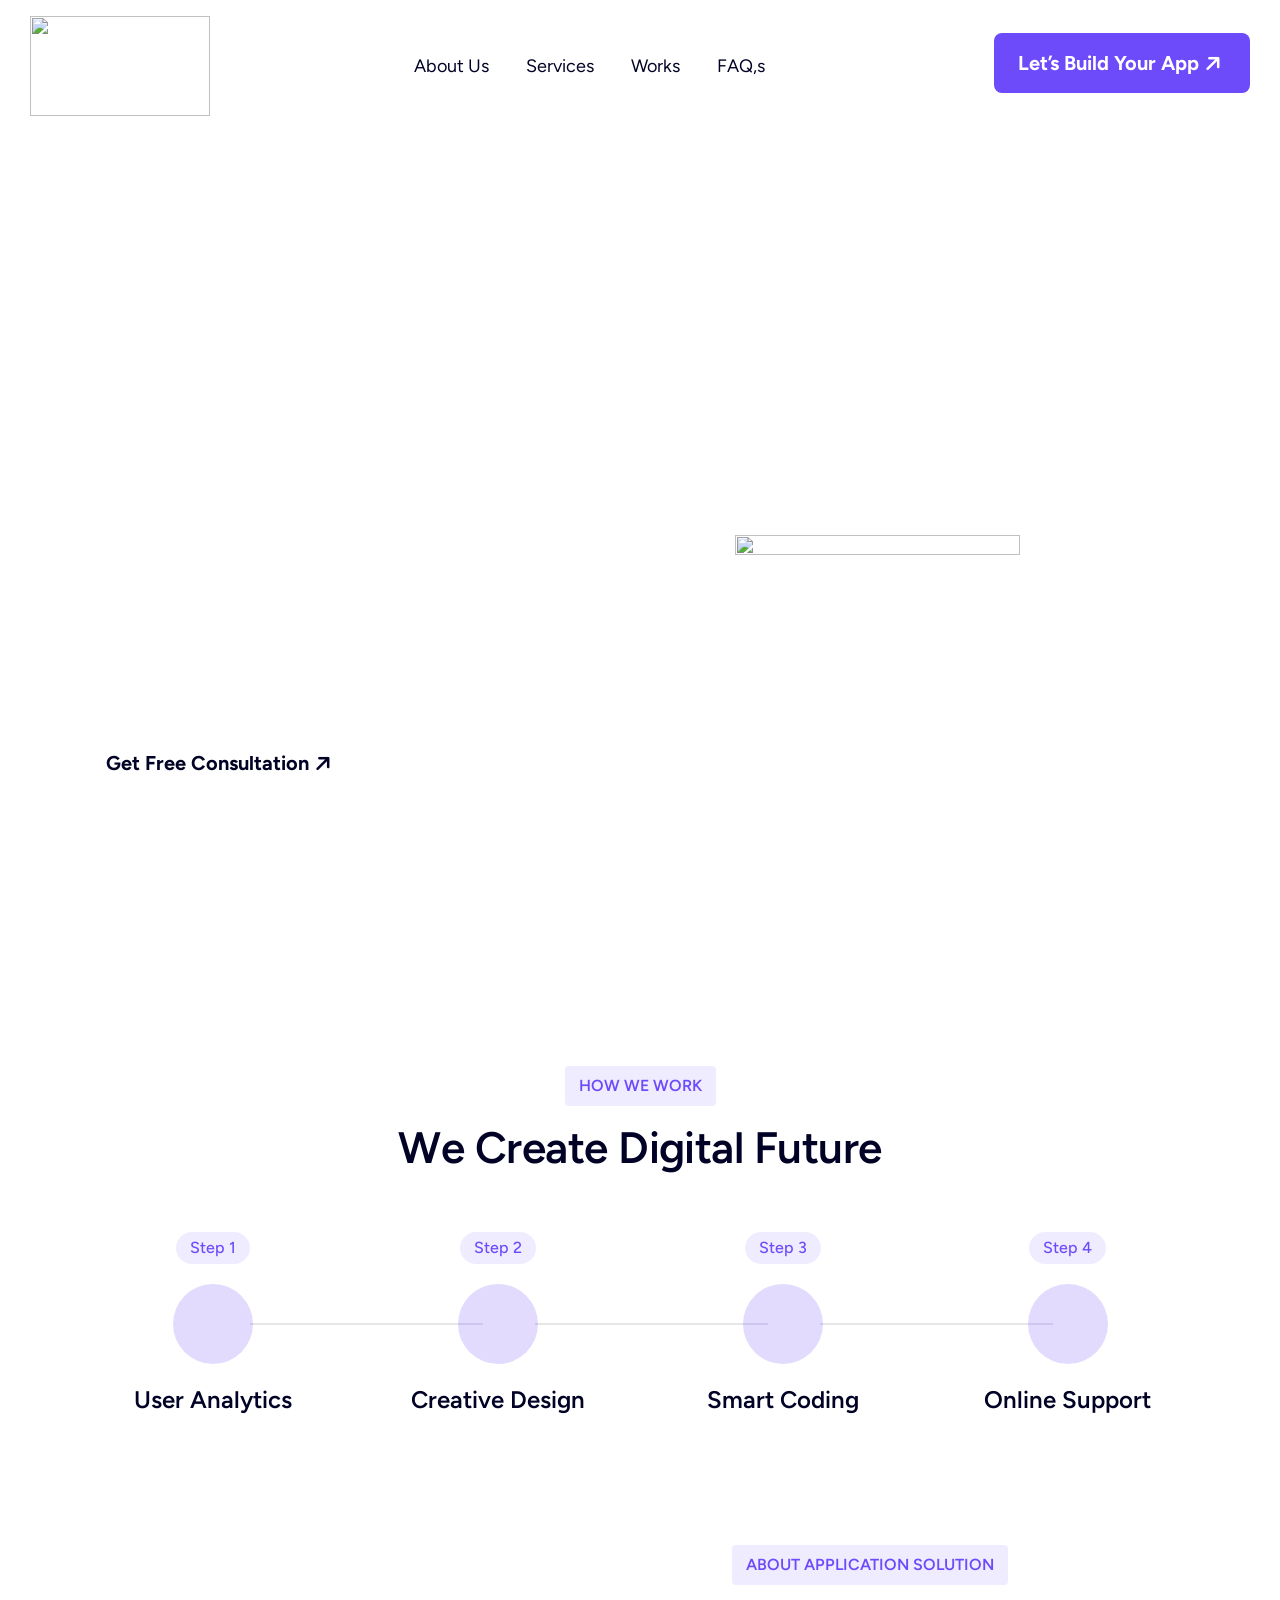
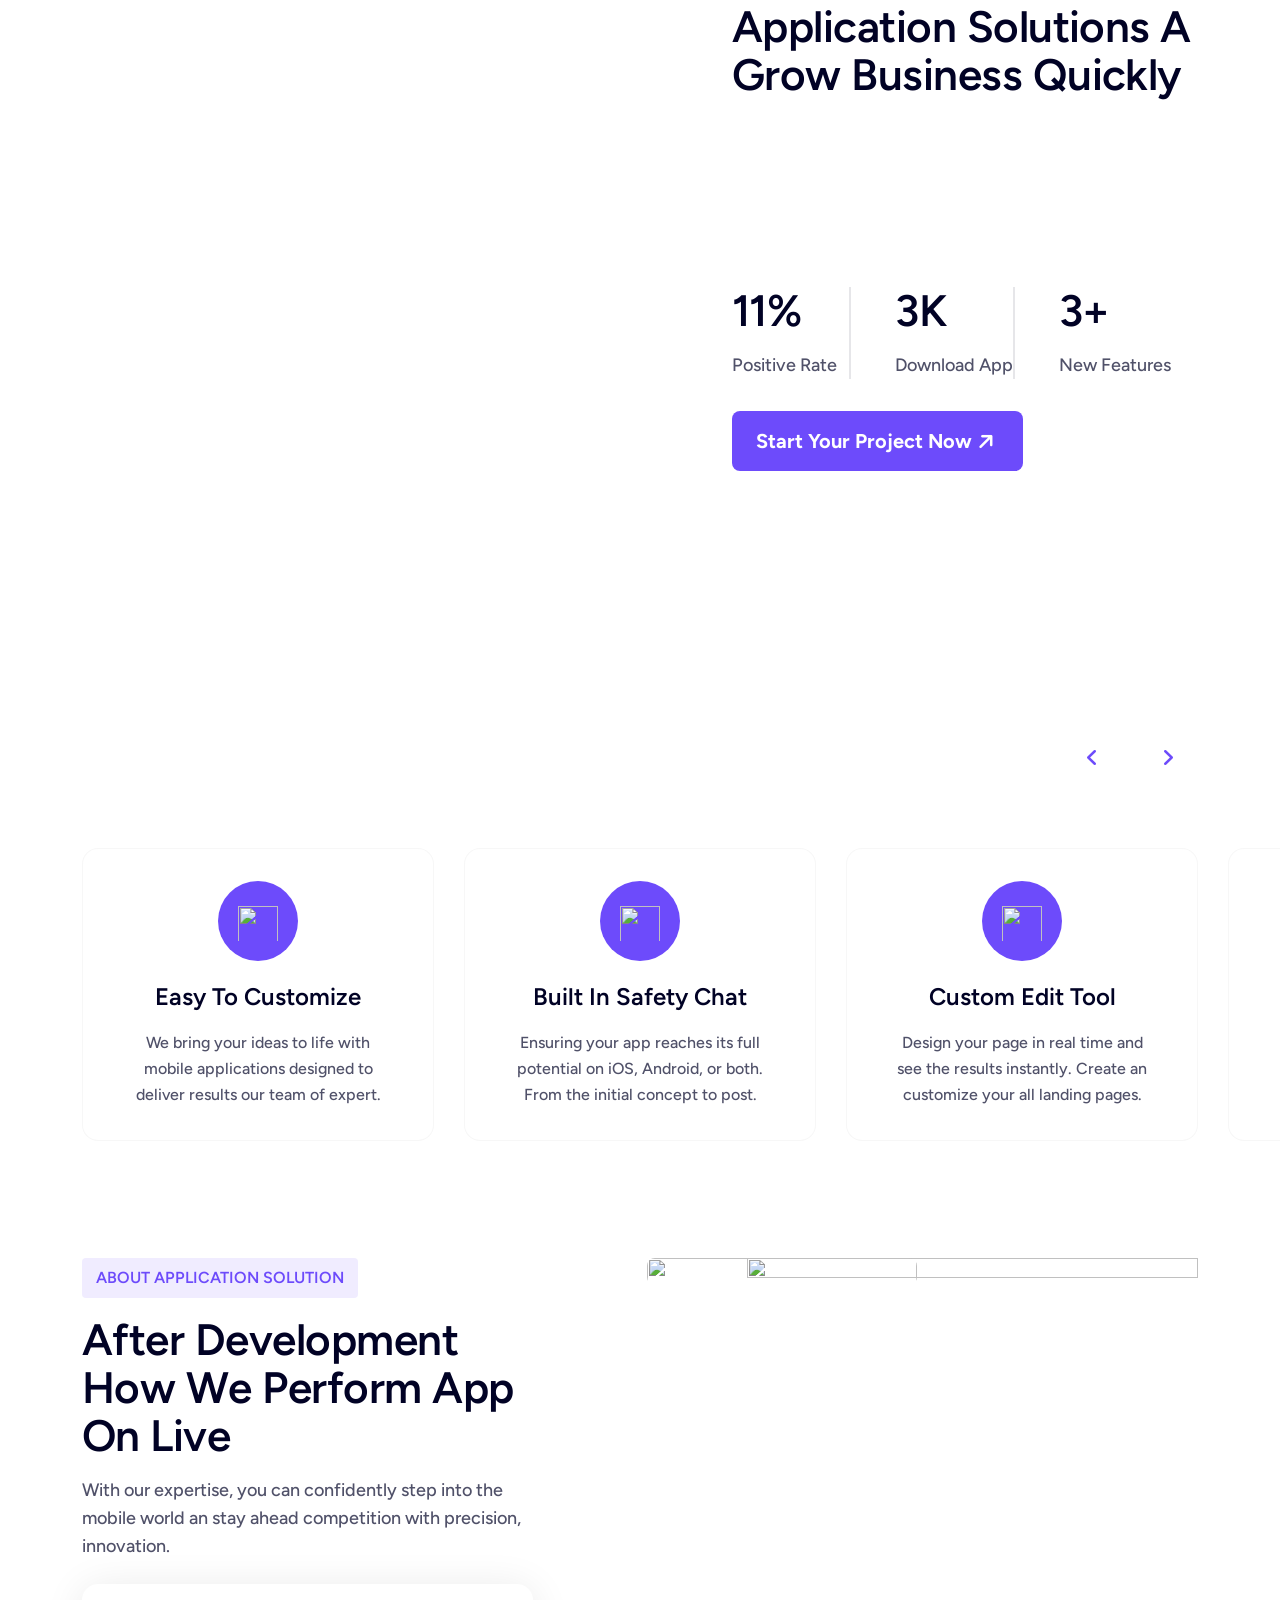
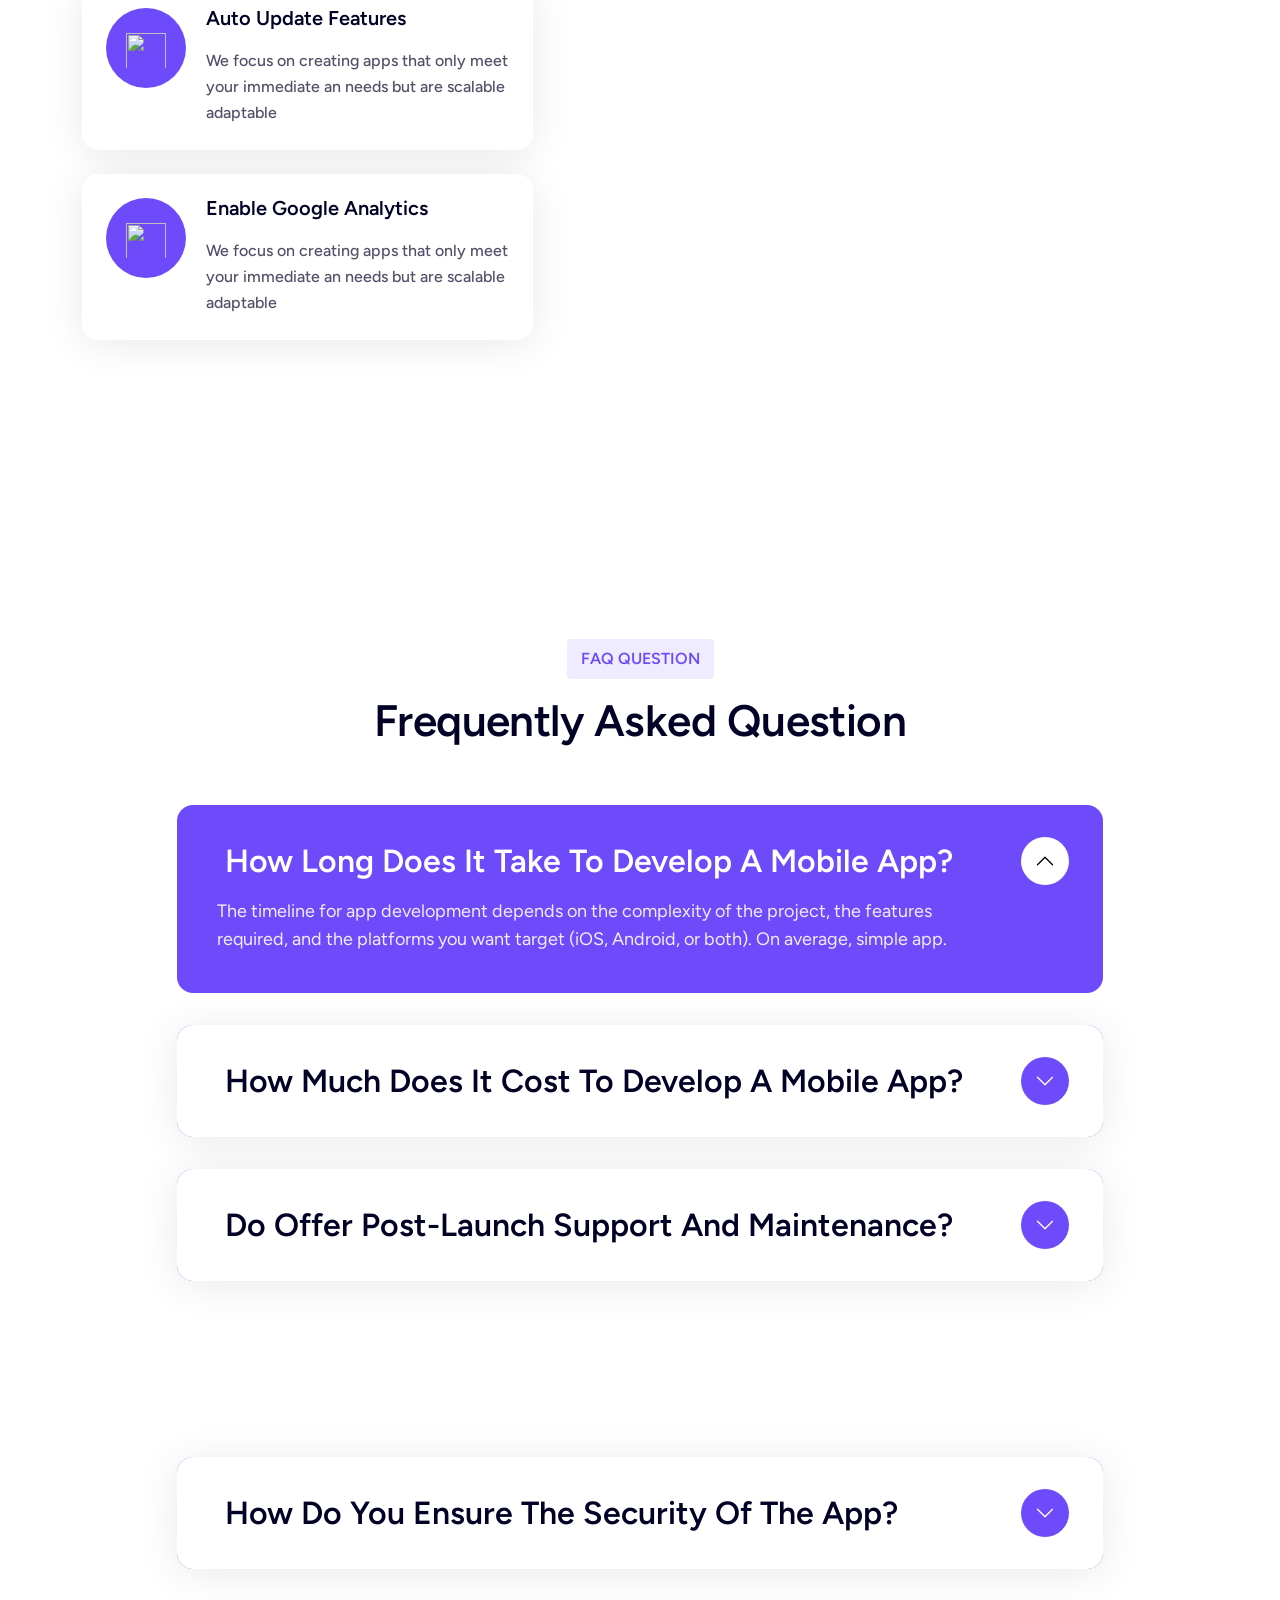
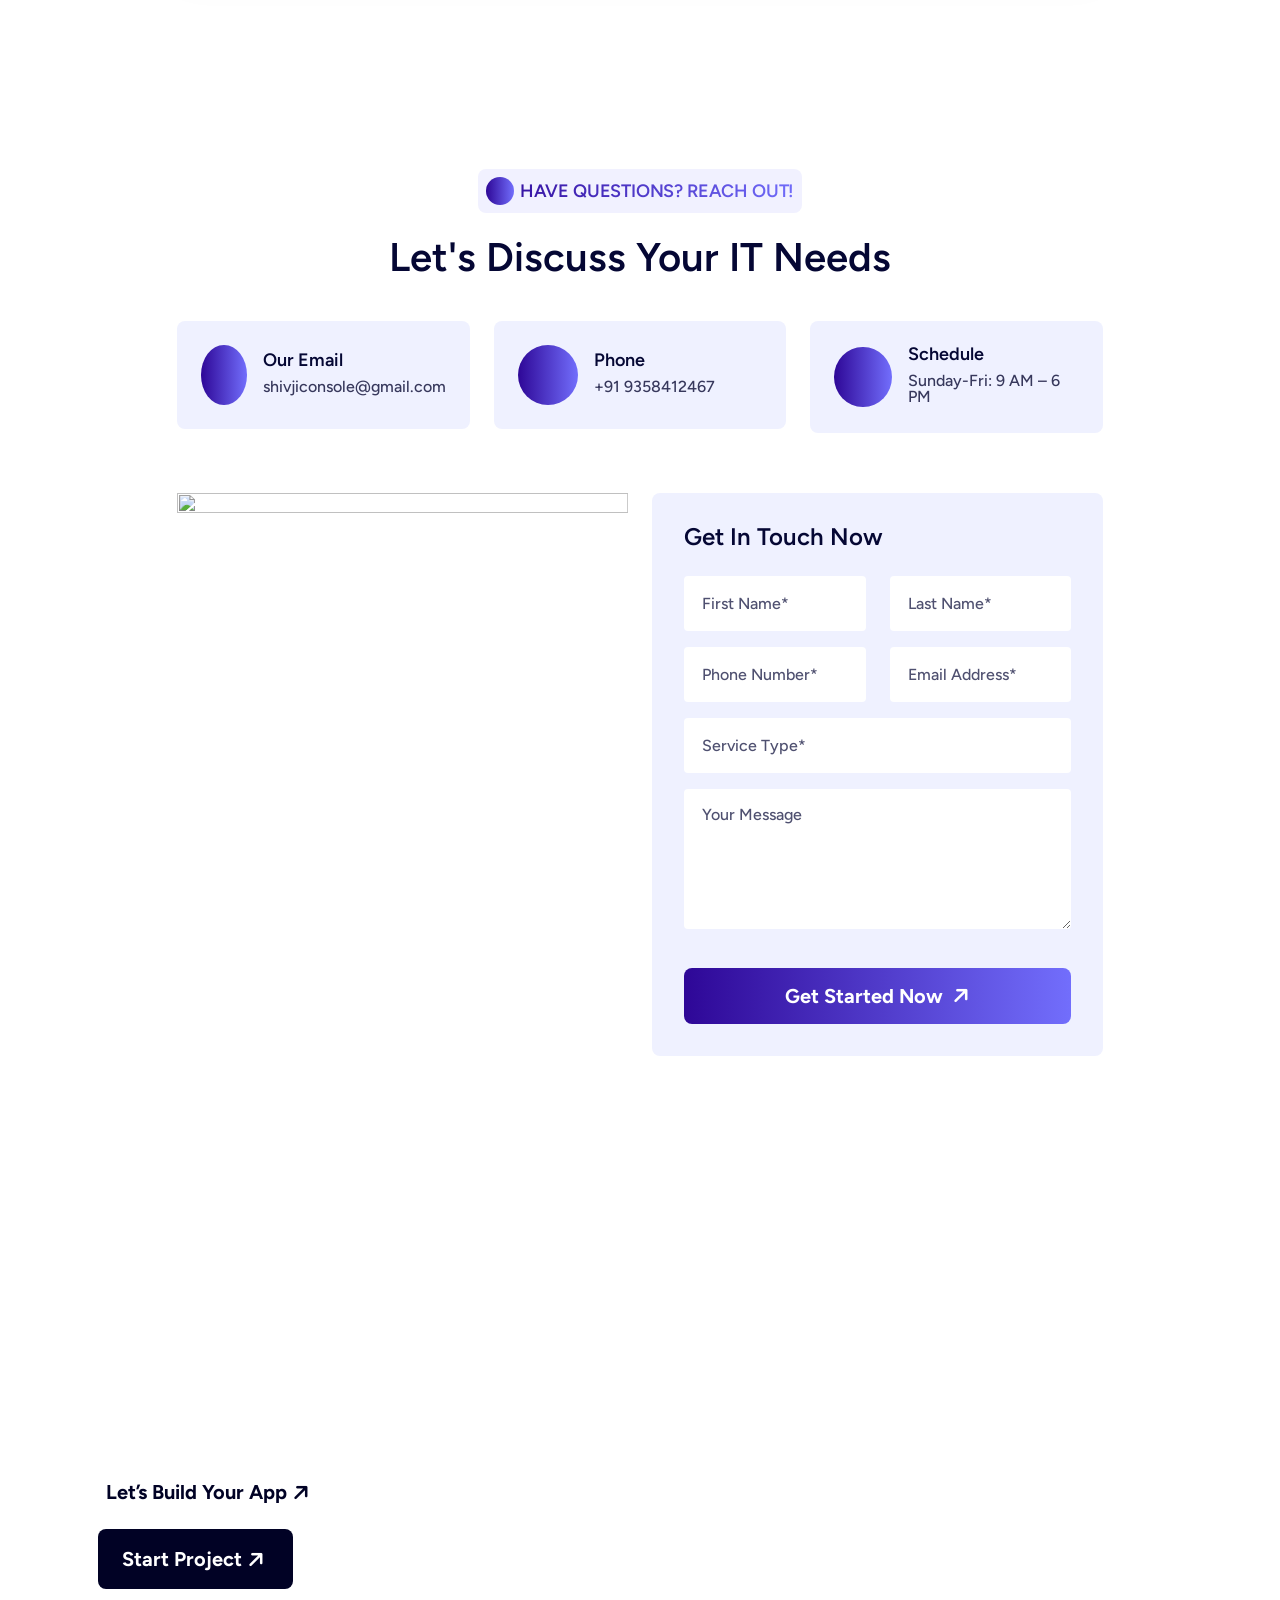
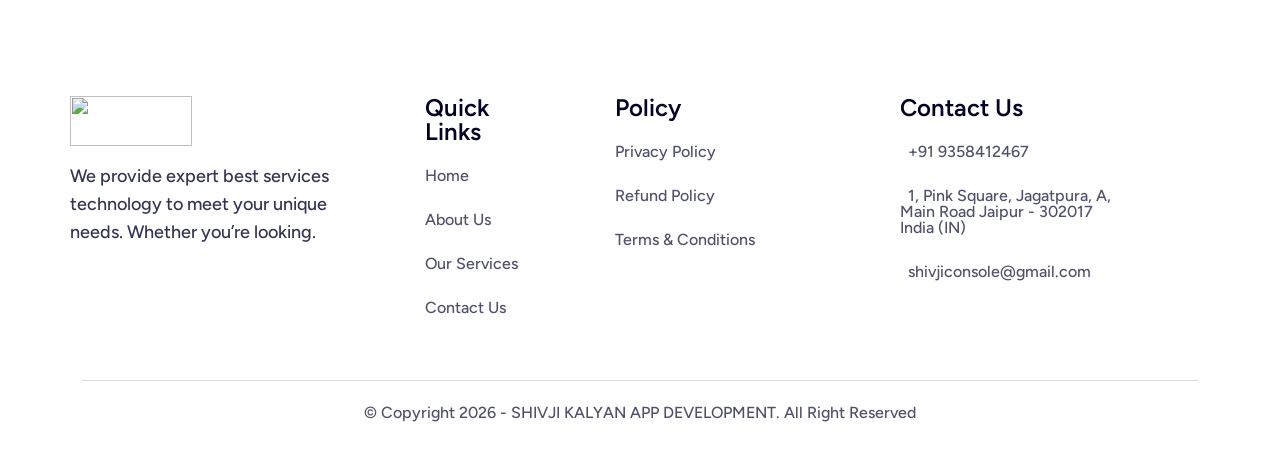
==== index.html @ 2870af82 "Add files via upload" ====
<!DOCTYPE html>
<html lang="en">


<head>
     <meta charset="UTF-8">
     <meta name="viewport" content="width=device-width, initial-scale=1.0">
     <title>SHIVJI KALYAN APP DEVELOPMENT</title>

     <!--=====FAB ICON=======-->
    <link rel="shortcut icon" href="assets/img/logo/fav-logo4.png" type="image/x-icon">

    <!--===== CSS LINK =======-->
    <link rel="stylesheet" href="assets/css/plugins/bootstrap.min.css">
    <link rel="stylesheet" href="assets/css/plugins/aos.css">
    <link rel="stylesheet" href="assets/css/plugins/fontawesome.css">
    <link rel="stylesheet" href="assets/css/plugins/magnific-popup.css">
    <link rel="stylesheet" href="assets/css/plugins/mobile.css">
    <link rel="stylesheet" href="assets/css/plugins/owlcarousel.min.css">
    <link rel="stylesheet" href="assets/css/plugins/sidebar.css">
    <link rel="stylesheet" href="assets/css/plugins/slick-slider.css">
    <link rel="stylesheet" href="assets/css/plugins/nice-select.css">
    <link rel="stylesheet" href="assets/css/main.css">
    <link rel="stylesheet" href="https://cdnjs.cloudflare.com/ajax/libs/font-awesome/6.5.1/css/all.min.css">

    <!--=====  JS SCRIPT LINK =======-->
    <script src="assets/js/plugins/jquery-3-7-1.min.js"></script>
</head>
<body class="homepage5-body">

<!--===== PRELOADER STARTS =======-->
<div class="preloader">
  <div class="loading-container">
    <div class="loading"></div>
    <div id="loading-icon"><img src="assets/img/logo/preloader.png" alt=""></div>
  </div>
</div>
<!--===== PRELOADER ENDS =======-->

<!--===== PROGRESS STARTS=======-->
<div class="paginacontainer">
     <div class="progress-wrap">
       <svg class="progress-circle svg-content" width="100%" height="100%" viewBox="-1 -1 102 102">
         <path d="M50,1 a49,49 0 0,1 0,98 a49,49 0 0,1 0,-98"/>
       </svg>
     </div>
   </div>
 <!--===== PROGRESS ENDS=======-->

<!--=====HEADER START=======-->
 <header>
  <div id="vl-header-sticky" class="vl-header-area vl-transparent-header">
      <div class="container-fluid">
          <div class="row align-items-center row-bg4">
              <div class="col-lg-2 col-md-6 col-6">
                  <div class="vl-logo">
                      <a href="index.html"><img src="assets/img/logo/logo6.png" alt=""></a>
                  </div>
              </div>
              <div class="col-lg-7 d-none d-lg-block">
                  <div class="vl-main-menu text-center">
                      <nav class="vl-mobile-menu-active navbar justify-content-center" id="navbar-example2">
                        <ul class="nav-pills">
                            <li class="nav-item"><a href="#about" class="nav-link"><span>About Us</span></a></li>
                            <li class="nav-item"><a href="#service" class="nav-link"><span>Services</span></a></li>
                            <li class="nav-item"><a href="#work" class="nav-link"><span>Works</span></a></li>
                            <!-- <li class="nav-item"><a href="#testimonial" class="nav-link"><span>Testimonials</span></a></li> -->
                            <li class="nav-item"><a href="#faq" class="nav-link"><span>FAQ,s</span></a></li>
                        </ul>
                      </nav>
                  </div>
              </div>
              <div class="col-lg-3 col-md-6 col-6">
                  <div class="vl-hero-btn d-none d-lg-block text-end">
                          <span class="vl-btn-wrap text-end">
                            <a class="vl-btn6" href="#contact">Let’s Build Your App <span class="arrow1"><i class="fa-solid fa-arrow-right"></i></span><span class="arrow2"><i class="fa-solid fa-arrow-right"></i></span></a>
                          </span>
                  </div>
                  <div class="vl-header-action-item d-block d-lg-none">
                      <button type="button" class="vl-offcanvas-toggle">
                        <i class="fa-solid fa-bars-staggered"></i>
                      </button>
                   </div>
              </div>
          </div>
      </div>
  </div>
</header>
 <!--=====HEADER END =======-->

  <!--===== MOBILE HEADER STARTS =======-->
   <div class="vl-offcanvas">
    <div class="vl-offcanvas-wrapper">
        <div class="vl-offcanvas-header d-flex justify-content-between align-items-center mb-90">
            <div class="vl-offcanvas-logo">
                <a href="index.html"><img src="assets/img/logo/logo1.png" alt=""></a>
            </div>
            <div class="vl-offcanvas-close">
               <button class="vl-offcanvas-close-toggle"><i class="fa-solid fa-xmark"></i></button>
            </div>
        </div>

        <div class="vl-offcanvas-menu d-lg-none mb-40">
            <nav></nav>
        </div>

        <div class="space20"></div>
        <div class="vl-offcanvas-info">
            <h3 class="vl-offcanvas-sm-title">Contact Us</h3>
            <div class="space20"></div>
            <span><a href="#"> <i class="fa-regular fa-envelope"></i> +57 9954 6476</a></span>
            <span><a href="#"><i class="fa-solid fa-phone"></i> hello@exdos.com</a></span>
            <span><a href="#"><i class="fa-solid fa-location-dot"></i> Bhemeara,Kushtia</a></span>
        </div>
        <div class="space20"></div>
        <div class="vl-offcanvas-social">
            <h3 class="vl-offcanvas-sm-title">Follow Us</h3>
            <div class="space20"></div>
            <a href="#"><i class="fab fa-facebook-f"></i></a>
            <a href="#"><i class="fab fa-twitter"></i></a>
            <a href="#"><i class="fab fa-linkedin-in"></i></a>
            <a href="#"><i class="fab fa-instagram"></i></a>
         </div>

    </div>
</div>
<div class="vl-offcanvas-overlay"></div>
<!--===== MOBILE HEADER STARTS =======-->

<!--===== HERO AREA STARTS =======-->
<div class="hero5-section-area" style="background-image: url(assets/img/all-images/bg/hero-bg6.png); background-position: center; background-repeat: no-repeat; background-size: cover;">
    <img src="assets/img/elements/elements44.png" alt="" class="elements44">
    <img src="assets/img/elements/elements45.png" alt="" class="elements45">
    <img src="assets/img/elements/elements46.png" alt="" class="elements46">
    <div class="container">
        <div class="row align-items-center">
          <div class="col-lg-6">
    <div class="hero6-header heading7">

        <h5 data-aos="fade-left" data-aos-duration="800">
            <span>
                <img src="assets/img/icons/sub-logo1.svg" alt="">
            </span>
            Trusted Mobile App & Software Development Company
        </h5>

        <div class="space16"></div>

        <h1 class="text-anime-style-3">
            Transforming Ideas Into Powerful Solutions
        </h1>

        <div class="space24"></div>

        <p data-aos="fade-left" data-aos-duration="900">
            SHIVJI KALYAN APP DEVELOPMENT helps startups, businesses, and enterprises
            build innovative Android Apps, iOS Apps, Websites, and Custom
            Software Solutions. From concept to launch, we deliver scalable,
            secure, and user-friendly digital products that accelerate business
            growth and enhance customer experiences.
        </p>

        <div class="space32"></div>

        <div class="btn-area1" data-aos="fade-left" data-aos-duration="1100">

            <a class="vl-btn6" href="#contact">
                Get Free Consultation
                <span class="arrow1">
                    <i class="fa-solid fa-arrow-right"></i>
                </span>
                <span class="arrow2">
                    <i class="fa-solid fa-arrow-right"></i>
                </span>
            </a>

           <!--  <a href="portfolio.html" class="play">
                <span class="icon">
                    <i class="fa-solid fa-briefcase"></i>
                </span>
                <span class="text">View Our Portfolio</span>
            </a> -->

        </div>

        <div class="space32"></div>

        <div class="hero-counter-area" data-aos="fade-left" data-aos-duration="1200">
            <div class="row">
                <div class="col-4">
                    <div class="counter-box">
                        <h3 class="text-white">100+</h3>
                        <p>Projects Delivered</p>
                    </div>
                </div>

                <div class="col-4">
                    <div class="counter-box">
                        <h3 class="text-white">50+</h3>
                        <p>Happy Clients</p>
                    </div>
                </div>

                <div class="col-4">
                    <div class="counter-box">
                        <h3 class="text-white">5+</h3>
                        <p>Years Experience</p>
                    </div>
                </div>
            </div>
        </div>

    </div>
</div>
            <div class="col-lg-1"></div>
            <div class="col-lg-3">
                <div class="img1 image-anime reveal">
                    <img src="assets/img/all-images/hero/hero-img7.png" alt="">
                </div>
            </div>
        </div>
    </div>
</div>
<!--===== HERO AREA ENDS =======-->
<div data-bs-spy="scroll" data-bs-target="#navbar-example2" data-bs-root-margin="0px 0px -40%" data-bs-smooth-scroll="true" class="scrollspy-example bg-body-tertiary rounded-2" tabindex="0">

<!--===== WORKS AREA STARTS =======-->
<div class="work5-section-area sp8">
    <div class="container">
        <div class="row">
            <div class="col-lg-6 m-auto">
                <div class="work-header text-center space-margin60 heading8">
                    <h5>How We Work</h5>
                    <div class="space18"></div>
                    <h2 class="text-anime-style-3">We Create Digital Future</h2>
                </div>
            </div>
        </div>
        <div class="row">
            <div class="col-lg-12">
                <div class="work-widget-boxes">
                    <div class="row">
                        <div class="col-lg-3 col-md-6 col-6" data-aos="zoom-in" data-aos-duration="800">
                            <div class="work-boxarea">
                                <h5>Step 1</h5>
                                <div class="space20"></div>
                                <div class="icons">
                                    <img src="assets/img/icons/work1.svg" alt="">
                                </div>
                                <div class="space24"></div>
                                <a href="service-single.html">User Analytics</a>
                            </div>
                        </div>

                        <div class="col-lg-3 col-md-6 col-6" data-aos="zoom-in" data-aos-duration="900">
                            <div class="work-boxarea">
                                <h5>Step 2</h5>
                                <div class="space20"></div>
                                <div class="icons">
                                    <img src="assets/img/icons/work2.svg" alt="">
                                </div>
                                <div class="space24"></div>
                                <a href="service-single.html">Creative Design</a>
                            </div>
                        </div>

                        <div class="col-lg-3 col-md-6 col-6" data-aos="zoom-in" data-aos-duration="1000">
                            <div class="work-boxarea">
                                <h5>Step 3</h5>
                                <div class="space20"></div>
                                <div class="icons">
                                    <img src="assets/img/icons/work3.svg" alt="">
                                </div>
                                <div class="space24"></div>
                                <a href="service-single.html">Smart Coding</a>
                            </div>
                        </div>

                        <div class="col-lg-3 col-md-6 col-6" data-aos="zoom-in" data-aos-duration="1100">
                            <div class="work-boxarea box2">
                                <h5>Step 4</h5>
                                <div class="space20"></div>
                                <div class="icons">
                                    <img src="assets/img/icons/work4.svg" alt="">
                                </div>
                                <div class="space24"></div>
                                <a href="service-single.html">Online Support</a>
                            </div>
                        </div>
                    </div>
                </div>
            </div>
        </div>
    </div>
</div>
<!--===== WORKS AREA ENDS =======-->

<!--===== ABOUT AREA STARTS =======-->
<div class="about5-section-area sp1" id="about">
    <div class="container">
        <div class="row align-items-center">
            <div class="col-lg-5" data-aos="zoom-in" data-aos-duration="1000">
                <div class="img1" style="background-image: url(assets/img/all-images/bg/about-bg3.png); background-position: center; background-repeat: no-repeat; background-size: cover;">
                    <img src="assets/img/all-images/about/about-img9.png" alt="" class="about-img9">
                    <img src="assets/img/all-images/about/about-img10.png" alt="" class="about-img10 aniamtion-key-1">
                    <img src="assets/img/elements/elements47.png" alt="" class="elements47">
                </div>
            </div>
            <div class="col-lg-1"></div>
            <div class="col-lg-6">
                <div class="about5-header heading8">
                    <h5 data-aos="fade-left" data-aos-duration="800">About Application Solution</h5>
                    <div class="space18"></div>
                    <h2 class="text-anime-style-3">Application Solutions A Grow Business Quickly</h2>
                    <div class="space16"></div>
                    <p data-aos="fade-left" data-aos-duration="900">We’re dedicated crafting cutting-edge mobile applications that elevate your business. Our skilled team of developers leverages latest technologies deliver seamless, scalable an secure apps iOS, Android cross-platform environments.</p>
                    <div class="space32"></div>
                    <div class="counter-boxarea">
                        <div class="row">
                            <div class="col-lg-4 col-md-4 col-6" data-aos="zoom-in" data-aos-duration="800">
                                <div class="counter-box">
                                    <h2><span class="counter">98</span>%</h2>
                                    <div class="space16"></div>
                                    <p>Positive Rate</p>
                                </div>
                            </div>
    
                            <div class="col-lg-4 col-md-4 col-6" data-aos="zoom-in" data-aos-duration="900">
                                <div class="counter-box">
                                    <h2><span class="counter">28</span>K</h2>
                                    <div class="space16"></div>
                                    <p>Download App</p>
                                </div>
                            </div>
    
                            <div class="col-lg-4 col-md-4" data-aos="zoom-in" data-aos-duration="1000">
                                <div class="space30 d-md-none d-block"></div>
                                <div class="counter-box box2">
                                    <h2><span class="counter">32</span>+</h2>
                                    <div class="space16"></div>
                                    <p>New Features</p>
                                </div>
                            </div>
                        </div>
                    </div>
                    <div class="space32"></div>
                    <div class="btn-area1" data-aos="fade-left" data-aos-duration="1100">
                        <a class="vl-btn6" href="contact.html">Start Your Project Now <span class="arrow1"><i class="fa-solid fa-arrow-right"></i></span><span class="arrow2"><i class="fa-solid fa-arrow-right"></i></span></a>
                    </div>
                </div>
            </div>
        </div>
    </div>
</div>
<!--===== ABOUT AREA ENDS =======-->

<!--===== SERVICE AREA STARTS =======-->
<div class="service5-section-area" id="service" style="background-image: url(assets/img/all-images/bg/hero-bg6.png); background-repeat: no-repeat; background-position: center; background-size: cover;">
    <div class="container">
        <div class="row">
            <div class="col-lg-6">
                <div class="service-header heading7 space-margin60">
                    <h5><span><img src="assets/img/icons/sub-logo1.svg" alt=""></span>Our Solution</h5>
                    <div class="space18"></div>
                    <h2 class="text-anime-style-3">Our Best Bespoke Solution</h2>
                </div>
            </div>
        </div>

        <div class="row">
            <div class="col-lg-12">
                <div class="service5-slider-box owl-carousel">
                    <div class="service-slider-box">
                        <div class="icons">
                            <img src="assets/img/icons/service-icon17.svg" alt="">
                        </div>
                        <div class="space24"></div>
                        <div class="content-area">
                            <a href="service-single.html">Custom Edit Tool</a>
                            <div class="space18"></div>
                            <p>Design your page in real time and see the results instantly. Create an customize your all landing pages.</p>
                        </div>
                    </div>

                    <div class="service-slider-box">
                        <div class="icons">
                            <img src="assets/img/icons/service-icon17.svg" alt="">
                        </div>
                        <div class="space24"></div>
                        <div class="content-area">
                            <a href="service-single.html">Easy To Customize</a>
                            <div class="space18"></div>
                            <p>We bring your ideas to life with mobile applications designed to deliver results our team of expert.</p>
                        </div>
                    </div>

                    <div class="service-slider-box">
                        <div class="icons">
                            <img src="assets/img/icons/service-icon17.svg" alt="">
                        </div>
                        <div class="space24"></div>
                        <div class="content-area">
                            <a href="service-single.html">Built In Safety Chat</a>
                            <div class="space18"></div>
                            <p>Ensuring your app reaches its full potential on iOS, Android, or both. From the initial concept to post.</p>
                        </div>
                    </div>

                    <div class="service-slider-box">
                        <div class="icons">
                            <img src="assets/img/icons/service-icon17.svg" alt="">
                        </div>
                        <div class="space24"></div>
                        <div class="content-area">
                            <a href="service-single.html">Custom Edit Tool</a>
                            <div class="space18"></div>
                            <p>Design your page in real time and see the results instantly. Create an customize your all landing pages.</p>
                        </div>
                    </div>

                    <div class="service-slider-box">
                        <div class="icons">
                            <img src="assets/img/icons/service-icon17.svg" alt="">
                        </div>
                        <div class="space24"></div>
                        <div class="content-area">
                            <a href="service-single.html">Easy To Customize</a>
                            <div class="space18"></div>
                            <p>We bring your ideas to life with mobile applications designed to deliver results our team of expert.</p>
                        </div>
                    </div>

                    <div class="service-slider-box">
                        <div class="icons">
                            <img src="assets/img/icons/service-icon17.svg" alt="">
                        </div>
                        <div class="space24"></div>
                        <div class="content-area">
                            <a href="service-single.html">Built In Safety Chat</a>
                            <div class="space18"></div>
                            <p>Ensuring your app reaches its full potential on iOS, Android, or both. From the initial concept to post.</p>
                        </div>
                    </div>
                </div>
            </div>
        </div>
    </div>
</div>
<!--===== SERVICE AREA ENDS =======-->
<div class="space80 d-lg-block d-none"></div>

<!--===== ABOUT AREA STARTS =======-->
<div class="about6-section-area sp1" id="work">
    <div class="container">
        <div class="row">
            <div class="col-lg-5">
                <div class="about6-header heading8">
                    <h5 data-aos="fade-left" data-aos-duration="800">About Application Solution</h5>
                    <div class="space18"></div>
                    <h2 class="text-anime-style-3">After Development How We Perform App On Live</h2>
                    <div class="space16"></div>
                    <p data-aos="fade-left" data-aos-duration="900">With our expertise, you can confidently step into the mobile world an stay ahead competition with precision, innovation.</p>
                    <div class="space24"></div>
                    <div class="about-boxarea" data-aos="fade-left" data-aos-duration="1000">
                        <div class="icons">
                            <img src="assets/img/icons/service-icon17.svg" alt="">
                        </div>
                        <div class="content-area">
                            <a href="service-single.html">Auto Update Features</a>
                            <div class="space16"></div>
                            <p>We focus on creating apps that only meet your immediate an needs but are scalable adaptable</p>
                        </div>
                    </div>
                    <div class="space24"></div>
                    <div class="about-boxarea" data-aos="fade-left" data-aos-duration="1100">
                        <div class="icons">
                            <img src="assets/img/icons/service-icon17.svg" alt="">
                        </div>
                        <div class="content-area">
                            <a href="service-single.html">Enable Google Analytics</a>
                            <div class="space16"></div>
                            <p>We focus on creating apps that only meet your immediate an needs but are scalable adaptable</p>
                        </div>
                    </div>
                    <div class="space32"></div>
                    <div class="btn-area1" data-aos="fade-left" data-aos-duration="1200">
                        <a class="vl-btn6" href="contact.html">Start Your Project Now <span class="arrow1"><i class="fa-solid fa-arrow-right"></i></span><span class="arrow2"><i class="fa-solid fa-arrow-right"></i></span></a>
                    </div>
                </div>
            </div>
            <div class="col-lg-2"></div>
            <div class="col-lg-5">
                <div class="images">
                    <div class="img1 reveal image-anime">
                        <img src="assets/img/all-images/about/about-img11.png" alt="">
                    </div>
                    <img src="assets/img/all-images/about/about-img12.png" alt="" class="about-img12 aniamtion-key-1">
                </div>
            </div>
        </div>
    </div>
</div>
<!--===== ABOUT AREA ENDS =======-->



<!--===== FAQ AREA STARTS =======-->
<div class="faq5-section-area sp1" id="faq">
    <div class="container">
        <div class="row">
            <div class="col-lg-6 m-auto">
                <div class="faq-header text-center heading8 space-margin60">
                    <h5>FAQ Question</h5>
                    <div class="space18"></div>
                    <h2 class="text-anime-style-3">Frequently Asked Question</h2>
                </div>
            </div>
        </div>

        <div class="row">
            <div class="col-lg-10 m-auto">
                <div class="faq-widget-area">
                    <div class="accordion" id="accordionExample">
                        <div class="accordion-item" data-aos="fade-up" data-aos-duration="800">
                          <h2 class="accordion-header">
                            <button class="accordion-button" type="button" data-bs-toggle="collapse" data-bs-target="#collapseOne" aria-expanded="true" aria-controls="collapseOne">
                                How long does it take to develop a mobile app?
                            </button>
                          </h2>
                          <div id="collapseOne" class="accordion-collapse collapse show" data-bs-parent="#accordionExample">
                            <div class="accordion-body">
                             <p>The timeline for app development depends on the complexity of the project, the features <br class="d-lg-block d-none"> required, and the platforms you want target (iOS, Android, or both). On average, simple app.</p>
                            </div>
                          </div>
                        </div>
                        <div class="space32"></div>
                        <div class="accordion-item" data-aos="fade-up" data-aos-duration="900">
                          <h2 class="accordion-header">
                            <button class="accordion-button collapsed" type="button" data-bs-toggle="collapse" data-bs-target="#collapseTwo" aria-expanded="false" aria-controls="collapseTwo">
                                How much does it cost to develop a mobile app?
                            </button>
                          </h2>
                          <div id="collapseTwo" class="accordion-collapse collapse" data-bs-parent="#accordionExample">
                            <div class="accordion-body">
                                <p>The timeline for app development depends on the complexity of the project, the features <br class="d-lg-block d-none"> required, and the platforms you want target (iOS, Android, or both). On average, simple app.</p>
                            </div>
                          </div>
                        </div>
                        <div class="space32"></div>
                        <div class="accordion-item" data-aos="fade-up" data-aos-duration="1000">
                          <h2 class="accordion-header">
                            <button class="accordion-button collapsed" type="button" data-bs-toggle="collapse" data-bs-target="#collapseThree" aria-expanded="false" aria-controls="collapseThree">
                                Do offer post-launch support and maintenance?
                            </button>
                          </h2>
                          <div id="collapseThree" class="accordion-collapse collapse" data-bs-parent="#accordionExample">
                            <div class="accordion-body">
                                <p>The timeline for app development depends on the complexity of the project, the features <br class="d-lg-block d-none"> required, and the platforms you want target (iOS, Android, or both). On average, simple app.</p>
                            </div>
                          </div>
                        </div>
                        <div class="space32"></div>
                        <div class="accordion-item" data-aos="fade-up" data-aos-duration="1100">
                            <h2 class="accordion-header">
                              <button class="accordion-button collapsed" type="button" data-bs-toggle="collapse" data-bs-target="#collapseFour" aria-expanded="false" aria-controls="collapseFour">
                                Will my app work on both iOS and Android?
                              </button>
                            </h2>
                            <div id="collapseFour" class="accordion-collapse collapse" data-bs-parent="#accordionExample">
                              <div class="accordion-body">
                                <p>The timeline for app development depends on the complexity of the project, the features <br class="d-lg-block d-none"> required, and the platforms you want target (iOS, Android, or both). On average, simple app.</p>
                              </div>
                            </div>
                          </div>
                          <div class="space32"></div>
                          <div class="accordion-item" data-aos="fade-up" data-aos-duration="1200">
                            <h2 class="accordion-header">
                              <button class="accordion-button collapsed" type="button" data-bs-toggle="collapse" data-bs-target="#collapseFive" aria-expanded="false" aria-controls="collapseFive">
                                How do you ensure the security of the app?
                              </button>
                            </h2>
                            <div id="collapseFive" class="accordion-collapse collapse" data-bs-parent="#accordionExample">
                              <div class="accordion-body">
                                <p>The timeline for app development depends on the complexity of the project, the features <br class="d-lg-block d-none"> required, and the platforms you want target (iOS, Android, or both). On average, simple app.</p>
                              </div>
                            </div>
                          </div>
                      </div>
                </div>
            </div>
        </div>
    </div>
</div>
<!--===== FAQ AREA ENDS =======-->

<!--===== CONTACT AREA STARTS =======-->
<div class="contact-inner-area sp1" id="contact">
    <div class="container">
        <div class="row">
            <div class="col-lg-10 m-auto">
                <div class="heading2 text-center">
                    <h5><span><img src="assets/img/icons/sub-logo1.svg" alt=""></span>Have Questions? Reach Out!</h5>
                    <div class="space20"></div>
                    <h2>Let's Discuss Your IT Needs</h2>
                </div>
                <div class="space40"></div>
                <div class="row">
                    <div class="col-lg-4 col-md-6">
                        <div class="widget-contactbox">
                            <div class="icons">
                                <img src="assets/img/icons/mail2.html" alt="">
                            </div>
                            <div class="content">
                                <h4>Our Email</h4>
                                <a href="mailto:shivjiconsole@gmail.com">shivjiconsole@gmail.com</a>
                            </div>
                        </div>
                        <div class="space30 d-lg-none d-block"></div>
                    </div>

                    <div class="col-lg-4 col-md-6">
                        <div class="widget-contactbox">
                            <div class="icons">
                                <img src="assets/img/icons/phn2.html" alt="">
                            </div>
                            <div class="content">
                                <h4>Phone</h4>
                                <a href="tel:+9358412467">+91 9358412467</a>
                            </div>
                        </div>
                        <div class="space30 d-lg-none d-block"></div>
                    </div>

                    <div class="col-lg-4 col-md-6">
                        <div class="widget-contactbox">
                            <div class="icons">
                                <img src="assets/img/icons/time2.html" alt="">
                            </div>
                            <div class="content">
                                <h4>Schedule</h4>
                                <a href="mailto:eitechsolut@gmail.com">Sunday-Fri: 9 AM – 6 PM</a>
                            </div>
                        </div>
                    </div>
                </div>
                <div class="space60"></div>
                <div class="row">
                    <div class="col-lg-6">
                        <div class="img1 reveal image-anime">
                            <img src="assets/img/all-images/others/others-img2.webp" alt="">
                        </div>
                    </div>

                    <div class="col-lg-6">
                        <div class="contact-author-boxarea">
                            <h3>Get In Touch Now</h3>
                            <div class="space8"></div>
                            <div class="row">
                                <div class="col-lg-6">
                                    <div class="input-area">
                                        <input type="text" placeholder="First Name*">
                                    </div>
                                </div>

                                <div class="col-lg-6">
                                    <div class="input-area">
                                        <input type="text" placeholder="Last Name*">
                                    </div>
                                </div>

                                <div class="col-lg-6">
                                    <div class="input-area">
                                        <input type="number" placeholder="Phone Number*">
                                    </div>
                                </div>

                                <div class="col-lg-6">
                                    <div class="input-area">
                                        <input type="email" placeholder="Email Address*">
                                    </div>
                                </div>
                                <div class="col-lg-12">
                                    <div class="input-area">
                                        <input type="text" placeholder="Service Type*">
                                    </div>
                                </div>

                                <div class="col-lg-12">
                                    <div class="input-area">
                                        <textarea placeholder="Your Message"></textarea>
                                    </div>
                                </div>
                                <div class="col-lg-12">
                                    <div class="space32"></div>
                                    <div class="input-area">
                                       <button type="submit" class="vl-btn2">Get Started Now <i class="fa-solid fa-arrow-right"></i></button>
                                    </div>
                                </div>
                            </div>
                        </div>
                    </div>
                </div>
            </div>
        </div>
    </div>
</div>
<!--===== CONTACT AREA ENDS =======-->

<!--===== CTA AREA STARTS =======-->
<div class="cta5-section-area" style="background-image: url(assets/img/all-images/bg/hero-bg6.png); background-position: center; background-repeat: no-repeat; background-size: cover;">
    <div class="container">
        <div class="row align-items-center">
            <div class="col-lg-5">
                <div class="cta-header heading7">
                    <h5 data-aos="fade-left" data-aos-duration="800"><span><img src="assets/img/icons/sub-logo1.svg" alt=""></span>Start Your Mobile App Journey Now</h5>
                    <div class="space18"></div>
                    <h2 class="text-anime-style-3">Let’s Build Somethings Amazing App Together</h2>
                    <div class="space16"></div>
                    <p data-aos="fade-left" data-aos-duration="900">Don’t let your mobile app idea stay on the drawing board. At ETech, we’re ready to bring your vision life innovative.</p>
                    <div class="space32"></div>
                    <div class="btn-area1" data-aos="fade-left" data-aos-duration="1000">
                        <a class="vl-btn6" href="#contact">Let’s Build Your App <span class="arrow1"><i class="fa-solid fa-arrow-right"></i></span><span class="arrow2"><i class="fa-solid fa-arrow-right"></i></span></a>
                        <a class="vl-btn6 btn2" href="#contact">Start Project <span class="arrow1"><i class="fa-solid fa-arrow-right"></i></span><span class="arrow2"><i class="fa-solid fa-arrow-right"></i></span></a>
                    </div>
                </div>
            </div>
            <div class="col-lg-1"></div>
            <div class="col-lg-6">
                <div class="images-area">
                    <div class="row">
                        <div class="col-lg-6 col-md-6" data-aos="fade-right" data-aos-duration="1000">
                            <div class="img1">
                                <img src="assets/img/all-images/hero/hero-img7.png" alt="">
                            </div>
                            <div class="space30 d-md-none d-block"></div>
                        </div>
                        <div class="col-lg-6 col-md-6" data-aos="fade-left" data-aos-duration="1000">
                            <div class="img2">
                                <img src="assets/img/all-images/hero/hero-img7.png" alt="">
                            </div>
                        </div>
                    </div>
                </div>
            </div>
        </div>
    </div>
</div>
<!--===== CTA AREA ENDS =======-->

<!--===== FOOTER AREA STARTS =======-->
<div class="vl-footer5-section-area sp8">
  <div class="container">
    <div class="row">
      <div class="col-lg-3 col-md-6">
        <div class="footer-logo1">
          <img src="assets/img/logo/logo6.png" alt="">
          <div class="space16"></div>
          <p>We provide expert best services  technology to meet your unique needs. Whether you’re looking.</p>
          <div class="space24"></div>
          
        </div>
      </div>
      <div class="col-lg-2 col-md-6">
        <div class="space30 d-md-none d-block"></div>
        <div class="vl-footer-widget">
          <h3>Quick Links</h3>
          <ul>
            <li><a href="index.html">Home</a></li>
            <li><a href="index.html">About Us</a></li>
            <li><a href="index.html">Our Services</a></li>
            <!-- <li><a href="#">Work</a></li> -->
            <li><a href="index.html">Contact Us</a></li>
          </ul>
        </div>
      </div> 

      <div class="col-lg-3 col-md-6">
        <div class="vl-footer-widget">
          <div class="space30 d-lg-none d-block"></div>
          <h3>Policy</h3>
          <ul>
            <li><a href="privacypolicy.html">Privacy Policy</a></li>
            <li><a href="refundpolicy.html">Refund Policy</a></li>
            <li><a href="termsconditions.html">Terms & Conditions</a></li>
          
          </ul>
        </div>
      </div>
      <div class="col-lg-3 col-md-6">
        <div class="vl-footer-widget">
          <div class="space30 d-lg-none d-block"></div>
          <h3>Contact Us</h3>
          <ul>
            <li><a href="tel:+11234567890"><img src="assets/img/icons/phn1.svg" alt="">+91 9358412467</a></li>
            <li><a href="#"><img src="assets/img/icons/location1.svg" alt="">1, Pink Square, Jagatpura, A, Main Road
       Jaipur - 302017 India (IN)</a></li>
            <li><a href="mailto:shivjiconsole@gmail.com"><img src="assets/img/icons/email1.svg" alt="">shivjiconsole@gmail.com</a></li>
            <!-- <li><a href="#"><img src="assets/img/icons/global1.svg" alt="">eitechsolution.com</a></li> -->
          </ul>
        </div>
      </div>
    </div>
    <div class="space60"></div>
    <div class="row">
      <div class="col-lg-12">
        <div class="vl-copyright-area">
          <p>© Copyright 2026 - SHIVJI KALYAN APP DEVELOPMENT. All Right Reserved</p>
        </div>
      </div>
    </div>
  </div>
</div>
<!--===== FOOTER AREA ENDS =======-->
</div>
<!--===== JS SCRIPT LINK =======-->
<script src="assets/js/plugins/bootstrap.min.js"></script>
<script src="assets/js/plugins/fontawesome.js"></script>
<script src="assets/js/plugins/aos.js"></script>
<script src="assets/js/plugins/counter.js"></script>
<script src="assets/js/plugins/gsap.min.js"></script>
<script src="assets/js/plugins/ScrollTrigger.min.js"></script>
<script src="assets/js/plugins/Splitetext.js"></script>
<script src="assets/js/plugins/SmoothScroll.js"></script>
<script src="assets/js/plugins/sidebar.js"></script>
<script src="assets/js/plugins/magnific-popup.js"></script>
<script src="assets/js/plugins/mobilemenu.js"></script>
<script src="assets/js/plugins/owlcarousel.min.js"></script>
<script src="assets/js/plugins/nice-select.js"></script>
<script src="assets/js/plugins/waypoints.js"></script>
<script src="assets/js/plugins/slick-slider.js"></script>
<script src="assets/js/plugins/circle-progress.js"></script>
<script src="assets/js/main.js"></script>
</body>

</html>
---- assets/css/plugins/mobile.css ----
/*

Plugin Name: Multi Drop Down Mobile menu
version: 1.0
Author: Abdul Rabby
Desc: 



*/




/*Base css*/

/* *{
    margin: 0;
    padding: 0;
}
body{
    font-size: 16px;
    font-family: "Figtree", sans-serif;
}

a, a:hover{
    outline: none;
    text-decoration: none;
}

ul, li{
    list-style: none;
}





.mobile-logo a{
    font-size: 20px;
    font-weight: 500;
    color: #161616;
    text-decoration: none;
}


.mobile-header {
    position: absolute;
    top: 0;
    left: 0;
    width: 100%;
    padding: 17px 0;
    z-index: 9;
    
}

.mobile-header-elements {
    display: flex;
    align-items: center;
    justify-content: space-between;
}

.mobile-nav-icon {
    font-size: 23px;
    border: 1px solid;
    width: 40px;
    height: 40px;
    display: flex;
    align-items: center;
    justify-content: center;
    border-radius: 4px;
    color: #161616;
}



.mobile-sidebar {
    position: fixed;
    height: 100%;
    width: 100%;
    background:#F6F6EC;
    z-index: 99;
    padding: 40px 30px;
    left: -100%;
    top: 0;
    visibility: hidden;
    opacity: 0;
    transition: all .3s;
    
    
}

.mobile-sidebar .contact-icon{
    background: #161616;
}


.mobile-sidebar.mobile-menu-active{
    left: 0;
    visibility: visible;
    opacity: 1;
    transition: all .3s;
    overflow-y:scroll ;
}

.menu-close {
    position: absolute;
    right: 20px;
    top: 20px;
    font-size: 25px;
    color: #161616;
    cursor: pointer;
}

.mobile-nav li a {
    font-size: 18px;
    line-height: 24px;
    color: #161616;
    padding: 10px 0;
    display: block;
    font-family: "Figtree", sans-serif;
    font-weight: 500 !important;
}


ul.mobile-nav-list {
    margin-top: 30px;
}


li.has-children {
    position: relative;
    z-index: 2;
}

span.mobile-nav-menu-icon {
    position: absolute;
    right: 0;
    top: 0;
    height: 50px;
    width: 50px;
    text-align: center;
    line-height: 50px;
    color: #161616;
}

ul.mobile-menu-sub {
    display: none;
    position: relative;
    left: 0;
    padding-left: 10px;
    transition: all .3s;
}

ul.mobile-menu-sub.sub-menu-active{
    display: block;
    position: relative;
    transition: all .3s;
}



.mobile-nav li {
    position: relative;
    z-index: 2;
}

span.submenu-button {
    position: absolute;
    width: 100%;
    height: 44px;
    top: 0;
    left: 0;
    z-index: 3;
    transition: all .3s;
}

span.submenu-button:after, span.submenu-button:before {
    position: absolute;
    content: "";
    height: 20px;
    width: 2px;
    background: #161616;
    top: 12px;
    right: 9px;
    transition: all .3s;
}

span.submenu-button:before {
    height: 2px;
    width: 20px;
    right: 0px;
    top: 22px;
}

span.submenu-button.submenu-opened:after {
    visibility: hidden;
    opacity: 0;
}

.sub-menu{
    display: none;
    padding-left: 15px;
}


span.multi-drop-icon {
    position: absolute;
    right: 10px;
    width: 20px;
    height: 100%;
    top: 0;
    text-align: center;
    display: flex;
    align-items: center;
    justify-content: flex-end;
}


ul.mobile-nav-list {
    max-height: 500px;
    overflow-y: scroll;
} */
---- assets/css/plugins/owlcarousel.min.css ----
blog/**
 * Owl Carousel v2.3.4
 * Copyright 2013-2018 David Deutsch
 * Licensed under: SEE LICENSE IN https://github.com/OwlCarousel2/OwlCarousel2/blob/master/LICENSE
 */
 .owl-carousel,.owl-carousel .owl-item{-webkit-tap-highlight-color:transparent;position:relative}.owl-carousel{display:none;width:100%;z-index:1}.owl-carousel .owl-stage{position:relative;-ms-touch-action:pan-Y;touch-action:manipulation;-moz-backface-visibility:hidden}.owl-carousel .owl-stage:after{content:".";display:block;clear:both;visibility:hidden;line-height:0;height:0}.owl-carousel .owl-stage-outer{position:relative;overflow:hidden;-webkit-transform:translate3d(0,0,0)}.owl-carousel .owl-item,.owl-carousel .owl-wrapper{-webkit-backface-visibility:hidden;-moz-backface-visibility:hidden;-ms-backface-visibility:hidden;-webkit-transform:translate3d(0,0,0);-moz-transform:translate3d(0,0,0);-ms-transform:translate3d(0,0,0)}.owl-carousel .owl-item{min-height:1px;float:left;-webkit-backface-visibility:hidden;-webkit-touch-callout:none}.owl-carousel .owl-item img{display:block;width:100%}.owl-carousel .owl-dots.disabled,.owl-carousel .owl-nav.disabled{display:none}.no-js .owl-carousel,.owl-carousel.owl-loaded{display:block}.owl-carousel .owl-dot,.owl-carousel .owl-nav .owl-next,.owl-carousel .owl-nav .owl-prev{cursor:pointer;-webkit-user-select:none;-khtml-user-select:none;-moz-user-select:none;-ms-user-select:none;user-select:none}.owl-carousel .owl-nav button.owl-next,.owl-carousel .owl-nav button.owl-prev,.owl-carousel button.owl-dot{background:0 0;color:inherit;border:none;padding:0!important;font:inherit}.owl-carousel.owl-loading{opacity:0;display:block}.owl-carousel.owl-hidden{opacity:0}.owl-carousel.owl-refresh .owl-item{visibility:hidden}.owl-carousel.owl-drag .owl-item{-ms-touch-action:pan-y;touch-action:pan-y;-webkit-user-select:none;-moz-user-select:none;-ms-user-select:none;user-select:none}.owl-carousel.owl-grab{cursor:move;cursor:grab}.owl-carousel.owl-rtl{direction:rtl}.owl-carousel.owl-rtl .owl-item{float:right}.owl-carousel .animated{animation-duration:1s;animation-fill-mode:both}.owl-carousel .owl-animated-in{z-index:0}.owl-carousel .owl-animated-out{z-index:1}.owl-carousel .fadeOut{animation-name:fadeOut}@keyframes fadeOut{0%{opacity:1}100%{opacity:0}}.owl-height{transition:height .5s ease-in-out}.owl-carousel .owl-item .owl-lazy{opacity:0;transition:opacity .4s ease}.owl-carousel .owl-item .owl-lazy:not([src]),.owl-carousel .owl-item .owl-lazy[src^=""]{max-height:0}.owl-carousel .owl-item img.owl-lazy{transform-style:preserve-3d}.owl-carousel .owl-video-wrapper{position:relative;height:100%;background:#000}.owl-carousel .owl-video-play-icon{position:absolute;height:80px;width:80px;left:50%;top:50%;margin-left:-40px;margin-top:-40px;background:url(owl.video.play.html) no-repeat;cursor:pointer;z-index:1;-webkit-backface-visibility:hidden;transition:transform .1s ease}.owl-carousel .owl-video-play-icon:hover{-ms-transform:scale(1.3,1.3);transform:scale(1.3,1.3)}.owl-carousel .owl-video-playing .owl-video-play-icon,.owl-carousel .owl-video-playing .owl-video-tn{display:none}.owl-carousel .owl-video-tn{opacity:0;height:100%;background-position:center center;background-repeat:no-repeat;background-size:contain;transition:opacity .4s ease}.owl-carousel .owl-video-frame{position:relative;z-index:1;height:100%;width:100%}
---- assets/css/plugins/sidebar.css ----
/*!
* metismenu https://github.com/onokumus/metismenu#readme
* A jQuery menu plugin
* @version 3.0.6
* @author Osman Nuri Okumus <onokumus@gmail.com> (https://github.com/onokumus)
* @license: MIT 
*/

.metismenu .arrow {
  float: right;
  line-height: 1.42857;
}

*[dir="rtl"] .metismenu .arrow {
  float: left;
}

/*
   * Require Bootstrap 3.x
   * https://github.com/twbs/bootstrap
  */

.metismenu .glyphicon.arrow:before {
  content: "\e079";
}

.metismenu .mm-active>a>.glyphicon.arrow:before {
  content: "\e114";
}

/*
   * Require Font-Awesome
   * http://fortawesome.github.io/Font-Awesome/
  */

.metismenu .fa.arrow:before {
  content: "\f104";
}

.metismenu .mm-active>a>.fa.arrow:before {
  content: "\f107";
}

/*
   * Require Ionicons
   * http://ionicons.com/
  */

.metismenu .ion.arrow:before {
  content: "\f3d2"
}

.metismenu .mm-active>a>.ion.arrow:before {
  content: "\f3d0";
}

.metismenu .plus-times {
  float: right;
}

*[dir="rtl"] .metismenu .plus-times {
  float: left;
}

.metismenu .fa.plus-times:before {
  content: "\f067";
}

.metismenu .mm-active>a>.fa.plus-times {
  transform: rotate(45deg);
}

.metismenu .plus-minus {
  float: right;
}

*[dir="rtl"] .metismenu .plus-minus {
  float: left;
}

.metismenu .fa.plus-minus:before {
  content: "\f067";
}

.metismenu .mm-active>a>.fa.plus-minus:before {
  content: "\f068";
}

.metismenu .mm-collapse:not(.mm-show) {
  display: none;
}

.metismenu .mm-collapsing {
  position: relative;
  height: 0;
  overflow: hidden;
  transition-timing-function: ease;
  transition-duration: .35s;
  transition-property: height, visibility;
}

.metismenu .has-arrow {
  position: relative;
}

.metismenu .has-arrow::after {
  position: absolute;
  content: '';
  width: .5em;
  height: .5em;
  border-width: 1px 0 0 1px;
  border-style: solid;
  border-color: currentColor;
  border-color: initial;
  right: 1em;
  transform: rotate(-45deg) translate(0, -50%);
  transform-origin: top;
  top: 50%;
  transition: all .3s ease-out;
}

*[dir="rtl"] .metismenu .has-arrow::after {
  right: auto;
  left: 1em;
  transform: rotate(135deg) translate(0, -50%);
}

.metismenu .mm-active>.has-arrow::after, .metismenu .has-arrow[aria-expanded="true"]::after {
  transform: rotate(-135deg) translate(0, -50%);
}

*[dir="rtl"] .metismenu .mm-active>.has-arrow::after, *[dir="rtl"] .metismenu .has-arrow[aria-expanded="true"]::after {
  transform: rotate(225deg) translate(0, -50%);
}

/* custom code */

.hamburger-menu {
  display: inline-block;
}

.hamburger-menu a {
  display: inline-block;
}

.body-overlay {
  background-color: #000000;
  height: 950px;
  width: 100%;
  position: fixed;
  top: 0;
  z-index: 1010;
  left: 0;
  opacity: 0;
  visibility: hidden;
  transition: all 0.3s linear 0s;
  transition: all 600ms ease;
  -webkit-transition: all 600ms ease;
  -moz-transition: all 600ms ease;
  -ms-transition: all 600ms ease;
  -o-transition: all 600ms ease;
}

.body-overlay.active {
  opacity: .5;
  visibility: visible;
}

.side-mobile-menu ul li a {
  padding: 13px 0;
  display: block;
  border-bottom: 1px solid rgba(0, 0, 0, 0.05);
  font-size: 14px;
  color: #000;
  font-weight: 600;
  text-transform: uppercase;
  position: relative;
}

.side-mobile-menu ul li a[aria-expanded="true"] {
  color: var(--color-primary);
}

.side-mobile-menu ul li a:hover {
  color: var(--color-primary);
  padding-left: 5px;
}

.side-mobile-menu ul li ul li:hover>a {
  color: var(--color-primary);
  padding-left: 20px;
}

.side-mobile-menu ul li ul li:hover>a::before {
  background: var(--color-primary);
  border-color: var(--color-primary) !important;
}

.slide-bar.style-2 .side-mobile-menu ul li a[aria-expanded="true"],
.slide-bar.style-2 .side-mobile-menu ul li a:hover,
.slide-bar.style-2 .side-mobile-menu ul li ul li:hover>a {
  color: #2962FF;
}
.slide-bar.style-2 .side-mobile-menu ul li ul li:hover>a::before {
  background: #2962FF;
  border-color: #2962FF !important;
}





.side-mobile-menu ul {
  list-style: none;
  margin: 0;
  padding: 0;
}


.slide-bar {
    position: fixed;
    overflow-y: auto;
    top: 0;
    right: -860px;
    right: -860px;
    max-width: 830px;
    padding: 50px 50px;
    height: 900px;
    display: block;
    background-color: var(--color-white);
    z-index: 1020;
transition-duration: 500ms;
background-color: #fff;
}


.side-mobile-menu {
    display: none;
}
.slide-bar.show {
  right: 0;
}

.side-mobile-menu ul li ul li {
  padding-left: 15px;
}

.side-mobile-menu ul li ul li a {
  position: relative;
  padding-left: 15px;
  text-transform: capitalize;
  font-size: 16px;
}

.side-mobile-menu ul li.dropdown>a::after {
  position: absolute;
  content: "";
  width: 8px;
  height: 8px;
  border-width: 0 2px 2px 0;
  border-style: solid;
  border-color: initial;
  right: 16px;
  top: 50%;
  -webkit-transform: rotate(-45deg) translateY(-50%);
  -webkit-transform-origin: top;
  transform-origin: top;
  transition: all 0.3s ease-out;
  transform: rotate(-45deg) translateY(-50%);
  -moz-transform: rotate(-45deg) translateY(-50%);
  -ms-transform: rotate(-45deg) translateY(-50%);
  -o-transform: rotate(-45deg) translateY(-50%);
}

.side-mobile-menu ul li.dropdown a[aria-expanded="true"]::after {
  -webkit-transform: rotate(-135deg) translateY(-50%);
  transform: rotate(45deg) translateY(-50%);
}

.side-mobile-menu ul li ul li a::before {
  content: "";
  width: 8px;
  height: 8px;
  position: absolute;
  left: 0;
  top: 50%;
  transform: translateY(-50%);
  border: 2px solid #101a23;
  border-radius: 50%;
}

.side-mobile-menu ul li ul li a {
  text-transform: capitalize;
  font-size: 15px;
}

.close-mobile-menu a {
  color: #fff;
  position: relative;
  z-index: 2;
  font-size: 16px;
  left: 0;
  display: block;
}


.close-mobile-menu {
  position: absolute;
  top: 0;
  right: 0;
  text-align: center;
  line-height: 40px;
  transition: .3s;
  -webkit-transition: .3s;
  -moz-transition: .3s;
  -ms-transition: .3s;
  -o-transition: .3s;
}

.slide-bar .tx-close {
    background: rgba(150,144,162,.08);
    width: 54px;
    height: 54px;
    border-width: 18px;
}
.slide-bar .tx-close::before, .slide-bar .tx-close::after {
    background-color: #000;
}


.header-mobile-search input {
  width: 100%;
  height: 50px;
  background-color: #fff;
  padding: 0 18px;
  padding-right: 40px;
  font-size: 14px;
  border: 1px solid #ececec;
  transition: .3s;
  -webkit-transition: .3s;
  -moz-transition: .3s;
  -ms-transition: .3s;
  -o-transition: .3s;
  border-radius: 3px;
}

.header-mobile-search input:focus {
  border-color: var(--color-primary);
}

.header-mobile-search {
  margin-bottom: 15px;
  position: relative;
  display: block;
}

.header-mobile-search button {
  position: absolute;
  width: 50px;
  height: 100%;
  right: 0;
  line-height: 100%;
  padding: 0;
  border: none;
  background-color: initial;
  background-image: none;
  color: #3a505f;
  top: 0;
  cursor: pointer;
}
---- assets/css/main.css ----
@import url("https://fonts.googleapis.com/css2?family=Figtree:ital,wght@0,300..900;1,300..900&amp;display=swap");
body, html {
  overflow-x: hidden !important;
}

a, a:hover {
  text-decoration: none;
}

ul {
  padding: 0;
  margin: 0;
}
ul li {
  list-style: none;
}

h2, p {
  margin-bottom: 0;
}

h1,
h2,
h3,
h4,
h5,
h6 {
  margin-bottom: 0;
}

input, textarea {
  background: none;
  border: none;
  outline: none;
}

img {
  max-width: 100%;
  max-height: 100%;
}

.space6 {
  height: 6px;
}

.space8 {
  height: 8px;
}

.space10 {
  height: 10px;
}

.space12 {
  height: 12px;
}

.space14 {
  height: 14px;
}

.space16 {
  height: 16px;
}

.space18 {
  height: 18px;
}

.space20 {
  height: 20px;
}

.space22 {
  height: 22px;
}

.space24 {
  height: 24px;
}

.space26 {
  height: 26px;
}

.space28 {
  height: 28px;
}

.space30 {
  height: 30px;
}

.space32 {
  height: 32px;
}

.space34 {
  height: 34px;
}

.space36 {
  height: 36px;
}

.space38 {
  height: 38px;
}

.space40 {
  height: 40px;
}

.space42 {
  height: 42px;
}

.space44 {
  height: 44px;
}

.space46 {
  height: 46px;
}

.space48 {
  height: 48px;
}

.space50 {
  height: 50px;
}

.space52 {
  height: 52px;
}

.space54 {
  height: 54px;
}

.space56 {
  height: 56px;
}

.space58 {
  height: 58px;
}

.space60 {
  height: 60px;
}

.space62 {
  height: 62px;
}

.space64 {
  height: 64px;
}

.space66 {
  height: 66px;
}

.space68 {
  height: 68px;
}

.space70 {
  height: 70px;
}

.space72 {
  height: 72px;
}

.space74 {
  height: 74px;
}

.space76 {
  height: 76px;
}

.space78 {
  height: 78px;
}

.space80 {
  height: 80px;
}

.space82 {
  height: 82px;
}

.space84 {
  height: 84px;
}

.space86 {
  height: 86px;
}

.space {
  height: 88px;
}

.space90 {
  height: 90px;
}

.space92 {
  height: 92px;
}

.space94 {
  height: 94px;
}

.space96 {
  height: 96px;
}

.space98 {
  height: 98px;
}

.space100 {
  height: 100px;
}

@keyframes animation-5 {
  0% {
    transform: scale(1);
  }
  100% {
    transform: scale(1.1);
  }
}
.aniamtion-key-5 {
  position: relative;
  animation-name: animation-5;
  animation-duration: 1.5s;
  animation-iteration-count: infinite;
  animation-direction: alternate;
  transition: all 0.4s ease-in-out;
}

@keyframes animation-7 {
  0% {
    transform: rotate(0);
  }
  100% {
    transform: rotate(-1000deg);
  }
}
.keyframe5 {
  position: relative;
  animation-name: animation-7;
  animation-duration: 90s;
  animation-iteration-count: infinite;
  animation-direction: alternate;
  animation-timing-function: cubic-bezier(0.59, 0.59, 1, 1);
}

@keyframes keyframe6 {
  0% {
    transform: rotate(0);
  }
  100% {
    transform: rotate(1000deg);
  }
}
.keyframe6 {
  position: relative;
  animation-name: keyframe6;
  animation-duration: 90s;
  animation-iteration-count: infinite;
  animation-direction: alternate;
  animation-timing-function: cubic-bezier(0.59, 0.59, 1, 1);
}

@keyframes animation-1 {
  0% {
    transform: translateY(0);
  }
  100% {
    transform: translateY(30px);
  }
}
.aniamtion-key-1 {
  position: relative;
  animation-name: animation-1;
  animation-duration: 3s;
  animation-iteration-count: infinite;
  animation-direction: alternate;
}

@keyframes animation-2 {
  0% {
    transform: translateX(0);
  }
  100% {
    transform: translateX(50px);
  }
}
.aniamtion-key-2 {
  position: relative;
  animation-name: animation-2;
  animation-duration: 2.5s;
  animation-iteration-count: infinite;
  animation-direction: alternate;
}

@keyframes animation-3 {
  0% {
    transform: translateY(0);
  }
  100% {
    transform: translateY(60px);
  }
}
.aniamtion-key-3 {
  position: relative;
  animation-name: animation-3;
  animation-duration: 1.3s;
  animation-iteration-count: infinite;
  animation-direction: alternate;
}

@keyframes animation-4 {
  0% {
    transform: translateY(0);
  }
  100% {
    transform: translateY(40px);
  }
}
.aniamtion-key-4 {
  position: relative;
  animation-name: animation-4;
  animation-duration: 1.6s;
  animation-iteration-count: infinite;
  animation-direction: alternate;
}

@keyframes animation-6 {
  0% {
    transform: translateY(0);
  }
  100% {
    transform: translateY(50px);
  }
}
.aniamtion-key-6 {
  position: relative;
  animation-name: animation-6;
  animation-duration: 1.9s;
  animation-iteration-count: infinite;
  animation-direction: alternate;
}

@keyframes animation-8 {
  0% {
    padding-left: 0px;
  }
  100% {
    padding-left: 50px;
  }
}
.aniamtion-key-7 {
  position: relative;
  animation-name: animation-8;
  animation-duration: 1.3s;
  animation-iteration-count: infinite;
  animation-direction: alternate;
}
@keyframes fade-in-down {
  0% {
    transform: translate3d(0, -50px, 0);
  }
  100% {
    opacity: 1;
    transform: none;
  }
}
@keyframes pulse-border {
  0% {
    transform: translateX(-50%) translateY(-50%) translateZ(0) scale(1);
    opacity: 1;
  }
  100% {
    transform: translateX(-50%) translateY(-50%) translateZ(0) scale(1.5);
    opacity: 0;
  }
}
.pulse-border {
  position: relative;
  animation-name: pulse-border;
  animation-duration: 1500ms;
  animation-iteration-count: infinite;
  animation-direction: alternate;
}

@keyframes marquee {
  0% {
    transform: translateX(0);
  }
  100% {
    transform: translatex(-100%);
  }
}
@keyframes marquee-2 {
  0% {
    transform: translateX(-100%);
  }
  100% {
    transform: translatex(0);
  }
}
:root {
  --ztc-text-text-1: #fff;
  --ztc-text-text-2: #050734;
  --ztc-text-text-3: #37385C;
  --ztc-text-text-4: #EFF1FF;
  --ztc-text-text-5: #C0F037;
  --ztc-text-text-6: #032530;
  --ztc-text-text-7: #0E082B;
  --ztc-text-text-8: #46475F;
  --ztc-text-text-9: #3A0CA3;
  --ztc-text-text-10: #010225;
  --ztc-text-text-11: #3D3E58;
  --ztc-text-text-12: #202CD3;
  --ztc-text-text-13: #6D4BFB;
  --ztc-text-text-14: #010225;
  --ztc-text-text-15: #505169;
  --ztc-bg-bg-1: #fff;
  --ztc-bg-bg-2: #050734;
  --ztc-bg-bg-3: #37385C;
  --ztc-bg-bg-4: #EFF1FF;
  --ztc-bg-bg-5: var(--Main-Color, linear-gradient(90deg, #2E0797 0%, #726EFC 100%));
  --ztc-bg-bg-6: #C0F037;
  --ztc-bg-bg-7: #032530;
  --ztc-bg-bg-8: #0E082B;
  --ztc-bg-bg-9: #3A0CA3;
  --ztc-bg-bg-10: linear-gradient(90deg, #202CD3 1.1%, #0778F9 100%);
  --ztc-bg-bg-11: #010225;
  --ztc-bg-bg-12: #6D4BFB;
  --ztc-bg-bg-13: #010225;
  --ztc-border-border-1: #E5E7EB;
  --ztc-border-border-2: #dfdcdc;
  --ztc-font-size-font-s10: 10px;
  --ztc-font-size-font-s12: 12px;
  --ztc-font-size-font-s14: 14px;
  --ztc-font-size-font-s16: 16px;
  --ztc-font-size-font-s18: 18px;
  --ztc-font-size-font-s20: 20px;
  --ztc-font-size-font-s22: 22px;
  --ztc-font-size-font-s24: 24px;
  --ztc-font-size-font-s26: 26px;
  --ztc-font-size-font-s28: 28px;
  --ztc-font-size-font-s30: 30px;
  --ztc-font-size-font-s32: 32px;
  --ztc-font-size-font-s34: 34px;
  --ztc-font-size-font-s36: 36px;
  --ztc-font-size-font-s38: 38px;
  --ztc-font-size-font-s40: 40px;
  --ztc-font-size-font-s42: 42px;
  --ztc-font-size-font-s44: 44px;
  --ztc-font-size-font-s46: 46px;
  --ztc-font-size-font-s48: 48px;
  --ztc-font-size-font-s50: 50px;
  --ztc-font-size-font-s52: 52px;
  --ztc-font-size-font-s54: 54px;
  --ztc-font-size-font-s56: 56px;
  --ztc-font-size-font-s58: 58px;
  --ztc-font-size-font-s60: 60px;
  --ztc-font-size-font-s62: 62px;
  --ztc-font-size-font-s64: 64px;
  --ztc-font-size-font-s66: 66px;
  --ztc-font-size-font-s68: 68px;
  --ztc-font-size-font-s70: 70px;
  --ztc-font-size-font-s10: 10px;
  --ztc-font-size-font-s12: 12px;
  --ztc-font-size-font-s14: 14px;
  --ztc-font-size-font-s16: 16px;
  --ztc-font-size-font-s18: 18px;
  --ztc-font-size-font-s20: 20px;
  --ztc-font-size-font-s22: 22px;
  --ztc-font-size-font-s24: 24px;
  --ztc-font-size-font-s26: 26px;
  --ztc-font-size-font-s28: 28px;
  --ztc-font-size-font-s30: 30px;
  --ztc-font-size-font-s32: 32px;
  --ztc-font-size-font-s34: 34px;
  --ztc-font-size-font-s36: 36px;
  --ztc-font-size-font-s38: 38px;
  --ztc-font-size-font-s40: 40px;
  --ztc-font-size-font-s42: 42px;
  --ztc-font-size-font-s44: 44px;
  --ztc-font-size-font-s46: 46px;
  --ztc-font-size-font-s48: 48px;
  --ztc-font-size-font-s50: 50px;
  --ztc-font-size-font-s52: 52px;
  --ztc-font-size-font-s54: 54px;
  --ztc-font-size-font-s56: 56px;
  --ztc-font-size-font-s58: 58px;
  --ztc-font-size-font-s60: 60px;
  --ztc-font-size-font-s62: 62px;
  --ztc-font-size-font-s64: 64px;
  --ztc-font-size-font-s66: 66px;
  --ztc-font-size-font-s68: 68px;
  --ztc-font-size-font-s70: 70px;
  --ztc-specing-height6: 6px;
  --ztc-specing-height8: 8px;
  --ztc-specing-height10: 10px;
  --ztc-specing-height12: 12px;
  --ztc-specing-height14: 114px;
  --ztc-specing-height16: 16px;
  --ztc-specing-height18: 18px;
  --ztc-specing-height20: 20px;
  --ztc-specing-height22: 22px;
  --ztc-specing-height24: 24px;
  --ztc-specing-height26: 26px;
  --ztc-specing-height28: 28px;
  --ztc-specing-height30: 30px;
  --ztc-specing-height32: 32px;
  --ztc-specing-height34: 34px;
  --ztc-specing-height36: 36px;
  --ztc-specing-height38: 38px;
  --ztc-specing-height40: 40px;
  --ztc-specing-height42: 42px;
  --ztc-specing-height44: 44px;
  --ztc-specing-height46: 46px;
  --ztc-specing-height48: 48px;
  --ztc-specing-height50: 50px;
  --ztc-specing-height52: 52px;
  --ztc-specing-height54: 54px;
  --ztc-specing-height56: 56px;
  --ztc-specing-height58: 58px;
  --ztc-specing-height60: 60px;
  --ztc-specing-height70: 70px;
  --ztc-specing-height80: 80px;
  --ztc-specing-height90: 90px;
  --ztc-specing-height100: 100px;
  --ztc-specing-height110: 110px;
  --ztc-specing-height120: 120px;
  --ztc-specing-height130: 130px;
  --ztc-weight-regular: 400;
  --ztc-weight-medium: 500;
  --ztc-weight-semibold: 600;
  --ztc-weight-bold: 700;
  --ztc-weight-black: 800;
  --ztc-family-font1: 'Figtree', sans-serif;
  --ztc-family-font2: 'Figtree', sans-serif;
}

/*
============================
Name:  Eitech - Technology And IT Solutions Services
Version: 1.0.0
Description: Eitech - Technology And IT Solutions Services
Author: Vikiglab
Author URI: https://themeforest.net/user/vikinglab/portfolio
Location:
============================
*/
/*============= HEDAER CSS AREA ===============*/
/*============= HERO CSS AREA ===============*/
/*============= MOBILE-MENU CSS AREA ===============*/
/*============= ABOUT CSS AREA ===============*/
/*============= SERVICE CSS AREA ===============*/
/*============= WORK CSS AREA ===============*/
/*============= TESTIMONIAL CSS AREA ===============*/
/*============= BLOG CSS AREA ===============*/
/*============= CONTACT CSS AREA ===============*/
/*============= TEAM CSS AREA ===============*/
/*============= FAQ CSS AREA ===============*/
/*============= CASE CSS AREA ===============*/
/*============= CTA CSS AREA ===============*/
/*============= OTHERS CSS AREA ===============*/
/*============= FOOTER CSS AREA ===============*/
/*============= COMMON CSS AREA ===============*/
.heading1 h5 {
  display: inline-block;
  align-items: center;
  border-radius: 8px;
  background: rgba(255, 255, 255, 0.1);
  -webkit-backdrop-filter: blur(5px);
          backdrop-filter: blur(5px);
  padding: 13px 16px 13px 46px;
  position: relative;
  color: var(--ztc-text-text-1);
  font-family: var(--ztc-family-font1);
  font-size: var(--ztc-font-size-font-s18);
  font-style: normal;
  font-weight: var(--ztc-weight-semibold);
  line-height: 18px;
  text-transform: uppercase;
}
@media (max-width: 767px) {
  .heading1 h5 {
    font-size: var(--ztc-font-size-font-s14);
  }
}
.heading1 h5 span {
  height: 32px;
  width: 32px;
  text-align: center;
  line-height: 28px;
  border-radius: 50%;
  display: inline-block;
  transition: all 0.4s;
  background: #fff;
  margin: 0 6px 0 0;
  position: absolute;
  left: 6px;
  top: 6px;
}
.heading1 h1 {
  color: var(--ztc-text-text-1);
  font-family: var(--ztc-family-font1);
  font-size: var(--ztc-font-size-font-s54);
  font-style: normal;
  font-weight: var(--ztc-weight-semibold);
  line-height: 64px;
  letter-spacing: -0.54px;
}
@media (max-width: 767px) {
  .heading1 h1 {
    font-size: var(--ztc-font-size-font-s32);
    line-height: 40px;
  }
}
.heading1 h2 {
  color: var(--ztc-text-text-1);
  font-family: var(--ztc-family-font1);
  font-size: var(--ztc-font-size-font-s44);
  font-style: normal;
  font-weight: var(--ztc-weight-semibold);
  line-height: 48px;
  letter-spacing: -0.54px;
}
@media (max-width: 767px) {
  .heading1 h2 {
    font-size: var(--ztc-font-size-font-s32);
    line-height: 40px;
  }
}
.heading1 p {
  color: var(--ztc-text-text-1);
  font-family: var(--ztc-family-font1);
  font-size: var(--ztc-font-size-font-s18);
  font-style: normal;
  font-weight: var(--ztc-weight-medium);
  line-height: 26px;
  letter-spacing: -0.18px;
}

.heading2 h5 {
  background: var(--Main-Color, linear-gradient(90deg, #2E0797 0%, #726EFC 100%));
  background-clip: text;
  -webkit-background-clip: text;
  -webkit-text-fill-color: transparent;
  font-family: var(--ztc-family-font1);
  font-size: var(--ztc-font-size-font-s18);
  font-style: normal;
  font-weight: var(--ztc-weight-semibold);
  line-height: 18px;
  letter-spacing: -0.18px;
  text-transform: uppercase;
  position: relative;
  display: inline-block;
  padding: 8px;
}
.heading2 h5::after {
  position: absolute;
  content: "";
  left: 0;
  top: 0;
  border-radius: 8px;
  background: #F1F1FF;
  height: 100%;
  width: 100%;
  transition: all 0.4s;
  z-index: -1;
}
.heading2 h5 span {
  height: 28px;
  width: 28px;
  text-align: center;
  line-height: 28px;
  display: inline-block;
  transition: all 0.4s;
  background: var(--Main-Color, linear-gradient(90deg, #2E0797 0%, #726EFC 100%));
  border-radius: 50%;
  margin: 0 6px 0 0;
}
.heading2 h5 span img {
  filter: brightness(0) invert(1);
}
.heading2 h2 {
  color: var(--ztc-text-text-2);
  font-family: var(--ztc-family-font1);
  font-size: var(--ztc-font-size-font-s40);
  font-style: normal;
  font-weight: var(--ztc-weight-semibold);
  line-height: 48px;
  transition: all 0.4s;
}
@media (max-width: 767px) {
  .heading2 h2 {
    font-size: var(--ztc-font-size-font-s32);
    line-height: 40px;
  }
}
.heading2 p {
  color: var(--ztc-text-text-3);
  font-family: var(--ztc-family-font1);
  font-size: var(--ztc-font-size-font-s18);
  font-style: normal;
  font-weight: var(--ztc-weight-medium);
  line-height: 26px;
  letter-spacing: -0.18px;
}

.heading3 h5 {
  display: inline-block;
  align-items: center;
  border-radius: 8px;
  background: rgba(255, 255, 255, 0.1);
  padding: 6px 8px;
  position: relative;
  color: var(--ztc-text-text-1);
  font-family: var(--ztc-family-font1);
  font-size: var(--ztc-font-size-font-s18);
  font-style: normal;
  font-weight: var(--ztc-weight-semibold);
  line-height: 18px;
}
@media (max-width: 767px) {
  .heading3 h5 {
    font-size: var(--ztc-font-size-font-s14);
  }
}
.heading3 h5 img {
  height: 24px;
  width: 24px;
  -o-object-fit: cover;
     object-fit: cover;
  margin: 0 4px 0 0;
}
.heading3 h1 {
  color: var(--ztc-text-text-1);
  font-family: var(--ztc-family-font1);
  font-size: var(--ztc-font-size-font-s54);
  font-style: normal;
  font-weight: var(--ztc-weight-bold);
  line-height: 64px;
  letter-spacing: -0.54px;
}
@media (max-width: 767px) {
  .heading3 h1 {
    font-size: var(--ztc-font-size-font-s32);
    line-height: 40px;
  }
}
.heading3 h2 {
  color: var(--ztc-text-text-1);
  font-family: var(--ztc-family-font1);
  font-size: var(--ztc-font-size-font-s44);
  font-style: normal;
  font-weight: var(--ztc-weight-semibold);
  line-height: 48px;
  letter-spacing: -0.54px;
}
@media (max-width: 767px) {
  .heading3 h2 {
    font-size: var(--ztc-font-size-font-s32);
    line-height: 40px;
  }
}
.heading3 p {
  color: rgba(255, 255, 255, 0.8);
  font-family: var(--ztc-family-font1);
  font-size: var(--ztc-font-size-font-s18);
  font-style: normal;
  font-weight: var(--ztc-weight-medium);
  line-height: 28px;
  display: inline-block;
  transition: all 0.4s;
}

.heading4 h5 {
  display: inline-block;
  align-items: center;
  border-radius: 8px;
  background: rgba(255, 255, 255, 0.1);
  padding: 6px 8px;
  position: relative;
  color: var(--ztc-text-text-1);
  font-family: var(--ztc-family-font1);
  font-size: var(--ztc-font-size-font-s18);
  font-style: normal;
  font-weight: var(--ztc-weight-semibold);
  line-height: 18px;
}
@media (max-width: 767px) {
  .heading4 h5 {
    font-size: var(--ztc-font-size-font-s14);
  }
}
.heading4 h5 img {
  height: 24px;
  width: 24px;
  -o-object-fit: cover;
     object-fit: cover;
  margin: 0 4px 0 0;
}
.heading4 h2 {
  color: var(--ztc-text-text-1);
  font-family: var(--ztc-family-font1);
  font-size: var(--ztc-font-size-font-s44);
  font-style: normal;
  font-weight: var(--ztc-weight-semibold);
  line-height: 48px;
  letter-spacing: -0.54px;
}
@media (max-width: 767px) {
  .heading4 h2 {
    font-size: var(--ztc-font-size-font-s32);
    line-height: 40px;
  }
}
.heading4 p {
  color: rgba(255, 255, 255, 0.8);
  font-family: var(--ztc-family-font1);
  font-size: var(--ztc-font-size-font-s18);
  font-style: normal;
  font-weight: var(--ztc-weight-medium);
  line-height: 28px;
  display: inline-block;
  transition: all 0.4s;
}

.heading5 h5 {
  display: inline-block;
  align-items: center;
  border-radius: 4px;
  background: rgba(58, 12, 163, 0.1);
  -webkit-backdrop-filter: blur(5px);
          backdrop-filter: blur(5px);
  padding: 6px 8px;
  position: relative;
  color: var(--ztc-text-text-9);
  font-family: var(--ztc-family-font1);
  font-size: var(--ztc-font-size-font-s16);
  font-style: normal;
  font-weight: var(--ztc-weight-semibold);
  line-height: 16px;
  text-transform: uppercase;
}
@media (max-width: 767px) {
  .heading5 h5 {
    font-size: var(--ztc-font-size-font-s14);
  }
}
.heading5 h5 img {
  height: 24px;
  width: 24px;
  -o-object-fit: cover;
     object-fit: cover;
  margin: 0 4px 0 0;
}
.heading5 h2 {
  color: var(--ztc-text-text-7);
  font-family: var(--ztc-family-font1);
  font-size: var(--ztc-font-size-font-s44);
  font-style: normal;
  font-weight: var(--ztc-weight-semibold);
  line-height: 48px;
  letter-spacing: -0.54px;
}
@media (max-width: 767px) {
  .heading5 h2 {
    font-size: var(--ztc-font-size-font-s32);
    line-height: 40px;
  }
}
.heading5 p {
  color: var(--ztc-text-text-8);
  font-family: var(--ztc-family-font1);
  font-size: var(--ztc-font-size-font-s18);
  font-style: normal;
  font-weight: var(--ztc-weight-medium);
  line-height: 28px;
  display: inline-block;
  transition: all 0.4s;
}

.heading6 h5 {
  background: linear-gradient(90deg, #202CD3 1.1%, #0778F9 100%);
  background-clip: text;
  -webkit-background-clip: text;
  -webkit-text-fill-color: transparent;
  font-family: var(--ztc-family-font1);
  font-size: var(--ztc-font-size-font-s18);
  font-style: normal;
  font-weight: var(--ztc-weight-semibold);
  line-height: 18px;
  letter-spacing: -0.18px;
  text-transform: uppercase;
  position: relative;
  display: inline-block;
  padding: 6px 12px;
}
.heading6 h5 img {
  margin: 0 4px 0 0;
}
.heading6 h5::after {
  position: absolute;
  content: "";
  left: 0;
  top: 0;
  border-radius: 8px;
  background: linear-gradient(90deg, rgba(32, 44, 211, 0.1) 1.1%, rgba(7, 120, 249, 0.1) 100%);
  -webkit-backdrop-filter: blur(5px);
          backdrop-filter: blur(5px);
  height: 100%;
  width: 100%;
  transition: all 0.4s;
  z-index: -1;
}
.heading6 h2 {
  color: var(--ztc-text-text-10);
  font-family: var(--ztc-family-font1);
  font-size: var(--ztc-font-size-font-s40);
  font-style: normal;
  font-weight: var(--ztc-weight-bold);
  line-height: 48px;
  transition: all 0.4s;
}
@media (max-width: 767px) {
  .heading6 h2 {
    font-size: var(--ztc-font-size-font-s32);
    line-height: 40px;
  }
}
.heading6 p {
  color: var(--ztc-text-text-11);
  font-family: var(--ztc-family-font1);
  font-size: var(--ztc-font-size-font-s18);
  font-style: normal;
  font-weight: var(--ztc-weight-medium);
  line-height: 26px;
  letter-spacing: -0.18px;
  opacity: 80%;
}

.heading7 h5 {
  display: inline-block;
  align-items: center;
  border-radius: 4px;
  background: rgba(255, 255, 255, 0.1);
  -webkit-backdrop-filter: blur(5px);
          backdrop-filter: blur(5px);
  padding: 13px 16px 13px 46px;
  position: relative;
  color: var(--ztc-text-text-1);
  font-family: var(--ztc-family-font1);
  font-size: var(--ztc-font-size-font-s18);
  font-style: normal;
  font-weight: var(--ztc-weight-semibold);
  line-height: 18px;
  text-transform: uppercase;
}
@media (max-width: 767px) {
  .heading7 h5 {
    font-size: var(--ztc-font-size-font-s14);
  }
}
.heading7 h5 span {
  height: 32px;
  width: 32px;
  text-align: center;
  line-height: 28px;
  border-radius: 50%;
  display: inline-block;
  transition: all 0.4s;
  background: #fff;
  margin: 0 6px 0 0;
  position: absolute;
  left: 6px;
  top: 6px;
}
.heading7 h1 {
  color: var(--ztc-text-text-1);
  font-family: var(--ztc-family-font1);
  font-size: var(--ztc-font-size-font-s54);
  font-style: normal;
  font-weight: var(--ztc-weight-semibold);
  line-height: 64px;
  letter-spacing: -0.54px;
}
@media (max-width: 767px) {
  .heading7 h1 {
    font-size: var(--ztc-font-size-font-s32);
    line-height: 40px;
  }
}
.heading7 h2 {
  color: var(--ztc-text-text-1);
  font-family: var(--ztc-family-font1);
  font-size: var(--ztc-font-size-font-s44);
  font-style: normal;
  font-weight: var(--ztc-weight-semibold);
  line-height: 48px;
  letter-spacing: -0.54px;
}
@media (max-width: 767px) {
  .heading7 h2 {
    font-size: var(--ztc-font-size-font-s32);
    line-height: 40px;
  }
}
.heading7 p {
  color: var(--ztc-text-text-1);
  font-family: var(--ztc-family-font1);
  font-size: var(--ztc-font-size-font-s18);
  font-style: normal;
  font-weight: var(--ztc-weight-medium);
  line-height: 26px;
  letter-spacing: -0.18px;
}

.heading8 h5 {
  display: inline-block;
  align-items: center;
  border-radius: 4px;
  background: rgba(109, 75, 251, 0.1);
  padding: 12px 14px;
  position: relative;
  color: var(--ztc-text-text-13);
  font-family: var(--ztc-family-font1);
  font-size: var(--ztc-font-size-font-s16);
  font-style: normal;
  font-weight: var(--ztc-weight-semibold);
  line-height: 16px;
  text-transform: uppercase;
}
@media (max-width: 767px) {
  .heading8 h5 {
    font-size: var(--ztc-font-size-font-s14);
  }
}
.heading8 h5 img {
  height: 24px;
  width: 24px;
  -o-object-fit: cover;
     object-fit: cover;
  margin: 0 4px 0 0;
}
.heading8 h2 {
  color: var(--ztc-text-text-14);
  font-family: var(--ztc-family-font1);
  font-size: var(--ztc-font-size-font-s44);
  font-style: normal;
  font-weight: var(--ztc-weight-semibold);
  line-height: 48px;
  letter-spacing: -0.54px;
}
@media (max-width: 767px) {
  .heading8 h2 {
    font-size: var(--ztc-font-size-font-s32);
    line-height: 40px;
  }
}
.heading8 p {
  color: var(--ztc-text-text-15);
  font-family: var(--ztc-family-font1);
  font-size: var(--ztc-font-size-font-s18);
  font-style: normal;
  font-weight: var(--ztc-weight-medium);
  line-height: 28px;
  display: inline-block;
  transition: all 0.4s;
}

.vl-btn1 {
  position: relative;
  display: inline-block;
  padding: 18px 24px;
  border-radius: 8px;
  color: #2E0797;
  background: var(--ztc-bg-bg-1);
  z-index: 1;
  font-family: var(--ztc-family-font1);
  font-size: var(--ztc-font-size-font-s20);
  line-height: 20px;
  font-weight: 700;
  transition: all 0.4s;
}
.vl-btn1:hover {
  color: var(--ztc-text-text-1);
  transition: all 0.4s;
}
.vl-btn1:hover i {
  transform: rotate(0);
  transition: all 0.4s;
}
.vl-btn1:hover::after {
  visibility: visible;
  opacity: 1;
  transition: all 0.4s;
  width: 100%;
  left: 0;
}
.vl-btn1::after {
  position: absolute;
  content: "";
  height: 100%;
  width: 10px;
  background: var(--ztc-bg-bg-5);
  transition: all 0.4s;
  top: 0;
  left: 50%;
  border-radius: 8px;
  z-index: -1;
  visibility: hidden;
  opacity: 0;
}
.vl-btn1 i {
  margin-left: 4px;
  transform: rotate(-45deg);
  transition: all 0.4s;
}

.vl-menu-btn {
  background-color: var(--ztc-bg-bg-5);
  color: var(--ztc-text-text-1);
  width: 140px;
  height: 40px;
  line-height: 40px;
  padding: 0 20px;
  overflow: hidden;
  display: inline-block;
  font-weight: 500;
  font-size: 15px;
  text-transform: capitalize;
  letter-spacing: 0.03em;
  position: relative;
  z-index: 9;
}
.vl-menu-btn:hover {
  color: var(--vl-common-white);
  background-color: var(--vl-common-black);
}

.vl-btn2 {
  position: relative;
  display: inline-block;
  padding: 18px 24px;
  border-radius: 8px;
  color: #fff;
  background: var(--ztc-bg-bg-5);
  z-index: 1;
  font-family: var(--ztc-family-font1);
  font-size: var(--ztc-font-size-font-s20);
  line-height: 20px;
  font-weight: 700;
  transition: all 0.4s;
}
.vl-btn2:hover {
  color: var(--ztc-text-text-1);
  transition: all 0.4s;
  transform: translateY(-5px);
}
.vl-btn2:hover i {
  transform: rotate(0);
  transition: all 0.4s;
}
.vl-btn2:hover::after {
  visibility: visible;
  opacity: 1;
  transition: all 0.4s;
  width: 100%;
  left: 0;
}
.vl-btn2::after {
  position: absolute;
  content: "";
  height: 100%;
  width: 10px;
  border-radius: 8px;
  background: var(--Main-Color, linear-gradient(90deg, #726EFC 0%, #2E0797 100%));
  transition: all 0.4s;
  top: 0;
  left: 50%;
  border-radius: 8px;
  z-index: -1;
  visibility: hidden;
  opacity: 0;
}
.vl-btn2 i {
  margin-left: 4px;
  transform: rotate(-45deg);
  transition: all 0.4s;
}

.vl-btn3 {
  color: var(--ztc-text-text-6);
  font-family: var(--ztc-family-font1);
  font-size: var(--ztc-font-size-font-s18);
  font-style: normal;
  font-weight: var(--ztc-weight-bold);
  line-height: 18px;
  text-transform: capitalize;
  transition: all 0.4s;
  position: relative;
  z-index: 1;
  display: inline-block;
  border-radius: 8px;
}
.vl-btn3 span.demo {
  display: inline-block;
  background: var(--ztc-bg-bg-6);
  transition: all 0.4s;
  border-radius: 70px;
  padding: 18px 24px;
}
.vl-btn3 span.arrow {
  display: inline-block;
  background: var(--ztc-bg-bg-6);
  transition: all 0.4s;
  height: 50px;
  width: 50px;
  border-radius: 50%;
  text-align: center;
  color: var(--ztc-text-text-2);
  line-height: 50px;
  font-size: var(--ztc-font-size-font-s20);
  transform: rotate(-45deg);
}
.vl-btn3:hover {
  transition: all 0.4s;
  color: var(--ztc-text-text-6);
}
.vl-btn3:hover span.arrow {
  margin-left: 6px;
  transition: all 0.4s;
  transform: rotate(0deg);
}

.vl-btn4 {
  color: var(--ztc-text-text-1);
  font-family: var(--ztc-family-font1);
  font-size: var(--ztc-font-size-font-s18);
  font-style: normal;
  font-weight: var(--ztc-weight-bold);
  line-height: 18px;
  text-transform: uppercase;
  transition: all 0.4s;
  position: relative;
  z-index: 1;
  background: var(--ztc-bg-bg-9);
  padding: 20px 26px;
  display: inline-block;
  border-radius: 8px;
}
.vl-btn4:hover {
  transition: all 0.4s;
  color: var(--ztc-text-text-1);
}
.vl-btn4:hover::before {
  width: 100%;
  transition: all 0.4s;
  visibility: visible;
  opacity: 1;
  left: 0;
  top: 0;
}
.vl-btn4:hover::after {
  background: var(--ztc-bg-bg-1);
  opacity: 0.1;
  transition: all 0.4s;
}
.vl-btn4::after {
  position: absolute;
  content: "";
  height: 36px;
  width: 36px;
  transition: all 0.4s;
  border-radius: 50%;
  background: var(--ztc-bg-bg-1);
  opacity: 10%;
  left: 12px;
  top: 11px;
}
.vl-btn4::before {
  position: absolute;
  content: "";
  height: 100%;
  width: 1px;
  transition: all 0.4s;
  background: var(--ztc-bg-bg-8);
  left: 50%;
  top: 0;
  border-radius: 7px;
  visibility: hidden;
  opacity: 0;
  z-index: -1;
}

.vl-btn5 {
  color: var(--ztc-text-text-1);
  font-family: var(--ztc-family-font1);
  font-size: var(--ztc-font-size-font-s18);
  font-style: normal;
  font-weight: var(--ztc-weight-bold);
  line-height: 18px;
  text-transform: capitalize;
  transition: all 0.4s;
  position: relative;
  z-index: 1;
  display: inline-block;
  border-radius: 8px;
}
.vl-btn5 span.demo {
  display: inline-block;
  background: var(--ztc-bg-bg-10);
  transition: all 0.4s;
  border-radius: 70px;
  padding: 18px 24px;
}
.vl-btn5 span.arrow {
  display: inline-block;
  background: var(--ztc-bg-bg-10);
  transition: all 0.4s;
  height: 50px;
  width: 50px;
  border-radius: 50%;
  text-align: center;
  color: var(--ztc-text-text-1);
  line-height: 50px;
  font-size: var(--ztc-font-size-font-s20);
  transform: rotate(-45deg);
}
.vl-btn5:hover {
  transition: all 0.4s;
  color: var(--ztc-text-text-1);
}
.vl-btn5:hover span.arrow {
  margin-left: 6px;
  transition: all 0.4s;
  transform: rotate(0deg);
}

.vl-btn6 {
  display: inline-block;
  padding: 20px 10px 20px 24px;
  color: var(--ztc-text-text-1);
  font-size: var(--ztc-font-size-font-s20);
  font-style: normal;
  font-weight: var(--ztc-weight-bold);
  line-height: 20px;
  position: relative;
  z-index: 2;
  font-family: var(--ztc-family-font1);
  border: none;
  overflow: hidden;
  background-color: var(--ztc-bg-bg-12);
  transition: all 0.4s;
  border-radius: 8px;
  position: relative;
  z-index: 1;
}
.vl-btn6::after {
  position: absolute;
  content: "";
  height: 100%;
  left: 50%;
  top: 0;
  transition: all 0.4s;
  background: var(--ztc-bg-bg-13);
  width: 10px;
  border-radius: 8px;
  z-index: -1;
  visibility: hidden;
  opacity: 0;
}
.vl-btn6 span {
  display: inline-block;
  transform: rotate(-45deg) translateX(0px) translateY(1px);
  transition: all 0.4s;
}
.vl-btn6 .arrow2 {
  transform: translateY(-4px) rotate(-45deg) translateX(-48px);
  transition: all 0.4s;
  opacity: 0;
}
.vl-btn6 .arrow1 {
  transition: all 0.4s;
  opacity: 1;
}
.vl-btn6:hover .arrow2 {
  transform: translateY(-12px) rotate(-45deg) translateX(-18px);
  transition: all 0.4s;
  opacity: 1;
}
.vl-btn6:hover .arrow1 {
  transition: all 0.4s;
  transform: translateY(-7px) rotate(-45deg) translateX(45px);
  opacity: 0;
}
.vl-btn6:hover {
  color: var(--ztc-text-text-1);
  transition: all 0.4s;
}
.vl-btn6:hover::after {
  visibility: visible;
  opacity: 1;
  transition: all 0.4s;
  left: 0;
  width: 100%;
}

/*============= COMMON CSS AREA ENDS===============*/
.image-anime {
  position: relative;
  overflow: hidden;
}

.image-anime:after {
  content: "";
  position: absolute;
  width: 200%;
  height: 0%;
  left: 50%;
  top: 50%;
  background-color: rgba(255, 255, 255, 0.3);
  transform: translate(-50%, -50%) rotate(-45deg);
  z-index: 1;
}

.image-anime:hover:after {
  height: 250%;
  transition: all 600ms linear;
  background-color: transparent;
}

.reveal {
  position: relative;
  display: -ms-inline-flexbox;
  visibility: hidden;
  overflow: hidden;
}

.reveal img {
  height: 100%;
  width: 100%;
  display: inline-block;
  -o-object-fit: cover;
  object-fit: cover;
  transform-origin: left;
}

.bg1 {
  background: var(--ztc-bg-bg-1) !important;
}

.bg-heading h5::after {
  border-radius: 8px !important;
  background: linear-gradient(0deg, rgba(114, 110, 252, 0.1) 0%, rgba(114, 110, 252, 0.1) 100%) !important;
  -webkit-backdrop-filter: blur(5px) !important;
          backdrop-filter: blur(5px) !important;
}

.pagination-area {
  text-align: center;
}
.pagination-area ul {
  justify-content: center;
}
.pagination-area ul li a {
  box-shadow: none;
  border: none;
  color: var(--ztc-text-text-2);
  text-align: center;
  font-family: var(--ztc-family-font1);
  font-size: var(--ztc-font-size-font-s20);
  font-style: normal;
  font-weight: var(--ztc-weight-semibold);
  line-height: 38px;
  display: inline-block;
  transition: all 0.4s;
  border-radius: 8px;
  background: var(--Gray-Color, #EFF1FF);
  height: 50px;
  width: 50px;
  margin: 0 8px 0 0;
}
.pagination-area ul li a.active {
  background: var(--ztc-bg-bg-5);
  color: var(--ztc-text-text-1);
}
.pagination-area ul li a:hover {
  background: var(--ztc-bg-bg-5);
  color: var(--ztc-text-text-1);
  transition: all 0.4s;
}

.sp1 {
  padding: 100px 0 100px;
}
@media (max-width: 767px) {
  .sp1 {
    padding: 50px 0 50px;
  }
}
@media only screen and (min-width: 768px) and (max-width: 991px) {
  .sp1 {
    padding: 50px 0 50px;
  }
}

.sp2 {
  padding: 100px 0 70px;
}
@media (max-width: 767px) {
  .sp2 {
    padding: 50px 0 20px;
  }
}
@media only screen and (min-width: 768px) and (max-width: 991px) {
  .sp2 {
    padding: 50px 0 20px;
  }
}

.sp3 {
  padding: 100px 0 50px;
}

.sp4 {
  padding: 80px 0 80px;
}
@media (max-width: 767px) {
  .sp4 {
    padding: 40px 0 40px;
  }
}
@media only screen and (min-width: 768px) and (max-width: 991px) {
  .sp4 {
    padding: 40px 0 40px;
  }
}

.sp5 {
  padding: 60px 0 60px;
}
@media (max-width: 767px) {
  .sp5 {
    padding: 30px 0 30px;
  }
}
@media only screen and (min-width: 768px) and (max-width: 991px) {
  .sp5 {
    padding: 30px 0 30px;
  }
}

.sp6 {
  padding: 120px 0 120px;
}
@media (max-width: 767px) {
  .sp6 {
    padding: 60px 0 60px;
  }
}
@media only screen and (min-width: 768px) and (max-width: 991px) {
  .sp6 {
    padding: 60px 0 60px;
  }
}

.sp7 {
  padding: 120px 0 90px;
}
@media (max-width: 767px) {
  .sp7 {
    padding: 60px 0 30px;
  }
}
@media only screen and (min-width: 768px) and (max-width: 991px) {
  .sp7 {
    padding: 60px 0 30px;
  }
}

.sp8 {
  padding: 100px 0 0;
}
@media (max-width: 767px) {
  .sp8 {
    padding: 50px 0 0;
  }
}
@media only screen and (min-width: 768px) and (max-width: 991px) {
  .sp8 {
    padding: 50px 0 0;
  }
}

.sp9 {
  padding: 120px 0 0;
}
@media (max-width: 767px) {
  .sp9 {
    padding: 60px 0 0;
  }
}
@media only screen and (min-width: 768px) and (max-width: 991px) {
  .sp9 {
    padding: 60px 0 0;
  }
}

.sp10 {
  padding: 0 0 100px;
}
@media (max-width: 767px) {
  .sp10 {
    padding: 0 0 50px;
  }
}
@media only screen and (min-width: 768px) and (max-width: 991px) {
  .sp10 {
    padding: 0 0 50px;
  }
}

.space-margin60 {
  margin-bottom: 60px;
}
@media (max-width: 767px) {
  .space-margin60 {
    margin-bottom: 30px;
  }
}
@media only screen and (min-width: 768px) and (max-width: 991px) {
  .space-margin60 {
    margin-bottom: 30px;
  }
}

/*============= ABOUT CSS AREA ===============*/
.about1-section-area {
  position: relative;
  z-index: 1;
}
.about1-section-area .elements9 {
  position: absolute;
  top: -50px;
  height: 100%;
  -o-object-fit: cover;
  object-fit: cover;
  width: 50%;
}
.about1-section-area .about-images-area {
  position: relative;
  z-index: 1;
}
.about1-section-area .about-images-area .check-icons {
  display: flex;
  align-items: center;
  border-radius: 8px;
  background: #FFF;
  box-shadow: -2px 4px 40px 0px rgba(0, 0, 0, 0.09);
  padding: 16px 20px;
  width: 340px;
  top: 42%;
  left: 24%;
  right: 24%;
  position: absolute;
}
.about1-section-area .about-images-area .check-icons img {
  height: 40px;
  width: 40px;
  -o-object-fit: cover;
     object-fit: cover;
  border-radius: 50%;
}
.about1-section-area .about-images-area .check-icons p {
  color: var(--ztc-text-text-2);
  font-family: var(--ztc-family-font1);
  font-size: var(--ztc-font-size-font-s18);
  font-style: normal;
  font-weight: var(--ztc-weight-semibold);
  line-height: 24px;
  padding-left: 16px;
}
.about1-section-area .about-images-area .img1 img {
  height: 100%;
  width: 100%;
  -o-object-fit: cover;
     object-fit: cover;
  border-radius: 4px;
}
.about1-section-area .about-images-area .elements10 {
  position: absolute;
  left: -70px;
}
@media (max-width: 767px) {
  .about1-section-area .about-header-area {
    margin-top: 30px;
  }
}
@media only screen and (min-width: 768px) and (max-width: 991px) {
  .about1-section-area .about-header-area {
    margin-top: 30px;
  }
}
.about1-section-area .about-header-area .progresbar {
  display: flex;
  align-items: center;
}
.about1-section-area .about-header-area .progresbar .progressbar {
  position: relative;
}
.about1-section-area .about-header-area .progresbar .progressbar .circle {
  height: 80px;
  width: 80px;
}
.about1-section-area .about-header-area .progresbar .progressbar .circle canvas {
  width: 80px;
  height: 80px;
  transform: rotate(90deg);
}
.about1-section-area .about-header-area .progresbar .progressbar .count {
  color: var(--ztc-text-text-2);
  font-family: var(--ztc-family-font1);
  font-size: var(--ztc-font-size-font-s20);
  font-style: normal;
  font-weight: var(--ztc-weight-semibold);
  line-height: 20px; /* 100% */
  position: absolute;
  top: 37%;
  left: 28%;
}
.about1-section-area .about-header-area .progresbar .content-area {
  padding-left: 10px;
}
.about1-section-area .about-header-area .progresbar .content-area h4 {
  color: var(--ztc-text-text-2);
  font-family: var(--ztc-family-font1);
  font-size: var(--ztc-font-size-font-s20);
  font-style: normal;
  font-weight: var(--ztc-weight-bold);
  line-height: 20px; /* 100% */
}
.about1-section-area .about-header-area .pera-box {
  background: #EFF1FF;
  padding: 20px 24px;
  border-radius: 8px;
  transition: all 0.4s;
  position: relative;
  z-index: 1;
}
.about1-section-area .about-header-area .pera-box::after {
  position: absolute;
  content: "";
  height: 100%;
  width: 8px;
  left: 0;
  top: 0;
  transition: all 0.4s;
  border-radius: 8px 0px 0px 8px;
  background: var(--Main-Color, linear-gradient(90deg, #2E0797 0%, #726EFC 100%));
}

.about2-section-area {
  position: relative;
  z-index: 1;
}
.about2-section-area .about-list-box {
  color: var(--ztc-text-text-1);
  font-family: var(--ztc-family-font1);
  font-size: var(--ztc-font-size-font-s20);
  font-style: normal;
  font-weight: var(--ztc-weight-semibold);
  line-height: 20px; /* 100% */
  display: inline-block;
  border-radius: 60px;
  border: 1px solid rgba(255, 255, 255, 0.1);
  background: rgba(255, 255, 255, 0.1);
  padding: 12px 45px 12px 12px;
  position: relative;
}
@media (max-width: 767px) {
  .about2-section-area .about-list-box {
    left: 0;
    font-size: var(--ztc-font-size-font-s16);
  }
}
@media only screen and (min-width: 768px) and (max-width: 991px) {
  .about2-section-area .about-list-box {
    left: 0;
    font-size: var(--ztc-font-size-font-s16);
  }
}
.about2-section-area .about-list-box.box2 {
  margin-left: -50px;
}
@media (max-width: 767px) {
  .about2-section-area .about-list-box.box2 {
    margin-left: 0;
  }
}
@media only screen and (min-width: 768px) and (max-width: 991px) {
  .about2-section-area .about-list-box.box2 {
    margin-left: 0;
  }
}
.about2-section-area .about-list-box.box2::after {
  right: -329px !important;
}
.about2-section-area .about-list-box.box1::after {
  right: -335px !important;
}
.about2-section-area .about-list-box.box3::after {
  right: -345px !important;
}
.about2-section-area .about-list-box::after {
  position: absolute;
  content: "";
  right: -335px;
  border: 1px solid var(--ztc-text-text-1);
  width: 100%;
  z-index: -1;
  top: 30px;
}
@media only screen and (min-width: 768px) and (max-width: 991px) {
  .about2-section-area .about-list-box::after {
    display: none;
  }
}
@media (max-width: 767px) {
  .about2-section-area .about-list-box::after {
    display: none;
  }
}
.about2-section-area .about-list-box span {
  height: 40px;
  width: 40px;
  text-align: center;
  line-height: 40px;
  border-radius: 50%;
  background: var(--ztc-text-text-5);
  color: var(--ztc-text-text-6);
  display: inline-block;
  margin: 0 10px 0 0;
}
.about2-section-area .about-list-box2 {
  color: var(--ztc-text-text-1);
  font-family: var(--ztc-family-font1);
  font-size: var(--ztc-font-size-font-s20);
  font-style: normal;
  font-weight: var(--ztc-weight-semibold);
  line-height: 20px; /* 100% */
  display: inline-block;
  border-radius: 60px;
  border: 1px solid rgba(255, 255, 255, 0.1);
  background: rgba(255, 255, 255, 0.1);
  padding: 12px 45px 12px 12px;
  position: relative;
  left: 86px;
}
@media (max-width: 767px) {
  .about2-section-area .about-list-box2 {
    left: 0;
    font-size: var(--ztc-font-size-font-s16);
  }
}
@media only screen and (min-width: 768px) and (max-width: 991px) {
  .about2-section-area .about-list-box2 {
    left: 0;
    font-size: var(--ztc-font-size-font-s16);
  }
}
.about2-section-area .about-list-box2.box2 {
  margin-left: 50px;
}
@media (max-width: 767px) {
  .about2-section-area .about-list-box2.box2 {
    margin-left: 0;
  }
}
@media only screen and (min-width: 768px) and (max-width: 991px) {
  .about2-section-area .about-list-box2.box2 {
    margin-left: 0;
  }
}
.about2-section-area .about-list-box2.box2::after {
  right: 328px !important;
}
.about2-section-area .about-list-box2.box1::after {
  right: 354px !important;
}
.about2-section-area .about-list-box2.box3::after {
  right: 323px !important;
}
.about2-section-area .about-list-box2::after {
  position: absolute;
  content: "";
  right: 335px;
  border: 1px solid var(--ztc-text-text-1);
  width: 100%;
  z-index: -1;
  top: 30px;
}
@media only screen and (min-width: 768px) and (max-width: 991px) {
  .about2-section-area .about-list-box2::after {
    display: none;
  }
}
@media (max-width: 767px) {
  .about2-section-area .about-list-box2::after {
    display: none;
  }
}
.about2-section-area .about-list-box2 span {
  height: 40px;
  width: 40px;
  text-align: center;
  line-height: 40px;
  border-radius: 50%;
  background: var(--ztc-text-text-5);
  color: var(--ztc-text-text-6);
  display: inline-block;
  margin: 0 10px 0 0;
}
.about2-section-area .about-images {
  position: relative;
  z-index: 2;
}
.about2-section-area .about-images .elements10 {
  position: absolute;
  top: -20px;
  right: 0;
  filter: brightness(0.5);
  z-index: -1;
}
.about2-section-area .about-images .img1 img {
  height: 100%;
  width: 100%;
  -o-object-fit: cover;
     object-fit: cover;
  border-radius: 200px 200px 0 0;
}

.about3-section-area {
  position: relative;
  z-index: 1;
}
.about3-section-area .images {
  position: relative;
  z-index: 1;
}
.about3-section-area .images .elements27 {
  position: absolute;
  bottom: -60px;
  left: -60px;
  z-index: -1;
}
.about3-section-area .images .elements28 {
  position: absolute;
  top: -20px;
  left: -20px;
  z-index: 1;
}
.about3-section-area .images .img1 img {
  height: 100%;
  width: 100%;
  -o-object-fit: cover;
     object-fit: cover;
  border-radius: 8px;
}
.about3-section-area .img1 img {
  height: 100%;
  width: 100%;
  -o-object-fit: cover;
     object-fit: cover;
  border-radius: 8px;
}
.about3-section-area .about-header-area {
  position: relative;
  z-index: 1;
  padding: 0 40px;
}
@media (max-width: 767px) {
  .about3-section-area .about-header-area {
    margin-top: 30px;
    padding: 0;
  }
}
@media only screen and (min-width: 768px) and (max-width: 991px) {
  .about3-section-area .about-header-area {
    margin-top: 30px;
    padding: 0;
  }
}
.about3-section-area .about-header-area ul li {
  color: var(--ztc-text-text-7);
  font-family: var(--ztc-family-font1);
  font-size: var(--ztc-font-size-font-s18);
  font-style: normal;
  font-weight: var(--ztc-weight-semibold);
  line-height: 18px;
  padding-top: 16px;
}
.about3-section-area .about-header-area ul li img {
  margin: 0 4px 0 0;
}

.about4-section-area {
  position: relative;
  z-index: 1;
  overflow: hidden;
}
.about4-section-area .elements41 {
  position: absolute;
  top: 0;
  right: 0;
}
.about4-section-area .about-bg1 {
  position: absolute;
  z-index: -2;
  left: 100px;
  top: 20px;
}
@media only screen and (min-width: 1400px) and (max-width: 1599px) {
  .about4-section-area .about-bg1 {
    left: 0;
  }
}
.about4-section-area .about-images-area {
  position: relative;
  z-index: 1;
}
.about4-section-area .about-images-area svg {
  position: absolute;
  z-index: -1;
  left: -141px;
  transform: rotate(45deg);
  top: -140px;
}
.about4-section-area .about-images-area svg .stop-color1 {
  stop-color: #3B32F6;
}
.about4-section-area .about-images-area svg .stop-color2 {
  stop-color: #49A6FF;
}
@media (max-width: 767px) {
  .about4-section-area .about-images-area svg {
    top: -80px;
    left: 0;
  }
}
.about4-section-area .about-images-area .img1 img {
  width: 500px;
  height: 500px;
  -o-object-fit: cover;
     object-fit: cover;
  border-radius: 4px;
}
@media only screen and (min-width: 768px) and (max-width: 991px) {
  .about4-section-area .about-images-area .img1 img {
    width: 100%;
    height: 100%;
  }
}
@media (max-width: 767px) {
  .about4-section-area .about-images-area .img1 img {
    width: 100%;
    height: 100%;
  }
}
@media (max-width: 767px) {
  .about4-section-area .about-header {
    margin-top: 30px;
  }
}
@media only screen and (min-width: 768px) and (max-width: 991px) {
  .about4-section-area .about-header {
    margin-top: 30px;
  }
}
@media (max-width: 767px) {
  .about4-section-area .about-header h2 {
    font-size: var(--ztc-font-size-font-s30);
  }
}
.about4-section-area .about-header .bg-progress {
  border-radius: 8px;
  background: #F2F4FF;
  padding: 24px;
}
.about4-section-area .about-header .bg-progress .progress-bar {
  margin-bottom: 24px;
}
.about4-section-area .about-header .bg-progress label {
  color: var(--ztc-text-text-10);
  font-family: var(--ztc-family-font1);
  font-size: false;
  font-style: normal;
  font-weight: var(--ztc-weight-semibold);
  line-height: 18px;
  display: flex;
  justify-content: space-between;
  margin-bottom: 14px;
}
.about4-section-area .about-header .bg-progress .progress {
  background-color: #DADCE9;
  border-radius: 20px;
  height: 10px;
  position: relative;
}
.about4-section-area .about-header .bg-progress .progress-inner {
  border-radius: 40px;
  background: var(--ztc-bg-bg-10);
  height: 100%;
  transition: width 0.4s ease;
}

.about5-section-area {
  position: relative;
  z-index: 1;
}
.about5-section-area .img1 {
  padding: 30px;
  border-radius: 8px;
  position: relative;
}
.about5-section-area .img1 .about-img9 {
  width: 100%;
  height: 100%;
  -o-object-fit: cover;
     object-fit: cover;
}
.about5-section-area .img1 .about-img10 {
  position: absolute;
  right: -100px;
  bottom: -21px;
  width: 210px;
  height: 260px;
  -o-object-fit: cover;
     object-fit: cover;
  border-radius: 8px;
}
@media (max-width: 767px) {
  .about5-section-area .img1 .about-img10 {
    display: none;
  }
}
.about5-section-area .img1 .elements47 {
  position: absolute;
  bottom: 25px;
  left: 50%;
}
@media (max-width: 767px) {
  .about5-section-area .img1 .elements47 {
    display: none;
  }
}
.about5-section-area .about5-header {
  padding: 0 0 0 80px;
}
@media (max-width: 767px) {
  .about5-section-area .about5-header {
    padding: 0;
    margin-top: 50px;
  }
}
@media only screen and (min-width: 768px) and (max-width: 991px) {
  .about5-section-area .about5-header {
    padding: 0;
    margin-top: 50px;
  }
}
.about5-section-area .about5-header .counter-boxarea .counter-box {
  position: relative;
  z-index: 1;
}
.about5-section-area .about5-header .counter-boxarea .counter-box::after {
  position: absolute;
  content: "";
  height: 100%;
  width: 2px;
  right: 20px;
  top: 0;
  transition: all 0.4s;
  background: #E6E6E9;
}
@media (max-width: 767px) {
  .about5-section-area .about5-header .counter-boxarea .counter-box::after {
    display: none;
  }
}
.about5-section-area .about5-header .counter-boxarea .counter-box.box2::after {
  display: none;
}

.about6-section-area {
  position: relative;
  z-index: 1;
}
@media (max-width: 767px) {
  .about6-section-area .about6-header {
    margin-bottom: 50px;
  }
}
@media only screen and (min-width: 768px) and (max-width: 991px) {
  .about6-section-area .about6-header {
    margin-bottom: 50px;
  }
}
.about6-section-area .about6-header .about-boxarea {
  position: relative;
  z-index: 1;
  border-radius: 16px;
  background: #FFF;
  box-shadow: 0px 4px 40px 0px rgba(0, 0, 0, 0.09);
  padding: 24px;
  transition: all 0.4s;
}
.about6-section-area .about6-header .about-boxarea:hover {
  transform: translateY(-5px);
  transition: all 0.4s;
}
.about6-section-area .about6-header .about-boxarea:hover .icons {
  transition: all 0.4s;
  transform: rotateY(-180deg);
  transition: all 0.4s;
}
.about6-section-area .about6-header .about-boxarea .icons {
  height: 80px;
  width: 80px;
  text-align: center;
  line-height: 80px;
  border-radius: 50%;
  transition: all 0.4s;
  background: var(--ztc-bg-bg-12);
  display: inline-block;
  margin: 0 auto;
  position: absolute;
}
.about6-section-area .about6-header .about-boxarea .icons img {
  height: 40px;
  width: 40px;
  display: inline-block;
  -o-object-fit: contain;
     object-fit: contain;
}
.about6-section-area .about6-header .about-boxarea .content-area {
  padding-left: 100px;
}
.about6-section-area .about6-header .about-boxarea .content-area a {
  color: var(--ztc-text-text-14);
  font-family: var(--ztc-family-font1);
  font-size: var(--ztc-font-size-font-s20);
  font-style: normal;
  font-weight: var(--ztc-weight-semibold);
  line-height: 20px;
  display: inline-block;
  transition: all 0.4s;
}
@media (max-width: 767px) {
  .about6-section-area .about6-header .about-boxarea .content-area a {
    line-height: 26px;
  }
}
.about6-section-area .about6-header .about-boxarea .content-area a:hover {
  color: var(--ztc-text-text-13);
  transition: all 0.4s;
}
.about6-section-area .about6-header .about-boxarea .content-area p {
  font-size: var(--ztc-font-size-font-s16);
  line-height: 26px;
}
.about6-section-area .images {
  position: relative;
  z-index: 1;
}
.about6-section-area .images .about-img12 {
  width: 270px;
  height: 300px;
  -o-object-fit: cover;
     object-fit: cover;
  border-radius: 8px;
  position: absolute;
  left: -100px;
  bottom: 0;
}
@media (max-width: 767px) {
  .about6-section-area .images .about-img12 {
    display: none;
  }
}

.about1-section-area-widget {
  position: relative;
  z-index: 1;
}
.about1-section-area-widget .elements9 {
  position: absolute;
  top: -50px;
  height: 100%;
  -o-object-fit: cover;
  object-fit: cover;
  width: 50%;
}
.about1-section-area-widget .about-images-area {
  position: relative;
  z-index: 1;
}
.about1-section-area-widget .about-images-area .check-icons {
  display: flex;
  align-items: center;
  border-radius: 8px;
  background: #FFF;
  box-shadow: -2px 4px 40px 0px rgba(0, 0, 0, 0.09);
  padding: 16px 20px;
  width: 340px;
  top: 42%;
  left: 24%;
  right: 24%;
  position: absolute;
}
.about1-section-area-widget .about-images-area .check-icons img {
  height: 40px;
  width: 40px;
  -o-object-fit: cover;
     object-fit: cover;
  border-radius: 50%;
}
.about1-section-area-widget .about-images-area .check-icons p {
  color: var(--ztc-text-text-2);
  font-family: var(--ztc-family-font1);
  font-size: var(--ztc-font-size-font-s18);
  font-style: normal;
  font-weight: var(--ztc-weight-semibold);
  line-height: 24px;
  padding-left: 16px;
}
.about1-section-area-widget .about-images-area .img1 img {
  height: 100%;
  width: 100%;
  -o-object-fit: cover;
     object-fit: cover;
  border-radius: 4px;
}
.about1-section-area-widget .about-images-area .elements10 {
  position: absolute;
  left: -70px;
}
@media (max-width: 767px) {
  .about1-section-area-widget .about-header-area {
    margin-top: 30px;
  }
}
@media only screen and (min-width: 768px) and (max-width: 991px) {
  .about1-section-area-widget .about-header-area {
    margin-top: 30px;
  }
}
.about1-section-area-widget .about-header-area h5::after {
  border-radius: 8px;
  background: linear-gradient(0deg, rgba(114, 110, 252, 0.1) 0%, rgba(114, 110, 252, 0.1) 100%);
  -webkit-backdrop-filter: blur(5px);
          backdrop-filter: blur(5px);
}
.about1-section-area-widget .about-header-area .progresbar {
  display: flex;
  align-items: center;
}
.about1-section-area-widget .about-header-area .progresbar .progressbar {
  position: relative;
}
.about1-section-area-widget .about-header-area .progresbar .progressbar .circle {
  height: 80px;
  width: 80px;
}
.about1-section-area-widget .about-header-area .progresbar .progressbar .circle canvas {
  width: 80px;
  height: 80px;
  transform: rotate(90deg);
}
.about1-section-area-widget .about-header-area .progresbar .progressbar .count {
  color: var(--ztc-text-text-2);
  font-family: var(--ztc-family-font1);
  font-size: var(--ztc-font-size-font-s20);
  font-style: normal;
  font-weight: var(--ztc-weight-semibold);
  line-height: 20px; /* 100% */
  position: absolute;
  top: 37%;
  left: 28%;
}
.about1-section-area-widget .about-header-area .progresbar .content-area {
  padding-left: 10px;
}
.about1-section-area-widget .about-header-area .progresbar .content-area h4 {
  color: var(--ztc-text-text-2);
  font-family: var(--ztc-family-font1);
  font-size: var(--ztc-font-size-font-s20);
  font-style: normal;
  font-weight: var(--ztc-weight-bold);
  line-height: 20px; /* 100% */
}
.about1-section-area-widget .about-header-area .pera-box {
  background: #EFF1FF;
  padding: 20px 24px;
  border-radius: 8px;
  transition: all 0.4s;
  position: relative;
  z-index: 1;
}
.about1-section-area-widget .about-header-area .pera-box::after {
  position: absolute;
  content: "";
  height: 100%;
  width: 8px;
  left: 0;
  top: 0;
  transition: all 0.4s;
  border-radius: 8px 0px 0px 8px;
  background: var(--Main-Color, linear-gradient(90deg, #2E0797 0%, #726EFC 100%));
}

.about6-section-area-widget {
  position: relative;
  z-index: 1;
}
@media (max-width: 767px) {
  .about6-section-area-widget .about6-header {
    margin-bottom: 50px;
  }
}
@media only screen and (min-width: 768px) and (max-width: 991px) {
  .about6-section-area-widget .about6-header {
    margin-bottom: 50px;
  }
}
.about6-section-area-widget .about6-header .about-boxarea {
  position: relative;
  z-index: 1;
  border-radius: 16px;
  background: #FFF;
  box-shadow: 0px 4px 40px 0px rgba(0, 0, 0, 0.09);
  padding: 24px;
  transition: all 0.4s;
}
.about6-section-area-widget .about6-header .about-boxarea:hover {
  transform: translateY(-5px);
  transition: all 0.4s;
}
.about6-section-area-widget .about6-header .about-boxarea:hover .icons {
  transition: all 0.4s;
  transform: rotateY(-180deg);
  transition: all 0.4s;
}
.about6-section-area-widget .about6-header .about-boxarea .icons {
  height: 80px;
  width: 80px;
  text-align: center;
  line-height: 80px;
  border-radius: 50%;
  transition: all 0.4s;
  background: var(--ztc-bg-bg-5);
  display: inline-block;
  margin: 0 auto;
  position: absolute;
}
.about6-section-area-widget .about6-header .about-boxarea .icons img {
  height: 40px;
  width: 40px;
  display: inline-block;
  -o-object-fit: contain;
     object-fit: contain;
}
.about6-section-area-widget .about6-header .about-boxarea .content-area {
  padding-left: 100px;
}
.about6-section-area-widget .about6-header .about-boxarea .content-area a {
  color: var(--ztc-text-text-2);
  font-family: var(--ztc-family-font1);
  font-size: var(--ztc-font-size-font-s20);
  font-style: normal;
  font-weight: var(--ztc-weight-semibold);
  line-height: 20px;
  display: inline-block;
  transition: all 0.4s;
}
@media (max-width: 767px) {
  .about6-section-area-widget .about6-header .about-boxarea .content-area a {
    line-height: 26px;
  }
}
.about6-section-area-widget .about6-header .about-boxarea .content-area p {
  font-size: var(--ztc-font-size-font-s16);
  line-height: 26px;
  color: var(--ztc-text-text-3);
  font-weight: var(--ztc-weight-medium);
}
.about6-section-area-widget .images-area {
  position: relative;
  z-index: 1;
}
.about6-section-area-widget .images-area .elements27 {
  position: absolute;
  right: 0;
  bottom: -50px;
  right: -50px;
}
.about6-section-area-widget .images-area .img1 img {
  height: 100%;
  width: 100%;
  -o-object-fit: cover;
     object-fit: cover;
  border-radius: 8px;
}

/*============= ABOUT CSS AREA ENDS ===============*/
/*============= SERVICE CSS AREA ===============*/
.service1-section-area {
  position: relative;
  z-index: 1;
}
.service1-section-area .service-header h5::after {
  border-radius: 8px;
  background: linear-gradient(0deg, rgba(114, 110, 252, 0.1) 0%, rgba(114, 110, 252, 0.1) 100%);
  -webkit-backdrop-filter: blur(5px);
          backdrop-filter: blur(5px);
}
.service1-section-area .service1-boxarea {
  position: relative;
  z-index: 1;
  border-radius: 16px;
  background: var(--ztc-bg-bg-1);
  padding: 28px;
  transition: all 0.4s;
  margin-bottom: 30px;
  overflow: hidden;
  box-shadow: 0px 0px 40px 0px rgba(0, 0, 0, 0.09);
}
.service1-section-area .service1-boxarea:hover .arrow {
  top: 16px;
  right: 16px;
  transition: all 0.6s;
}
.service1-section-area .service1-boxarea:hover .icons {
  transform: rotateY(-180deg);
  transition: all 0.4s;
}
.service1-section-area .service1-boxarea:hover a {
  color: var(--ztc-text-text-1);
  transition: all 0.4s;
}
.service1-section-area .service1-boxarea:hover p {
  color: var(--ztc-text-text-1);
  transition: all 0.4s;
  opacity: 80%;
}
.service1-section-area .service1-boxarea:hover h5 {
  color: var(--ztc-text-text-1);
  transition: all 0.4s;
  padding-left: 0;
}
.service1-section-area .service1-boxarea:hover h5::after {
  background: var(--ztc-bg-bg-1);
  transition: all 0.4s;
  left: 26px;
}
.service1-section-area .service1-boxarea:hover::after {
  visibility: visible;
  opacity: 1;
  transition: all 0.4s;
  left: 0;
  top: 0;
  width: 100%;
  height: 100%;
}
.service1-section-area .service1-boxarea::after {
  position: absolute;
  content: "";
  height: 100%;
  width: 10px;
  transition: all 0.4s;
  left: 50%;
  border-radius: 16px;
  background: var(--Main-Color, linear-gradient(90deg, #2E0797 0%, #726EFC 100%));
  visibility: hidden;
  opacity: 0;
  top: 0;
  z-index: -1;
}
.service1-section-area .service1-boxarea .icons {
  height: 70px;
  width: 70px;
  text-align: center;
  line-height: 70px;
  border-radius: 50%;
  transition: all 0.4s;
  display: inline-block;
  background: var(--Main-Color, linear-gradient(90deg, #2E0797 0%, #726EFC 100%));
}
.service1-section-area .service1-boxarea .arrow {
  position: absolute;
  right: -100px;
  top: -100px;
  transition: all 0.8s;
}
.service1-section-area .service1-boxarea .arrow a {
  height: 40px;
  width: 40px;
  text-align: center;
  line-height: 50%;
  transition: all 0.4s;
  display: inline-block;
  background: var(--ztc-bg-bg-1);
  color: #2E0797;
  line-height: 40px;
  border-radius: 50%;
  transform: rotate(-45deg);
}
.service1-section-area .service1-boxarea a {
  color: var(--ztc-text-text-2);
  font-family: var(--ztc-family-font1);
  font-size: var(--ztc-font-size-font-s22);
  font-style: normal;
  font-weight: var(--ztc-weight-semibold);
  line-height: 22px;
  display: block;
  transition: all 0.4s;
}
.service1-section-area .service1-boxarea p {
  color: var(--Paragraph-Color, #37385C);
  font-family: var(--ztc-family-font1);
  font-size: var(--ztc-font-size-font-s18);
  font-style: normal;
  font-weight: var(--ztc-weight-medium);
  line-height: 26px;
  transition: all 0.4s;
}
.service1-section-area .service1-boxarea h5 {
  color: #2E0797;
  font-family: var(--ztc-family-font1);
  font-size: var(--ztc-font-size-font-s16);
  font-style: normal;
  font-weight: var(--ztc-weight-semibold);
  line-height: 16px;
  padding-left: 68px;
  position: relative;
  z-index: 1;
  transition: all 0.4s;
}
.service1-section-area .service1-boxarea h5::after {
  position: absolute;
  z-index: 1;
  content: "";
  height: 2px;
  width: 60px;
  left: 0;
  top: 6px;
  transition: all 0.4s;
  background: var(--Main-Color, linear-gradient(90deg, #2E0797 0%, #726EFC 100%));
}

.service2-section-area {
  position: relative;
  z-index: 1;
}
.service2-section-area::after {
  position: absolute;
  content: "";
  height: 100%;
  width: 100%;
  background-image: url(../img/all-images/bg/service-bg2.html);
  background-position: center;
  background-repeat: no-repeat;
  background-size: cover;
  left: 0;
  top: 0;
  z-index: -1;
  opacity: 0.5;
}
.service2-section-area::before {
  position: absolute;
  content: "";
  height: 100%;
  width: 100%;
  background-image: url(../img/all-images/bg/team-bg1.png);
  background-position: center;
  background-repeat: no-repeat;
  background-size: cover;
  left: 0;
  top: 0;
  z-index: -2;
  opacity: 10%;
  background-attachment: fixed;
}
.service2-section-area .service-widgets-section {
  position: relative;
  z-index: 1;
  overflow: hidden;
}
.service2-section-area .service-widgets-section .tab-content .tab-pane {
  border-radius: 16px;
  border: 1px solid rgba(255, 255, 255, 0.1);
  background: rgba(255, 255, 255, 0.06);
  -webkit-backdrop-filter: blur(15px);
          backdrop-filter: blur(15px);
  padding: 40px 50px;
  transform: rotateX(45deg) translateY(50px);
  transition: all 0.4s;
  opacity: 0;
  overflow: hidden;
}
@media (max-width: 767px) {
  .service2-section-area .service-widgets-section .tab-content .tab-pane {
    padding: 24px;
  }
}
.service2-section-area .service-widgets-section .tab-content .tab-pane.fade.show.active {
  transform: rotateX(0deg) translateY(0);
  opacity: 1;
}
.service2-section-area .service-widgets-section .tab-content .tab-pane .service-boxarea .icons {
  background: rgba(192, 240, 55, 0.1);
  border-width: 1.5px;
  border: rgba(192, 240, 55, 0.1);
  display: inline-block;
  transition: all 0.4s;
  border-radius: 50%;
  height: 90px;
  width: 90px;
  text-align: center;
  line-height: 90px;
}
.service2-section-area .service-widgets-section .tab-content .tab-pane .service-boxarea .icons img {
  height: 50px;
  width: 50px;
  -o-object-fit: contain;
     object-fit: contain;
}
.service2-section-area .service-widgets-section .tab-content .tab-pane .service-boxarea .content-area h3 {
  color: var(--ztc-text-text-1);
  font-family: var(--ztc-family-font1);
  font-size: var(--ztc-font-size-font-s28);
  font-style: normal;
  font-weight: var(--ztc-weight-semibold);
  line-height: 28px;
  display: inline-block;
}
.service2-section-area .service-widgets-section .tab-content .tab-pane .service-boxarea .content-area p {
  color: rgba(255, 255, 255, 0.8);
  font-family: var(--ztc-family-font1);
  font-size: var(--ztc-font-size-font-s18);
  font-style: normal;
  font-weight: var(--ztc-weight-medium);
  line-height: 26px;
}
.service2-section-area .service-widgets-section .tab-content .tab-pane .images-area {
  position: relative;
}
@media (max-width: 767px) {
  .service2-section-area .service-widgets-section .tab-content .tab-pane .images-area {
    margin-top: 30px;
  }
}
@media only screen and (min-width: 768px) and (max-width: 991px) {
  .service2-section-area .service-widgets-section .tab-content .tab-pane .images-area {
    margin-top: 30px;
  }
}
.service2-section-area .service-widgets-section .tab-content .tab-pane .images-area .img1 img {
  height: 100%;
  width: 100%;
  -o-object-fit: cover;
     object-fit: cover;
  border-radius: 200px 200px 0 0;
}
.service2-section-area .service-widgets-section .tab-content .tab-pane .images-area .arrow-circle a {
  height: 160px;
  width: 160px;
  display: inline-block;
  transition: all 0.4s;
  border-radius: 50%;
  background: var(--ztc-bg-bg-6);
  position: absolute;
  bottom: -20px;
  left: -30px;
  z-index: 1;
}
.service2-section-area .service-widgets-section .tab-content .tab-pane .images-area .arrow-circle a .arrow1 {
  position: absolute;
  top: 41%;
  left: 44%;
}
.service2-section-area .service-widgets-section .tab-content .tab-pane .images-area .arrow-circle a .elements20 {
  position: absolute;
  top: 6px;
  left: 6px;
}
.service2-section-area .service-widgets-section .tabs-btn-area {
  position: relative;
  z-index: 1;
}
.service2-section-area .service-widgets-section .tabs-btn-area::after {
  position: absolute;
  content: "";
  height: 10px;
  width: 100%;
  background: #203B44;
  top: -32px;
  left: 0;
  right: 0;
  transition: all 0.4s;
}
.service2-section-area .service-widgets-section .tabs-btn-area ul {
  justify-content: space-between;
  align-items: center;
}
@media (max-width: 767px) {
  .service2-section-area .service-widgets-section .tabs-btn-area ul {
    justify-content: center;
  }
}
@media only screen and (min-width: 768px) and (max-width: 991px) {
  .service2-section-area .service-widgets-section .tabs-btn-area ul li:nth-child(4) {
    margin-top: 20px;
  }
}
.service2-section-area .service-widgets-section .tabs-btn-area ul li button {
  border-radius: 120px;
  border: 1px solid rgba(255, 255, 255, 0.1);
  background: #10303A;
  padding: 8px 16px 8px 8px;
  position: relative;
  z-index: 1;
  color: var(--ztc-text-text-1);
  font-family: var(--ztc-family-font1);
  font-size: var(--ztc-font-size-font-s18);
  font-style: normal;
  font-weight: var(--ztc-weight-semibold);
  line-height: 18px;
}
@media (max-width: 767px) {
  .service2-section-area .service-widgets-section .tabs-btn-area ul li button {
    display: block !important;
    margin-bottom: 16px;
  }
}
.service2-section-area .service-widgets-section .tabs-btn-area ul li button::after {
  position: absolute;
  z-index: 1;
  content: "";
  height: 10px;
  left: 0;
  top: -32px;
  transition: all 0.4s;
  width: 100%;
  background: var(--ztc-bg-bg-6);
  border-radius: 40px;
  visibility: hidden;
  opacity: 0;
}
@media (max-width: 767px) {
  .service2-section-area .service-widgets-section .tabs-btn-area ul li button::after {
    display: none;
  }
}
.service2-section-area .service-widgets-section .tabs-btn-area ul li button.active {
  background: var(--ztc-bg-bg-6);
  color: var(--ztc-text-text-6);
}
.service2-section-area .service-widgets-section .tabs-btn-area ul li button.active::after {
  visibility: visible;
  opacity: 1;
  transition: all 0.4s;
}
.service2-section-area .service-widgets-section .tabs-btn-area ul li button.active span {
  background: rgba(3, 37, 48, 0.2);
}
.service2-section-area .service-widgets-section .tabs-btn-area ul li button.active span img {
  transition: all 0.4s;
  filter: brightness(0);
}
.service2-section-area .service-widgets-section .tabs-btn-area ul li button span {
  height: 48px;
  width: 48px;
  text-align: center;
  line-height: 48px;
  border-radius: 50%;
  transition: all 0.4s;
  display: inline-block;
  background: rgba(192, 240, 55, 0.06);
  border-width: 1px;
  border: rgba(192, 240, 55, 0.1);
  margin: 0 8px 0 0;
}
.service2-section-area .service-widgets-section .tabs-btn-area ul li button span img {
  height: 28px;
  width: 28px;
  -o-object-fit: contain;
     object-fit: contain;
  transition: all 0.4s;
}

.service4-section-area {
  position: relative;
  z-index: 1;
}
.service4-section-area .elements42 {
  position: absolute;
  right: 0;
  bottom: 0;
}
.service4-section-area .service-header {
  display: flex;
  align-items: center;
  justify-content: space-between;
}
@media (max-width: 767px) {
  .service4-section-area .service-header {
    display: inline-block;
  }
  .service4-section-area .service-header .btn-area1 {
    margin-top: 20px;
  }
}
@media only screen and (min-width: 768px) and (max-width: 991px) {
  .service4-section-area .service-header {
    display: inline-block;
  }
  .service4-section-area .service-header .btn-area1 {
    margin-top: 20px;
  }
}
.service4-section-area .service-single-boxarea {
  position: relative;
  z-index: 1;
  overflow: hidden;
  transition: all 0.4s;
  border-radius: 8px;
  background: var(--ztc-bg-bg-1);
  padding: 32px;
  margin-top: 30px;
}
.service4-section-area .service-single-boxarea:hover::after {
  visibility: visible;
  opacity: 1;
  transition: all 0.4s;
  width: 100%;
  left: 0;
  top: 0;
}
.service4-section-area .service-single-boxarea:hover .icons {
  background: var(--ztc-bg-bg-1);
  transition: all 0.4s;
  transform: rotateY(-180deg);
}
.service4-section-area .service-single-boxarea:hover .content-area a {
  color: var(--ztc-text-text-1);
  transition: all 0.4s;
}
.service4-section-area .service-single-boxarea:hover .content-area p {
  color: var(--ztc-text-text-1);
  opacity: 90%;
}
.service4-section-area .service-single-boxarea:hover .content-area .btn-area a.service-btn {
  opacity: 1;
  color: var(--ztc-text-text-12);
  transition: all 0.4s;
}
.service4-section-area .service-single-boxarea:hover .content-area .btn-area a.service-btn::after {
  transition: all 0.4s;
  visibility: hidden;
  opacity: 0;
}
.service4-section-area .service-single-boxarea:hover .content-area .btn-area a.service-btn::before {
  visibility: visible;
  opacity: 1;
  right: auto;
  left: 0;
}
.service4-section-area .service-single-boxarea::after {
  position: absolute;
  content: "";
  height: 100%;
  width: 10px;
  left: 50%;
  transition: all 0.4s;
  background: var(--ztc-bg-bg-10);
  border-radius: 8px;
  top: 0;
  visibility: hidden;
  opacity: 0;
  z-index: -1;
}
.service4-section-area .service-single-boxarea .icons {
  height: 90px;
  width: 90px;
  text-align: center;
  line-height: 90px;
  display: inline-block;
  border-radius: 50%;
  background: #F2F4FF;
  transition: all 0.4s;
}
.service4-section-area .service-single-boxarea .content-area a {
  color: var(--ztc-text-text-10);
  font-family: var(--ztc-family-font1);
  font-size: var(--ztc-font-size-font-s24);
  font-style: normal;
  font-weight: var(--ztc-weight-bold);
  line-height: 24px;
  display: inline-block;
  transition: all 0.4s;
}
.service4-section-area .service-single-boxarea .content-area a:hover {
  color: var(--ztc-text-text-1);
  transition: all 0.4s;
  opacity: 80%;
}
.service4-section-area .service-single-boxarea .content-area p {
  color: var(--ztc-text-text-11);
  font-family: var(--ztc-family-font1);
  font-size: var(--ztc-font-size-font-s18);
  font-style: normal;
  font-weight: var(--ztc-weight-medium);
  line-height: 26px;
  transition: all 0.4s;
}
.service4-section-area .service-single-boxarea .content-area .btn-area a.service-btn {
  color: var(--ztc-text-text-1);
  font-family: var(--ztc-family-font1);
  font-size: var(--ztc-font-size-font-s18);
  font-style: normal;
  font-weight: var(--ztc-weight-bold);
  line-height: 18px;
  display: inline-block;
  transition: all 0.4s;
  padding: 14px 20px;
  border-radius: 70px;
  position: relative;
  z-index: 1;
}
.service4-section-area .service-single-boxarea .content-area .btn-area a.service-btn::after {
  position: absolute;
  content: "";
  height: 100%;
  width: 100%;
  background: var(--ztc-bg-bg-10);
  left: 0;
  top: 0;
  z-index: -1;
  border-radius: 70px;
  transition: all 0.4s;
  visibility: visible;
  opacity: 1;
}
.service4-section-area .service-single-boxarea .content-area .btn-area a.service-btn::before {
  position: absolute;
  content: "";
  height: 100%;
  width: 100%;
  background: var(--ztc-bg-bg-1);
  right: 0;
  top: 0;
  z-index: -2;
  border-radius: 70px;
  transition: all 0.4s;
  visibility: hidden;
  opacity: 0;
}

.service5-section-area {
  position: relative;
  z-index: 1;
  margin: 0 30px;
  padding: 100px 0 230px;
  border-radius: 16px;
}
@media (max-width: 767px) {
  .service5-section-area {
    margin: 0;
    padding: 50px 0 50px;
    border-radius: 0;
  }
}
@media only screen and (min-width: 768px) and (max-width: 991px) {
  .service5-section-area {
    margin: 0;
    padding: 50px 0 50px;
    border-radius: 0;
  }
}
.service5-section-area .service5-slider-box {
  position: relative;
  z-index: 2;
}
.service5-section-area .service5-slider-box .owl-stage-outer {
  position: absolute;
  z-index: 2;
}
@media (max-width: 767px) {
  .service5-section-area .service5-slider-box .owl-stage-outer {
    position: relative;
  }
}
@media only screen and (min-width: 768px) and (max-width: 991px) {
  .service5-section-area .service5-slider-box .owl-stage-outer {
    position: relative;
  }
}
.service5-section-area .service5-slider-box .owl-nav {
  position: absolute;
  right: 0;
  top: -120px;
}
@media (max-width: 767px) {
  .service5-section-area .service5-slider-box .owl-nav {
    position: relative;
    left: 0;
    top: 0;
    margin-top: 30px;
    text-align: center;
  }
}
@media only screen and (min-width: 768px) and (max-width: 991px) {
  .service5-section-area .service5-slider-box .owl-nav {
    position: relative;
    left: 0;
    top: 0;
    margin-top: 30px;
    text-align: center;
  }
}
.service5-section-area .service5-slider-box .owl-nav button {
  height: 60px;
  width: 60px;
  border-radius: 50%;
  background: var(--ztc-bg-bg-1);
  display: inline-block;
  transition: all 0.4s;
  color: var(--ztc-text-text-13);
  text-align: center;
  font-size: var(--ztc-font-size-font-s20);
}
.service5-section-area .service5-slider-box .owl-nav button:hover {
  background: var(--ztc-bg-bg-12);
  color: var(--ztc-text-text-1);
  transition: all 0.4s;
}
.service5-section-area .service5-slider-box .owl-nav button.owl-prev {
  margin: 0 16px 0 0;
}
.service5-section-area .service5-slider-box .service-slider-box {
  position: relative;
  z-index: 1;
  border-radius: 16px;
  background: var(--ztc-bg-bg-1);
  padding: 32px 44px;
  text-align: center;
  border: 1px solid rgba(189, 189, 189, 0.12);
}
@media only screen and (min-width: 768px) and (max-width: 991px) {
  .service5-section-area .service5-slider-box .service-slider-box {
    padding: 32px;
  }
}
.service5-section-area .service5-slider-box .service-slider-box .icons {
  height: 80px;
  width: 80px;
  text-align: center;
  line-height: 80px;
  border-radius: 50%;
  transition: all 0.4s;
  background: var(--ztc-bg-bg-12);
  display: inline-block;
  margin: 0 auto;
}
.service5-section-area .service5-slider-box .service-slider-box .icons img {
  height: 40px;
  width: 40px;
  display: inline-block;
  -o-object-fit: contain;
     object-fit: contain;
}
.service5-section-area .service5-slider-box .service-slider-box .content-area a {
  color: var(--ztc-text-text-14);
  text-align: center;
  font-family: var(--ztc-family-font1);
  font-size: var(--ztc-font-size-font-s24);
  font-style: normal;
  font-weight: var(--ztc-weight-semibold);
  line-height: 24px;
  display: inline-block;
  transition: all 0.4s;
}
.service5-section-area .service5-slider-box .service-slider-box .content-area p {
  color: var(--ztc-text-text-15);
  text-align: center;
  font-family: var(--ztc-family-font1);
  font-size: var(--ztc-font-size-font-s16);
  font-style: normal;
  font-weight: var(--ztc-weight-medium);
  line-height: 26px;
}

.service-sidebar-area {
  position: relative;
  z-index: 1;
}
.service-sidebar-area .service-widget-sidebar {
  position: sticky;
  top: 100px;
}
.service-sidebar-area .service-widget-sidebar h3 {
  color: var(--ztc-text-text-2);
  font-family: var(--ztc-family-font1);
  font-size: var(--ztc-font-size-font-s24);
  font-style: normal;
  font-weight: var(--ztc-weight-semibold);
  line-height: 24px;
}
.service-sidebar-area .service-widget-sidebar .search-area {
  position: relative;
  z-index: 1;
  border-radius: 8px;
  background: var(--Gray-Color, #EFF1FF);
  padding: 24px 28px;
}
.service-sidebar-area .service-widget-sidebar .search-area form {
  position: relative;
  z-index: 1;
}
.service-sidebar-area .service-widget-sidebar .search-area form input {
  width: 100%;
  border-radius: 8px;
  background: var(--ztc-bg-bg-1);
  color: var(--Text-Color, #050734);
  font-family: var(--ztc-family-font1);
  font-size: var(--ztc-font-size-font-s16);
  font-style: normal;
  font-weight: var(--ztc-weight-medium);
  line-height: 16px;
  padding: 19px 16px;
}
.service-sidebar-area .service-widget-sidebar .search-area form button {
  border: none;
  background: none;
  outline: none;
  position: absolute;
  right: 12px;
  top: 12px;
  font-size: var(--ztc-font-size-font-s22);
}
.service-sidebar-area .service-widget-sidebar .category-list-area {
  border-radius: 8px;
  background: var(--Gray-Color, #EFF1FF);
  padding: 24px 28px;
}
.service-sidebar-area .service-widget-sidebar .category-list-area ul li {
  margin-top: 18px;
}
.service-sidebar-area .service-widget-sidebar .category-list-area ul li a {
  display: flex;
  align-items: center;
  justify-content: space-between;
  color: var(--Text-Color, #050734);
  font-family: var(--ztc-family-font1);
  font-size: var(--ztc-font-size-font-s18);
  font-style: normal;
  font-weight: var(--ztc-weight-semibold);
  line-height: 18px;
  border-radius: 8px;
  background: var(--ztc-bg-bg-1);
  padding: 20px;
  transition: all 0.4s;
  position: relative;
  z-index: 1;
}
.service-sidebar-area .service-widget-sidebar .category-list-area ul li a:hover {
  transition: all 0.4s;
  color: var(--ztc-text-text-1);
}
.service-sidebar-area .service-widget-sidebar .category-list-area ul li a:hover::after {
  visibility: visible;
  opacity: 1;
  transition: all 0.4s;
}
.service-sidebar-area .service-widget-sidebar .category-list-area ul li a::after {
  position: absolute;
  content: "";
  width: 100%;
  height: 100%;
  left: 0;
  top: 0;
  background: var(--ztc-bg-bg-5);
  transition: all 0.4s;
  border-radius: 8px;
  z-index: -1;
  visibility: hidden;
  opacity: 0;
}
.service-sidebar-area .service-widget-sidebar .tags-area {
  border-radius: 8px;
  background: var(--Gray-Color, #EFF1FF);
  padding: 24px 28px;
}
.service-sidebar-area .service-widget-sidebar .tags-area ul li {
  display: inline-block;
}
.service-sidebar-area .service-widget-sidebar .tags-area ul li a {
  font-family: var(--ztc-family-font1);
  font-size: var(--ztc-font-size-font-s18);
  line-height: 18px;
  display: inline-block;
  border-radius: 4px;
  background: var(--ztc-bg-bg-1);
  padding: 10px;
  font-weight: var(--ztc-weight-semibold);
  transition: all 0.4s;
  color: var(--ztc-text-text-2);
  margin-top: 16px;
  position: relative;
  z-index: 1;
  margin-right: 12px;
}
@media (max-width: 767px) {
  .service-sidebar-area .service-widget-sidebar .tags-area ul li a {
    margin-right: 0;
  }
}
.service-sidebar-area .service-widget-sidebar .tags-area ul li a:hover {
  transition: all 0.4s;
  color: var(--ztc-text-text-1);
}
.service-sidebar-area .service-widget-sidebar .tags-area ul li a:hover::after {
  visibility: visible;
  opacity: 1;
  transition: all 0.4s;
}
.service-sidebar-area .service-widget-sidebar .tags-area ul li a::after {
  position: absolute;
  content: "";
  width: 100%;
  height: 100%;
  left: 0;
  top: 0;
  background: var(--ztc-bg-bg-5);
  transition: all 0.4s;
  border-radius: 8px;
  z-index: -1;
  visibility: hidden;
  opacity: 0;
}
.service-sidebar-area .service-widget-sidebar .contact-boxarea {
  border-radius: 8px;
  background: var(--Gray-Color, #EFF1FF);
  padding: 24px 28px;
}
.service-sidebar-area .service-widget-sidebar .contact-boxarea .input-area {
  margin-top: 16px;
}
.service-sidebar-area .service-widget-sidebar .contact-boxarea .input-area input {
  width: 100%;
  color: var(--ztc-text-text-2);
  font-family: var(--ztc-family-font1);
  font-size: var(--ztc-font-size-font-s16);
  font-style: normal;
  font-weight: var(--ztc-weight-medium);
  line-height: 16px;
  padding: 20px;
  border-radius: 4px;
  background: var(--ztc-bg-bg-1);
}
.service-sidebar-area .service-widget-sidebar .contact-boxarea .input-area input::-moz-placeholder {
  color: var(--ztc-text-text-3);
  font-family: var(--ztc-family-font1);
  font-size: var(--ztc-font-size-font-s16);
  font-style: normal;
  font-weight: var(--ztc-weight-medium);
  line-height: 16px;
}
.service-sidebar-area .service-widget-sidebar .contact-boxarea .input-area input::placeholder {
  color: var(--ztc-text-text-3);
  font-family: var(--ztc-family-font1);
  font-size: var(--ztc-font-size-font-s16);
  font-style: normal;
  font-weight: var(--ztc-weight-medium);
  line-height: 16px;
}
.service-sidebar-area .service-widget-sidebar .contact-boxarea .input-area textarea {
  width: 100%;
  color: var(--ztc-text-text-2);
  font-family: var(--ztc-family-font1);
  font-size: var(--ztc-font-size-font-s16);
  font-style: normal;
  font-weight: var(--ztc-weight-medium);
  line-height: 16px;
  padding: 20px;
  border-radius: 4px;
  background: var(--ztc-bg-bg-1);
  height: 120px;
}
.service-sidebar-area .service-widget-sidebar .contact-boxarea .input-area textarea::-moz-placeholder {
  color: var(--ztc-text-text-3);
  font-family: var(--ztc-family-font1);
  font-size: var(--ztc-font-size-font-s16);
  font-style: normal;
  font-weight: var(--ztc-weight-medium);
  line-height: 16px;
}
.service-sidebar-area .service-widget-sidebar .contact-boxarea .input-area textarea::placeholder {
  color: var(--ztc-text-text-3);
  font-family: var(--ztc-family-font1);
  font-size: var(--ztc-font-size-font-s16);
  font-style: normal;
  font-weight: var(--ztc-weight-medium);
  line-height: 16px;
}
.service-sidebar-area .service-widget-sidebar .contact-boxarea .input-area button {
  border: none;
  outline: none;
}
.service-sidebar-area .service2-widget-sidebar.rightside {
  padding: 0 50px 0 0;
}
@media (max-width: 767px) {
  .service-sidebar-area .service2-widget-sidebar.rightside {
    padding: 0;
    margin-bottom: 50px;
  }
}
@media only screen and (min-width: 768px) and (max-width: 991px) {
  .service-sidebar-area .service2-widget-sidebar.rightside {
    padding: 0;
    margin-bottom: 50px;
  }
}
.service-sidebar-area .service2-widget-sidebar {
  padding: 0 0 0 50px;
}
@media (max-width: 767px) {
  .service-sidebar-area .service2-widget-sidebar {
    padding: 0;
    margin-top: 50px;
  }
}
@media only screen and (min-width: 768px) and (max-width: 991px) {
  .service-sidebar-area .service2-widget-sidebar {
    padding: 0;
    margin-top: 50px;
  }
}
.service-sidebar-area .service2-widget-sidebar h3 {
  color: var(--ztc-text-text-2);
  font-family: var(--ztc-family-font1);
  font-size: var(--ztc-font-size-font-s32);
  font-style: normal;
  font-weight: var(--ztc-weight-semibold);
  line-height: 32px;
}
.service-sidebar-area .service2-widget-sidebar p {
  color: var(--ztc-text-text-3);
  font-family: var(--ztc-family-font1);
  font-size: var(--ztc-font-size-font-s18);
  font-style: normal;
  font-weight: var(--ztc-weight-medium);
  line-height: 26px;
  letter-spacing: -0.18px;
}
.service-sidebar-area .service2-widget-sidebar .list li {
  margin-top: 18px;
  color: var(--ztc-text-text-2);
  font-family: var(--ztc-family-font1);
  font-size: var(--ztc-font-size-font-s18);
  font-style: normal;
  font-weight: var(--ztc-weight-medium);
  line-height: 18px;
  opacity: 90%;
}
.service-sidebar-area .service2-widget-sidebar .list li img {
  height: 20px;
  width: 20px;
  -o-object-fit: cover;
     object-fit: cover;
  border-radius: 50%;
  margin: 0 4px 0 0;
}
.service-sidebar-area .service2-widget-sidebar .pera-box {
  border-radius: 8px;
  background: var(--ztc-bg-bg-1);
  box-shadow: 0px 4px 40px 0px rgba(0, 0, 0, 0.09);
  padding: 22px 22px 22px 28px;
  position: relative;
  z-index: 1;
}
.service-sidebar-area .service2-widget-sidebar .pera-box::after {
  position: absolute;
  content: "";
  height: 100%;
  width: 6px;
  left: 0;
  top: 0;
  border-radius: 8px 0px 0px 8px;
  background: var(--Main-Color, linear-gradient(90deg, #2E0797 0%, #726EFC 100%));
}
.service-sidebar-area .service2-widget-sidebar .pera-box h4 {
  color: var(--Text-Color, #050734);
  font-family: var(--ztc-family-font1);
  font-size: var(--ztc-font-size-font-s24);
  font-style: normal;
  font-weight: var(--ztc-weight-semibold);
  line-height: 24px;
}
.service-sidebar-area .service2-widget-sidebar .faq-widget-area .accordion .accordion-item {
  border-radius: 8px;
  background: var(--Main-Color, linear-gradient(90deg, #2E0797 0%, #726EFC 100%));
  border: none;
  border-radius: 8px;
}
.service-sidebar-area .service2-widget-sidebar .faq-widget-area .accordion .accordion-item button {
  box-shadow: none;
  outline: none;
  border: none;
  padding: 26px 24px;
  color: var(--ztc-text-text-2);
  font-family: var(--ztc-family-font1);
  font-size: var(--ztc-font-size-font-s24);
  font-style: normal;
  font-weight: var(--ztc-weight-semibold);
  line-height: 24px;
  text-transform: capitalize;
  border-radius: 6px;
  background: var(--Gray-Color, #EFF1FF);
}
@media (max-width: 767px) {
  .service-sidebar-area .service2-widget-sidebar .faq-widget-area .accordion .accordion-item button {
    font-size: var(--ztc-font-size-font-s20);
    line-height: 28px;
  }
}
.service-sidebar-area .service2-widget-sidebar .faq-widget-area .accordion .accordion-item button.accordion-button:not(.collapsed) {
  background: none;
  color: var(--ztc-text-text-1);
  padding: 26px 24px 22px;
}
.service-sidebar-area .service2-widget-sidebar .faq-widget-area .accordion .accordion-item button.accordion-button:not(.collapsed)::after {
  z-index: 1;
  filter: brightness(0);
}
.service-sidebar-area .service2-widget-sidebar .faq-widget-area .accordion .accordion-item button.accordion-button:not(.collapsed)::before {
  background: var(--ztc-bg-bg-1);
}
.service-sidebar-area .service2-widget-sidebar .faq-widget-area .accordion .accordion-item button::after {
  z-index: 1;
  filter: brightness(0) invert(1);
}
.service-sidebar-area .service2-widget-sidebar .faq-widget-area .accordion .accordion-item button::before {
  position: absolute;
  content: "";
  height: 28px;
  width: 28px;
  border-radius: 50%;
  background: #6D4BFB;
  right: 20px;
  top: 23px;
}
@media (max-width: 767px) {
  .service-sidebar-area .service2-widget-sidebar .faq-widget-area .accordion .accordion-item button::before {
    top: 40px;
  }
}
.service-sidebar-area .service2-widget-sidebar .faq-widget-area .accordion .accordion-item .accordion-body {
  padding: 0;
}
.service-sidebar-area .service2-widget-sidebar .faq-widget-area .accordion .accordion-item .accordion-body p {
  color: var(--ztc-text-text-1);
  opacity: 90%;
  padding: 0 24px 24px 30px;
}

/*============= SERVICE CSS AREA ENDS===============*/
/*============= HERO CSS AREA ===============*/
.hero1-section-area {
  position: relative;
  z-index: 2;
  background-image: url(../img/all-images/bg/hero-bg1.html);
  background-position: center;
  background-repeat: no-repeat;
  background-size: cover;
  overflow: hidden;
  padding: 150px 0 0 0;
}
@media only screen and (min-width: 768px) and (max-width: 991px) {
  .hero1-section-area {
    height: 1374px;
  }
}
.hero1-section-area .elements4 {
  position: absolute;
  right: 0;
  z-index: -1;
  height: 100%;
  top: 0;
}
.hero1-section-area .elements5 {
  position: absolute;
  left: 0;
}
.hero1-section-area .elements6 {
  position: absolute;
  left: 0;
  bottom: 0;
}
.hero1-section-area .hero1-header {
  padding: 0 70px 0 0;
  position: relative;
  margin-top: -50px;
}
@media (max-width: 767px) {
  .hero1-section-area .hero1-header {
    margin-top: 0;
    padding: 0;
  }
}
@media only screen and (min-width: 768px) and (max-width: 991px) {
  .hero1-section-area .hero1-header {
    margin-top: 0;
    padding: 0;
  }
}
.hero1-section-area .hero1-header .btn-area1 .popup-youtube {
  color: var(--ztc-text-text-1);
  font-family: var(--ztc-family-font1);
  font-size: var(--ztc-font-size-font-s20);
  font-style: normal;
  font-weight: var(--ztc-weight-bold);
  line-height: 20px; /* 100% */
  display: inline-block;
  transition: all 0.4s;
  margin-left: 20px;
}
@media (max-width: 767px) {
  .hero1-section-area .hero1-header .btn-area1 .popup-youtube {
    margin-left: 0;
    margin-top: 20px;
  }
}
.hero1-section-area .hero1-header .btn-area1 .popup-youtube span {
  height: 56px;
  width: 56px;
  text-align: center;
  line-height: 56px;
  border-radius: 50%;
  transition: all 0.4s;
  background: #fff;
  display: inline-block;
  background: var(--ztc-bg-bg-1);
  color: #3617A0;
  font-size: var(--ztc-font-size-font-s20);
  margin: 0 12px 0 0;
  position: relative;
  z-index: 1;
}
.hero1-section-area .hero1-header .btn-area1 .popup-youtube span::after {
  position: absolute;
  content: "";
  height: 100%;
  width: 100%;
  left: 28px;
  top: 28px;
  background: var(--ztc-bg-bg-1);
  transition: all 0.4s;
  z-index: -1;
  border-radius: 50%;
  animation: pulse-border 1500ms ease-out infinite;
  opacity: 40%;
  display: inline-block;
  opacity: 40%;
}
.hero1-section-area .hero-images-area {
  position: relative;
  z-index: 1;
}
@media only screen and (min-width: 1400px) and (max-width: 1599px) {
  .hero1-section-area .hero-images-area {
    left: -50px;
    top: -8px;
  }
}
@media only screen and (min-width: 1600px) and (max-width: 1700px) {
  .hero1-section-area .hero-images-area {
    left: -50px;
    top: -8px;
  }
}
.hero1-section-area .hero-images-area .img1 img {
  width: 100%;
  height: 100%;
  -o-object-fit: cover;
     object-fit: cover;
}
@media only screen and (min-width: 768px) and (max-width: 991px) {
  .hero1-section-area .hero-images-area .img1 img {
    -o-object-fit: contain;
       object-fit: contain;
  }
}
.hero1-section-area .hero-images-area .image-bg1 {
  position: absolute;
  bottom: 0;
  z-index: -1;
  left: 0;
  width: 600px;
}
@media (max-width: 767px) {
  .hero1-section-area .hero-images-area .image-bg1 {
    width: 100%;
  }
}
.hero1-section-area .hero-images-area .image-bg1 img {
  height: 100%;
  width: 100%;
  -o-object-fit: cover;
     object-fit: cover;
}
.hero1-section-area .hero-images-area .elements3 {
  position: absolute;
  right: -140px;
  top: 40%;
}
@media (max-width: 767px) {
  .hero1-section-area .hero-images-area .elements3 {
    display: none;
  }
}
@media only screen and (min-width: 768px) and (max-width: 991px) {
  .hero1-section-area .hero-images-area .elements3 {
    display: none;
  }
}
.hero1-section-area .hero-images-area .elements2 {
  position: absolute;
  bottom: 0;
}
@media (max-width: 767px) {
  .hero1-section-area .hero-images-area .elements2 {
    display: none;
  }
}
@media only screen and (min-width: 768px) and (max-width: 991px) {
  .hero1-section-area .hero-images-area .elements2 {
    display: none;
  }
}
.hero1-section-area .hero-images-area .elements1 {
  position: absolute;
  top: 0;
  left: -110px;
}
@media (max-width: 767px) {
  .hero1-section-area .hero-images-area .elements1 {
    left: -40px;
  }
}
@media only screen and (min-width: 768px) and (max-width: 991px) {
  .hero1-section-area .hero-images-area .elements1 {
    left: -40px;
  }
}

.hero2-section-area {
  position: relative;
  z-index: 2;
  overflow: hidden;
  padding: 170px 0 80px 0;
  background-image: url(../img/all-images/bg/hero-bg3.html);
  background-position: center;
  background-repeat: no-repeat;
  background-size: cover;
}
.hero2-section-area .hero2-header {
  padding: 0 90px 0 0;
}
@media (max-width: 767px) {
  .hero2-section-area .hero2-header {
    padding: 0;
  }
}
@media only screen and (min-width: 768px) and (max-width: 991px) {
  .hero2-section-area .hero2-header {
    padding: 0;
  }
}
.hero2-section-area .counter-boxarea .counter-box {
  position: relative;
  z-index: 1;
}
.hero2-section-area .counter-boxarea .counter-box::after {
  position: absolute;
  content: "";
  height: 100%;
  width: 2px;
  right: 20px;
  top: 0;
  transition: all 0.4s;
  background: var(--ztc-bg-bg-1);
  opacity: 0.2;
}
@media (max-width: 767px) {
  .hero2-section-area .counter-boxarea .counter-box::after {
    display: none;
  }
}
.hero2-section-area .counter-boxarea .counter-box.box2::after {
  display: none;
}
.hero2-section-area .hero2-images-area {
  position: relative;
  z-index: 1;
  left: 50px;
}
@media only screen and (min-width: 768px) and (max-width: 991px) {
  .hero2-section-area .hero2-images-area {
    left: 0;
    margin-top: 50px;
  }
}
@media (max-width: 767px) {
  .hero2-section-area .hero2-images-area {
    left: 0;
    margin-top: 50px;
  }
}
.hero2-section-area .hero2-images-area .images {
  position: relative;
  z-index: 1;
}
.hero2-section-area .hero2-images-area .images .img1 img {
  width: 100%;
  height: 100%;
  -o-object-fit: cover;
     object-fit: cover;
  border-radius: 200px 200px 0 0;
}
.hero2-section-area .hero2-images-area .images .arrow-circle a {
  height: 160px;
  width: 160px;
  display: inline-block;
  transition: all 0.4s;
  border-radius: 50%;
  background: var(--ztc-bg-bg-6);
  position: relative;
  left: 0;
}
.hero2-section-area .hero2-images-area .images .arrow-circle a .arrow1 {
  position: absolute;
  top: 41%;
  left: 44%;
}
.hero2-section-area .hero2-images-area .images .arrow-circle a .elements20 {
  position: absolute;
  top: 6px;
  left: 6px;
}
.hero2-section-area .hero2-images-area .images .elements19 {
  position: absolute;
  right: 250px;
  bottom: 0;
}
.hero2-section-area .hero2-images-area .img2 img {
  width: 100%;
  height: 100%;
  -o-object-fit: cover;
     object-fit: cover;
  border-radius: 0 0 200px 200px;
}

.hero3-section-area {
  position: relative;
  z-index: 1;
  overflow: hidden;
  padding: 185px 0 50px;
}
.hero3-section-area .elements24 {
  position: absolute;
  right: 0;
  top: 50%;
}
.hero3-section-area .elements25 {
  position: absolute;
  right: 0;
  height: 1000px;
  top: 0;
  width: 45%;
}
@media (max-width: 767px) {
  .hero3-section-area .elements25 {
    display: none;
  }
}
.hero3-section-area .hero3-header h5 {
  text-transform: uppercase;
}
.hero3-section-area .hero3-header h4 {
  color: var(--ztc-text-text-1);
  font-family: var(--ztc-family-font1);
  font-size: var(--ztc-font-size-font-s20);
  font-style: normal;
  font-weight: var(--ztc-weight-semibold);
  line-height: 20px;
  display: inline-block;
}
.hero3-section-area .hero3-header form {
  position: relative;
  z-index: 1;
}
.hero3-section-area .hero3-header form input {
  width: 100%;
  color: var(--ztc-text-text-1);
  font-family: var(--ztc-family-font1);
  font-size: var(--ztc-font-size-font-s18);
  font-style: normal;
  font-weight: var(--ztc-weight-semibold);
  line-height: 18px;
  border-radius: 8px;
  border: 1px solid rgba(255, 255, 255, 0.1);
  background: rgba(255, 255, 255, 0.1);
  padding: 28px 24px;
}
.hero3-section-area .hero3-header form input::-moz-placeholder {
  color: var(--ztc-text-text-1);
  font-family: var(--ztc-family-font1);
  font-size: var(--ztc-font-size-font-s18);
  font-style: normal;
  font-weight: var(--ztc-weight-semibold);
  line-height: 18px;
  opacity: 0.9;
}
.hero3-section-area .hero3-header form input::placeholder {
  color: var(--ztc-text-text-1);
  font-family: var(--ztc-family-font1);
  font-size: var(--ztc-font-size-font-s18);
  font-style: normal;
  font-weight: var(--ztc-weight-semibold);
  line-height: 18px;
  opacity: 0.9;
}
.hero3-section-area .hero3-header form button {
  position: absolute;
  top: 11px;
  right: 10px;
  border: none;
  background: var(--ztc-bg-bg-1);
  color: var(--ztc-text-text-9);
}
@media (max-width: 767px) {
  .hero3-section-area .hero3-header form button {
    position: relative;
    margin-top: 20px;
    margin-bottom: 20px;
  }
}
.hero3-section-area .hero3-header form button::after {
  background: var(--ztc-bg-bg-8);
  opacity: 0.1;
}
.hero3-section-area .hero3-header form button:hover {
  color: var(--ztc-text-text-1);
  transition: all 0.4s;
}
.hero3-section-area .hero3-header form button:hover::after {
  background: var(--ztc-bg-bg-1);
  opacity: 10%;
}
.hero3-section-area .hero3-header ul li {
  display: inline-block;
}
.hero3-section-area .hero3-header ul li a {
  height: 40px;
  width: 40px;
  -o-object-fit: cover;
     object-fit: cover;
  margin: 0 4px 0 0;
}
@media (max-width: 767px) {
  .hero3-section-area .hero3-header ul li a {
    margin-bottom: 10px;
    display: inline-block;
  }
}
.hero3-section-area .header-images-area {
  position: relative;
  z-index: 1;
}
.hero3-section-area .header-images-area .img1 {
  position: relative;
  z-index: 1;
  display: inline-block;
}
@media (max-width: 767px) {
  .hero3-section-area .header-images-area .img1 {
    text-align: center;
    margin-top: 50px;
  }
}
.hero3-section-area .header-images-area .img1 img {
  width: 200px;
  height: 200px;
  -o-object-fit: cover;
     object-fit: cover;
  border-radius: 200px 200px 0 0;
}
.hero3-section-area .header-images-area .img1 .letter1 {
  color: var(--ztc-text-text-7);
  font-family: var(--ztc-family-font1);
  font-size: var(--ztc-font-size-font-s14);
  font-style: normal;
  font-weight: var(--ztc-weight-semibold);
  line-height: 13.59px; /* 100% */
  padding: 8px 13px;
  border-radius: 40px;
  background: var(--ztc-bg-bg-1);
  display: inline-block;
  position: absolute;
  bottom: 58px;
  left: -100px;
}
@media only screen and (min-width: 768px) and (max-width: 991px) {
  .hero3-section-area .header-images-area .img1 .letter1 {
    display: none;
  }
}
@media (max-width: 767px) {
  .hero3-section-area .header-images-area .img1 .letter1 {
    display: none;
  }
}
.hero3-section-area .header-images-area .img1 .letter1 svg {
  position: absolute;
  top: -9px;
  right: 0;
}
.hero3-section-area .header-images-area .img1 .letter2 {
  color: var(--ztc-text-text-7);
  font-family: var(--ztc-family-font1);
  font-size: var(--ztc-font-size-font-s14);
  font-style: normal;
  font-weight: var(--ztc-weight-semibold);
  line-height: 13.59px; /* 100% */
  padding: 8px 13px;
  border-radius: 40px;
  background: var(--ztc-bg-bg-1);
  display: inline-block;
  position: absolute;
  bottom: 0;
  right: -100px;
}
.hero3-section-area .header-images-area .img1 .letter2 svg {
  position: absolute;
  top: -9px;
  left: 0;
}
.hero3-section-area .header-images-area .img1 .letter3 {
  color: var(--ztc-text-text-7);
  font-family: var(--ztc-family-font1);
  font-size: var(--ztc-font-size-font-s14);
  font-style: normal;
  font-weight: var(--ztc-weight-semibold);
  line-height: 13.59px; /* 100% */
  padding: 8px 13px;
  border-radius: 40px;
  background: var(--ztc-bg-bg-1);
  display: inline-block;
  position: absolute;
  top: 40px;
  right: -100px;
}
.hero3-section-area .header-images-area .img1 .letter3 svg {
  position: absolute;
  bottom: -9px;
  left: 0;
}
.hero3-section-area .header-images-area .img2 {
  padding-top: 40px;
  position: relative;
  left: 100px;
  z-index: 1;
  display: inline-block;
}
@media only screen and (min-width: 768px) and (max-width: 991px) {
  .hero3-section-area .header-images-area .img2 {
    left: 170px;
  }
}
@media (max-width: 767px) {
  .hero3-section-area .header-images-area .img2 {
    left: 0;
  }
}
.hero3-section-area .header-images-area .img2 .letter1 {
  color: var(--ztc-text-text-7);
  font-family: var(--ztc-family-font1);
  font-size: var(--ztc-font-size-font-s14);
  font-style: normal;
  font-weight: var(--ztc-weight-semibold);
  line-height: 13.59px; /* 100% */
  padding: 8px 13px;
  border-radius: 40px;
  background: var(--ztc-bg-bg-1);
  display: inline-block;
  position: absolute;
  top: 150px;
  left: -50px;
}
.hero3-section-area .header-images-area .img2 .letter1 svg {
  position: absolute;
  top: -8px;
  right: 0;
}
@media (max-width: 767px) {
  .hero3-section-area .header-images-area .img2 .letter1 {
    display: none;
  }
}
.hero3-section-area .header-images-area .img2 .letter2 {
  color: var(--ztc-text-text-7);
  font-family: var(--ztc-family-font1);
  font-size: var(--ztc-font-size-font-s14);
  font-style: normal;
  font-weight: var(--ztc-weight-semibold);
  line-height: 13.59px; /* 100% */
  padding: 8px 13px;
  border-radius: 40px;
  background: var(--ztc-bg-bg-1);
  display: inline-block;
  position: absolute;
  bottom: 63px;
  left: -34px;
}
.hero3-section-area .header-images-area .img2 .letter2 svg {
  position: absolute;
  top: -8px;
  right: 0;
}
.hero3-section-area .header-images-area .img2 .letter3 {
  color: var(--ztc-text-text-7);
  font-family: var(--ztc-family-font1);
  font-size: var(--ztc-font-size-font-s14);
  font-style: normal;
  font-weight: var(--ztc-weight-semibold);
  line-height: 13.59px; /* 100% */
  padding: 8px 13px;
  border-radius: 40px;
  background: var(--ztc-bg-bg-1);
  display: inline-block;
  position: absolute;
  top: 50%;
  right: -50px;
}
.hero3-section-area .header-images-area .img2 .letter3 svg {
  position: absolute;
  top: -8px;
  left: 0;
}

.hero4-section-area {
  position: relative;
  z-index: 1;
  overflow: hidden;
  padding: 220px 0 120px;
}
@media (max-width: 767px) {
  .hero4-section-area {
    padding: 170px 0 120px;
  }
}
.hero4-section-area .hand-img {
  position: absolute;
  bottom: 0;
  left: 54%;
  z-index: 2;
}
.hero4-section-area .hand-img .elements31 {
  position: absolute;
  left: -145px;
  bottom: 50px;
}
@media (max-width: 767px) {
  .hero4-section-area .hand-img .elements31 {
    left: -110px;
    bottom: 20px;
  }
}
.hero4-section-area .elements33 {
  position: absolute;
  bottom: 0;
}
.hero4-section-area .elements34 {
  position: absolute;
  top: 0;
  right: 0;
}
.hero4-section-area .elements35 {
  position: absolute;
  top: 60px;
  left: 100px;
}
.hero4-section-area .her4-images-area {
  position: relative;
  z-index: 1;
}
.hero4-section-area .her4-images-area .img1 img {
  height: 450px;
  width: 600px;
  -o-object-fit: contain;
     object-fit: contain;
  border-radius: 4px;
}
.hero4-section-area .her4-images-area .bg {
  position: absolute;
  top: -90px;
  z-index: -1;
  width: 1500px;
  height: 1500px;
  left: -118px;
}
@media (max-width: 767px) {
  .hero4-section-area .her4-images-area .bg {
    top: 10px;
    z-index: -1;
    width: 500px;
    height: 500px;
    left: -77px;
  }
}
@media only screen and (min-width: 768px) and (max-width: 991px) {
  .hero4-section-area .her4-images-area .bg {
    left: -80px;
    z-index: -2;
  }
}
.hero4-section-area .her4-images-area .elements37 {
  position: absolute;
  top: 0;
  left: -100px;
}
@media (max-width: 767px) {
  .hero4-section-area .her4-images-area .elements37 {
    display: none;
  }
}
@media only screen and (min-width: 768px) and (max-width: 991px) {
  .hero4-section-area .her4-images-area .elements37 {
    left: 0;
  }
}
.hero4-section-area .her4-images-area .elements38 {
  position: absolute;
  bottom: 0;
  right: 0;
}
@media (max-width: 767px) {
  .hero4-section-area .her4-images-area .elements38 {
    display: none;
  }
}
.hero4-section-area .hero4-heading {
  padding: 0 80px 0 0;
}
@media (max-width: 767px) {
  .hero4-section-area .hero4-heading {
    padding: 0;
    margin-bottom: 50px;
  }
}
@media only screen and (min-width: 768px) and (max-width: 991px) {
  .hero4-section-area .hero4-heading {
    padding: 0;
    margin-bottom: 50px;
  }
}

.hero5-section-area {
  position: relative;
  z-index: 1;
  margin: 0 30px;
  border-radius: 16px;
  padding: 55px 0;
}
@media (max-width: 767px) {
  .hero5-section-area {
    margin: 0;
    border-radius: 0;
  }
}
@media only screen and (min-width: 768px) and (max-width: 991px) {
  .hero5-section-area {
    margin: 0;
    border-radius: 0;
  }
}
.hero5-section-area .elements44 {
  position: absolute;
  right: 0;
  z-index: 1;
}
@media only screen and (min-width: 768px) and (max-width: 991px) {
  .hero5-section-area .elements44 {
    display: none;
  }
}
@media (max-width: 767px) {
  .hero5-section-area .elements44 {
    display: none;
  }
}
.hero5-section-area .elements45 {
  position: absolute;
  right: 0;
}
@media only screen and (min-width: 768px) and (max-width: 991px) {
  .hero5-section-area .elements45 {
    display: none;
  }
}
@media (max-width: 767px) {
  .hero5-section-area .elements45 {
    display: none;
  }
}
.hero5-section-area .elements46 {
  position: absolute;
  right: 0;
  top: 0;
  height: 100%;
}
.hero5-section-area .hero6-header {
  padding: 0 100px 0 0;
}
@media (max-width: 767px) {
  .hero5-section-area .hero6-header {
    padding: 0;
    margin-bottom: 50px;
  }
}
@media only screen and (min-width: 768px) and (max-width: 991px) {
  .hero5-section-area .hero6-header {
    padding: 0;
    margin-bottom: 50px;
  }
}
@media (max-width: 767px) {
  .hero5-section-area .hero6-header h5 {
    font-size: var(--ztc-font-size-font-s12);
  }
}
.hero5-section-area .hero6-header .btn-area1 {
  display: flex;
}
@media (max-width: 767px) {
  .hero5-section-area .hero6-header .btn-area1 {
    display: inline-block;
  }
}
.hero5-section-area .hero6-header .btn-area1 a {
  background: var(--ztc-bg-bg-1);
  color: var(--ztc-text-text-14);
}
.hero5-section-area .hero6-header .btn-area1 a:hover {
  color: var(--ztc-text-text-1);
  transition: all 0.4s;
}
.hero5-section-area .hero6-header .btn-area1 .play {
  display: inline-block;
  margin-left: 16px;
  background: none;
}
@media (max-width: 767px) {
  .hero5-section-area .hero6-header .btn-area1 .play {
    margin-top: 20px;
  }
}
.hero5-section-area .hero6-header .btn-area1 .play .icon {
  height: 56px;
  width: 56px;
  text-align: center;
  line-height: 56px;
  display: inline-block;
  transition: all 0.4s;
  border-radius: 50%;
  background: var(--ztc-text-text-1);
  color: var(--ztc-text-text-13);
  position: relative;
  font-size: var(--ztc-font-size-font-s20);
}
.hero5-section-area .hero6-header .btn-area1 .play .icon::after {
  position: absolute;
  content: "";
  height: 100%;
  width: 100%;
  left: 28px;
  top: 28px;
  background: var(--ztc-bg-bg-1);
  transition: all 0.4s;
  z-index: -1;
  border-radius: 50%;
  animation: pulse-border 1500ms ease-out infinite;
  opacity: 40%;
  display: inline-block;
}
.hero5-section-area .hero6-header .btn-area1 .play .text {
  color: var(--ztc-text-text-1);
  font-family: var(--ztc-family-font1);
  font-size: var(--ztc-font-size-font-s20);
  font-style: normal;
  font-weight: var(--ztc-weight-bold);
  line-height: 20px;
  transition: all 0.4s;
  display: inline-block;
  padding-left: 12px;
}

.inner-page-hero-area {
  position: relative;
  z-index: 1;
  padding: 200px 0 100px;
  overflow: hidden;
}
@media (max-width: 767px) {
  .inner-page-hero-area {
    padding: 160px 0 100px;
  }
}
@media only screen and (min-width: 768px) and (max-width: 991px) {
  .inner-page-hero-area {
    padding: 160px 0 100px;
  }
}
.inner-page-hero-area .elements5 {
  position: absolute;
  top: 100px;
}
.inner-page-hero-area .elements4 {
  position: absolute;
  right: 0;
  top: 0;
  height: 100%;
}
.inner-page-hero-area .elements1 {
  position: absolute;
  bottom: 40px;
  right: 140px;
}
@media only screen and (min-width: 768px) and (max-width: 991px) {
  .inner-page-hero-area .elements1 {
    z-index: -1;
  }
}
@media (max-width: 767px) {
  .inner-page-hero-area .elements1 {
    display: none;
  }
}
.inner-page-hero-area .elements16 {
  position: absolute;
  bottom: 0;
  right: -100px;
}
@media (max-width: 767px) {
  .inner-page-hero-area .elements16 {
    display: none;
  }
}
.inner-page-hero-area .inner-header a {
  color: var(--ztc-text-text-1);
  text-align: center;
  font-family: var(--ztc-family-font1);
  font-size: var(--ztc-font-size-font-s24);
  font-style: normal;
  font-weight: var(--ztc-weight-medium);
  line-height: 24px;
  display: inline-block;
  transition: all 0.4s;
}
@media (max-width: 767px) {
  .inner-page-hero-area .inner-header a {
    font-size: var(--ztc-font-size-font-s18);
  }
}
.inner-page-hero-area .inner-header a i {
  margin: 0 4px;
}

/*============= HERO CSS AREA ===============*/
/*============= MOBILE MENU CSS AREA ===============*/
.vl-header-action-item {
  float: right;
  border: 1px solid var(--ztc-text-text-1);
  padding: 6px;
  border-radius: 4px;
  color: var(--ztc-text-text-1);
}
.vl-header-action-item button {
  border: none;
  outline: none;
  background: none;
  transition: all 0.4s;
  color: var(--ztc-text-text-1);
  font-size: var(--ztc-font-size-font-s20);
}

.vl-offcanvas {
  position: fixed;
  background: var(--Main-Color, linear-gradient(90deg, #2E0797 0%, #726EFC 100%));
  width: 450px;
  z-index: 99;
  right: 0;
  top: 0;
  padding: 50px 40px;
  height: 100%;
  opacity: 0;
  visibility: hidden;
  transform: translateX(100%);
  transition: 0.3s;
  overflow-y: scroll;
  overscroll-behavior-y: contain;
  scrollbar-width: none;
}
@media only screen and (max-width: 450px) {
  .vl-offcanvas {
    width: 100%;
  }
}
.vl-offcanvas-open {
  opacity: 1;
  visibility: visible;
  transform: translateX(0);
}
.vl-offcanvas-close-toggle {
  font-size: var(--ztc-font-size-font-s30);
  color: var(--vl-heading-color);
}
@media only screen and (min-width: 992px) and (max-width: 1199px), only screen and (min-width: 768px) and (max-width: 991px), (max-width: 767px) {
  .vl-offcanvas-header {
    margin-bottom: 40px;
  }
}
.vl-offcanvas-title {
  font-size: 35px;
  color: var(--ztc-text-text-1);
}
.vl-offcanvas-info span a {
  display: block;
  color: var(--ztc-text-text-1);
  margin-bottom: 10px;
}
.vl-offcanvas-info span a i {
  margin: 0 4px 0 0;
}
.vl-offcanvas-sm-title {
  font-size: var(--ztc-font-size-font-s24);
  color: var(--ztc-text-text-1);
}
.vl-offcanvas-social a {
  display: inline-block;
  text-align: center;
  width: 40px;
  height: 40px;
  line-height: 40px;
  border-radius: 40px;
  color: var(--ztc-text-text-1);
  border: 1px solid var(--ztc-text-text-1);
  font-size: 14px;
}
.vl-offcanvas-overlay {
  position: fixed;
  top: 0;
  left: 0;
  z-index: 50;
  width: 100%;
  height: 100%;
  visibility: hidden;
  opacity: 0;
  transition: 0.45 easc-in-out;
  background: rgba(24, 24, 24, 0.4);
}
.vl-offcanvas-overlay-open {
  opacity: 0.7;
  visibility: visible;
}
.vl-offcanvas .vl-offcanvas-logo {
  height: 50px;
  width: 122px;
  -o-object-fit: contain;
     object-fit: contain;
}
.vl-offcanvas .vl-offcanvas-close button {
  border: none;
  background: none;
  outline: none;
  color: var(--ztc-text-text-1);
}

.vl-offcanvas-menu ul {
  list-style: none;
}
.vl-offcanvas-menu ul li {
  position: relative;
}
.vl-offcanvas-menu ul li a {
  padding: 8px 0;
  display: block;
  font-size: var(--ztc-font-size-font-s18);
  font-weight: var(--ztc-weight-medium);
  color: var(--ztc-text-text-1);
  transition: all 0.4s;
}
.vl-offcanvas-menu ul li a span {
  display: block;
}
.vl-offcanvas-menu ul li > a {
  border-bottom: none;
}
.vl-offcanvas-menu ul li.active > a {
  color: var(--ztc-text-text-1);
}
.vl-offcanvas-menu ul li.active > .vl-menu-close i {
  transform: rotate(90deg);
}
.vl-offcanvas-menu ul li .sub-menu {
  display: none;
  padding-left: 20px;
}

.vl-menu-close {
  position: absolute;
  right: 0;
  top: 7px;
  border: 1px solid var(--ztc-text-text-1);
  height: 30px;
  width: 30px;
  text-align: center;
  font-size: 12px;
  line-height: 25px;
  background: transparent;
  color: var(--ztc-text-text-1);
  border-radius: 4px;
}
.vl-menu-close i {
  transition: 0.3s;
}

.homepage2-body .vl-header-action-item {
  float: right;
  border: 1px solid var(--ztc-text-text-1);
  padding: 6px;
  border-radius: 4px;
  color: var(--ztc-text-text-1);
}
.homepage2-body .vl-header-action-item button {
  border: none;
  outline: none;
  background: none;
  transition: all 0.4s;
  color: var(--ztc-text-text-1);
  font-size: var(--ztc-font-size-font-s20);
}
.homepage2-body .vl-offcanvas {
  position: fixed;
  background: var(--ztc-text-text-6);
  width: 450px;
  z-index: 99;
  right: 0;
  top: 0;
  padding: 50px 40px;
  height: 100%;
  opacity: 0;
  visibility: hidden;
  transform: translateX(100%);
  transition: 0.3s;
  overflow-y: scroll;
  overscroll-behavior-y: contain;
  scrollbar-width: none;
}
@media only screen and (max-width: 450px) {
  .homepage2-body .vl-offcanvas {
    width: 100%;
  }
}
.homepage2-body .vl-offcanvas-open {
  opacity: 1;
  visibility: visible;
  transform: translateX(0);
}
.homepage2-body .vl-offcanvas-close-toggle {
  font-size: var(--ztc-font-size-font-s30);
  color: var(--vl-heading-color);
}
@media only screen and (min-width: 992px) and (max-width: 1199px), only screen and (min-width: 768px) and (max-width: 991px), (max-width: 767px) {
  .homepage2-body .vl-offcanvas-header {
    margin-bottom: 40px;
  }
}
.homepage2-body .vl-offcanvas-title {
  font-size: 35px;
  color: var(--ztc-text-text-1);
}
.homepage2-body .vl-offcanvas-info span a {
  display: block;
  color: var(--ztc-text-text-1);
  margin-bottom: 10px;
}
.homepage2-body .vl-offcanvas-info span a i {
  margin: 0 4px 0 0;
}
.homepage2-body .vl-offcanvas-sm-title {
  font-size: var(--ztc-font-size-font-s24);
  color: var(--ztc-text-text-1);
}
.homepage2-body .vl-offcanvas-social a {
  display: inline-block;
  text-align: center;
  width: 40px;
  height: 40px;
  line-height: 40px;
  border-radius: 40px;
  color: var(--ztc-text-text-1);
  border: 1px solid var(--ztc-text-text-1);
  font-size: 14px;
}
.homepage2-body .vl-offcanvas-overlay {
  position: fixed;
  top: 0;
  left: 0;
  z-index: 50;
  width: 100%;
  height: 100%;
  visibility: hidden;
  opacity: 0;
  transition: 0.45 easc-in-out;
  background: rgba(24, 24, 24, 0.4);
}
.homepage2-body .vl-offcanvas-overlay-open {
  opacity: 0.7;
  visibility: visible;
}
.homepage2-body .vl-offcanvas .vl-offcanvas-logo {
  height: 50px;
  width: 122px;
  -o-object-fit: contain;
     object-fit: contain;
}
.homepage2-body .vl-offcanvas .vl-offcanvas-close button {
  border: none;
  background: none;
  outline: none;
  color: var(--ztc-text-text-1);
}
.homepage2-body .vl-offcanvas-menu ul {
  list-style: none;
}
.homepage2-body .vl-offcanvas-menu ul li {
  position: relative;
}
.homepage2-body .vl-offcanvas-menu ul li a {
  padding: 8px 0;
  display: block;
  font-size: var(--ztc-font-size-font-s18);
  font-weight: var(--ztc-weight-medium);
  color: var(--ztc-text-text-1);
  transition: all 0.4s;
}
.homepage2-body .vl-offcanvas-menu ul li a span {
  display: block;
}
.homepage2-body .vl-offcanvas-menu ul li > a {
  border-bottom: none;
}
.homepage2-body .vl-offcanvas-menu ul li.active > a {
  color: var(--ztc-text-text-1);
}
.homepage2-body .vl-offcanvas-menu ul li.active > .vl-menu-close i {
  transform: rotate(90deg);
}
.homepage2-body .vl-offcanvas-menu ul li .sub-menu {
  display: none;
  padding-left: 20px;
}
.homepage2-body .vl-menu-close {
  position: absolute;
  right: 0;
  top: 7px;
  border: 1px solid var(--ztc-text-text-1);
  height: 30px;
  width: 30px;
  text-align: center;
  font-size: 12px;
  line-height: 25px;
  background: transparent;
  color: var(--ztc-text-text-1);
  border-radius: 4px;
}
.homepage2-body .vl-menu-close i {
  transition: 0.3s;
}

.homepage3-body .vl-header-action-item {
  float: right;
  border: 1px solid var(--ztc-text-text-7);
  padding: 6px;
  border-radius: 4px;
  color: var(--ztc-text-text-7);
}
.homepage3-body .vl-header-action-item button {
  border: none;
  outline: none;
  background: none;
  transition: all 0.4s;
  color: var(--ztc-text-text-7);
  font-size: var(--ztc-font-size-font-s20);
}
.homepage3-body .vl-offcanvas {
  position: fixed;
  background: var(--ztc-text-text-9);
  width: 450px;
  z-index: 99;
  right: 0;
  top: 0;
  padding: 50px 40px;
  height: 100%;
  opacity: 0;
  visibility: hidden;
  transform: translateX(100%);
  transition: 0.3s;
  overflow-y: scroll;
  overscroll-behavior-y: contain;
  scrollbar-width: none;
}
@media only screen and (max-width: 450px) {
  .homepage3-body .vl-offcanvas {
    width: 100%;
  }
}
.homepage3-body .vl-offcanvas-open {
  opacity: 1;
  visibility: visible;
  transform: translateX(0);
}
.homepage3-body .vl-offcanvas-close-toggle {
  font-size: var(--ztc-font-size-font-s30);
  color: var(--vl-heading-color);
}
@media only screen and (min-width: 992px) and (max-width: 1199px), only screen and (min-width: 768px) and (max-width: 991px), (max-width: 767px) {
  .homepage3-body .vl-offcanvas-header {
    margin-bottom: 40px;
  }
}
.homepage3-body .vl-offcanvas-title {
  font-size: 35px;
  color: var(--ztc-text-text-1);
}
.homepage3-body .vl-offcanvas-info span a {
  display: block;
  color: var(--ztc-text-text-1);
  margin-bottom: 10px;
}
.homepage3-body .vl-offcanvas-info span a i {
  margin: 0 4px 0 0;
}
.homepage3-body .vl-offcanvas-sm-title {
  font-size: var(--ztc-font-size-font-s24);
  color: var(--ztc-text-text-1);
}
.homepage3-body .vl-offcanvas-social a {
  display: inline-block;
  text-align: center;
  width: 40px;
  height: 40px;
  line-height: 40px;
  border-radius: 40px;
  color: var(--ztc-text-text-1);
  border: 1px solid var(--ztc-text-text-1);
  font-size: 14px;
}
.homepage3-body .vl-offcanvas-overlay {
  position: fixed;
  top: 0;
  left: 0;
  z-index: 50;
  width: 100%;
  height: 100%;
  visibility: hidden;
  opacity: 0;
  transition: 0.45 easc-in-out;
  background: rgba(24, 24, 24, 0.4);
}
.homepage3-body .vl-offcanvas-overlay-open {
  opacity: 0.7;
  visibility: visible;
}
.homepage3-body .vl-offcanvas .vl-offcanvas-logo {
  height: 50px;
  width: 122px;
  -o-object-fit: contain;
     object-fit: contain;
}
.homepage3-body .vl-offcanvas .vl-offcanvas-close button {
  border: none;
  background: none;
  outline: none;
  color: var(--ztc-text-text-1);
}
.homepage3-body .vl-offcanvas-menu ul {
  list-style: none;
}
.homepage3-body .vl-offcanvas-menu ul li {
  position: relative;
}
.homepage3-body .vl-offcanvas-menu ul li a {
  padding: 8px 0;
  display: block;
  font-size: var(--ztc-font-size-font-s18);
  font-weight: var(--ztc-weight-medium);
  color: var(--ztc-text-text-1);
  transition: all 0.4s;
}
.homepage3-body .vl-offcanvas-menu ul li a span {
  display: block;
}
.homepage3-body .vl-offcanvas-menu ul li > a {
  border-bottom: none;
}
.homepage3-body .vl-offcanvas-menu ul li.active > a {
  color: var(--ztc-text-text-1);
}
.homepage3-body .vl-offcanvas-menu ul li.active > .vl-menu-close i {
  transform: rotate(90deg);
}
.homepage3-body .vl-offcanvas-menu ul li .sub-menu {
  display: none;
  padding-left: 20px;
}
.homepage3-body .vl-menu-close {
  position: absolute;
  right: 0;
  top: 7px;
  border: 1px solid var(--ztc-text-text-1);
  height: 30px;
  width: 30px;
  text-align: center;
  font-size: 12px;
  line-height: 25px;
  background: transparent;
  color: var(--ztc-text-text-1);
  border-radius: 4px;
}
.homepage3-body .vl-menu-close i {
  transition: 0.3s;
}

.homepage4-body .vl-header-action-item {
  float: right;
  border: 1px solid var(--ztc-text-text-1);
  padding: 6px;
  border-radius: 4px;
  color: var(--ztc-text-text-1);
}
.homepage4-body .vl-header-action-item button {
  border: none;
  outline: none;
  background: none;
  transition: all 0.4s;
  color: var(--ztc-text-text-1);
  font-size: var(--ztc-font-size-font-s20);
}
.homepage4-body .vl-offcanvas {
  position: fixed;
  background: var(--ztc-bg-bg-10);
  width: 450px;
  z-index: 99;
  right: 0;
  top: 0;
  padding: 50px 40px;
  height: 100%;
  opacity: 0;
  visibility: hidden;
  transform: translateX(100%);
  transition: 0.3s;
  overflow-y: scroll;
  overscroll-behavior-y: contain;
  scrollbar-width: none;
}
@media only screen and (max-width: 450px) {
  .homepage4-body .vl-offcanvas {
    width: 100%;
  }
}
.homepage4-body .vl-offcanvas-open {
  opacity: 1;
  visibility: visible;
  transform: translateX(0);
}
.homepage4-body .vl-offcanvas-close-toggle {
  font-size: var(--ztc-font-size-font-s30);
  color: var(--vl-heading-color);
}
@media only screen and (min-width: 992px) and (max-width: 1199px), only screen and (min-width: 768px) and (max-width: 991px), (max-width: 767px) {
  .homepage4-body .vl-offcanvas-header {
    margin-bottom: 40px;
  }
}
.homepage4-body .vl-offcanvas-title {
  font-size: 35px;
  color: var(--ztc-text-text-1);
}
.homepage4-body .vl-offcanvas-info span a {
  display: block;
  color: var(--ztc-text-text-1);
  margin-bottom: 10px;
}
.homepage4-body .vl-offcanvas-info span a i {
  margin: 0 4px 0 0;
}
.homepage4-body .vl-offcanvas-sm-title {
  font-size: var(--ztc-font-size-font-s24);
  color: var(--ztc-text-text-1);
}
.homepage4-body .vl-offcanvas-social a {
  display: inline-block;
  text-align: center;
  width: 40px;
  height: 40px;
  line-height: 40px;
  border-radius: 40px;
  color: var(--ztc-text-text-1);
  border: 1px solid var(--ztc-text-text-1);
  font-size: 14px;
}
.homepage4-body .vl-offcanvas-overlay {
  position: fixed;
  top: 0;
  left: 0;
  z-index: 50;
  width: 100%;
  height: 100%;
  visibility: hidden;
  opacity: 0;
  transition: 0.45 easc-in-out;
  background: rgba(24, 24, 24, 0.4);
}
.homepage4-body .vl-offcanvas-overlay-open {
  opacity: 0.7;
  visibility: visible;
}
.homepage4-body .vl-offcanvas .vl-offcanvas-logo {
  height: 50px;
  width: 122px;
  -o-object-fit: contain;
     object-fit: contain;
}
.homepage4-body .vl-offcanvas .vl-offcanvas-close button {
  border: none;
  background: none;
  outline: none;
  color: var(--ztc-text-text-1);
}
.homepage4-body .vl-offcanvas-menu ul {
  list-style: none;
}
.homepage4-body .vl-offcanvas-menu ul li {
  position: relative;
}
.homepage4-body .vl-offcanvas-menu ul li a {
  padding: 8px 0;
  display: block;
  font-size: var(--ztc-font-size-font-s18);
  font-weight: var(--ztc-weight-medium);
  color: var(--ztc-text-text-1);
  transition: all 0.4s;
}
.homepage4-body .vl-offcanvas-menu ul li a span {
  display: block;
}
.homepage4-body .vl-offcanvas-menu ul li > a {
  border-bottom: none;
}
.homepage4-body .vl-offcanvas-menu ul li.active > a {
  color: var(--ztc-text-text-1);
}
.homepage4-body .vl-offcanvas-menu ul li.active > .vl-menu-close i {
  transform: rotate(90deg);
}
.homepage4-body .vl-offcanvas-menu ul li .sub-menu {
  display: none;
  padding-left: 20px;
}
.homepage4-body .vl-menu-close {
  position: absolute;
  right: 0;
  top: 7px;
  border: 1px solid var(--ztc-text-text-1);
  height: 30px;
  width: 30px;
  text-align: center;
  font-size: 12px;
  line-height: 25px;
  background: transparent;
  color: var(--ztc-text-text-1);
  border-radius: 4px;
}
.homepage4-body .vl-menu-close i {
  transition: 0.3s;
}

.homepage5-body .vl-header-action-item {
  float: right;
  border: 1px solid var(--ztc-text-text-14);
  padding: 6px;
  border-radius: 4px;
  color: var(--ztc-text-text-14);
}
.homepage5-body .vl-header-action-item button {
  border: none;
  outline: none;
  background: none;
  transition: all 0.4s;
  color: var(--ztc-text-text-14);
  font-size: var(--ztc-font-size-font-s20);
}
.homepage5-body .vl-offcanvas {
  position: fixed;
  background: var(--ztc-bg-bg-12);
  width: 450px;
  z-index: 99;
  right: 0;
  top: 0;
  padding: 50px 40px;
  height: 100%;
  opacity: 0;
  visibility: hidden;
  transform: translateX(100%);
  transition: 0.3s;
  overflow-y: scroll;
  overscroll-behavior-y: contain;
  scrollbar-width: none;
}
@media only screen and (max-width: 450px) {
  .homepage5-body .vl-offcanvas {
    width: 100%;
  }
}
.homepage5-body .vl-offcanvas-open {
  opacity: 1;
  visibility: visible;
  transform: translateX(0);
}
.homepage5-body .vl-offcanvas-close-toggle {
  font-size: var(--ztc-font-size-font-s30);
  color: var(--vl-heading-color);
}
@media only screen and (min-width: 992px) and (max-width: 1199px), only screen and (min-width: 768px) and (max-width: 991px), (max-width: 767px) {
  .homepage5-body .vl-offcanvas-header {
    margin-bottom: 40px;
  }
}
.homepage5-body .vl-offcanvas-title {
  font-size: 35px;
  color: var(--ztc-text-text-1);
}
.homepage5-body .vl-offcanvas-info span a {
  display: block;
  color: var(--ztc-text-text-1);
  margin-bottom: 10px;
}
.homepage5-body .vl-offcanvas-info span a i {
  margin: 0 4px 0 0;
}
.homepage5-body .vl-offcanvas-sm-title {
  font-size: var(--ztc-font-size-font-s24);
  color: var(--ztc-text-text-1);
}
.homepage5-body .vl-offcanvas-social a {
  display: inline-block;
  text-align: center;
  width: 40px;
  height: 40px;
  line-height: 40px;
  border-radius: 40px;
  color: var(--ztc-text-text-1);
  border: 1px solid var(--ztc-text-text-1);
  font-size: 14px;
}
.homepage5-body .vl-offcanvas-overlay {
  position: fixed;
  top: 0;
  left: 0;
  z-index: 50;
  width: 100%;
  height: 100%;
  visibility: hidden;
  opacity: 0;
  transition: 0.45 easc-in-out;
  background: rgba(24, 24, 24, 0.4);
}
.homepage5-body .vl-offcanvas-overlay-open {
  opacity: 0.7;
  visibility: visible;
}
.homepage5-body .vl-offcanvas .vl-offcanvas-logo {
  height: 50px;
  width: 122px;
  -o-object-fit: contain;
     object-fit: contain;
}
.homepage5-body .vl-offcanvas .vl-offcanvas-close button {
  border: none;
  background: none;
  outline: none;
  color: var(--ztc-text-text-1);
}
.homepage5-body .vl-offcanvas-menu ul {
  list-style: none;
}
.homepage5-body .vl-offcanvas-menu ul li {
  position: relative;
}
.homepage5-body .vl-offcanvas-menu ul li a {
  padding: 8px 0;
  display: block;
  font-size: var(--ztc-font-size-font-s18);
  font-weight: var(--ztc-weight-medium);
  color: var(--ztc-text-text-1);
  transition: all 0.4s;
}
.homepage5-body .vl-offcanvas-menu ul li a span {
  display: block;
}
.homepage5-body .vl-offcanvas-menu ul li > a {
  border-bottom: none;
}
.homepage5-body .vl-offcanvas-menu ul li.active > a {
  color: var(--ztc-text-text-1);
}
.homepage5-body .vl-offcanvas-menu ul li.active > .vl-menu-close i {
  transform: rotate(90deg);
}
.homepage5-body .vl-offcanvas-menu ul li .sub-menu {
  display: none;
  padding-left: 20px;
}
.homepage5-body .vl-menu-close {
  position: absolute;
  right: 0;
  top: 7px;
  border: 1px solid var(--ztc-text-text-1);
  height: 30px;
  width: 30px;
  text-align: center;
  font-size: 12px;
  line-height: 25px;
  background: transparent;
  color: var(--ztc-text-text-1);
  border-radius: 4px;
}
.homepage5-body .vl-menu-close i {
  transition: 0.3s;
}

/*============= MOBILE MENU CSS AREA ===============*/
/*============= BLOG CSS AREA ===============*/
.vl-blog-1-area {
  position: relative;
  z-index: 1;
}
.vl-blog-1-area .vl-blog-1-item {
  position: relative;
  z-index: 1;
  overflow: hidden;
  border-radius: 16px;
  margin-bottom: 30px;
}
.vl-blog-1-area .vl-blog-1-item:hover .vl-blog-1-thumb img {
  transform: scale(1.1) rotate(-4deg);
  transition: all 0.4s;
  filter: grayscale(1);
}
.vl-blog-1-area .vl-blog-1-item .vl-blog-1-thumb {
  overflow: hidden;
  border-radius: 8px;
  transition: all 0.4s;
  position: relative;
}
.vl-blog-1-area .vl-blog-1-item .vl-blog-1-thumb img {
  height: 100%;
  width: 100%;
  -o-object-fit: cover;
     object-fit: cover;
  border-radius: 16px;
  transition: all 0.4s;
}
@media (max-width: 767px) {
  .vl-blog-1-area .vl-blog-1-item .vl-blog-1-thumb img {
    height: 500px;
  }
}
@media only screen and (min-width: 768px) and (max-width: 991px) {
  .vl-blog-1-area .vl-blog-1-item .vl-blog-1-thumb img {
    height: 500px;
  }
}
.vl-blog-1-area .vl-blog-1-item .vl-blog-1-content {
  position: absolute;
  z-index: 2;
  padding: 32px;
  border-radius: 16px;
  background: var(--ztc-bg-bg-1);
  bottom: 24px;
  left: 32px;
  right: 36px;
}
@media (max-width: 767px) {
  .vl-blog-1-area .vl-blog-1-item .vl-blog-1-content {
    left: 16px;
    right: 16px;
    padding: 16px;
  }
}
@media only screen and (min-width: 768px) and (max-width: 991px) {
  .vl-blog-1-area .vl-blog-1-item .vl-blog-1-content {
    left: 16px;
    right: 16px;
  }
}
.vl-blog-1-area .vl-blog-1-item .vl-blog-1-content ul li {
  display: inline-block;
}
@media (max-width: 767px) {
  .vl-blog-1-area .vl-blog-1-item .vl-blog-1-content ul li:nth-child(2) {
    margin-top: 10px;
  }
}
@media only screen and (min-width: 768px) and (max-width: 991px) {
  .vl-blog-1-area .vl-blog-1-item .vl-blog-1-content ul li:nth-child(2) {
    margin-top: 10px;
  }
}
.vl-blog-1-area .vl-blog-1-item .vl-blog-1-content ul li a {
  color: var(--ztc-text-text-2);
  font-family: var(---ztc-family-font1);
  font-size: var(--ztc-font-size-font-s18);
  font-style: normal;
  font-weight: var(--ztc-weight-semibold);
  line-height: 18px;
  display: inline-block;
  transition: all 0.4s;
}
.vl-blog-1-area .vl-blog-1-item .vl-blog-1-content ul li a img {
  margin: -5px 4px 0 0;
}
.vl-blog-1-area .vl-blog-1-item .vl-blog-1-content ul li a span {
  color: #E6E6EB;
  display: inline-block;
  margin: 0 8px 0;
}
.vl-blog-1-area .vl-blog-1-item .vl-blog-1-content h4 a {
  color: var(--ztc-text-text-2);
  font-family: var(---ztc-family-font1);
  font-size: var(--ztc-font-size-font-s24);
  font-style: normal;
  font-weight: var(--ztc-weight-semibold);
  line-height: 30px;
  display: inline-block;
  transition: all 0.4s;
}
.vl-blog-1-area .vl-blog-1-item .vl-blog-1-content h4 a:hover {
  color: #35169E;
  transition: all 0.4s;
}
.vl-blog-1-area .vl-blog-1-item .vl-blog-1-content p {
  color: var(--ztc-text-text-3);
  font-family: var(---ztc-family-font1);
  font-size: var(--ztc-font-size-font-s16);
  font-style: normal;
  font-weight: var(--ztc-weight-medium);
  line-height: 24px;
}
.vl-blog-1-area .vl-blog-1-item .vl-blog-1-content .vl-blog-1-icon {
  position: absolute;
  right: -20px;
  top: -20px;
}
.vl-blog-1-area .vl-blog-1-item .vl-blog-1-content .vl-blog-1-icon a {
  height: 56px;
  width: 56px;
  text-align: center;
  line-height: 56px;
  border-radius: 50%;
  transition: all 0.4s;
  background: var(--Main-Color, linear-gradient(90deg, #2E0797 0%, #726EFC 100%));
  color: var(--ztc-text-text-1);
  display: inline-block;
  font-size: var(--ztc-font-size-font-s24);
  transform: rotate(-45deg);
}

.vl-blog-2-area {
  position: relative;
  z-index: 1;
  background-image: url(../img/all-images/bg/footer-bg2.html);
  background-position: center;
  background-repeat: no-repeat;
  background-size: cover;
}
.vl-blog-2-area .vl-blog-1-item {
  position: relative;
  z-index: 1;
  overflow: hidden;
  border-radius: 16px;
  margin-bottom: 30px;
}
.vl-blog-2-area .vl-blog-1-item:hover .vl-blog-1-thumb img {
  transform: scale(1.1) rotate(-4deg);
  transition: all 0.4s;
  filter: grayscale(1);
}
.vl-blog-2-area .vl-blog-1-item .vl-blog-1-thumb {
  overflow: hidden;
  border-radius: 8px;
  transition: all 0.4s;
  position: relative;
}
.vl-blog-2-area .vl-blog-1-item .vl-blog-1-thumb img {
  height: 100%;
  width: 100%;
  -o-object-fit: cover;
     object-fit: cover;
  border-radius: 16px;
  transition: all 0.4s;
}
.vl-blog-2-area .vl-blog-1-item .vl-blog-1-content {
  position: relative;
  z-index: 2;
  padding: 24px;
  border-radius: 16px;
  background: #0B2C36;
  margin: -100px 16px 0;
}
.vl-blog-2-area .vl-blog-1-item .vl-blog-1-content ul li {
  display: inline-block;
}
.vl-blog-2-area .vl-blog-1-item .vl-blog-1-content ul li a {
  color: var(--ztc-text-text-1);
  font-family: var(---ztc-family-font1);
  font-size: var(--ztc-font-size-font-s16);
  font-style: normal;
  font-weight: var(--ztc-weight-medium);
  line-height: 16px;
  display: inline-block;
  transition: all 0.4s;
  border-radius: 4px;
  background: rgba(255, 255, 255, 0.1);
  padding: 6px 10px;
}
.vl-blog-2-area .vl-blog-1-item .vl-blog-1-content ul li a img {
  margin: -5px 4px 0 0;
  filter: brightness(0) invert(1);
}
.vl-blog-2-area .vl-blog-1-item .vl-blog-1-content ul li a span {
  color: #E6E6EB;
  display: inline-block;
  margin: 0 8px 0;
}
.vl-blog-2-area .vl-blog-1-item .vl-blog-1-content h4 a {
  color: var(--ztc-text-text-1);
  font-family: var(---ztc-family-font1);
  font-size: var(--ztc-font-size-font-s20);
  font-style: normal;
  font-weight: var(--ztc-weight-semibold);
  line-height: 30px;
  display: inline-block;
  transition: all 0.4s;
}
.vl-blog-2-area .vl-blog-1-item .vl-blog-1-content h4 a:hover {
  color: var(--ztc-text-text-5);
  transition: all 0.4s;
}
.vl-blog-2-area .vl-blog-1-item .vl-blog-1-content .readmore {
  color: var(--ztc-text-text-1);
  font-family: var(---ztc-family-font1);
  font-size: var(--ztc-font-size-font-s16);
  font-style: normal;
  font-weight: var(--ztc-weight-semibold);
  line-height: 16px;
  display: inline-block;
  transition: all 0.4s;
}
.vl-blog-2-area .vl-blog-1-item .vl-blog-1-content .readmore i {
  margin-left: 4px;
  transform: rotate(-45deg);
  transition: all 0.4s;
}
.vl-blog-2-area .vl-blog-1-item .vl-blog-1-content .readmore:hover {
  color: var(--ztc-text-text-5);
  transition: all 0.4s;
}

.features3-section-area {
  position: relative;
  z-index: 1;
}
.features3-section-area .images-area {
  position: relative;
  z-index: 1;
}
.features3-section-area .images-area .elements28 {
  position: absolute;
  top: -22px;
  left: -22px;
  z-index: 1;
}
.features3-section-area .images-area svg {
  position: absolute;
  top: -120px;
  left: 33px;
  right: 0;
  width: 600px;
  height: 700px;
}
@media (max-width: 767px) {
  .features3-section-area .images-area svg {
    width: 100%;
    height: 100%;
    top: 0;
  }
}
.features3-section-area .images-area .img1 {
  background: #EBE6F5;
  padding: 16px;
  border-radius: 8px;
}
.features3-section-area .content-area {
  padding: 0 0 0 70px;
}
@media (max-width: 767px) {
  .features3-section-area .content-area {
    margin-top: 30px;
    padding: 0;
  }
}
@media only screen and (min-width: 768px) and (max-width: 991px) {
  .features3-section-area .content-area {
    margin-top: 30px;
    padding: 0;
  }
}
.features3-section-area .content-area h3 {
  color: var(--ztc-text-text-7);
  font-family: var(---ztc-family-font1);
  font-size: var(--ztc-font-size-font-s32);
  font-style: normal;
  font-weight: var(--ztc-weight-semibold);
  line-height: 40px;
}
.features3-section-area .content-area2 {
  padding: 0 70px 0 0;
}
@media (max-width: 767px) {
  .features3-section-area .content-area2 {
    margin-top: 30px;
    padding: 0;
  }
}
@media only screen and (min-width: 768px) and (max-width: 991px) {
  .features3-section-area .content-area2 {
    margin-top: 30px;
    padding: 0;
  }
}
.features3-section-area .content-area2 h3 {
  color: var(--ztc-text-text-7);
  font-family: var(---ztc-family-font1);
  font-size: var(--ztc-font-size-font-s32);
  font-style: normal;
  font-weight: var(--ztc-weight-semibold);
  line-height: 40px;
}

.vl-blog-4-area {
  position: relative;
  z-index: 1;
}
.vl-blog-4-area .elements39 {
  position: absolute;
  right: 0;
  top: 0;
}
.vl-blog-4-area .vl-blog-1-item {
  position: relative;
  z-index: 1;
  overflow: hidden;
  border-radius: 16px;
  margin-bottom: 30px;
}
.vl-blog-4-area .vl-blog-1-item:hover .vl-blog-1-thumb img {
  transform: scale(1.1) rotate(-4deg);
  transition: all 0.4s;
  filter: grayscale(1);
}
.vl-blog-4-area .vl-blog-1-item .vl-blog-1-thumb {
  overflow: hidden;
  border-radius: 8px;
  transition: all 0.4s;
  position: relative;
}
.vl-blog-4-area .vl-blog-1-item .vl-blog-1-thumb img {
  height: 100%;
  width: 100%;
  -o-object-fit: cover;
     object-fit: cover;
  border-radius: 16px;
  transition: all 0.4s;
}
.vl-blog-4-area .vl-blog-1-item .vl-blog-1-content {
  position: relative;
  z-index: 2;
  padding: 24px;
  border-radius: 8px;
  background: #FFF;
  border: 1px solid rgba(170, 170, 170, 0.09);
  margin: -100px 16px 0;
}
.vl-blog-4-area .vl-blog-1-item .vl-blog-1-content ul li {
  display: inline-block;
}
.vl-blog-4-area .vl-blog-1-item .vl-blog-1-content ul li a {
  color: var(--ztc-text-text-12);
  font-family: var(---ztc-family-font1);
  font-size: var(--ztc-font-size-font-s16);
  font-style: normal;
  font-weight: var(--ztc-weight-medium);
  line-height: 16px;
  display: inline-block;
  transition: all 0.4s;
  border-radius: 4px;
  background: linear-gradient(0deg, rgba(32, 44, 211, 0.1) 0%, rgba(32, 44, 211, 0.1) 100%);
  padding: 6px 10px;
}
.vl-blog-4-area .vl-blog-1-item .vl-blog-1-content ul li a img {
  margin: -5px 4px 0 0;
}
.vl-blog-4-area .vl-blog-1-item .vl-blog-1-content ul li a span {
  color: #E6E6EB;
  display: inline-block;
  margin: 0 8px 0;
}
.vl-blog-4-area .vl-blog-1-item .vl-blog-1-content h4 a {
  color: var(--ztc-text-text-10);
  font-family: var(---ztc-family-font1);
  font-size: var(--ztc-font-size-font-s20);
  font-style: normal;
  font-weight: var(--ztc-weight-semibold);
  line-height: 30px;
  display: inline-block;
  transition: all 0.4s;
}
.vl-blog-4-area .vl-blog-1-item .vl-blog-1-content h4 a:hover {
  color: var(--ztc-text-text-12);
  transition: all 0.4s;
}
.vl-blog-4-area .vl-blog-1-item .vl-blog-1-content .readmore {
  color: var(--ztc-text-text-10);
  font-family: var(---ztc-family-font1);
  font-size: var(--ztc-font-size-font-s16);
  font-style: normal;
  font-weight: var(--ztc-weight-semibold);
  line-height: 16px;
  display: inline-block;
  transition: all 0.4s;
}
.vl-blog-4-area .vl-blog-1-item .vl-blog-1-content .readmore i {
  margin-left: 4px;
  transform: rotate(-45deg);
  transition: all 0.4s;
}
.vl-blog-4-area .vl-blog-1-item .vl-blog-1-content .readmore:hover {
  color: var(--ztc-text-text-12);
  transition: all 0.4s;
}

.vl-blog-4-area-inner {
  position: relative;
  z-index: 1;
}
.vl-blog-4-area-inner .elements39 {
  position: absolute;
  right: 0;
  top: 0;
}
.vl-blog-4-area-inner .vl-blog-1-item {
  position: relative;
  z-index: 1;
  overflow: hidden;
  border-radius: 16px;
  margin-bottom: 30px;
}
.vl-blog-4-area-inner .vl-blog-1-item:hover .vl-blog-1-thumb img {
  transform: scale(1.1) rotate(-4deg);
  transition: all 0.4s;
  filter: grayscale(1);
}
.vl-blog-4-area-inner .vl-blog-1-item .vl-blog-1-thumb {
  overflow: hidden;
  border-radius: 8px;
  transition: all 0.4s;
  position: relative;
}
.vl-blog-4-area-inner .vl-blog-1-item .vl-blog-1-thumb img {
  height: 100%;
  width: 100%;
  -o-object-fit: cover;
     object-fit: cover;
  border-radius: 8px;
  transition: all 0.4s;
}
.vl-blog-4-area-inner .vl-blog-1-item .vl-blog-1-content {
  position: relative;
  z-index: 2;
  padding: 24px;
  border-radius: 8px;
  background: #FFF;
  border: 1px solid rgba(170, 170, 170, 0.09);
  margin: -100px 16px 0;
}
.vl-blog-4-area-inner .vl-blog-1-item .vl-blog-1-content ul li {
  display: inline-block;
}
.vl-blog-4-area-inner .vl-blog-1-item .vl-blog-1-content ul li a {
  color: #2E0797;
  font-family: var(---ztc-family-font1);
  font-size: var(--ztc-font-size-font-s16);
  font-style: normal;
  font-weight: var(--ztc-weight-medium);
  line-height: 16px;
  display: inline-block;
  transition: all 0.4s;
  border-radius: 4px;
  background: rgba(111, 105, 247, 0.2);
  padding: 6px 10px;
}
.vl-blog-4-area-inner .vl-blog-1-item .vl-blog-1-content ul li a img {
  margin: -5px 4px 0 0;
}
.vl-blog-4-area-inner .vl-blog-1-item .vl-blog-1-content ul li a span {
  color: #E6E6EB;
  display: inline-block;
  margin: 0 8px 0;
}
.vl-blog-4-area-inner .vl-blog-1-item .vl-blog-1-content h4 a {
  color: var(--ztc-text-text-2);
  font-family: var(---ztc-family-font1);
  font-size: var(--ztc-font-size-font-s20);
  font-style: normal;
  font-weight: var(--ztc-weight-semibold);
  line-height: 30px;
  display: inline-block;
  transition: all 0.4s;
}
.vl-blog-4-area-inner .vl-blog-1-item .vl-blog-1-content h4 a:hover {
  color: #2E0797;
  transition: all 0.4s;
}
.vl-blog-4-area-inner .vl-blog-1-item .vl-blog-1-content .readmore {
  color: var(--ztc-text-text-2);
  font-family: var(---ztc-family-font1);
  font-size: var(--ztc-font-size-font-s18);
  font-style: normal;
  font-weight: var(--ztc-weight-semibold);
  line-height: 18px;
  display: inline-block;
  transition: all 0.4s;
}
.vl-blog-4-area-inner .vl-blog-1-item .vl-blog-1-content .readmore i {
  margin-left: 4px;
  transform: rotate(-45deg);
  transition: all 0.4s;
}
.vl-blog-4-area-inner .vl-blog-1-item .vl-blog-1-content .readmore:hover {
  color: #2E0797;
  transition: all 0.4s;
}

.vl-blog-v1-area {
  position: relative;
  z-index: 1;
}
.vl-blog-v1-area .blog-v1-leftside h3 {
  color: var(--ztc-text-text-2);
  font-family: var(--ztc-family-font1);
  font-size: var(--ztc-font-size-font-s24);
  font-style: normal;
  font-weight: var(--ztc-weight-semibold);
  line-height: 24px;
}
.vl-blog-v1-area .blog-v1-leftside .search-area {
  position: relative;
  z-index: 1;
  border-radius: 8px;
  background: var(--Gray-Color, #EFF1FF);
  padding: 24px 28px;
}
.vl-blog-v1-area .blog-v1-leftside .search-area form {
  position: relative;
  z-index: 1;
}
.vl-blog-v1-area .blog-v1-leftside .search-area form input {
  width: 100%;
  border-radius: 8px;
  background: var(--ztc-bg-bg-1);
  color: var(--Text-Color, #050734);
  font-family: var(--ztc-family-font1);
  font-size: var(--ztc-font-size-font-s16);
  font-style: normal;
  font-weight: var(--ztc-weight-medium);
  line-height: 16px;
  padding: 19px 16px;
}
.vl-blog-v1-area .blog-v1-leftside .search-area form button {
  border: none;
  background: none;
  outline: none;
  position: absolute;
  right: 12px;
  top: 12px;
  font-size: var(--ztc-font-size-font-s22);
}
.vl-blog-v1-area .blog-v1-leftside .category-list-area {
  border-radius: 8px;
  background: var(--Gray-Color, #EFF1FF);
  padding: 24px 28px;
}
.vl-blog-v1-area .blog-v1-leftside .category-list-area ul li {
  margin-top: 18px;
}
.vl-blog-v1-area .blog-v1-leftside .category-list-area ul li a {
  display: flex;
  align-items: center;
  justify-content: space-between;
  color: var(--Text-Color, #050734);
  font-family: var(--ztc-family-font1);
  font-size: var(--ztc-font-size-font-s18);
  font-style: normal;
  font-weight: var(--ztc-weight-semibold);
  line-height: 18px;
  border-radius: 8px;
  background: var(--ztc-bg-bg-1);
  padding: 20px;
  transition: all 0.4s;
  position: relative;
  z-index: 1;
}
.vl-blog-v1-area .blog-v1-leftside .category-list-area ul li a:hover {
  transition: all 0.4s;
  color: var(--ztc-text-text-1);
}
.vl-blog-v1-area .blog-v1-leftside .category-list-area ul li a:hover::after {
  visibility: visible;
  opacity: 1;
  transition: all 0.4s;
}
.vl-blog-v1-area .blog-v1-leftside .category-list-area ul li a::after {
  position: absolute;
  content: "";
  width: 100%;
  height: 100%;
  left: 0;
  top: 0;
  background: var(--ztc-bg-bg-5);
  transition: all 0.4s;
  border-radius: 8px;
  z-index: -1;
  visibility: hidden;
  opacity: 0;
}
.vl-blog-v1-area .blog-v1-leftside .tags-area {
  border-radius: 8px;
  background: var(--Gray-Color, #EFF1FF);
  padding: 24px 28px;
}
.vl-blog-v1-area .blog-v1-leftside .tags-area ul li {
  display: inline-block;
}
.vl-blog-v1-area .blog-v1-leftside .tags-area ul li a {
  font-family: var(--ztc-family-font1);
  font-size: var(--ztc-font-size-font-s18);
  line-height: 18px;
  display: inline-block;
  border-radius: 4px;
  background: var(--ztc-bg-bg-1);
  padding: 10px;
  font-weight: var(--ztc-weight-semibold);
  transition: all 0.4s;
  color: var(--ztc-text-text-2);
  margin-top: 16px;
  position: relative;
  z-index: 1;
  margin-right: 12px;
}
@media (max-width: 767px) {
  .vl-blog-v1-area .blog-v1-leftside .tags-area ul li a {
    margin-right: 0;
  }
}
.vl-blog-v1-area .blog-v1-leftside .tags-area ul li a:hover {
  transition: all 0.4s;
  color: var(--ztc-text-text-1);
}
.vl-blog-v1-area .blog-v1-leftside .tags-area ul li a:hover::after {
  visibility: visible;
  opacity: 1;
  transition: all 0.4s;
}
.vl-blog-v1-area .blog-v1-leftside .tags-area ul li a::after {
  position: absolute;
  content: "";
  width: 100%;
  height: 100%;
  left: 0;
  top: 0;
  background: var(--ztc-bg-bg-5);
  transition: all 0.4s;
  border-radius: 8px;
  z-index: -1;
  visibility: hidden;
  opacity: 0;
}
.vl-blog-v1-area .blog-v1-leftside .auhtor-area {
  border-radius: 8px;
  background: var(--Gray-Color, #EFF1FF);
  padding: 24px 28px;
}
.vl-blog-v1-area .blog-v1-leftside .auhtor-area ul li {
  display: inline-block;
}
.vl-blog-v1-area .blog-v1-leftside .auhtor-area ul li a {
  margin: 0 10px 0 0;
}
.vl-blog-v1-area .blog-v1-leftside .auhtor-area ul li a img {
  height: 70px;
  width: 70px;
  text-align: center;
  line-height: 70px;
  border-radius: 50%;
  -o-object-fit: cover;
     object-fit: cover;
}
.vl-blog-v1-area .vl-blog-1-item {
  position: relative;
  z-index: 1;
  overflow: hidden;
  border-radius: 16px;
  margin-bottom: 30px;
}
.vl-blog-v1-area .vl-blog-1-item:hover .vl-blog-1-thumb img {
  transform: scale(1.1) rotate(-4deg);
  transition: all 0.4s;
  filter: grayscale(1);
}
.vl-blog-v1-area .vl-blog-1-item:hover .vl-blog-1-thumb .vl-blog-1-content ul li a {
  background: var(--ztc-bg-bg-5);
  transition: all 0.4s;
  color: var(--ztc-text-text-1);
}
.vl-blog-v1-area .vl-blog-1-item:hover .vl-blog-1-thumb .vl-blog-1-content ul li a svg {
  filter: brightness(0) invert(1);
  transition: all 0.4s;
}
.vl-blog-v1-area .vl-blog-1-item .vl-blog-1-thumb {
  overflow: hidden;
  border-radius: 8px;
  transition: all 0.4s;
  position: relative;
}
.vl-blog-v1-area .vl-blog-1-item .vl-blog-1-thumb img {
  height: 100%;
  width: 100%;
  -o-object-fit: cover;
     object-fit: cover;
  border-radius: 8px;
  transition: all 0.4s;
}
.vl-blog-v1-area .vl-blog-1-item .vl-blog-1-content {
  position: relative;
  z-index: 2;
  padding: 24px;
  border-radius: 8px;
  background: #FFF;
  border: 1px solid rgba(170, 170, 170, 0.09);
  margin: -100px 16px 0;
}
.vl-blog-v1-area .vl-blog-1-item .vl-blog-1-content ul li {
  display: inline-block;
}
.vl-blog-v1-area .vl-blog-1-item .vl-blog-1-content ul li a {
  color: #2E0797;
  font-family: var(---ztc-family-font1);
  font-size: var(--ztc-font-size-font-s16);
  font-style: normal;
  font-weight: var(--ztc-weight-medium);
  line-height: 16px;
  display: inline-block;
  transition: all 0.4s;
  border-radius: 4px;
  background: rgba(111, 105, 247, 0.2);
  padding: 6px 10px;
}
.vl-blog-v1-area .vl-blog-1-item .vl-blog-1-content ul li a img {
  margin: -5px 4px 0 0;
  transition: all 0.4s;
}
.vl-blog-v1-area .vl-blog-1-item .vl-blog-1-content ul li a span {
  color: #E6E6EB;
  display: inline-block;
  margin: 0 8px 0;
}
.vl-blog-v1-area .vl-blog-1-item .vl-blog-1-content h4 a {
  color: var(--ztc-text-text-2);
  font-family: var(---ztc-family-font1);
  font-size: var(--ztc-font-size-font-s20);
  font-style: normal;
  font-weight: var(--ztc-weight-semibold);
  line-height: 30px;
  display: inline-block;
  transition: all 0.4s;
}
.vl-blog-v1-area .vl-blog-1-item .vl-blog-1-content h4 a:hover {
  color: #2E0797;
  transition: all 0.4s;
}
.vl-blog-v1-area .vl-blog-1-item .vl-blog-1-content .readmore {
  color: var(--ztc-text-text-2);
  font-family: var(---ztc-family-font1);
  font-size: var(--ztc-font-size-font-s18);
  font-style: normal;
  font-weight: var(--ztc-weight-semibold);
  line-height: 18px;
  display: inline-block;
  transition: all 0.4s;
}
.vl-blog-v1-area .vl-blog-1-item .vl-blog-1-content .readmore i {
  margin-left: 4px;
  transform: rotate(-45deg);
  transition: all 0.4s;
}
.vl-blog-v1-area .vl-blog-1-item .vl-blog-1-content .readmore:hover {
  color: #2E0797;
  transition: all 0.4s;
}
.vl-blog-v1-area .vl-blog-1-item1 {
  position: relative;
  z-index: 1;
  overflow: hidden;
  border-radius: 16px;
  margin-bottom: 30px;
}
.vl-blog-v1-area .vl-blog-1-item1:hover .vl-blog-1-thumb img {
  transform: scale(1.1) rotate(-4deg);
  transition: all 0.4s;
  filter: grayscale(1);
}
.vl-blog-v1-area .vl-blog-1-item1 .vl-blog-1-thumb {
  overflow: hidden;
  border-radius: 8px;
  transition: all 0.4s;
  position: relative;
}
.vl-blog-v1-area .vl-blog-1-item1 .vl-blog-1-thumb img {
  height: 100%;
  width: 100%;
  -o-object-fit: cover;
     object-fit: cover;
  border-radius: 16px;
  transition: all 0.4s;
}
@media (max-width: 767px) {
  .vl-blog-v1-area .vl-blog-1-item1 .vl-blog-1-thumb img {
    height: 500px;
  }
}
@media only screen and (min-width: 768px) and (max-width: 991px) {
  .vl-blog-v1-area .vl-blog-1-item1 .vl-blog-1-thumb img {
    height: 500px;
  }
}
.vl-blog-v1-area .vl-blog-1-item1 .vl-blog-1-content {
  position: absolute;
  z-index: 2;
  padding: 32px;
  border-radius: 16px;
  background: var(--ztc-bg-bg-1);
  bottom: 24px;
  left: 32px;
  right: 36px;
}
@media (max-width: 767px) {
  .vl-blog-v1-area .vl-blog-1-item1 .vl-blog-1-content {
    left: 16px;
    right: 16px;
    padding: 16px;
  }
}
@media only screen and (min-width: 768px) and (max-width: 991px) {
  .vl-blog-v1-area .vl-blog-1-item1 .vl-blog-1-content {
    left: 16px;
    right: 16px;
  }
}
.vl-blog-v1-area .vl-blog-1-item1 .vl-blog-1-content ul li {
  display: inline-block;
}
@media (max-width: 767px) {
  .vl-blog-v1-area .vl-blog-1-item1 .vl-blog-1-content ul li:nth-child(2) {
    margin-top: 10px;
  }
}
@media only screen and (min-width: 768px) and (max-width: 991px) {
  .vl-blog-v1-area .vl-blog-1-item1 .vl-blog-1-content ul li:nth-child(2) {
    margin-top: 10px;
  }
}
.vl-blog-v1-area .vl-blog-1-item1 .vl-blog-1-content ul li a {
  color: var(--ztc-text-text-2);
  font-family: var(---ztc-family-font1);
  font-size: var(--ztc-font-size-font-s18);
  font-style: normal;
  font-weight: var(--ztc-weight-semibold);
  line-height: 18px;
  display: inline-block;
  transition: all 0.4s;
}
.vl-blog-v1-area .vl-blog-1-item1 .vl-blog-1-content ul li a img {
  margin: -5px 4px 0 0;
}
.vl-blog-v1-area .vl-blog-1-item1 .vl-blog-1-content ul li a span {
  color: #E6E6EB;
  display: inline-block;
  margin: 0 8px 0;
}
.vl-blog-v1-area .vl-blog-1-item1 .vl-blog-1-content h4 a {
  color: var(--ztc-text-text-2);
  font-family: var(---ztc-family-font1);
  font-size: var(--ztc-font-size-font-s24);
  font-style: normal;
  font-weight: var(--ztc-weight-semibold);
  line-height: 30px;
  display: inline-block;
  transition: all 0.4s;
}
.vl-blog-v1-area .vl-blog-1-item1 .vl-blog-1-content h4 a:hover {
  color: #35169E;
  transition: all 0.4s;
}
.vl-blog-v1-area .vl-blog-1-item1 .vl-blog-1-content p {
  color: var(--ztc-text-text-3);
  font-family: var(---ztc-family-font1);
  font-size: var(--ztc-font-size-font-s16);
  font-style: normal;
  font-weight: var(--ztc-weight-medium);
  line-height: 24px;
}
.vl-blog-v1-area .vl-blog-1-item1 .vl-blog-1-content .vl-blog-1-icon {
  position: absolute;
  right: -20px;
  top: -20px;
}
.vl-blog-v1-area .vl-blog-1-item1 .vl-blog-1-content .vl-blog-1-icon a {
  height: 56px;
  width: 56px;
  text-align: center;
  line-height: 56px;
  border-radius: 50%;
  transition: all 0.4s;
  background: var(--Main-Color, linear-gradient(90deg, #2E0797 0%, #726EFC 100%));
  color: var(--ztc-text-text-1);
  display: inline-block;
  font-size: var(--ztc-font-size-font-s24);
  transform: rotate(-45deg);
}

.vl-blog-details-section {
  position: relative;
  z-index: 1;
}
.vl-blog-details-section .blog-auhtor-details-side h3 {
  color: var(--ztc-text-text-2);
  font-family: var(--ztc-family-font1);
  font-size: var(--ztc-font-size-font-s24);
  font-style: normal;
  font-weight: var(--ztc-weight-semibold);
  line-height: 24px;
}
.vl-blog-details-section .blog-auhtor-details-side .search-area {
  position: relative;
  z-index: 1;
  border-radius: 8px;
  background: var(--Gray-Color, #EFF1FF);
  padding: 24px 28px;
}
.vl-blog-details-section .blog-auhtor-details-side .search-area form {
  position: relative;
  z-index: 1;
}
.vl-blog-details-section .blog-auhtor-details-side .search-area form input {
  width: 100%;
  border-radius: 8px;
  background: var(--ztc-bg-bg-1);
  color: var(--Text-Color, #050734);
  font-family: var(--ztc-family-font1);
  font-size: var(--ztc-font-size-font-s16);
  font-style: normal;
  font-weight: var(--ztc-weight-medium);
  line-height: 16px;
  padding: 19px 16px;
}
.vl-blog-details-section .blog-auhtor-details-side .search-area form button {
  border: none;
  background: none;
  outline: none;
  position: absolute;
  right: 12px;
  top: 12px;
  font-size: var(--ztc-font-size-font-s22);
}
.vl-blog-details-section .blog-auhtor-details-side .category-list-area {
  border-radius: 8px;
  background: var(--Gray-Color, #EFF1FF);
  padding: 24px 28px;
}
.vl-blog-details-section .blog-auhtor-details-side .category-list-area ul li {
  margin-top: 18px;
}
.vl-blog-details-section .blog-auhtor-details-side .category-list-area ul li a {
  display: flex;
  align-items: center;
  justify-content: space-between;
  color: var(--Text-Color, #050734);
  font-family: var(--ztc-family-font1);
  font-size: var(--ztc-font-size-font-s18);
  font-style: normal;
  font-weight: var(--ztc-weight-semibold);
  line-height: 18px;
  border-radius: 8px;
  background: var(--ztc-bg-bg-1);
  padding: 20px;
  transition: all 0.4s;
  position: relative;
  z-index: 1;
}
.vl-blog-details-section .blog-auhtor-details-side .category-list-area ul li a:hover {
  transition: all 0.4s;
  color: var(--ztc-text-text-1);
}
.vl-blog-details-section .blog-auhtor-details-side .category-list-area ul li a:hover::after {
  visibility: visible;
  opacity: 1;
  transition: all 0.4s;
}
.vl-blog-details-section .blog-auhtor-details-side .category-list-area ul li a::after {
  position: absolute;
  content: "";
  width: 100%;
  height: 100%;
  left: 0;
  top: 0;
  background: var(--ztc-bg-bg-5);
  transition: all 0.4s;
  border-radius: 8px;
  z-index: -1;
  visibility: hidden;
  opacity: 0;
}
.vl-blog-details-section .blog-auhtor-details-side .tags-area {
  border-radius: 8px;
  background: var(--Gray-Color, #EFF1FF);
  padding: 24px 28px;
}
@media (max-width: 767px) {
  .vl-blog-details-section .blog-auhtor-details-side .tags-area {
    text-align: center;
  }
}
.vl-blog-details-section .blog-auhtor-details-side .tags-area ul li {
  display: inline-block;
}
.vl-blog-details-section .blog-auhtor-details-side .tags-area ul li a {
  font-family: var(--ztc-family-font1);
  font-size: var(--ztc-font-size-font-s18);
  line-height: 18px;
  display: inline-block;
  border-radius: 4px;
  background: var(--ztc-bg-bg-1);
  padding: 10px;
  font-weight: var(--ztc-weight-semibold);
  transition: all 0.4s;
  color: var(--ztc-text-text-2);
  margin-top: 16px;
  position: relative;
  z-index: 1;
  margin-right: 12px;
}
@media (max-width: 767px) {
  .vl-blog-details-section .blog-auhtor-details-side .tags-area ul li a {
    margin-right: 0;
  }
}
.vl-blog-details-section .blog-auhtor-details-side .tags-area ul li a:hover {
  transition: all 0.4s;
  color: var(--ztc-text-text-1);
}
.vl-blog-details-section .blog-auhtor-details-side .tags-area ul li a:hover::after {
  visibility: visible;
  opacity: 1;
  transition: all 0.4s;
}
.vl-blog-details-section .blog-auhtor-details-side .tags-area ul li a::after {
  position: absolute;
  content: "";
  width: 100%;
  height: 100%;
  left: 0;
  top: 0;
  background: var(--ztc-bg-bg-5);
  transition: all 0.4s;
  border-radius: 8px;
  z-index: -1;
  visibility: hidden;
  opacity: 0;
}
.vl-blog-details-section .blog-auhtor-details-side .auhtor-area {
  border-radius: 8px;
  background: var(--Gray-Color, #EFF1FF);
  padding: 24px 28px;
}
.vl-blog-details-section .blog-auhtor-details-side .auhtor-area ul li {
  display: inline-block;
}
.vl-blog-details-section .blog-auhtor-details-side .auhtor-area ul li a {
  margin: 0 10px 0 0;
}
.vl-blog-details-section .blog-auhtor-details-side .auhtor-area ul li a img {
  height: 70px;
  width: 70px;
  text-align: center;
  line-height: 70px;
  border-radius: 50%;
  -o-object-fit: cover;
     object-fit: cover;
}
.vl-blog-details-section .blog-auhtor-details-side .recent-posts-area {
  position: relative;
  z-index: 1;
  border-radius: 8px;
  background: var(--Gray-Color, #EFF1FF);
  padding: 24px 28px;
}
@media (max-width: 767px) {
  .vl-blog-details-section .blog-auhtor-details-side .recent-posts-area {
    text-align: center;
  }
}
.vl-blog-details-section .blog-auhtor-details-side .recent-posts-area .recent-posts {
  position: relative;
}
@media (max-width: 767px) {
  .vl-blog-details-section .blog-auhtor-details-side .recent-posts-area .recent-posts {
    text-align: center;
  }
}
.vl-blog-details-section .blog-auhtor-details-side .recent-posts-area .recent-posts .img1 {
  position: absolute;
}
@media (max-width: 767px) {
  .vl-blog-details-section .blog-auhtor-details-side .recent-posts-area .recent-posts .img1 {
    position: relative;
  }
}
.vl-blog-details-section .blog-auhtor-details-side .recent-posts-area .recent-posts .img1 img {
  height: 100%;
  width: 100%;
  -o-object-fit: cover;
     object-fit: cover;
  border-radius: 4px;
}
@media (max-width: 767px) {
  .vl-blog-details-section .blog-auhtor-details-side .recent-posts-area .recent-posts .img1 img {
    height: 100px;
    width: 100px;
    -o-object-fit: cover;
       object-fit: cover;
  }
}
.vl-blog-details-section .blog-auhtor-details-side .recent-posts-area .recent-posts .content {
  padding-left: 140px;
}
@media (max-width: 767px) {
  .vl-blog-details-section .blog-auhtor-details-side .recent-posts-area .recent-posts .content {
    padding-left: 0;
    margin-top: 16px;
  }
}
.vl-blog-details-section .blog-auhtor-details-side .recent-posts-area .recent-posts .content ul li a {
  color: #2E0797;
  font-family: var(---ztc-family-font1);
  font-size: var(--ztc-font-size-font-s16);
  font-style: normal;
  font-weight: var(--ztc-weight-medium);
  line-height: 16px;
  display: inline-block;
  transition: all 0.4s;
  border-radius: 4px;
  background: rgba(111, 105, 247, 0.2);
  padding: 6px 10px;
}
.vl-blog-details-section .blog-auhtor-details-side .recent-posts-area .recent-posts .content ul li a img {
  margin: -5px 4px 0 0;
  transition: all 0.4s;
}
.vl-blog-details-section .blog-auhtor-details-side .recent-posts-area .recent-posts .content ul li a span {
  color: #E6E6EB;
  display: inline-block;
  margin: 0 8px 0;
}
.vl-blog-details-section .blog-auhtor-details-side .recent-posts-area .recent-posts .content h4 a {
  color: var(--ztc-text-text-2);
  font-family: var(---ztc-family-font1);
  font-size: var(--ztc-font-size-font-s18);
  font-style: normal;
  font-weight: var(--ztc-weight-semibold);
  line-height: 26px;
  display: inline-block;
  transition: all 0.4s;
}
.vl-blog-details-section .blog-auhtor-details-side .recent-posts-area .recent-posts .content h4 a:hover {
  color: #2E0797;
  transition: all 0.4s;
}
.vl-blog-details-section .blog-others-sidebar {
  position: relative;
  z-index: 1;
  padding: 0 0 0 70px;
}
.vl-blog-details-section .blog-others-sidebar.rightside {
  padding: 0 70px 0 0 !important;
}
@media (max-width: 767px) {
  .vl-blog-details-section .blog-others-sidebar.rightside {
    padding: 0 !important;
    margin-bottom: 30px;
  }
}
@media only screen and (min-width: 768px) and (max-width: 991px) {
  .vl-blog-details-section .blog-others-sidebar.rightside {
    padding: 0 !important;
    margin-bottom: 30px;
  }
}
@media (max-width: 767px) {
  .vl-blog-details-section .blog-others-sidebar {
    padding: 0;
    margin-top: 30px;
  }
}
@media only screen and (min-width: 768px) and (max-width: 991px) {
  .vl-blog-details-section .blog-others-sidebar {
    padding: 0;
    margin-top: 30px;
  }
}
.vl-blog-details-section .blog-others-sidebar h2 {
  color: var(--ztc-text-text-2);
  font-family: var(--ztc-family-font1);
  font-size: var(--ztc-font-size-font-s38);
  font-style: normal;
  font-weight: var(--ztc-weight-semibold);
  line-height: 48px;
}
@media (max-width: 767px) {
  .vl-blog-details-section .blog-others-sidebar h2 {
    font-size: var(--ztc-font-size-font-s32);
    line-height: 40px;
  }
}
.vl-blog-details-section .blog-others-sidebar h3 {
  color: var(--ztc-text-text-2);
  font-family: var(--ztc-family-font1);
  font-size: var(--ztc-font-size-font-s32);
  font-style: normal;
  font-weight: var(--ztc-weight-semibold);
  line-height: 40px;
}
.vl-blog-details-section .blog-others-sidebar p {
  color: var(--ztc-text-text-3);
  font-family: var(--ztc-family-font1);
  font-size: var(--ztc-font-size-font-s18);
  font-style: normal;
  font-weight: var(--ztc-weight-medium);
  line-height: 26px;
  letter-spacing: -0.18px;
}
.vl-blog-details-section .blog-others-sidebar .img1 img {
  height: 100%;
  width: 100%;
  -o-object-fit: cover;
     object-fit: cover;
  border-radius: 8px;
}
.vl-blog-details-section .blog-others-sidebar .list-author li {
  display: inline-block;
}
@media (max-width: 767px) {
  .vl-blog-details-section .blog-others-sidebar .list-author li:nth-child(3) {
    margin-top: 10px;
  }
}
.vl-blog-details-section .blog-others-sidebar .list-author li:nth-child(1) a {
  color: var(--ztc-text-text-1);
  font-family: var(--ztc-family-font1);
  font-size: var(--ztc-font-size-font-s16);
  font-style: normal;
  font-weight: var --ztc-weight-medium;
  line-height: 16px;
  text-transform: capitalize;
  display: inline-block;
  background: var(--ztc-bg-bg-5);
  padding: 10px;
  border-radius: 4px;
  margin: 0 16px 0 0;
}
.vl-blog-details-section .blog-others-sidebar .list-author li a {
  color: var(--ztc-text-text-2);
  font-family: var(--ztc-family-font1);
  font-size: var(--ztc-font-size-font-s16);
  font-style: normal;
  font-weight: var(--ztc-weight-medium);
  line-height: 16px;
  display: inline-block;
}
.vl-blog-details-section .blog-others-sidebar .list-author li a img {
  height: 18px;
  width: 18px;
  -o-object-fit: contain;
     object-fit: contain;
  margin: -5px 4px 0 0;
}
.vl-blog-details-section .blog-others-sidebar .list-author li a span {
  color: #CDCDD6;
  display: inline-block;
  margin: 0 8px;
}
.vl-blog-details-section .blog-others-sidebar .images {
  position: relative;
  z-index: 1;
}
.vl-blog-details-section .blog-others-sidebar .images .img1::after {
  position: absolute;
  content: "";
  height: 100%;
  width: 100%;
  -o-object-fit: cover;
     object-fit: cover;
  background: var(--ztc-bg-bg-2);
  transition: all 0.4s;
  opacity: 30%;
  top: 0;
  left: 0;
  transform: rotate(0);
  border-radius: 8px;
}
.vl-blog-details-section .blog-others-sidebar .images .play {
  position: absolute;
  left: 50%;
  top: 50%;
  margin-left: -40px;
  margin-top: -40px;
  z-index: 2;
}
.vl-blog-details-section .blog-others-sidebar .images .play a {
  height: 80px;
  width: 80px;
  text-align: center;
  line-height: 80px;
  border-radius: 50%;
  display: inline-block;
  transition: all 0.4s;
  background: var(--ztc-bg-bg-5);
  color: var(--ztc-text-text-1);
  font-size: var(--ztc-font-size-font-s32);
  position: relative;
}
.vl-blog-details-section .blog-others-sidebar .images .play a::after {
  position: absolute;
  content: "";
  height: 100%;
  width: 100%;
  left: 40px;
  top: 40px;
  background: var(--ztc-bg-bg-5);
  transition: all 0.4s;
  z-index: -1;
  border-radius: 50%;
  animation: pulse-border 1500ms ease-out infinite;
  opacity: 40%;
  display: inline-block;
}
.vl-blog-details-section .blog-others-sidebar .tags-social {
  display: flex;
  align-items: center;
  justify-content: space-between;
  padding-top: 32px;
  border-top: 1px solid #E6E6EB;
}
@media (max-width: 767px) {
  .vl-blog-details-section .blog-others-sidebar .tags-social {
    display: inline-block;
  }
}
@media (max-width: 767px) {
  .vl-blog-details-section .blog-others-sidebar .tags-social .tags {
    margin-bottom: 16px;
  }
}
.vl-blog-details-section .blog-others-sidebar .tags-social .tags ul li {
  display: inline-block;
}
.vl-blog-details-section .blog-others-sidebar .tags-social .tags ul li:nth-child(1) {
  color: var(--ztc-text-text-2);
  font-family: var(--ztc-family-font1);
  font-size: var(--ztc-font-size-font-s24);
  font-style: normal;
  font-weight: var(--ztc-weight-semibold);
  line-height: 24px;
  margin: 0 16px 0 0;
}
.vl-blog-details-section .blog-others-sidebar .tags-social .tags ul li a {
  color: var(--ztc-text-text-2);
  font-family: var(--ztc-family-font1);
  font-size: var(--ztc-font-size-font-s16);
  font-style: normal;
  font-weight: var(--ztc-weight-medium);
  line-height: 16px;
  text-transform: capitalize;
  display: inline-block;
  transition: all 0.4s;
  border-radius: 4px;
  background: var(--Gray-Color, #EFF1FF);
  padding: 10px;
  margin: 0 8px 0 0;
}
.vl-blog-details-section .blog-others-sidebar .tags-social .tags ul li a:hover {
  background: var(--ztc-bg-bg-5);
  color: var(--ztc-text-text-1);
  transition: all 0.4s;
}
.vl-blog-details-section .blog-others-sidebar .tags-social .social ul li {
  display: inline-block;
}
.vl-blog-details-section .blog-others-sidebar .tags-social .social ul li:nth-child(1) {
  color: var(--ztc-text-text-2);
  font-family: var(--ztc-family-font1);
  font-size: var(--ztc-font-size-font-s24);
  font-style: normal;
  font-weight: var(--ztc-weight-semibold);
  line-height: 24px;
  margin: 0 16px 0 0;
}
.vl-blog-details-section .blog-others-sidebar .tags-social .social ul li a {
  height: 44px;
  width: 44px;
  text-align: center;
  line-height: 44px;
  border-radius: 50%;
  transition: all 0.4s;
  background: #EFF1FF;
  color: var(--ztc-text-text-2);
  transition: all 0.4s;
  display: inline-block;
  font-size: var(--ztc-font-size-font-s20);
  margin: 0 8px 0 0;
}
.vl-blog-details-section .blog-others-sidebar .tags-social .social ul li a:hover {
  background: var(--ztc-bg-bg-5);
  transition: all 0.4s;
  color: var(--ztc-text-text-1);
}
.vl-blog-details-section .blog-others-sidebar .comments-boxarea {
  position: relative;
  z-index: 1;
  background: #EFF1FF;
  border-radius: 4px;
  padding: 24px;
}
.vl-blog-details-section .blog-others-sidebar .comments-boxarea.box2 {
  margin: 0 0 0 30px;
}
@media (max-width: 767px) {
  .vl-blog-details-section .blog-others-sidebar .comments-boxarea.box2 {
    margin: 0;
  }
}
@media only screen and (min-width: 768px) and (max-width: 991px) {
  .vl-blog-details-section .blog-others-sidebar .comments-boxarea.box2 {
    margin: 0;
  }
}
.vl-blog-details-section .blog-others-sidebar .comments-boxarea .comments-boxes {
  display: flex;
  align-items: center;
  justify-content: space-between;
}
@media (max-width: 767px) {
  .vl-blog-details-section .blog-others-sidebar .comments-boxarea .comments-boxes {
    display: inline-block;
  }
}
.vl-blog-details-section .blog-others-sidebar .comments-boxarea .comments-boxes .comments-auhtor-box {
  display: flex;
  align-items: center;
}
.vl-blog-details-section .blog-others-sidebar .comments-boxarea .comments-boxes .comments-auhtor-box .img3 img {
  height: 80px;
  width: 80px;
  border-radius: 50%;
  -o-object-fit: cover;
     object-fit: cover;
}
.vl-blog-details-section .blog-others-sidebar .comments-boxarea .comments-boxes .comments-auhtor-box .content {
  padding-left: 18px;
}
.vl-blog-details-section .blog-others-sidebar .comments-boxarea .comments-boxes .comments-auhtor-box .content .date {
  color: var(--ztc-text-text-3);
  font-family: var(--ztc-family-font1);
  font-size: var(--ztc-font-size-font-s16);
  font-style: normal;
  font-weight: var(--ztc-weight-medium);
  line-height: 16px; /* 100% */
  display: inline-block;
  margin-bottom: 16px;
}
.vl-blog-details-section .blog-others-sidebar .comments-boxarea .comments-boxes .comments-auhtor-box .content .date img {
  height: 18px;
  width: 18px;
  -o-object-fit: contain;
     object-fit: contain;
  margin: -5px 4px 0 0;
}
.vl-blog-details-section .blog-others-sidebar .comments-boxarea .comments-boxes .comments-auhtor-box .content .name {
  color: var(--ztc-text-text-2);
  font-family: var(--ztc-family-font1);
  font-size: var(--ztc-font-size-font-s20);
  font-style: normal;
  font-weight: var(--ztc-weight-semibold);
  line-height: 20px;
  display: block;
  transition: all 0.4s;
}
.vl-blog-details-section .blog-others-sidebar .comments-boxarea .comments-boxes .reply {
  color: var(--ztc-text-text-2);
  font-family: var(--ztc-family-font1);
  font-size: var(--ztc-font-size-font-s16);
  font-style: normal;
  font-weight: var(--ztc-weight-semibold);
  line-height: 16px;
  text-transform: capitalize;
  display: inline-block;
  transition: all 0.4s;
}
@media (max-width: 767px) {
  .vl-blog-details-section .blog-others-sidebar .comments-boxarea .comments-boxes .reply {
    margin-top: 12px;
  }
}
.vl-blog-details-section .blog-others-sidebar .comments-boxarea .comments-boxes .reply i {
  margin: 0 2px 0 0;
}
.vl-blog-details-section .blog-others-sidebar .contact-boxarea {
  border-radius: 8px;
  background: var(--Gray-Color, #EFF1FF);
  padding: 24px 28px;
}
.vl-blog-details-section .blog-others-sidebar .contact-boxarea h3 {
  color: var(--ztc-text-text-2);
  font-family: var(--ztc-family-font1);
  font-size: var(--ztc-font-size-font-s24);
  font-style: normal;
  font-weight: var(--ztc-weight-semibold);
  line-height: 24px;
}
.vl-blog-details-section .blog-others-sidebar .contact-boxarea .input-area {
  margin-top: 16px;
}
.vl-blog-details-section .blog-others-sidebar .contact-boxarea .input-area input {
  width: 100%;
  color: var(--ztc-text-text-2);
  font-family: var(--ztc-family-font1);
  font-size: var(--ztc-font-size-font-s16);
  font-style: normal;
  font-weight: var(--ztc-weight-medium);
  line-height: 16px;
  padding: 20px;
  border-radius: 4px;
  background: var(--ztc-bg-bg-1);
}
.vl-blog-details-section .blog-others-sidebar .contact-boxarea .input-area input::-moz-placeholder {
  color: var(--ztc-text-text-3);
  font-family: var(--ztc-family-font1);
  font-size: var(--ztc-font-size-font-s16);
  font-style: normal;
  font-weight: var(--ztc-weight-medium);
  line-height: 16px;
}
.vl-blog-details-section .blog-others-sidebar .contact-boxarea .input-area input::placeholder {
  color: var(--ztc-text-text-3);
  font-family: var(--ztc-family-font1);
  font-size: var(--ztc-font-size-font-s16);
  font-style: normal;
  font-weight: var(--ztc-weight-medium);
  line-height: 16px;
}
.vl-blog-details-section .blog-others-sidebar .contact-boxarea .input-area textarea {
  width: 100%;
  color: var(--ztc-text-text-2);
  font-family: var(--ztc-family-font1);
  font-size: var(--ztc-font-size-font-s16);
  font-style: normal;
  font-weight: var(--ztc-weight-medium);
  line-height: 16px;
  padding: 20px;
  border-radius: 4px;
  background: var(--ztc-bg-bg-1);
  height: 120px;
}
.vl-blog-details-section .blog-others-sidebar .contact-boxarea .input-area textarea::-moz-placeholder {
  color: var(--ztc-text-text-3);
  font-family: var(--ztc-family-font1);
  font-size: var(--ztc-font-size-font-s16);
  font-style: normal;
  font-weight: var(--ztc-weight-medium);
  line-height: 16px;
}
.vl-blog-details-section .blog-others-sidebar .contact-boxarea .input-area textarea::placeholder {
  color: var(--ztc-text-text-3);
  font-family: var(--ztc-family-font1);
  font-size: var(--ztc-font-size-font-s16);
  font-style: normal;
  font-weight: var(--ztc-weight-medium);
  line-height: 16px;
}
.vl-blog-details-section .blog-others-sidebar .contact-boxarea .input-area button {
  border: none;
  outline: none;
  width: 100%;
  text-align: center;
}

.vl-blog-bottom-area {
  position: relative;
  z-index: 1;
}
.vl-blog-bottom-area .vl-blog-1-item {
  position: relative;
  z-index: 1;
  overflow: hidden;
  border-radius: 16px;
  margin-bottom: 30px;
}
.vl-blog-bottom-area .vl-blog-1-item:hover .vl-blog-1-thumb img {
  transform: scale(1.1) rotate(-4deg);
  transition: all 0.4s;
  filter: grayscale(1);
}
.vl-blog-bottom-area .vl-blog-1-item .vl-blog-1-thumb {
  overflow: hidden;
  border-radius: 8px;
  transition: all 0.4s;
  position: relative;
}
.vl-blog-bottom-area .vl-blog-1-item .vl-blog-1-thumb img {
  height: 100%;
  width: 100%;
  -o-object-fit: cover;
     object-fit: cover;
  border-radius: 8px;
  transition: all 0.4s;
}
.vl-blog-bottom-area .vl-blog-1-item .vl-blog-1-content {
  position: relative;
  z-index: 2;
  padding: 24px;
  border-radius: 8px;
  background: #FFF;
  border: 1px solid rgba(170, 170, 170, 0.09);
  margin: -100px 16px 0;
}
.vl-blog-bottom-area .vl-blog-1-item .vl-blog-1-content ul li {
  display: inline-block;
}
.vl-blog-bottom-area .vl-blog-1-item .vl-blog-1-content ul li a {
  color: #2E0797;
  font-family: var(---ztc-family-font1);
  font-size: var(--ztc-font-size-font-s16);
  font-style: normal;
  font-weight: var(--ztc-weight-medium);
  line-height: 16px;
  display: inline-block;
  transition: all 0.4s;
  border-radius: 4px;
  background: rgba(111, 105, 247, 0.2);
  padding: 6px 10px;
}
.vl-blog-bottom-area .vl-blog-1-item .vl-blog-1-content ul li a img {
  margin: -5px 4px 0 0;
}
.vl-blog-bottom-area .vl-blog-1-item .vl-blog-1-content ul li a span {
  color: #E6E6EB;
  display: inline-block;
  margin: 0 8px 0;
}
.vl-blog-bottom-area .vl-blog-1-item .vl-blog-1-content h4 a {
  color: var(--ztc-text-text-2);
  font-family: var(---ztc-family-font1);
  font-size: var(--ztc-font-size-font-s20);
  font-style: normal;
  font-weight: var(--ztc-weight-semibold);
  line-height: 30px;
  display: inline-block;
  transition: all 0.4s;
}
.vl-blog-bottom-area .vl-blog-1-item .vl-blog-1-content h4 a:hover {
  color: #2E0797;
  transition: all 0.4s;
}
.vl-blog-bottom-area .vl-blog-1-item .vl-blog-1-content .readmore {
  color: var(--ztc-text-text-2);
  font-family: var(---ztc-family-font1);
  font-size: var(--ztc-font-size-font-s18);
  font-style: normal;
  font-weight: var(--ztc-weight-semibold);
  line-height: 18px;
  display: inline-block;
  transition: all 0.4s;
}
.vl-blog-bottom-area .vl-blog-1-item .vl-blog-1-content .readmore i {
  margin-left: 4px;
  transform: rotate(-45deg);
  transition: all 0.4s;
}
.vl-blog-bottom-area .vl-blog-1-item .vl-blog-1-content .readmore:hover {
  color: #2E0797;
  transition: all 0.4s;
}

/*============= BLOG CSS AREA ENDS ===============*/
/*============= FOOTER CSS AREA ===============*/
.vl-footer1-section-area .footer-logo1 img {
  width: 122px;
  height: 50px;
  -o-object-fit: contain;
     object-fit: contain;
}
.vl-footer1-section-area .footer-logo1 p {
  color: var(--ztc-text-text-2);
  font-family: var(--ztc-family-font1);
  font-size: var(--ztc-font-size-font-s18);
  font-style: normal;
  font-weight: var(--ztc-weight-medium);
  line-height: 28px;
}
.vl-footer1-section-area .footer-logo1 ul li {
  display: inline-block;
}
.vl-footer1-section-area .footer-logo1 ul li a {
  height: 36px;
  width: 36px;
  text-align: center;
  line-height: 36px;
  border-radius: 50%;
  display: inline-block;
  transition: all 0.4s;
  background: #EFF1FF;
  color: var(--ztc-text-text-2);
  margin: 0 12px 0 0;
}
.vl-footer1-section-area .footer-logo1 ul li a:hover {
  border-radius: 165px;
  background: var(--Main-Color, linear-gradient(90deg, #2E0797 0%, #726EFC 100%));
  transition: all 0.4s;
  color: var(--ztc-text-text-1);
}
.vl-footer1-section-area .vl-footer-widget {
  padding-left: 70px;
}
@media (max-width: 767px) {
  .vl-footer1-section-area .vl-footer-widget {
    padding: 0;
  }
}
@media only screen and (min-width: 768px) and (max-width: 991px) {
  .vl-footer1-section-area .vl-footer-widget {
    padding: 0;
  }
}
.vl-footer1-section-area .vl-footer-widget h3 {
  color: var(--Text-Color, #050734);
  font-family: var(--ztc-family-font1);
  font-size: var(--ztc-font-size-font-s24);
  font-style: normal;
  font-weight: var(--ztc-weight-semibold);
  line-height: 24px; /* 100% */
}
.vl-footer1-section-area .vl-footer-widget ul li a {
  color: var(--ztc-text-text-3);
  font-family: var(--ztc-family-font1);
  font-size: var(--ztc-font-size-font-s16);
  font-style: normal;
  font-weight: var(--ztc-weight-medium);
  line-height: 16px; /* 100% */
  display: inline-block;
  transition: all 0.4s;
  margin-top: 24px;
}
.vl-footer1-section-area .vl-footer-widget ul li a:hover {
  color: var(--ztc-text-text-2);
  transition: all 0.4s;
}
.vl-footer1-section-area .vl-footer-widget ul li a img {
  margin: 0 8px 0 0;
}
.vl-footer1-section-area .vl-copyright-area p {
  color: var(--ztc-text-text-3);
  font-family: var(--ztc-family-font1);
  font-size: var(--ztc-font-size-font-s16);
  font-style: normal;
  font-weight: var(--ztc-weight-medium);
  line-height: 16px; /* 100% */
  display: block;
  transition: all 0.4s;
  padding: 24px 0 32px;
  text-align: center;
  border-top: 1px solid #DADAE0;
}

.vl-footer2-section-area {
  position: relative;
  z-index: 1;
  background-image: url(../img/all-images/bg/footer-bg1.html);
  background-position: center;
  background-repeat: no-repeat;
  background-size: cover;
}
.vl-footer2-section-area .footer-logo1 img {
  width: 122px;
  height: 50px;
  -o-object-fit: contain;
     object-fit: contain;
}
.vl-footer2-section-area .footer-logo1 p {
  color: var(--ztc-text-text-1);
  font-family: var(--ztc-family-font1);
  font-size: var(--ztc-font-size-font-s18);
  font-style: normal;
  font-weight: var(--ztc-weight-medium);
  line-height: 28px;
  opacity: 80%;
}
.vl-footer2-section-area .footer-logo1 ul li {
  display: inline-block;
}
.vl-footer2-section-area .footer-logo1 ul li a {
  height: 36px;
  width: 36px;
  text-align: center;
  line-height: 36px;
  display: inline-block;
  transition: all 0.4s;
  border-radius: 165px;
  background: rgba(255, 255, 255, 0.1);
  color: var(--ztc-text-text-1);
  margin: 0 12px 0 0;
}
.vl-footer2-section-area .footer-logo1 ul li a:hover {
  border-radius: 165px;
  background: var(--ztc-text-text-5);
  transition: all 0.4s;
  color: var(--ztc-text-text-6);
}
.vl-footer2-section-area .vl-footer-widget {
  padding-left: 70px;
}
@media (max-width: 767px) {
  .vl-footer2-section-area .vl-footer-widget {
    padding: 0;
  }
}
@media only screen and (min-width: 768px) and (max-width: 991px) {
  .vl-footer2-section-area .vl-footer-widget {
    padding: 0;
  }
}
.vl-footer2-section-area .vl-footer-widget h3 {
  color: var(--ztc-text-text-1);
  font-family: var(--ztc-family-font1);
  font-size: var(--ztc-font-size-font-s24);
  font-style: normal;
  font-weight: var(--ztc-weight-semibold);
  line-height: 24px; /* 100% */
}
.vl-footer2-section-area .vl-footer-widget ul li a {
  color: var(--ztc-text-text-1);
  font-family: var(--ztc-family-font1);
  font-size: var(--ztc-font-size-font-s16);
  font-style: normal;
  font-weight: var(--ztc-weight-medium);
  line-height: 16px; /* 100% */
  display: inline-block;
  transition: all 0.4s;
  margin-top: 24px;
  opacity: 80%;
}
.vl-footer2-section-area .vl-footer-widget ul li a:hover {
  color: var(--ztc-text-text-5);
  transition: all 0.4s;
}
.vl-footer2-section-area .vl-footer-widget ul li a img {
  margin: 0 8px 0 0;
  filter: brightness(0) invert(1);
}
.vl-footer2-section-area .vl-copyright-area p {
  color: var(--ztc-text-text-1);
  font-family: var(--ztc-family-font1);
  font-size: var(--ztc-font-size-font-s16);
  font-style: normal;
  font-weight: var(--ztc-weight-medium);
  line-height: 16px; /* 100% */
  display: block;
  transition: all 0.4s;
  padding: 24px 0 32px;
  text-align: center;
  opacity: 80%;
  border-top: 1px solid #375159;
}

.vl-footer3-section-area {
  position: relative;
  z-index: 1;
  background: #EFF1FF;
}
.vl-footer3-section-area .footer-logo1 img {
  width: 122px;
  height: 50px;
  -o-object-fit: contain;
     object-fit: contain;
}
.vl-footer3-section-area .footer-logo1 p {
  color: var(--ztc-text-text-7);
  font-family: var(--ztc-family-font1);
  font-size: var(--ztc-font-size-font-s18);
  font-style: normal;
  font-weight: var(--ztc-weight-medium);
  line-height: 28px;
  opacity: 80%;
}
.vl-footer3-section-area .footer-logo1 ul li {
  display: inline-block;
}
.vl-footer3-section-area .footer-logo1 ul li a {
  height: 36px;
  width: 36px;
  text-align: center;
  line-height: 36px;
  display: inline-block;
  transition: all 0.4s;
  border-radius: 165px;
  background: var(--ztc-text-text-1);
  color: var(--ztc-text-text-7);
  margin: 0 12px 0 0;
}
.vl-footer3-section-area .footer-logo1 ul li a:hover {
  border-radius: 165px;
  background: var(--ztc-text-text-9);
  transition: all 0.4s;
  color: var(--ztc-text-text-1);
}
.vl-footer3-section-area .vl-footer-widget {
  padding-left: 70px;
}
@media (max-width: 767px) {
  .vl-footer3-section-area .vl-footer-widget {
    padding: 0;
  }
}
@media only screen and (min-width: 768px) and (max-width: 991px) {
  .vl-footer3-section-area .vl-footer-widget {
    padding: 0;
  }
}
.vl-footer3-section-area .vl-footer-widget h3 {
  color: var(--ztc-text-text-7);
  font-family: var(--ztc-family-font1);
  font-size: var(--ztc-font-size-font-s24);
  font-style: normal;
  font-weight: var(--ztc-weight-semibold);
  line-height: 24px; /* 100% */
}
.vl-footer3-section-area .vl-footer-widget ul li a {
  color: var(--ztc-text-text-8);
  font-family: var(--ztc-family-font1);
  font-size: var(--ztc-font-size-font-s16);
  font-style: normal;
  font-weight: var(--ztc-weight-medium);
  line-height: 16px; /* 100% */
  display: inline-block;
  transition: all 0.4s;
  margin-top: 24px;
}
.vl-footer3-section-area .vl-footer-widget ul li a:hover {
  color: var(--ztc-text-text-9);
  transition: all 0.4s;
}
.vl-footer3-section-area .vl-footer-widget ul li a img {
  margin: 0 8px 0 0;
  filter: brightness(0);
}
.vl-footer3-section-area .vl-copyright-area p {
  color: var(--ztc-text-text-8);
  font-family: var(--ztc-family-font1);
  font-size: var(--ztc-font-size-font-s16);
  font-style: normal;
  font-weight: var(--ztc-weight-medium);
  line-height: 16px; /* 100% */
  display: block;
  transition: all 0.4s;
  padding: 24px 0 32px;
  text-align: center;
  border-top: 1px solid #CDCEDF;
}

.vl-footer4-section-area {
  position: relative;
  z-index: 1;
}
.vl-footer4-section-area .footer-logo1 img {
  width: 122px;
  height: 50px;
  -o-object-fit: contain;
     object-fit: contain;
}
.vl-footer4-section-area .footer-logo1 p {
  color: var(--ztc-text-text-10);
  font-family: var(--ztc-family-font1);
  font-size: var(--ztc-font-size-font-s18);
  font-style: normal;
  font-weight: var(--ztc-weight-medium);
  line-height: 28px;
  opacity: 80%;
}
.vl-footer4-section-area .footer-logo1 ul li {
  display: inline-block;
}
.vl-footer4-section-area .footer-logo1 ul li a {
  height: 36px;
  width: 36px;
  text-align: center;
  line-height: 36px;
  display: inline-block;
  transition: all 0.4s;
  border-radius: 165px;
  background: linear-gradient(90deg, rgba(32, 44, 211, 0.1) 1.1%, rgba(7, 120, 249, 0.1) 100%);
  color: var(--ztc-text-text-10);
  margin: 0 12px 0 0;
}
.vl-footer4-section-area .footer-logo1 ul li a:hover {
  border-radius: 165px;
  background: var(--ztc-text-text-12);
  transition: all 0.4s;
  color: var(--ztc-text-text-1);
}
.vl-footer4-section-area .vl-footer-widget {
  padding-left: 70px;
}
@media (max-width: 767px) {
  .vl-footer4-section-area .vl-footer-widget {
    padding: 0;
  }
}
@media only screen and (min-width: 768px) and (max-width: 991px) {
  .vl-footer4-section-area .vl-footer-widget {
    padding: 0;
  }
}
.vl-footer4-section-area .vl-footer-widget h3 {
  color: var(--ztc-text-text-10);
  font-family: var(--ztc-family-font1);
  font-size: var(--ztc-font-size-font-s24);
  font-style: normal;
  font-weight: var(--ztc-weight-semibold);
  line-height: 24px; /* 100% */
}
.vl-footer4-section-area .vl-footer-widget ul li a {
  color: var(--ztc-text-text-10);
  font-family: var(--ztc-family-font1);
  font-size: var(--ztc-font-size-font-s16);
  font-style: normal;
  font-weight: var(--ztc-weight-medium);
  line-height: 16px; /* 100% */
  display: inline-block;
  transition: all 0.4s;
  margin-top: 24px;
  opacity: 80%;
}
.vl-footer4-section-area .vl-footer-widget ul li a:hover {
  color: var(--ztc-text-text-12);
  transition: all 0.4s;
}
.vl-footer4-section-area .vl-footer-widget ul li a img {
  margin: 0 8px 0 0;
  filter: brightness(0);
}
.vl-footer4-section-area .vl-copyright-area p {
  color: var(--ztc-text-text-10);
  font-family: var(--ztc-family-font1);
  font-size: var(--ztc-font-size-font-s16);
  font-style: normal;
  font-weight: var(--ztc-weight-medium);
  line-height: 16px; /* 100% */
  display: block;
  transition: all 0.4s;
  padding: 24px 0 32px;
  text-align: center;
  opacity: 80%;
  border-top: 1px solid #D9D9DE;
}

.vl-footer5-section-area {
  position: relative;
  z-index: 1;
}
.vl-footer5-section-area .footer-logo1 img {
  width: 122px;
  height: 50px;
  -o-object-fit: contain;
     object-fit: contain;
}
.vl-footer5-section-area .footer-logo1 p {
  color: var(--ztc-text-text-14);
  font-family: var(--ztc-family-font1);
  font-size: var(--ztc-font-size-font-s18);
  font-style: normal;
  font-weight: var(--ztc-weight-medium);
  line-height: 28px;
  opacity: 80%;
}
.vl-footer5-section-area .footer-logo1 ul li {
  display: inline-block;
}
.vl-footer5-section-area .footer-logo1 ul li a {
  height: 36px;
  width: 36px;
  text-align: center;
  line-height: 36px;
  display: inline-block;
  transition: all 0.4s;
  border-radius: 165px;
  background: #F5F6FF;
  color: var(--ztc-text-text-14);
  margin: 0 12px 0 0;
}
.vl-footer5-section-area .footer-logo1 ul li a:hover {
  border-radius: 165px;
  background: var(--ztc-text-text-13);
  transition: all 0.4s;
  color: var(--ztc-text-text-1);
}
.vl-footer5-section-area .vl-footer-widget {
  padding-left: 70px;
}
@media (max-width: 767px) {
  .vl-footer5-section-area .vl-footer-widget {
    padding: 0;
  }
}
@media only screen and (min-width: 768px) and (max-width: 991px) {
  .vl-footer5-section-area .vl-footer-widget {
    padding: 0;
  }
}
.vl-footer5-section-area .vl-footer-widget h3 {
  color: var(--ztc-text-text-14);
  font-family: var(--ztc-family-font1);
  font-size: var(--ztc-font-size-font-s24);
  font-style: normal;
  font-weight: var(--ztc-weight-semibold);
  line-height: 24px; /* 100% */
}
.vl-footer5-section-area .vl-footer-widget ul li a {
  color: var(--ztc-text-text-15);
  font-family: var(--ztc-family-font1);
  font-size: var(--ztc-font-size-font-s16);
  font-style: normal;
  font-weight: var(--ztc-weight-medium);
  line-height: 16px; /* 100% */
  display: inline-block;
  transition: all 0.4s;
  margin-top: 24px;
}
.vl-footer5-section-area .vl-footer-widget ul li a:hover {
  color: var(--ztc-text-text-13);
  transition: all 0.4s;
}
.vl-footer5-section-area .vl-footer-widget ul li a img {
  margin: 0 8px 0 0;
  filter: brightness(0);
}
.vl-footer5-section-area .vl-copyright-area p {
  color: var(--ztc-text-text-15);
  font-family: var(--ztc-family-font1);
  font-size: var(--ztc-font-size-font-s16);
  font-style: normal;
  font-weight: var(--ztc-weight-medium);
  line-height: 16px; /* 100% */
  display: block;
  transition: all 0.4s;
  padding: 24px 0 32px;
  text-align: center;
  border-top: 1px solid #DBDADF;
}

/*============= FOOTER CSS AREA ===============*/
/*============= HEADER CSS AREA ===============*/
/*============= HEADER CSS AREA ENDS ===============*/
/*============= HEADER CSS AREA ENDS ===============*/
.homepage1-body .row-bg3 {
  border: 1px solid rgba(255, 255, 255, 0.1);
  background: rgba(255, 255, 255, 0.1);
  -webkit-backdrop-filter: blur(1px);
          backdrop-filter: blur(1px);
  padding: 12px 0;
  border-radius: 16px;
}
@media (max-width: 767px) {
  .homepage1-body .row-bg3 {
    border-radius: 0;
  }
}
@media only screen and (min-width: 768px) and (max-width: 991px) {
  .homepage1-body .row-bg3 {
    border-radius: 0;
  }
}
.homepage1-body .vl-transparent-header {
  position: absolute;
  top: 0;
  left: 0;
  right: 0;
  z-index: 99;
  padding: 16px 0;
}
@media (max-width: 767px) {
  .homepage1-body .vl-transparent-header {
    padding: 0;
  }
}
@media only screen and (min-width: 768px) and (max-width: 991px) {
  .homepage1-body .vl-transparent-header {
    padding: 0;
  }
}
.homepage1-body .vl-transparent-header .container.headerfix {
  max-width: 1300px;
}
.homepage1-body .vl-transparent-header .vl-logo img {
  width: 122px;
  height: 50px;
  -o-object-fit: contain;
     object-fit: contain;
}
.homepage1-body .vl-main-menu ul {
  text-align: center;
}
.homepage1-body .vl-main-menu ul > li {
  display: inline-block;
  position: relative;
}
.homepage1-body .vl-main-menu ul > li .span-arrow {
  display: flex !important;
  align-items: center;
  justify-content: space-between;
}
.homepage1-body .vl-main-menu ul > li a.nav-link.active {
  color: var(--ztc-text-text-1);
  background: none;
  opacity: 70%;
}
.homepage1-body .vl-main-menu ul > li > a {
  color: var(--ztc-text-text-1);
  font-family: var(--ztc-family-font1);
  font-size: var(--ztc-font-size-font-s18);
  display: inline-block;
  position: relative;
  transition: 0.4s;
  padding: 0 16px;
}
.homepage1-body .vl-main-menu ul > li:hover a {
  color: var(--ztc-text-text-1);
}
.homepage1-body .vl-main-menu ul > li .sub-menu {
  position: absolute;
  top: 201%;
  width: 220px;
  left: 0;
  background: #fff;
  padding: 12px 20px 24px;
  opacity: 0;
  visibility: hidden;
  box-shadow: 0px 20px 30px rgba(1, 15, 28, 0.1);
  transition: 0.4s;
  border-radius: 4px;
  transform-origin: top;
  transform: scale(1, 0);
}
.homepage1-body .vl-main-menu ul > li .sub-menu.menu1 {
  top: 20% !important;
}
.homepage1-body .vl-main-menu ul > li .sub-menu li {
  margin-right: 0;
  display: block;
  text-align: start;
}
.homepage1-body .vl-main-menu ul > li .sub-menu li a {
  color: var(--ztc-text-text-2);
  display: inline-block;
  font-size: var(--ztc-font-size-font-s18);
  position: relative;
  z-index: 1;
  padding: 12px 0 0 0;
  font-weight: var(--ztc-weight-medium);
}
.homepage1-body .vl-main-menu ul > li .sub-menu li a::after {
  position: absolute;
  content: "";
  height: 2px;
  width: 0;
  transition: all 0.4s;
  left: 0;
  bottom: 0;
  background: var(--Main-Color, linear-gradient(90deg, #2E0797 0%, #726EFC 100%));
  z-index: 1;
}
.homepage1-body .vl-main-menu ul > li .sub-menu li a:hover::after {
  width: 50%;
  transition: all 0.4s;
}
.homepage1-body .vl-main-menu ul > li .sub-menu li a:before {
  display: none;
}
.homepage1-body .vl-main-menu ul > li .sub-menu li .sub-menu {
  left: 100%;
  top: 201%;
  opacity: 0;
  visibility: hidden;
  transition: 0.4s;
  transform-origin: top;
  transform: scale(1, 0);
}
.homepage1-body .vl-main-menu ul > li .sub-menu li:hover > a {
  color: #2E0797;
}
.homepage1-body .vl-main-menu ul > li .sub-menu li:hover > .sub-menu {
  opacity: 1;
  visibility: visible;
  top: 201%;
  transform: scale(1);
}
.homepage1-body .vl-main-menu ul > li:hover a {
  color: var(--ztc-text-text-1);
}
.homepage1-body .vl-main-menu ul > li:hover .sub-menu {
  opacity: 1;
  visibility: visible;
  top: 201%;
  transform: scale(1);
  transition: all 0.4s;
}
.homepage1-body .vl-main-menu-black ul li a {
  color: var(--ztc-text-text-1);
  opacity: 80%;
  padding: 0 20px;
}
.homepage1-body .vl-main-menu-black ul li:hover a {
  color: var(--vl-theme-orange);
}
.homepage1-body .vl-main-menu-black ul li .sub-menu li:hover > a {
  color: var(--vl-theme-orange);
}
.homepage1-body .vl-main-menu ul > li:hover .vl-mega-menu {
  opacity: 1;
  visibility: visible;
  transition: 0.3s;
  top: 201%;
  transform: scale(1);
}
.homepage1-body .vl-mega-menu {
  position: absolute;
  left: -250px;
  top: 100px;
  width: 1290px;
  background: #fff;
  padding: 25px;
  box-shadow: 0px 20px 30px rgba(1, 15, 28, 0.1);
  opacity: 0;
  visibility: hidden;
  transition: 0.3s;
  top: 201.3%;
  transform: scale(1, 0);
  transform-origin: top;
  border-radius: 4px;
}
@media only screen and (min-width: 992px) and (max-width: 1199px) {
  .homepage1-body .vl-mega-menu {
    left: -162px;
    width: 929px;
  }
}
@media only screen and (min-width: 768px) and (max-width: 991px), (max-width: 767px) {
  .homepage1-body .vl-mega-menu {
    width: auto;
    opacity: 1;
    visibility: visible;
    transition: none;
    position: static;
    display: none;
    transform: scale(1);
  }
}
.homepage1-body .vl-home-thumb {
  position: relative;
  z-index: 1;
}
.homepage1-body .vl-home-thumb img {
  box-shadow: 0px 2px 6px rgba(1, 15, 28, 0.2);
  height: 100%;
  width: 100%;
  -o-object-fit: cover;
     object-fit: cover;
  border-radius: 4px;
}
@media only screen and (min-width: 768px) and (max-width: 991px) {
  .homepage1-body .vl-home-thumb img {
    -o-object-fit: cover;
       object-fit: cover;
  }
}
.homepage1-body .vl-home-thumb .img1 {
  position: relative;
  z-index: 1;
}
.homepage1-body .vl-home-thumb .img1::after {
  position: absolute;
  content: "";
  height: 100%;
  width: 100%;
  left: 0;
  transition: all 0.4s;
  top: 0;
  background: var(--ztc-text-text-2);
  border-radius: 4px;
  transform: scale(0.8);
  visibility: hidden;
  opacity: 0;
}
.homepage1-body .vl-home-thumb .btn-area1 {
  position: absolute;
  top: 0;
  left: 18%;
  right: 18%;
  transition: all 0.6s;
  visibility: hidden;
  opacity: 0;
  z-index: 2;
}
@media only screen and (min-width: 768px) and (max-width: 991px) {
  .homepage1-body .vl-home-thumb .btn-area1 {
    left: 25%;
    right: 25%;
  }
}
.homepage1-body .vl-home-thumb .btn-area1 .vl-btn1 {
  position: relative;
  display: inline-block;
  padding: 18px 24px;
  border-radius: 8px;
  color: #2E0797 !important;
  background: var(--ztc-bg-bg-1);
  z-index: 1;
  font-family: var(--ztc-family-font1);
  font-size: var(--ztc-font-size-font-s20);
  line-height: 20px;
  font-weight: 700;
  transition: all 0.4s;
  width: 150px;
}
.homepage1-body .vl-home-thumb .btn-area1 .vl-btn1:hover {
  color: var(--ztc-text-text-1) !important;
  transition: all 0.4s;
}
.homepage1-body .vl-home-thumb .btn-area1 .vl-btn1:hover i {
  transform: rotate(0);
  transition: all 0.4s;
}
.homepage1-body .vl-home-thumb .btn-area1 .vl-btn1:hover::after {
  visibility: visible;
  opacity: 1;
  transition: all 0.4s;
  width: 100%;
  left: 0;
}
.homepage1-body .vl-home-thumb .btn-area1 .vl-btn1::after {
  position: absolute;
  content: "";
  height: 100%;
  width: 10px;
  background: var(--ztc-bg-bg-5);
  transition: all 0.4s;
  top: 0;
  left: 50%;
  border-radius: 8px;
  z-index: -1;
  visibility: hidden;
  opacity: 0;
}
.homepage1-body .vl-home-thumb .btn-area1 .vl-btn1 i {
  margin-left: 4px;
  transform: rotate(-45deg);
  transition: all 0.4s;
}
.homepage1-body .vl-home-thumb a {
  font-size: var(--ztc-font-size-font-s18);
  line-height: 18px;
  font-weight: var(--ztc-weight-medium);
  color: var(--ztc-text-text-2) !important;
  transition: all 0.4s;
  display: block;
  padding-top: 16px;
  text-align: center;
}
.homepage1-body .vl-home-thumb:hover .btn-area1 {
  visibility: visible;
  opacity: 1;
  transition: all 0.6s;
  top: 20%;
}
@media only screen and (min-width: 768px) and (max-width: 991px) {
  .homepage1-body .vl-home-thumb:hover .btn-area1 {
    top: 25%;
  }
}
.homepage1-body .vl-home-thumb:hover .img1::after {
  transform: scale(1);
  transition: all 0.4s;
  visibility: visible;
  opacity: 0.8;
}
.homepage1-body .header-sticky {
  position: fixed;
  left: 0;
  right: 0;
  top: 0;
  animation: 0.7s ease-in-out 0s normal none 1 running vlfadeInDown;
}
.homepage1-body .header-sticky .row-bg3 {
  background: var(--ztc-bg-bg-2);
}

@keyframes vlfadeInDown {
  0% {
    opacity: 0;
    transform: translateY(-100%);
  }
  100% {
    opacity: 1;
    transform: translateY(0);
  }
}
.vlfadeInDown {
  animation: vlfadeInDown 1s ease-out forwards;
}

.homepage2-body {
  background: var(--ztc-bg-bg-7);
  overflow-x: hidden !important;
}
.homepage2-body .row-bg2 {
  border-radius: 100px;
  border: 1px solid rgba(255, 255, 255, 0.08);
  background: rgba(255, 255, 255, 0.06);
  -webkit-backdrop-filter: blur(2px);
  backdrop-filter: blur(2px);
  padding: 12px 0;
}
@media (max-width: 767px) {
  .homepage2-body .row-bg2 {
    border-radius: 0;
  }
}
@media only screen and (min-width: 768px) and (max-width: 991px) {
  .homepage2-body .row-bg2 {
    border-radius: 0;
  }
}
.homepage2-body .vl-transparent-header {
  position: absolute;
  top: 0;
  left: 0;
  right: 0;
  z-index: 99;
  padding: 16px 20px;
}
@media (max-width: 767px) {
  .homepage2-body .vl-transparent-header {
    padding: 0;
  }
}
@media only screen and (min-width: 768px) and (max-width: 991px) {
  .homepage2-body .vl-transparent-header {
    padding: 0;
  }
}
.homepage2-body .vl-transparent-header .container.headerfix {
  max-width: 1300px;
}
.homepage2-body .vl-transparent-header .vl-logo img {
  width: 122px;
  height: 50px;
  -o-object-fit: contain;
     object-fit: contain;
}
.homepage2-body .vl-main-menu ul {
  text-align: center;
}
.homepage2-body .vl-main-menu ul > li {
  display: inline-block;
  position: relative;
}
.homepage2-body .vl-main-menu ul > li .span-arrow {
  display: flex !important;
  align-items: center;
  justify-content: space-between;
}
.homepage2-body .vl-main-menu ul > li a.nav-link.active {
  color: var(--ztc-text-text-5);
  background: none;
}
.homepage2-body .vl-main-menu ul > li > a {
  color: var(--ztc-text-text-1);
  font-family: var(--ztc-family-font1);
  font-size: var(--ztc-font-size-font-s18);
  display: inline-block;
  position: relative;
  transition: 0.4s;
  padding: 0 16px;
}
.homepage2-body .vl-main-menu ul > li:hover a {
  color: var(--ztc-text-text-5);
}
.homepage2-body .vl-main-menu ul > li .sub-menu {
  position: absolute;
  top: 201%;
  width: 220px;
  left: 0;
  background: var(--ztc-text-text-6);
  padding: 12px 20px 24px;
  opacity: 0;
  visibility: hidden;
  box-shadow: 0px 20px 30px rgba(1, 15, 28, 0.1);
  transition: 0.4s;
  border-radius: 4px;
  transform-origin: top;
  transform: scale(1, 0);
  border: 1px solid #314C54;
}
.homepage2-body .vl-main-menu ul > li .sub-menu.menu1 {
  top: 20% !important;
  left: 190px !important;
}
@media (max-width: 767px) {
  .homepage2-body .vl-main-menu ul > li .sub-menu.menu1 {
    left: 0 !important;
  }
}
@media only screen and (min-width: 768px) and (max-width: 991px) {
  .homepage2-body .vl-main-menu ul > li .sub-menu.menu1 {
    left: 0 !important;
  }
}
.homepage2-body .vl-main-menu ul > li .sub-menu li {
  margin-right: 0;
  display: block;
  text-align: start;
}
.homepage2-body .vl-main-menu ul > li .sub-menu li a {
  color: var(--ztc-text-text-1);
  display: inline-block;
  font-size: var(--ztc-font-size-font-s18);
  position: relative;
  z-index: 1;
  padding: 12px 0 0 0;
  font-weight: var(--ztc-weight-medium);
}
.homepage2-body .vl-main-menu ul > li .sub-menu li a::after {
  position: absolute;
  content: "";
  height: 2px;
  width: 0;
  transition: all 0.4s;
  left: 0;
  bottom: 0;
  background: var(--ztc-bg-bg-6);
  z-index: 1;
}
.homepage2-body .vl-main-menu ul > li .sub-menu li a:hover::after {
  width: 50%;
  transition: all 0.4s;
}
.homepage2-body .vl-main-menu ul > li .sub-menu li a:before {
  display: none;
}
.homepage2-body .vl-main-menu ul > li .sub-menu li .sub-menu {
  left: 100%;
  top: 201%;
  opacity: 0;
  visibility: hidden;
  transition: 0.4s;
  transform-origin: top;
  transform: scale(1, 0);
}
.homepage2-body .vl-main-menu ul > li .sub-menu li:hover > a {
  color: var(--ztc-text-text-5);
}
.homepage2-body .vl-main-menu ul > li .sub-menu li:hover > .sub-menu {
  opacity: 1;
  visibility: visible;
  top: 201%;
  transform: scale(1);
}
.homepage2-body .vl-main-menu ul > li:hover a {
  color: var(--ztc-text-text-5);
}
.homepage2-body .vl-main-menu ul > li:hover .sub-menu {
  opacity: 1;
  visibility: visible;
  top: 198%;
  transform: scale(1);
  transition: all 0.4s;
}
.homepage2-body .vl-main-menu ul > li:hover .vl-mega-menu {
  opacity: 1;
  visibility: visible;
  transition: 0.3s;
  top: 198%;
  transform: scale(1);
}
.homepage2-body .vl-mega-menu {
  position: absolute;
  left: -250px;
  top: 100px;
  width: 1290px;
  background: var(--ztc-bg-bg-7);
  padding: 25px;
  box-shadow: 0px 20px 30px rgba(1, 15, 28, 0.1);
  opacity: 0;
  visibility: hidden;
  transition: 0.3s;
  top: 201.3%;
  transform: scale(1, 0);
  transform-origin: top;
  border-radius: 4px;
  border: 1px solid #314C54;
}
@media only screen and (min-width: 992px) and (max-width: 1199px) {
  .homepage2-body .vl-mega-menu {
    left: -162px;
    width: 929px;
  }
}
@media only screen and (min-width: 768px) and (max-width: 991px), (max-width: 767px) {
  .homepage2-body .vl-mega-menu {
    width: auto;
    opacity: 1;
    visibility: visible;
    transition: none;
    position: static;
    display: none;
    transform: scale(1);
  }
}
.homepage2-body .vl-home-thumb {
  position: relative;
  z-index: 1;
}
.homepage2-body .vl-home-thumb img {
  box-shadow: 0px 2px 6px rgba(1, 15, 28, 0.2);
  height: 100%;
  width: 100%;
  -o-object-fit: cover;
     object-fit: cover;
  border-radius: 4px;
}
@media only screen and (min-width: 768px) and (max-width: 991px) {
  .homepage2-body .vl-home-thumb img {
    -o-object-fit: cover;
       object-fit: cover;
  }
}
.homepage2-body .vl-home-thumb .img1 {
  position: relative;
  z-index: 1;
}
.homepage2-body .vl-home-thumb .img1::after {
  position: absolute;
  content: "";
  height: 100%;
  width: 100%;
  left: 0;
  transition: all 0.4s;
  top: 0;
  background: var(--ztc-text-text-2);
  border-radius: 4px;
  transform: scale(0.8);
  visibility: hidden;
  opacity: 0;
}
.homepage2-body .vl-home-thumb .btn-area1 {
  position: absolute;
  top: 0;
  left: 8%;
  right: 8%;
  transition: all 0.6s;
  visibility: hidden;
  opacity: 0;
  z-index: 2;
}
@media only screen and (min-width: 768px) and (max-width: 991px) {
  .homepage2-body .vl-home-thumb .btn-area1 {
    left: 20%;
    right: 20%;
  }
}
@media (max-width: 767px) {
  .homepage2-body .vl-home-thumb .btn-area1 {
    left: 10%;
    right: 10%;
  }
}
.homepage2-body .vl-home-thumb .btn-area1 .vl-btn3 {
  color: var(--ztc-text-text-6) !important;
  font-family: var(--ztc-family-font1);
  font-size: var(--ztc-font-size-font-s18);
  font-style: normal;
  font-weight: var(--ztc-weight-bold);
  line-height: 18px;
  text-transform: capitalize;
  transition: all 0.4s;
  position: relative;
  z-index: 1;
  display: inline-block;
  border-radius: 8px;
}
.homepage2-body .vl-home-thumb .btn-area1 .vl-btn3 span.demo {
  display: inline-block;
  background: var(--ztc-bg-bg-6);
  transition: all 0.4s;
  border-radius: 70px;
  padding: 18px 24px;
}
.homepage2-body .vl-home-thumb .btn-area1 .vl-btn3 span.arrow {
  display: inline-block;
  background: var(--ztc-bg-bg-6);
  transition: all 0.4s;
  height: 50px;
  width: 50px;
  border-radius: 50%;
  text-align: center;
  color: var(--ztc-text-text-2);
  line-height: 50px;
  font-size: var(--ztc-font-size-font-s20);
  transform: rotate(-45deg);
}
.homepage2-body .vl-home-thumb .btn-area1 .vl-btn3:hover {
  transition: all 0.4s;
  color: var(--ztc-text-text-6);
}
.homepage2-body .vl-home-thumb .btn-area1 .vl-btn3:hover span.arrow {
  margin-left: 6px;
  transition: all 0.4s;
  transform: rotate(0deg);
}
.homepage2-body .vl-home-thumb a {
  font-size: var(--ztc-font-size-font-s18);
  line-height: 18px;
  font-weight: var(--ztc-weight-medium);
  color: var(--ztc-text-text-1) !important;
  transition: all 0.4s;
  display: block;
  padding-top: 16px;
  text-align: center;
}
.homepage2-body .vl-home-thumb:hover .btn-area1 {
  visibility: visible;
  opacity: 1;
  transition: all 0.6s;
  top: 16%;
}
@media (max-width: 767px) {
  .homepage2-body .vl-home-thumb:hover .btn-area1 {
    top: 16%;
  }
}
@media only screen and (min-width: 768px) and (max-width: 991px) {
  .homepage2-body .vl-home-thumb:hover .btn-area1 {
    top: 26%;
  }
}
.homepage2-body .vl-home-thumb:hover .img1::after {
  transform: scale(1);
  transition: all 0.4s;
  visibility: visible;
  opacity: 0.8;
}
.homepage2-body .header-sticky {
  position: fixed;
  left: 0;
  right: 0;
  top: 0;
  animation: 0.7s ease-in-out 0s normal none 1 running vlfadeInDown;
}
.homepage2-body .header-sticky .row-bg2 {
  background: #032530;
}

.homepage3-body {
  overflow-x: hidden !important;
}
.homepage3-body .row-bg {
  background: var(--ztc-bg-bg-1);
  padding: 12px 0;
  border-radius: 8px;
}
@media (max-width: 767px) {
  .homepage3-body .row-bg {
    border-radius: 0 0 4px 4px;
  }
}
@media only screen and (min-width: 768px) and (max-width: 991px) {
  .homepage3-body .row-bg {
    border-radius: 0 0 4px 4px;
  }
}
.homepage3-body .vl-transparent-header {
  position: absolute;
  top: 0;
  left: 0;
  right: 0;
  z-index: 99;
  padding: 16px 20px;
}
@media (max-width: 767px) {
  .homepage3-body .vl-transparent-header {
    padding: 0;
  }
}
@media only screen and (min-width: 768px) and (max-width: 991px) {
  .homepage3-body .vl-transparent-header {
    padding: 0;
  }
}
.homepage3-body .vl-transparent-header .container.headerfix {
  max-width: 1300px;
}
.homepage3-body .vl-transparent-header .vl-logo img {
  width: 122px;
  height: 50px;
  -o-object-fit: contain;
     object-fit: contain;
}
.homepage3-body .vl-main-menu ul {
  text-align: center;
}
.homepage3-body .vl-main-menu ul > li {
  display: inline-block;
  position: relative;
}
.homepage3-body .vl-main-menu ul > li .span-arrow {
  display: flex !important;
  align-items: center;
  justify-content: space-between;
}
.homepage3-body .vl-main-menu ul > li a.nav-link.active {
  color: var(--ztc-text-text-9);
  background: none;
}
.homepage3-body .vl-main-menu ul > li > a {
  color: var(--ztc-text-text-7);
  font-family: var(--ztc-family-font1);
  font-size: var(--ztc-font-size-font-s18);
  display: inline-block;
  position: relative;
  transition: 0.4s;
  padding: 0 16px;
}
.homepage3-body .vl-main-menu ul > li:hover a {
  color: var(--ztc-text-text-9);
}
.homepage3-body .vl-main-menu ul > li .sub-menu {
  position: absolute;
  top: 201%;
  width: 220px;
  left: 0;
  background: var(--ztc-text-text-1);
  padding: 12px 20px 24px;
  opacity: 0;
  visibility: hidden;
  box-shadow: 0px 20px 30px rgba(1, 15, 28, 0.1);
  transition: 0.4s;
  border-radius: 4px;
  transform-origin: top;
  transform: scale(1, 0);
}
.homepage3-body .vl-main-menu ul > li .sub-menu.menu1 {
  top: 20% !important;
  left: 190px !important;
}
@media (max-width: 767px) {
  .homepage3-body .vl-main-menu ul > li .sub-menu.menu1 {
    left: 0 !important;
  }
}
@media only screen and (min-width: 768px) and (max-width: 991px) {
  .homepage3-body .vl-main-menu ul > li .sub-menu.menu1 {
    left: 0 !important;
  }
}
.homepage3-body .vl-main-menu ul > li .sub-menu li {
  margin-right: 0;
  display: block;
  text-align: start;
}
.homepage3-body .vl-main-menu ul > li .sub-menu li a {
  color: var(--ztc-text-text-7);
  display: inline-block;
  font-size: var(--ztc-font-size-font-s18);
  position: relative;
  z-index: 1;
  padding: 12px 0 0 0;
  font-weight: var(--ztc-weight-medium);
}
.homepage3-body .vl-main-menu ul > li .sub-menu li a::after {
  position: absolute;
  content: "";
  height: 2px;
  width: 0;
  transition: all 0.4s;
  left: 0;
  bottom: 0;
  background: var(--ztc-bg-bg-9);
  z-index: 1;
}
.homepage3-body .vl-main-menu ul > li .sub-menu li a:hover::after {
  width: 50%;
  transition: all 0.4s;
}
.homepage3-body .vl-main-menu ul > li .sub-menu li a:before {
  display: none;
}
.homepage3-body .vl-main-menu ul > li .sub-menu li .sub-menu {
  left: 100%;
  top: 201%;
  opacity: 0;
  visibility: hidden;
  transition: 0.4s;
  transform-origin: top;
  transform: scale(1, 0);
}
.homepage3-body .vl-main-menu ul > li .sub-menu li:hover > a {
  color: var(--ztc-text-text-9);
}
.homepage3-body .vl-main-menu ul > li .sub-menu li:hover > .sub-menu {
  opacity: 1;
  visibility: visible;
  top: 201%;
  transform: scale(1);
}
.homepage3-body .vl-main-menu ul > li:hover a {
  color: var(--ztc-text-text-9);
}
.homepage3-body .vl-main-menu ul > li:hover .sub-menu {
  opacity: 1;
  visibility: visible;
  top: 201%;
  transform: scale(1);
  transition: all 0.4s;
}
.homepage3-body .vl-main-menu ul > li:hover .vl-mega-menu {
  opacity: 1;
  visibility: visible;
  transition: 0.3s;
  top: 201%;
  transform: scale(1);
}
.homepage3-body .vl-mega-menu {
  position: absolute;
  left: -258px;
  top: 100px;
  width: 1300px;
  background: var(--ztc-bg-bg-1);
  padding: 25px;
  box-shadow: 0px 20px 30px rgba(1, 15, 28, 0.1);
  opacity: 0;
  visibility: hidden;
  transition: 0.3s;
  top: 201.3%;
  transform: scale(1, 0);
  transform-origin: top;
  border-radius: 4px;
  border: 1px solid #fff;
}
@media only screen and (min-width: 992px) and (max-width: 1199px) {
  .homepage3-body .vl-mega-menu {
    left: -162px;
    width: 929px;
  }
}
@media only screen and (min-width: 768px) and (max-width: 991px), (max-width: 767px) {
  .homepage3-body .vl-mega-menu {
    width: auto;
    opacity: 1;
    visibility: visible;
    transition: none;
    position: static;
    display: none;
    transform: scale(1);
  }
}
.homepage3-body .vl-home-thumb {
  position: relative;
  z-index: 1;
}
.homepage3-body .vl-home-thumb img {
  box-shadow: 0px 2px 6px rgba(1, 15, 28, 0.2);
  height: 100%;
  width: 100%;
  -o-object-fit: cover;
     object-fit: cover;
  border-radius: 4px;
}
@media only screen and (min-width: 768px) and (max-width: 991px) {
  .homepage3-body .vl-home-thumb img {
    -o-object-fit: cover;
       object-fit: cover;
  }
}
.homepage3-body .vl-home-thumb .img1 {
  position: relative;
  z-index: 1;
}
.homepage3-body .vl-home-thumb .img1::after {
  position: absolute;
  content: "";
  height: 100%;
  width: 100%;
  left: 0;
  transition: all 0.4s;
  top: 0;
  background: var(--ztc-text-text-7);
  border-radius: 4px;
  transform: scale(0.8);
  visibility: hidden;
  opacity: 0;
}
.homepage3-body .vl-home-thumb .btn-area1 {
  position: absolute;
  top: 0;
  left: 17%;
  right: 17%;
  transition: all 0.6s;
  visibility: hidden;
  opacity: 0;
  z-index: 2;
}
@media only screen and (min-width: 768px) and (max-width: 991px) {
  .homepage3-body .vl-home-thumb .btn-area1 {
    left: 25%;
    right: 25%;
  }
}
@media (max-width: 767px) {
  .homepage3-body .vl-home-thumb .btn-area1 {
    left: 17%;
    right: 17%;
  }
}
.homepage3-body .vl-home-thumb .btn-area1 .vl-btn4 {
  color: var(--ztc-text-text-1) !important;
  font-family: var(--ztc-family-font1);
  font-size: var(--ztc-font-size-font-s18);
  font-style: normal;
  font-weight: var(--ztc-weight-bold);
  line-height: 18px;
  text-transform: uppercase;
  transition: all 0.4s;
  position: relative;
  z-index: 1;
  background: var(--ztc-bg-bg-9);
  padding: 20px 26px;
  display: inline-block;
  border-radius: 8px;
  width: 160px;
}
.homepage3-body .vl-home-thumb .btn-area1 .vl-btn4:hover {
  transition: all 0.4s;
  color: var(--ztc-text-text-9) !important;
}
.homepage3-body .vl-home-thumb .btn-area1 .vl-btn4:hover::before {
  width: 100%;
  transition: all 0.4s;
  visibility: visible;
  opacity: 1;
  left: 0;
  top: 0;
}
.homepage3-body .vl-home-thumb .btn-area1 .vl-btn4:hover::after {
  background: var(--ztc-bg-bg-8);
  opacity: 0.1;
  transition: all 0.4s;
}
.homepage3-body .vl-home-thumb .btn-area1 .vl-btn4::after {
  position: absolute;
  content: "";
  height: 36px;
  width: 36px;
  transition: all 0.4s;
  border-radius: 50%;
  background: var(--ztc-bg-bg-1);
  opacity: 10%;
  left: 12px;
  top: 11px;
}
.homepage3-body .vl-home-thumb .btn-area1 .vl-btn4::before {
  position: absolute;
  content: "";
  height: 100%;
  width: 1px;
  transition: all 0.4s;
  background: var(--ztc-bg-bg-1);
  left: 50%;
  top: 0;
  border-radius: 7px;
  visibility: hidden;
  opacity: 0;
  z-index: -1;
}
.homepage3-body .vl-home-thumb a {
  font-size: var(--ztc-font-size-font-s18);
  line-height: 18px;
  font-weight: var(--ztc-weight-medium);
  color: var(--ztc-text-text-7) !important;
  transition: all 0.4s;
  display: block;
  padding-top: 16px;
  text-align: center;
}
.homepage3-body .vl-home-thumb:hover .btn-area1 {
  visibility: visible;
  opacity: 1;
  transition: all 0.6s;
  top: 23%;
}
@media (max-width: 767px) {
  .homepage3-body .vl-home-thumb:hover .btn-area1 {
    top: 23%;
  }
}
@media only screen and (min-width: 768px) and (max-width: 991px) {
  .homepage3-body .vl-home-thumb:hover .btn-area1 {
    top: 25%;
  }
}
.homepage3-body .vl-home-thumb:hover .img1::after {
  transform: scale(1);
  transition: all 0.4s;
  visibility: visible;
  opacity: 0.8;
}
.homepage3-body .header-sticky {
  position: fixed;
  left: 0;
  right: 0;
  top: 0;
  animation: 0.7s ease-in-out 0s normal none 1 running vlfadeInDown;
  margin-top: 0;
}
.homepage3-body .header-sticky .vl-transparent-header {
  margin: 0;
}
.homepage3-body .header-sticky .row-bg {
  box-shadow: 0px 20px 30px rgba(1, 15, 28, 0.1);
}

.homepage4-body {
  overflow-x: hidden !important;
}
.homepage4-body .row-bg4 {
  border-radius: 100px;
  border: 1px solid rgba(255, 255, 255, 0.1);
  background: rgba(255, 255, 255, 0.1);
  -webkit-backdrop-filter: blur(5px);
          backdrop-filter: blur(5px);
  padding: 12px 0;
}
@media (max-width: 767px) {
  .homepage4-body .row-bg4 {
    border-radius: 0 0 4px 4px;
  }
}
@media only screen and (min-width: 768px) and (max-width: 991px) {
  .homepage4-body .row-bg4 {
    border-radius: 0 0 4px 4px;
  }
}
.homepage4-body .vl-transparent-header {
  position: absolute;
  top: 0;
  left: 0;
  right: 0;
  z-index: 99;
  padding: 16px 20px;
}
@media (max-width: 767px) {
  .homepage4-body .vl-transparent-header {
    padding: 0;
  }
}
@media only screen and (min-width: 768px) and (max-width: 991px) {
  .homepage4-body .vl-transparent-header {
    padding: 0;
  }
}
.homepage4-body .vl-transparent-header .container.headerfix {
  max-width: 1300px;
}
.homepage4-body .vl-transparent-header .vl-logo img {
  width: 122px;
  height: 50px;
  -o-object-fit: contain;
     object-fit: contain;
}
.homepage4-body .vl-main-menu ul {
  text-align: center;
}
.homepage4-body .vl-main-menu ul > li {
  display: inline-block;
  position: relative;
}
.homepage4-body .vl-main-menu ul > li .span-arrow {
  display: flex !important;
  align-items: center;
  justify-content: space-between;
}
.homepage4-body .vl-main-menu ul > li a.nav-link.active {
  color: var(--ztc-text-text-1);
  background: none;
  opacity: 80%;
}
.homepage4-body .vl-main-menu ul > li > a {
  color: var(--ztc-text-text-1);
  font-family: var(--ztc-family-font1);
  font-size: var(--ztc-font-size-font-s18);
  display: inline-block;
  position: relative;
  transition: 0.4s;
  padding: 0 16px;
}
.homepage4-body .vl-main-menu ul > li:hover a {
  color: var(--ztc-text-text-1);
}
.homepage4-body .vl-main-menu ul > li .sub-menu {
  position: absolute;
  top: 201%;
  width: 220px;
  left: 0;
  background: var(--ztc-text-text-1);
  padding: 12px 20px 24px;
  opacity: 0;
  visibility: hidden;
  box-shadow: 0px 20px 30px rgba(1, 15, 28, 0.1);
  transition: 0.4s;
  border-radius: 4px;
  transform-origin: top;
  transform: scale(1, 0);
}
.homepage4-body .vl-main-menu ul > li .sub-menu.menu1 {
  top: 20% !important;
  left: 190px !important;
}
@media (max-width: 767px) {
  .homepage4-body .vl-main-menu ul > li .sub-menu.menu1 {
    left: 0 !important;
  }
}
@media only screen and (min-width: 768px) and (max-width: 991px) {
  .homepage4-body .vl-main-menu ul > li .sub-menu.menu1 {
    left: 0 !important;
  }
}
.homepage4-body .vl-main-menu ul > li .sub-menu li {
  margin-right: 0;
  display: block;
  text-align: start;
}
.homepage4-body .vl-main-menu ul > li .sub-menu li a {
  color: var(--ztc-text-text-10);
  display: inline-block;
  font-size: var(--ztc-font-size-font-s18);
  position: relative;
  z-index: 1;
  padding: 12px 0 0 0;
  font-weight: var(--ztc-weight-medium);
}
.homepage4-body .vl-main-menu ul > li .sub-menu li a::after {
  position: absolute;
  content: "";
  height: 2px;
  width: 0;
  transition: all 0.4s;
  left: 0;
  bottom: 0;
  background: var(--ztc-bg-bg-10);
  z-index: 1;
}
.homepage4-body .vl-main-menu ul > li .sub-menu li a:hover::after {
  width: 50%;
  transition: all 0.4s;
}
.homepage4-body .vl-main-menu ul > li .sub-menu li a:before {
  display: none;
}
.homepage4-body .vl-main-menu ul > li .sub-menu li .sub-menu {
  left: 100%;
  top: 201%;
  opacity: 0;
  visibility: hidden;
  transition: 0.4s;
  transform-origin: top;
  transform: scale(1, 0);
}
.homepage4-body .vl-main-menu ul > li .sub-menu li:hover > a {
  color: var(--ztc-text-text-12);
}
.homepage4-body .vl-main-menu ul > li .sub-menu li:hover > .sub-menu {
  opacity: 1;
  visibility: visible;
  top: 201%;
  transform: scale(1);
}
.homepage4-body .vl-main-menu ul > li:hover a {
  color: var(--ztc-text-text-12);
}
.homepage4-body .vl-main-menu ul > li:hover .sub-menu {
  opacity: 1;
  visibility: visible;
  top: 201%;
  transform: scale(1);
  transition: all 0.4s;
}
.homepage4-body .vl-main-menu ul > li:hover .vl-mega-menu {
  opacity: 1;
  visibility: visible;
  transition: 0.3s;
  top: 201%;
  transform: scale(1);
}
.homepage4-body .vl-mega-menu {
  position: absolute;
  left: -250px;
  top: 100px;
  width: 1290px;
  background: var(--ztc-bg-bg-1);
  padding: 25px;
  box-shadow: 0px 20px 30px rgba(1, 15, 28, 0.1);
  opacity: 0;
  visibility: hidden;
  transition: 0.3s;
  top: 201.3%;
  transform: scale(1, 0);
  transform-origin: top;
  border-radius: 4px;
}
@media only screen and (min-width: 992px) and (max-width: 1199px) {
  .homepage4-body .vl-mega-menu {
    left: -162px;
    width: 929px;
  }
}
@media only screen and (min-width: 768px) and (max-width: 991px), (max-width: 767px) {
  .homepage4-body .vl-mega-menu {
    width: auto;
    opacity: 1;
    visibility: visible;
    transition: none;
    position: static;
    display: none;
    transform: scale(1);
  }
}
.homepage4-body .vl-home-thumb {
  position: relative;
  z-index: 1;
}
.homepage4-body .vl-home-thumb img {
  box-shadow: 0px 2px 6px rgba(1, 15, 28, 0.2);
  height: 100%;
  width: 100%;
  -o-object-fit: cover;
     object-fit: cover;
  border-radius: 4px;
}
@media only screen and (min-width: 768px) and (max-width: 991px) {
  .homepage4-body .vl-home-thumb img {
    -o-object-fit: cover;
       object-fit: cover;
  }
}
.homepage4-body .vl-home-thumb .img1 {
  position: relative;
  z-index: 1;
}
.homepage4-body .vl-home-thumb .img1::after {
  position: absolute;
  content: "";
  height: 100%;
  width: 100%;
  left: 0;
  transition: all 0.4s;
  top: 0;
  background: var(--ztc-text-text-10);
  border-radius: 4px;
  transform: scale(0.8);
  visibility: hidden;
  opacity: 0;
}
.homepage4-body .vl-home-thumb .btn-area1 {
  position: absolute;
  top: 0;
  left: 8%;
  right: 8%;
  transition: all 0.6s;
  visibility: hidden;
  opacity: 0;
  z-index: 2;
}
@media only screen and (min-width: 768px) and (max-width: 991px) {
  .homepage4-body .vl-home-thumb .btn-area1 {
    left: 20%;
    right: 20%;
  }
}
@media (max-width: 767px) {
  .homepage4-body .vl-home-thumb .btn-area1 {
    left: 10%;
    right: 10%;
  }
}
.homepage4-body .vl-home-thumb .btn-area1 .vl-btn5 {
  color: var(--ztc-text-text-1) !important;
  font-family: var(--ztc-family-font1);
  font-size: var(--ztc-font-size-font-s18);
  font-style: normal;
  font-weight: var(--ztc-weight-bold);
  line-height: 18px;
  text-transform: capitalize;
  transition: all 0.4s;
  position: relative;
  z-index: 1;
  display: inline-block;
  border-radius: 8px;
}
.homepage4-body .vl-home-thumb .btn-area1 .vl-btn5 span.demo {
  display: inline-block;
  background: var(--ztc-bg-bg-10);
  transition: all 0.4s;
  border-radius: 70px;
  padding: 18px 24px;
}
.homepage4-body .vl-home-thumb .btn-area1 .vl-btn5 span.arrow {
  display: inline-block;
  background: var(--ztc-bg-bg-10);
  transition: all 0.4s;
  height: 50px;
  width: 50px;
  border-radius: 50%;
  text-align: center;
  color: var(--ztc-text-text-1) !important;
  line-height: 50px;
  font-size: var(--ztc-font-size-font-s20);
  transform: rotate(-45deg);
}
.homepage4-body .vl-home-thumb .btn-area1 .vl-btn5:hover {
  transition: all 0.4s;
  color: var(--ztc-text-text-1);
}
.homepage4-body .vl-home-thumb .btn-area1 .vl-btn5:hover span.arrow {
  margin-left: 6px;
  transition: all 0.4s;
  transform: rotate(0deg);
}
.homepage4-body .vl-home-thumb a {
  font-size: var(--ztc-font-size-font-s18);
  line-height: 18px;
  font-weight: var(--ztc-weight-medium);
  color: var(--ztc-text-text-10) !important;
  transition: all 0.4s;
  display: block;
  padding-top: 16px;
  text-align: center;
}
.homepage4-body .vl-home-thumb:hover .btn-area1 {
  visibility: visible;
  opacity: 1;
  transition: all 0.6s;
  top: 16%;
}
@media (max-width: 767px) {
  .homepage4-body .vl-home-thumb:hover .btn-area1 {
    top: 16%;
  }
}
@media only screen and (min-width: 768px) and (max-width: 991px) {
  .homepage4-body .vl-home-thumb:hover .btn-area1 {
    top: 26%;
  }
}
.homepage4-body .vl-home-thumb:hover .img1::after {
  transform: scale(1);
  transition: all 0.4s;
  visibility: visible;
  opacity: 0.8;
}
.homepage4-body .header-sticky {
  position: fixed;
  left: 0;
  right: 0;
  top: 0;
  animation: 0.7s ease-in-out 0s normal none 1 running vlfadeInDown;
}
.homepage4-body .header-sticky .row-bg4 {
  background: var(--ztc-bg-bg-11);
}

.homepage5-body {
  overflow-x: hidden !important;
}
.homepage5-body .row-bg4 {
  padding: 16px 0;
  margin: 0 18px;
  border-radius: 0 0 8px 8px;
}
@media (max-width: 767px) {
  .homepage5-body .row-bg4 {
    border-radius: 4px;
    margin: 0;
  }
}
@media only screen and (min-width: 768px) and (max-width: 991px) {
  .homepage5-body .row-bg4 {
    border-radius: 4px;
    margin: 0;
  }
}
.homepage5-body .col-lg-2 {
  padding: 0;
  transition: all 0.4s;
}
.homepage5-body .col-lg-3 {
  padding: 0;
  transition: all 0.4s;
}
.homepage5-body .vl-transparent-header {
  position: relative;
  top: 0;
  left: 0;
  right: 0;
  z-index: 99;
}
.homepage5-body .vl-transparent-header .vl-logo img {
  width: 180px;
  height: 100px;
  -o-object-fit: contain;
     object-fit: contain;
}
.homepage5-body .vl-main-menu ul {
  text-align: center;
}
.homepage5-body .vl-main-menu ul > li {
  display: inline-block;
  position: relative;
}
.homepage5-body .vl-main-menu ul > li .span-arrow {
  display: flex !important;
  align-items: center;
  justify-content: space-between;
}
.homepage5-body .vl-main-menu ul > li a.nav-link.active {
  color: var(--ztc-text-text-13);
  background: none;
}
.homepage5-body .vl-main-menu ul > li > a {
  color: var(--ztc-text-text-14);
  font-family: var(--ztc-family-font1);
  font-size: var(--ztc-font-size-font-s18);
  display: inline-block;
  position: relative;
  transition: 0.4s;
  padding: 0 16px;
}
.homepage5-body .vl-main-menu ul > li:hover a {
  color: var(--ztc-text-text-13);
}
.homepage5-body .vl-main-menu ul > li .sub-menu {
  position: absolute;
  top: 201%;
  width: 220px;
  left: 0;
  background: var(--ztc-text-text-1);
  padding: 12px 20px 24px;
  opacity: 0;
  visibility: hidden;
  box-shadow: 0px 20px 30px rgba(1, 15, 28, 0.1);
  transition: 0.4s;
  border-radius: 4px;
  transform-origin: top;
  transform: scale(1, 0);
}
.homepage5-body .vl-main-menu ul > li .sub-menu.menu1 {
  top: 20% !important;
  left: 190px !important;
}
@media (max-width: 767px) {
  .homepage5-body .vl-main-menu ul > li .sub-menu.menu1 {
    left: 0 !important;
  }
}
@media only screen and (min-width: 768px) and (max-width: 991px) {
  .homepage5-body .vl-main-menu ul > li .sub-menu.menu1 {
    left: 0 !important;
  }
}
.homepage5-body .vl-main-menu ul > li .sub-menu li {
  margin-right: 0;
  display: block;
  text-align: start;
}
.homepage5-body .vl-main-menu ul > li .sub-menu li a {
  color: var(--ztc-text-text-14);
  display: inline-block;
  font-size: var(--ztc-font-size-font-s18);
  position: relative;
  z-index: 1;
  padding: 12px 0 0 0;
  font-weight: var(--ztc-weight-medium);
}
.homepage5-body .vl-main-menu ul > li .sub-menu li a::after {
  position: absolute;
  content: "";
  height: 2px;
  width: 0;
  transition: all 0.4s;
  left: 0;
  bottom: 0;
  background: var(--ztc-bg-bg-12);
  z-index: 1;
}
.homepage5-body .vl-main-menu ul > li .sub-menu li a:hover::after {
  width: 50%;
  transition: all 0.4s;
}
.homepage5-body .vl-main-menu ul > li .sub-menu li a:before {
  display: none;
}
.homepage5-body .vl-main-menu ul > li .sub-menu li .sub-menu {
  left: 100%;
  top: 201%;
  opacity: 0;
  visibility: hidden;
  transition: 0.4s;
  transform-origin: top;
  transform: scale(1, 0);
}
.homepage5-body .vl-main-menu ul > li .sub-menu li:hover > a {
  color: var(--ztc-text-text-13);
}
.homepage5-body .vl-main-menu ul > li .sub-menu li:hover > .sub-menu {
  opacity: 1;
  visibility: visible;
  top: 201%;
  transform: scale(1);
}
.homepage5-body .vl-main-menu ul > li:hover a {
  color: var(--ztc-text-text-13);
}
.homepage5-body .vl-main-menu ul > li:hover .sub-menu {
  opacity: 1;
  visibility: visible;
  top: 201%;
  transform: scale(1);
  transition: all 0.4s;
}
.homepage5-body .vl-main-menu ul > li:hover .vl-mega-menu {
  opacity: 1;
  visibility: visible;
  transition: 0.3s;
  top: 201%;
  transform: scale(1);
}
.homepage5-body .vl-mega-menu {
  position: absolute;
  left: -250px;
  top: 100px;
  width: 1290px;
  background: var(--ztc-bg-bg-1);
  padding: 25px;
  box-shadow: 0px 20px 30px rgba(1, 15, 28, 0.1);
  opacity: 0;
  visibility: hidden;
  transition: 0.3s;
  top: 201.3%;
  transform: scale(1, 0);
  transform-origin: top;
  border-radius: 4px;
}
@media only screen and (min-width: 992px) and (max-width: 1199px) {
  .homepage5-body .vl-mega-menu {
    left: -162px;
    width: 929px;
  }
}
@media only screen and (min-width: 768px) and (max-width: 991px), (max-width: 767px) {
  .homepage5-body .vl-mega-menu {
    width: auto;
    opacity: 1;
    visibility: visible;
    transition: none;
    position: static;
    display: none;
    transform: scale(1);
  }
}
.homepage5-body .vl-home-thumb {
  position: relative;
  z-index: 1;
}
.homepage5-body .vl-home-thumb img {
  box-shadow: 0px 2px 6px rgba(1, 15, 28, 0.2);
  height: 100%;
  width: 100%;
  -o-object-fit: cover;
     object-fit: cover;
  border-radius: 4px;
}
@media only screen and (min-width: 768px) and (max-width: 991px) {
  .homepage5-body .vl-home-thumb img {
    -o-object-fit: cover;
       object-fit: cover;
  }
}
.homepage5-body .vl-home-thumb .img1 {
  position: relative;
  z-index: 1;
}
.homepage5-body .vl-home-thumb .img1::after {
  position: absolute;
  content: "";
  height: 100%;
  width: 100%;
  left: 0;
  transition: all 0.4s;
  top: 0;
  background: var(--ztc-text-text-14);
  border-radius: 4px;
  transform: scale(0.8);
  visibility: hidden;
  opacity: 0;
}
.homepage5-body .vl-home-thumb .btn-area1 {
  position: absolute;
  top: 0;
  left: 8%;
  right: 8%;
  transition: all 0.6s;
  visibility: hidden;
  opacity: 0;
  z-index: 2;
}
@media only screen and (min-width: 768px) and (max-width: 991px) {
  .homepage5-body .vl-home-thumb .btn-area1 {
    left: 23%;
    right: 23%;
  }
}
@media (max-width: 767px) {
  .homepage5-body .vl-home-thumb .btn-area1 {
    left: 14%;
    right: 14%;
  }
}
.homepage5-body .vl-home-thumb .btn-area1 .vl-btn6 {
  display: inline-block;
  padding: 20px 10px 20px 24px;
  color: var(--ztc-text-text-1) !important;
  font-size: var(--ztc-font-size-font-s20);
  font-style: normal;
  font-weight: var(--ztc-weight-bold);
  line-height: 20px;
  position: relative;
  z-index: 2;
  font-family: var(--ztc-family-font1);
  border: none;
  overflow: hidden;
  background-color: var(--ztc-bg-bg-12);
  transition: all 0.4s;
  border-radius: 8px;
  position: relative;
  z-index: 1;
}
.homepage5-body .vl-home-thumb .btn-area1 .vl-btn6::after {
  position: absolute;
  content: "";
  height: 100%;
  left: 50%;
  top: 0;
  transition: all 0.4s;
  background: var(--ztc-bg-bg-13);
  width: 10px;
  border-radius: 8px;
  z-index: -1;
  visibility: hidden;
  opacity: 0;
}
.homepage5-body .vl-home-thumb .btn-area1 .vl-btn6 span {
  display: inline-block;
  transform: rotate(-45deg) translateX(0px) translateY(1px);
  transition: all 0.4s;
}
.homepage5-body .vl-home-thumb .btn-area1 .vl-btn6 .arrow2 {
  transform: translateY(-4px) rotate(-45deg) translateX(-48px);
  transition: all 0.4s;
  opacity: 0;
}
.homepage5-body .vl-home-thumb .btn-area1 .vl-btn6 .arrow1 {
  transition: all 0.4s;
  opacity: 1;
}
.homepage5-body .vl-home-thumb .btn-area1 .vl-btn6:hover .arrow2 {
  transform: translateY(-12px) rotate(-45deg) translateX(-18px);
  transition: all 0.4s;
  opacity: 1;
}
.homepage5-body .vl-home-thumb .btn-area1 .vl-btn6:hover .arrow1 {
  transition: all 0.4s;
  transform: translateY(-7px) rotate(-45deg) translateX(45px);
  opacity: 0;
}
.homepage5-body .vl-home-thumb .btn-area1 .vl-btn6:hover {
  color: var(--ztc-text-text-1);
  transition: all 0.4s;
}
.homepage5-body .vl-home-thumb .btn-area1 .vl-btn6:hover::after {
  visibility: visible;
  opacity: 1;
  transition: all 0.4s;
  left: 0;
  width: 100%;
}
.homepage5-body .vl-home-thumb a {
  font-size: var(--ztc-font-size-font-s18);
  line-height: 18px;
  font-weight: var(--ztc-weight-medium);
  color: var(--ztc-text-text-14) !important;
  transition: all 0.4s;
  display: block;
  padding-top: 16px;
  text-align: center;
}
.homepage5-body .vl-home-thumb:hover .btn-area1 {
  visibility: visible;
  opacity: 1;
  transition: all 0.6s;
  top: 20%;
}
@media (max-width: 767px) {
  .homepage5-body .vl-home-thumb:hover .btn-area1 {
    top: 16%;
  }
}
@media only screen and (min-width: 768px) and (max-width: 991px) {
  .homepage5-body .vl-home-thumb:hover .btn-area1 {
    top: 26%;
  }
}
.homepage5-body .vl-home-thumb:hover .img1::after {
  transform: scale(1);
  transition: all 0.4s;
  visibility: visible;
  opacity: 0.8;
}
.homepage5-body .header-sticky {
  position: fixed;
  left: 0;
  right: 0;
  top: 0;
  animation: 0.7s ease-in-out 0s normal none 1 running vlfadeInDown;
}
.homepage5-body .header-sticky .row-bg4 {
  background: var(--ztc-bg-bg-1);
  padding: 14px 0;
  box-shadow: 0px 20px 30px rgba(1, 15, 28, 0.1);
}
.homepage5-body .header-sticky .row-bg4 .col-lg-2 {
  padding: 0 15px;
  transition: all 0.4s;
}
.homepage5-body .header-sticky .row-bg4 .col-lg-3 {
  padding: 0 15px;
  transition: all 0.4s;
}

/*============= HEADER CSS AREA ENDS ===============*/
/*============= WORK CSS AREA ===============*/
.work1-section-area {
  position: relative;
  z-index: 1;
}
.work1-section-area .elements9 {
  position: absolute;
  right: 0;
  top: 0;
  height: 100%;
}
.work1-section-area .solution-header .bg-progress {
  background: #F2F4FF;
  border-radius: 8px;
  padding: 24px;
}
.work1-section-area .solution-header .bg-progress .progress-bar {
  margin-bottom: 20px;
}
.work1-section-area .solution-header .bg-progress label {
  color: var(--ztc-text-text-2);
  font-family: var(--ztc-family-font1);
  font-size: false;
  font-style: normal;
  font-weight: var(--ztc-weight-semibold);
  line-height: 18px;
  display: flex;
  justify-content: space-between;
  margin-bottom: 14px;
}
.work1-section-area .solution-header .bg-progress .progress {
  background-color: #DADCEB;
  border-radius: 20px;
  height: 10px;
  position: relative;
}
.work1-section-area .solution-header .bg-progress .progress-inner {
  border-radius: 40px;
  background: var(--Main-Color, linear-gradient(90deg, #2E0797 0%, #726EFC 100%));
  height: 100%;
  transition: width 0.4s ease;
}
.work1-section-area .soultions-images {
  position: relative;
  z-index: 1;
}
@media (max-width: 767px) {
  .work1-section-area .soultions-images {
    padding-top: 50px;
  }
}
@media only screen and (min-width: 768px) and (max-width: 991px) {
  .work1-section-area .soultions-images {
    padding-top: 50px;
  }
}
.work1-section-area .soultions-images .elements10 {
  position: absolute;
  left: -50px;
  top: -50px;
}
@media only screen and (min-width: 768px) and (max-width: 991px) {
  .work1-section-area .soultions-images .elements10 {
    right: -50px;
    left: inherit;
    top: 0;
  }
}
@media (max-width: 767px) {
  .work1-section-area .soultions-images .elements10 {
    display: none;
  }
}
.work1-section-area .soultions-images .img2 {
  position: relative;
  z-index: 1;
  margin-top: -250px;
  margin-left: -150px;
  height: 330px;
  width: 400px;
}
@media only screen and (min-width: 768px) and (max-width: 991px) {
  .work1-section-area .soultions-images .img2 {
    margin-left: 0;
  }
}
@media (max-width: 767px) {
  .work1-section-area .soultions-images .img2 {
    margin-left: 0;
    margin-top: 30px;
  }
}
@media (max-width: 767px) {
  .work1-section-area .soultions-images .img2 {
    width: 100%;
    height: 100%;
    -o-object-fit: cover;
       object-fit: cover;
    border-radius: 8px;
  }
}
.work1-section-area .soultions-images .img2 img {
  height: 330px;
  width: 400px;
}
@media (max-width: 767px) {
  .work1-section-area .soultions-images .img2 img {
    width: 100%;
    height: 100%;
    -o-object-fit: cover;
       object-fit: cover;
    border-radius: 8px;
  }
}

.work-others-section {
  position: relative;
  z-index: 1;
  padding: 100px 0 280px;
}
.work-others-section .elements16 {
  position: absolute;
  right: -70px;
  top: 0;
}
.work-others-section .elements1 {
  position: absolute;
  right: 180px;
  top: 20px;
  z-index: -1;
}

.work2-section-area {
  position: relative;
  z-index: 1;
  background-image: url(../img/all-images/bg/footer-bg1.html);
  background-position: center;
  background-repeat: no-repeat;
  background-size: cover;
}
.work2-section-area .elements9 {
  position: absolute;
  right: 0;
  top: 0;
  height: 100%;
}
.work2-section-area .soultions-images {
  position: relative;
  z-index: 1;
  padding: 0 50px 0 0;
}
@media (max-width: 767px) {
  .work2-section-area .soultions-images {
    padding: 0;
    margin-bottom: 50px;
  }
}
@media only screen and (min-width: 768px) and (max-width: 991px) {
  .work2-section-area .soultions-images {
    padding: 0;
    margin-bottom: 50px;
  }
}
.work2-section-area .soultions-images .img1 img {
  width: 100%;
  height: 100%;
  -o-object-fit: cover;
     object-fit: cover;
  border-radius: 200px 200px 0 0;
}
.work2-section-area .soultions-images .arrow-circle a {
  height: 160px;
  width: 160px;
  display: inline-block;
  transition: all 0.4s;
  border-radius: 50%;
  background: var(--ztc-bg-bg-6);
  position: absolute;
  bottom: 0;
  left: 40%;
  z-index: 1;
}
.work2-section-area .soultions-images .arrow-circle a .arrow1 {
  position: absolute;
  top: 41%;
  left: 44%;
}
.work2-section-area .soultions-images .arrow-circle a .elements20 {
  position: absolute;
  top: 6px;
  left: 6px;
}
.work2-section-area .soultions-images .img2 {
  position: relative;
}
.work2-section-area .soultions-images .img2 .star {
  position: absolute;
  left: -30px;
  z-index: 2;
  top: 20px;
}
@media (max-width: 767px) {
  .work2-section-area .soultions-images .img2 .star {
    left: 40%;
  }
}
.work2-section-area .soultions-images .img2 .star img {
  height: 60px;
  width: 60px;
  -o-object-fit: contain;
     object-fit: contain;
}
.work2-section-area .soultions-images .img2 img {
  width: 100%;
  height: 100%;
  -o-object-fit: cover;
     object-fit: cover;
  border-radius: 0 0 200px 200px;
}
.work2-section-area .solution-header .bg-progress {
  border-radius: 8px;
  background: rgba(255, 255, 255, 0.06);
  padding: 24px;
}
.work2-section-area .solution-header .bg-progress .progress-bar {
  margin-bottom: 24px;
}
.work2-section-area .solution-header .bg-progress label {
  color: var(--ztc-text-text-1);
  font-family: var(--ztc-family-font1);
  font-size: false;
  font-style: normal;
  font-weight: var(--ztc-weight-semibold);
  line-height: 18px;
  display: flex;
  justify-content: space-between;
  margin-bottom: 14px;
}
.work2-section-area .solution-header .bg-progress .progress {
  background-color: #344F57;
  border-radius: 20px;
  height: 10px;
  position: relative;
}
.work2-section-area .solution-header .bg-progress .progress-inner {
  border-radius: 40px;
  background: var(--ztc-bg-bg-6);
  height: 100%;
  transition: width 0.4s ease;
}

.works3-section-area {
  position: relative;
  z-index: 1;
  background: #EFF1FF;
}
.works3-section-area .works-single-boxarea {
  position: relative;
  z-index: 1;
  overflow: hidden;
  text-align: center;
  background: var(--ztc-bg-bg-1);
  padding: 32px 40px;
  border-radius: 8px;
  margin-bottom: 38px;
}
@media only screen and (min-width: 768px) and (max-width: 991px) {
  .works3-section-area .works-single-boxarea {
    padding: 30px;
  }
}
.works3-section-area .works-single-boxarea::after {
  position: absolute;
  content: "";
  height: 100%;
  width: 10px;
  left: 50%;
  transition: all 0.4s;
  background: var(--ztc-bg-bg-9);
  top: 0;
  visibility: hidden;
  opacity: 0;
  border-radius: 8px;
  z-index: -1;
}
.works3-section-area .works-single-boxarea:hover::after {
  visibility: visible;
  opacity: 1;
  transition: all 0.4s;
  width: 100%;
  left: 0;
}
.works3-section-area .works-single-boxarea:hover .icons {
  background: var(--ztc-bg-bg-1);
  transition: all 0.4s;
}
.works3-section-area .works-single-boxarea:hover .icons img {
  filter: none;
  transition: all 0.4s;
}
.works3-section-area .works-single-boxarea:hover .content-area a {
  color: var(--ztc-text-text-1);
  transition: all 0.4s;
}
.works3-section-area .works-single-boxarea:hover .content-area p {
  color: var(--ztc-text-text-1);
  opacity: 80%;
}
.works3-section-area .works-single-boxarea .icons {
  height: 80px;
  width: 80px;
  text-align: center;
  line-height: 80px;
  display: inline-block;
  transition: all 0.4s;
  border-radius: 50%;
  background: var(--ztc-bg-bg-9);
}
.works3-section-area .works-single-boxarea .icons img {
  filter: brightness(0) invert(1);
  transition: all 0.4s;
}
.works3-section-area .works-single-boxarea .content-area a {
  color: var(--ztc-text-text-7);
  text-align: center;
  font-family: var(--ztc-family-font1);
  font-size: var(--ztc-font-size-font-s24);
  font-style: normal;
  font-weight: var(--ztc-weight-semibold);
  line-height: 24px;
  display: inline-block;
  transition: all 0.4s;
}
.works3-section-area .works-single-boxarea .content-area p {
  color: var(--ztc-text-text-8);
  text-align: center;
  font-family: var(--ztc-family-font1);
  font-size: var(--ztc-font-size-font-s18);
  font-style: normal;
  font-weight: var(--ztc-weight-medium);
  line-height: 26px;
  transition: all 0.4s;
}

.work4-section-area {
  position: relative;
  z-index: 1;
  overflow: hidden;
}
.work4-section-area .elements16 {
  position: absolute;
  left: -100px;
  transform: rotateY(-180deg);
  top: 0;
}
.work4-section-area .elements1 {
  position: absolute;
  left: 140px;
  top: 0;
}
.work4-section-area .others-widget-area {
  background: var(--ztc-bg-bg-1);
  border-radius: 16px;
  position: relative;
}
.work4-section-area .others-widget-area .card-boxarea:hover h3 {
  transform: rotateY(360deg);
  transition: all 0.4s;
}
.work4-section-area .others-widget-area .card-boxarea h3 {
  line-height: 50px;
  letter-spacing: -0.24px;
  display: inline-block;
  transition: all 0.4s;
  border-radius: 50%;
  height: 60px;
  width: 60px;
  text-align: center;
  background: #F2F4FF;
}
.work4-section-area .others-widget-area .card-boxarea h3 img {
  height: 30px;
  width: 30px;
  display: inline-block;
  text-align: center;
}
.work4-section-area .others-widget-area .card-boxarea .content-area {
  background: #F2F4FF;
  padding: 28px;
  border-radius: 4px;
  text-align: center;
  margin: 0 40px 0 0;
  position: relative;
  z-index: 1;
}
@media (max-width: 767px) {
  .work4-section-area .others-widget-area .card-boxarea .content-area {
    margin: 0;
  }
}
.work4-section-area .others-widget-area .card-boxarea .content-area:hover::after {
  width: 100%;
  left: 0;
  top: 0;
  transition: all 0.4s;
  visibility: visible;
  opacity: 1;
}
.work4-section-area .others-widget-area .card-boxarea .content-area:hover a {
  color: var(--ztc-text-text-1);
  transition: all 0.4s;
}
.work4-section-area .others-widget-area .card-boxarea .content-area:hover p {
  color: var(--ztc-text-text-1);
  transition: all 0.4s;
  opacity: 80%;
}
.work4-section-area .others-widget-area .card-boxarea .content-area::after {
  position: absolute;
  content: "";
  height: 100%;
  width: 10px;
  left: 50%;
  transition: all 0.4s;
  top: 0;
  background: var(--ztc-bg-bg-10);
  z-index: -1;
  border-radius: 8px;
  visibility: hidden;
  opacity: 0;
}
.work4-section-area .others-widget-area .card-boxarea .content-area a {
  color: var(--ztc-text-text-10);
  text-align: center;
  font-family: var(--ztc-family-font1);
  font-size: var(--ztc-font-size-font-s20);
  font-style: normal;
  font-weight: var(--ztc-weight-bold);
  line-height: 20px;
  display: inline-block;
  transition: all 0.4s;
}
.work4-section-area .others-widget-area .card-boxarea .content-area p {
  color: var(--ztc-text-text-10);
  text-align: center;
  font-family: var(--ztc-family-font1);
  font-size: var(--ztc-font-size-font-s16);
  font-style: normal;
  font-weight: var(--ztc-weight-medium);
  line-height: 26px; /* 162.5% */
  letter-spacing: 0.16px;
  opacity: 0.8;
  transition: all 0.4s;
}
.work4-section-area .others-widget-area .card-boxarea .content-area2 {
  background: #F2F4FF;
  padding: 28px;
  border-radius: 4px;
  text-align: center;
  margin: 0 0 0 40px;
  position: relative;
  z-index: 1;
}
@media (max-width: 767px) {
  .work4-section-area .others-widget-area .card-boxarea .content-area2 {
    margin: 0;
  }
}
.work4-section-area .others-widget-area .card-boxarea .content-area2:hover::after {
  width: 100%;
  left: 0;
  top: 0;
  transition: all 0.4s;
  visibility: visible;
  opacity: 1;
}
.work4-section-area .others-widget-area .card-boxarea .content-area2:hover a {
  color: var(--ztc-text-text-1);
  transition: all 0.4s;
}
.work4-section-area .others-widget-area .card-boxarea .content-area2:hover p {
  color: var(--ztc-text-text-1);
  transition: all 0.4s;
  opacity: 80%;
}
.work4-section-area .others-widget-area .card-boxarea .content-area2::after {
  position: absolute;
  content: "";
  height: 100%;
  width: 10px;
  left: 50%;
  transition: all 0.4s;
  top: 0;
  background: var(--ztc-bg-bg-10);
  z-index: -1;
  border-radius: 8px;
  visibility: hidden;
  opacity: 0;
}
.work4-section-area .others-widget-area .card-boxarea .content-area2 a {
  color: var(--ztc-text-text-10);
  text-align: center;
  font-family: var(--ztc-family-font1);
  font-size: var(--ztc-font-size-font-s20);
  font-style: normal;
  font-weight: var(--ztc-weight-bold);
  line-height: 20px;
  display: inline-block;
  transition: all 0.4s;
}
.work4-section-area .others-widget-area .card-boxarea .content-area2 p {
  color: var(--ztc-text-text-10);
  text-align: center;
  font-family: var(--ztc-family-font1);
  font-size: var(--ztc-font-size-font-s16);
  font-style: normal;
  font-weight: var(--ztc-weight-medium);
  line-height: 26px; /* 162.5% */
  letter-spacing: 0.16px;
  opacity: 0.8;
  transition: all 0.4s;
}
.work4-section-area .others-widget-area .card-boxarea.box1 h3 {
  position: relative;
  left: -75px;
  margin-bottom: 20px;
}
@media (max-width: 767px) {
  .work4-section-area .others-widget-area .card-boxarea.box1 h3 {
    left: 0;
  }
}
.work4-section-area .others-widget-area .card-boxarea.box2 h3 {
  position: relative;
  left: -73px;
  margin-top: 13px;
}
@media (max-width: 767px) {
  .work4-section-area .others-widget-area .card-boxarea.box2 h3 {
    left: 0;
  }
}
.work4-section-area .others-widget-area .card-boxarea.box3 h3 {
  position: relative;
  left: 74px;
  margin-top: -33px;
  margin-bottom: 16px;
}
@media (max-width: 767px) {
  .work4-section-area .others-widget-area .card-boxarea.box3 h3 {
    left: 0;
  }
}
.work4-section-area .others-widget-area .card-boxarea.box4 h3 {
  position: relative;
  left: 74px;
  margin-top: 16px;
  margin-bottom: -16px;
}
@media (max-width: 767px) {
  .work4-section-area .others-widget-area .card-boxarea.box4 h3 {
    left: 0;
  }
}
.work4-section-area .others-widget-area .images {
  position: relative;
  z-index: 1;
}
@media (max-width: 767px) {
  .work4-section-area .others-widget-area .images {
    margin-top: 30px;
    margin-bottom: 30px;
  }
}
.work4-section-area .others-widget-area .images .elements12 {
  position: absolute;
  top: -10px;
  left: -100px;
}
@media (max-width: 767px) {
  .work4-section-area .others-widget-area .images .elements12 {
    display: none;
  }
}
@media only screen and (min-width: 768px) and (max-width: 991px) {
  .work4-section-area .others-widget-area .images .elements12 {
    display: none;
  }
}
.work4-section-area .others-widget-area .images .elements13 {
  position: absolute;
  bottom: -10px;
  left: -100px;
}
@media (max-width: 767px) {
  .work4-section-area .others-widget-area .images .elements13 {
    display: none;
  }
}
@media only screen and (min-width: 768px) and (max-width: 991px) {
  .work4-section-area .others-widget-area .images .elements13 {
    display: none;
  }
}
.work4-section-area .others-widget-area .images .elements14 {
  position: absolute;
  top: -10px;
  right: -100px;
}
@media (max-width: 767px) {
  .work4-section-area .others-widget-area .images .elements14 {
    display: none;
  }
}
@media only screen and (min-width: 768px) and (max-width: 991px) {
  .work4-section-area .others-widget-area .images .elements14 {
    display: none;
  }
}
.work4-section-area .others-widget-area .images .elements15 {
  position: absolute;
  bottom: -10px;
  right: -100px;
}
@media (max-width: 767px) {
  .work4-section-area .others-widget-area .images .elements15 {
    display: none;
  }
}
@media only screen and (min-width: 768px) and (max-width: 991px) {
  .work4-section-area .others-widget-area .images .elements15 {
    display: none;
  }
}
.work4-section-area .others-widget-area .images .img1 {
  position: relative;
  z-index: 1;
  background: #F1F0FE;
  padding: 16px;
  border-radius: 50%;
}
.work4-section-area .others-widget-area .images .img1 img {
  width: 100%;
  height: 100%;
  -o-object-fit: cover;
     object-fit: cover;
  border-radius: 50%;
}

.work5-section-area {
  position: relative;
  z-index: 1;
}
.work5-section-area .work-widget-boxes {
  position: relative;
  z-index: 1;
}
.work5-section-area .work-widget-boxes .work-boxarea {
  text-align: center;
  position: relative;
  z-index: 1;
  margin-bottom: 30px;
}
.work5-section-area .work-widget-boxes .work-boxarea.box2::after {
  display: none;
}
.work5-section-area .work-widget-boxes .work-boxarea::after {
  position: absolute;
  content: "";
  height: 2px;
  width: 82%;
  left: 63%;
  top: 50%;
  background: #E6E6E9;
  z-index: -1;
}
@media (max-width: 767px) {
  .work5-section-area .work-widget-boxes .work-boxarea::after {
    display: none;
  }
}
@media only screen and (min-width: 768px) and (max-width: 991px) {
  .work5-section-area .work-widget-boxes .work-boxarea::after {
    display: none;
  }
}
.work5-section-area .work-widget-boxes .work-boxarea:hover h5 {
  background: var(--ztc-bg-bg-12);
  color: var(--ztc-text-text-1);
  transition: all 0.4s;
}
.work5-section-area .work-widget-boxes .work-boxarea:hover .icons {
  background: var(--ztc-bg-bg-12);
  transition: all 0.4s;
}
.work5-section-area .work-widget-boxes .work-boxarea:hover .icons img {
  transform: rotateY(-180deg);
  transition: all 0.4s;
  filter: brightness(0) invert(1);
}
.work5-section-area .work-widget-boxes .work-boxarea h5 {
  color: var(--ztc-text-text-13);
  font-family: var(--ztc-family-font1);
  font-size: var(--ztc-font-size-font-s16);
  font-style: normal;
  font-weight: var(--ztc-weight-medium);
  line-height: 16px;
  display: inline-block;
  transition: all 0.4s;
  border-radius: 80px;
  background: rgba(109, 75, 251, 0.1);
  padding: 8px 14px;
}
.work5-section-area .work-widget-boxes .work-boxarea .icons {
  height: 80px;
  width: 80px;
  text-align: center;
  line-height: 80px;
  border-radius: 80px;
  background: rgba(109, 75, 251, 0.2);
  display: inline-block;
  transition: all 0.4s;
}
.work5-section-area .work-widget-boxes .work-boxarea .icons img {
  transition: all 0.4s;
}
.work5-section-area .work-widget-boxes .work-boxarea a {
  color: var(--ztc-text-text-14);
  font-family: var(--ztc-family-font1);
  font-size: var(--ztc-font-size-font-s24);
  font-style: normal;
  font-weight: var(--ztc-weight-semibold);
  line-height: 24px;
  display: inline-block;
  transition: all 0.4s;
}
.work5-section-area .work-widget-boxes .work-boxarea a:hover {
  color: var(--ztc-text-text-13);
  transition: all 0.4s;
}
@media (max-width: 767px) {
  .work5-section-area .work-widget-boxes .work-boxarea a {
    font-size: var(--ztc-font-size-font-s18);
  }
}

/*============= WORK CSS AREA ===============*/
/*============= OTHERS CSS AREA STARTS ===============*/
.preloader {
  position: fixed;
  top: 0;
  left: 0;
  right: 0;
  bottom: 0;
  z-index: 9999999999;
  background-color: var(--ztc-text-text-2);
  display: flex;
  align-items: center;
  justify-content: center;
}

.loading-container,
.loading {
  height: 140px;
  position: relative;
  width: 140px;
  border-radius: 100%;
}

.loading-container {
  margin: 40px auto;
}

.loading {
  border: 1px solid transparent;
  border-color: transparent var(--ztc-text-text-1) transparent var(--ztc-text-text-1);
  animation: rotate-loading 1.5s linear 0s infinite normal;
  transform-origin: 50% 50%;
}

.loading-container:hover .loading,
.loading-container .loading {
  transition: all 0.5s ease-in-out;
}

#loading-icon {
  position: absolute;
  top: 48%;
  left: 50%;
  transform: translate(-50%, -50%);
  height: 80px;
  width: 70px;
}

@keyframes rotate-loading {
  0% {
    transform: rotate(0deg);
  }
  100% {
    transform: rotate(360deg);
  }
}
.progress-wrap {
  position: fixed;
  right: 30px;
  bottom: 30px;
  height: 56px;
  width: 56px;
  cursor: pointer;
  display: block;
  border-radius: 50px;
  box-shadow: inset 0 0 0 2px rgba(0, 0, 0, 0.1);
  z-index: 10000;
  opacity: 0;
  visibility: hidden;
  transform: translateY(15px);
  transition: all 200ms linear;
  color: var(--ztc-text-text-1);
}

.progress-wrap.active-progress {
  opacity: 1;
  visibility: visible;
  transform: translateY(0);
}

.progress-wrap::after {
  position: absolute;
  font-family: "FontAwesome";
  content: "\f062";
  text-align: center;
  line-height: 56px;
  font-size: 18px;
  color: var(--ztc-text-text-2);
  left: 0;
  top: 0;
  height: 56px;
  width: 56px;
  cursor: pointer;
  display: block;
  z-index: 1;
  transition: all 200ms linear;
}

.progress-wrap:hover::after {
  opacity: 0;
  color: var(--ztc-text-text-2);
}

.progress-wrap::before {
  position: absolute;
  font-family: "FontAwesome";
  content: "\f062";
  text-align: center;
  line-height: 56px;
  font-size: 18px;
  opacity: 0;
  left: 0;
  top: 0;
  height: 56px;
  width: 56px;
  cursor: pointer;
  display: block;
  z-index: 2;
  transition: all 200ms linear;
}

.progress-wrap:hover::before {
  opacity: 1;
  color: var(--ztc-text-text-2);
}

.progress-wrap svg path {
  fill: none;
}

.progress-wrap svg.progress-circle path {
  stroke: var(--ztc-text-text-2);
  stroke-width: 4;
  box-sizing: border-box;
  transition: all 200ms linear;
}

.progress-wrap.active-progress {
  opacity: 1;
  visibility: visible;
  transform: translateY(0);
}

.others3-section-area {
  position: relative;
  z-index: 1;
  background: var(--ztc-text-text-9);
}
.others3-section-area .elements29 {
  position: absolute;
  bottom: 0;
  right: 0;
}
.others3-section-area .others-heading h5 img {
  filter: brightness(0) invert(1);
}
.others3-section-area .others-heading .btn-area1 a {
  background: var(--ztc-bg-bg-1);
  color: var(--ztc-text-text-9);
}
.others3-section-area .others-heading .btn-area1 a::after {
  background: var(--ztc-bg-bg-9);
  opacity: 10%;
}
.others3-section-area .others-heading .btn-area1 a:hover {
  color: var(--ztc-text-text-1);
  transition: all 0.4s;
}
.others3-section-area .others-heading .btn-area1 a:hover::after {
  background: var(--ztc-bg-bg-1);
  opacity: 10%;
}
.others3-section-area .img1 {
  position: absolute;
  top: 0;
}
@media (max-width: 767px) {
  .others3-section-area .img1 {
    position: relative;
    margin-top: 30px;
  }
}
@media only screen and (min-width: 768px) and (max-width: 991px) {
  .others3-section-area .img1 {
    position: relative;
  }
}
.others3-section-area .img1 img {
  height: 100%;
  width: 100%;
  -o-object-fit: cover;
     object-fit: cover;
}

/*============= OTHERS CSS AREA ENDS ===============*/
.pricingplan1-section-area {
  position: relative;
  z-index: 1;
  background: #EFF1FF;
}
.pricingplan1-section-area .elements30 {
  position: absolute;
  top: 0;
  right: 0;
}
.pricingplan1-section-area .toggle-inner input {
  position: absolute;
  left: 0;
  width: 100%;
  height: 100%;
  margin: 0;
  border-radius: 25px;
  right: 0;
  z-index: 1;
  opacity: 0;
  cursor: pointer;
}
.pricingplan1-section-area .custom-toggle {
  position: absolute;
  height: 20px;
  width: 20px;
  background-color: var(--ztc-text-text-1);
  top: 5px;
  left: 35px;
  border-radius: 50%;
  transition: 300ms all;
}
.pricingplan1-section-area .toggle-inner .t-month,
.pricingplan1-section-area .toggle-inner .t-year {
  position: absolute;
  left: -75px;
  top: 2px;
  transition: 300ms all;
}
.pricingplan1-section-area .toggle-inner .t-year {
  left: unset;
  left: 73px;
  opacity: 0.5;
}
.pricingplan1-section-area .active > .toggle-inner .t-month {
  opacity: 0.5;
}
.pricingplan1-section-area .active > .toggle-inner .t-year {
  opacity: 1;
}
.pricingplan1-section-area .toggle-inner input:checked + span {
  left: 5px;
}
.pricingplan1-section-area .toggle-inner {
  width: 60px;
  margin: 0 auto;
  height: 30px;
  border-radius: 25px;
  position: relative;
  background: var(--ztc-bg-bg-9);
  left: -20px;
}
.pricingplan1-section-area .t-year h4 {
  min-width: 200px;
}
.pricingplan1-section-area .t-year {
  text-align: left;
}
.pricingplan1-section-area .plan-toggle-wrap h4 {
  font-size: var(--ztc-font-size-font-s16);
  font-weight: var(--ztc-weight-bold);
  color: var(--ztc-text-text-7);
  font-family: "Figtree", sans-serif;
  margin-bottom: 0;
}
.pricingplan1-section-area .single-pricing-area {
  position: relative;
  z-index: 1;
  background: var(--ztc-bg-bg-1);
  border-radius: 8px;
  padding: 32px;
}
.pricingplan1-section-area .single-pricing-area .pricing-box h3 {
  color: var(--ztc-text-text-7);
  font-family: var(--ztc-family-font1);
  font-size: var(--ztc-font-size-font-s20);
  font-style: normal;
  font-weight: var(--ztc-weight-semibold);
  line-height: 20px;
  text-transform: uppercase;
}
.pricingplan1-section-area .single-pricing-area .pricing-box p {
  color: var(--ztc-text-text-8);
  font-family: var(--ztc-family-font1);
  font-size: var(--ztc-font-size-font-s16);
  font-style: normal;
  font-weight: var(--ztc-weight-medium);
  line-height: 24px;
}
.pricingplan1-section-area .single-pricing-area .pricing-box ul li {
  color: var(--ztc-text-text-8);
  font-family: var(--ztc-family-font1);
  font-size: var(--ztc-font-size-font-s16);
  font-style: normal;
  font-weight: var(--ztc-weight-medium);
  line-height: 16px;
  text-transform: capitalize;
  margin-top: 16px;
}
.pricingplan1-section-area .single-pricing-area .pricing-box ul li img {
  margin: 0 6px 0 0;
}
.pricingplan1-section-area .single-pricing-area .pricing-box h2 {
  color: var(--ztc-text-text-7);
  font-family: var(--ztc-family-font1);
  font-size: var(--ztc-font-size-font-s44);
  font-style: normal;
  font-weight: var(--ztc-weight-semibold);
  line-height: 54px;
}
.pricingplan1-section-area .single-pricing-area .pricing-box h2 span {
  font-size: var(--ztc-font-size-font-s16);
  display: inline-block;
  color: var(--ztc-text-text-8);
}
.pricingplan1-section-area .single-pricing-area .pricing-box .btn-area1 a {
  width: 100%;
  text-align: center;
}
.pricingplan1-section-area .single-pricing-area .pricing-box .btn-area1 a::after {
  left: 26%;
}

.pricing4-section-area {
  position: relative;
  z-index: 1;
}
.pricing4-section-area .pricing-single-boxarea {
  position: relative;
  z-index: 1;
  background: #F2F4FF;
  border-radius: 8px;
  padding: 42px 24px 32px 24px;
  margin-bottom: 30px;
}
.pricing4-section-area .pricing-single-boxarea .price {
  z-index: 1;
  top: -80px;
  position: relative;
  left: 32px;
}
.pricing4-section-area .pricing-single-boxarea .price h2 {
  color: var(--ztc-text-text-1);
  font-family: var(--ztc-family-font1);
  font-size: var(--ztc-font-size-font-s44);
  font-style: normal;
  font-weight: var(--ztc-weight-semibold);
  line-height: 44px;
  text-transform: capitalize;
}
.pricing4-section-area .pricing-single-boxarea .price p {
  color: rgba(255, 255, 255, 0.8);
  font-family: var(--ztc-family-font1);
  font-size: var(--ztc-font-size-font-s16);
  font-style: normal;
  font-weight: var(--ztc-weight-medium);
  line-height: 16px;
  text-transform: capitalize;
}
.pricing4-section-area .pricing-single-boxarea .price img {
  position: absolute;
  top: -38px;
  z-index: -1;
  left: -42px;
  width: 160px;
  height: 160px;
  -o-object-fit: contain;
     object-fit: contain;
  max-width: 160px;
  max-height: 160px;
}
.pricing4-section-area .pricing-single-boxarea p {
  color: var(--ztc-text-text-11);
  font-family: var(--ztc-family-font1);
  font-size: var(--ztc-font-size-font-s18);
  font-style: normal;
  font-weight: var(--ztc-weight-medium);
  line-height: 18px;
  text-transform: capitalize;
}
.pricing4-section-area .pricing-single-boxarea h3 {
  color: var(--ztc-text-text-10);
  font-family: var(--ztc-family-font1);
  font-size: var(--ztc-font-size-font-s32);
  font-style: normal;
  font-weight: var(--ztc-weight-semibold);
  line-height: 32px;
  text-transform: capitalize;
  padding-bottom: 20px;
  border-bottom: 1px solid #DADCE8;
}
.pricing4-section-area .pricing-single-boxarea ul li {
  margin-top: 16px;
  color: #333647;
  font-family: var(--ztc-family-font1);
  font-size: var(--ztc-font-size-font-s16);
  font-style: normal;
  font-weight: var(--ztc-weight-medium);
  line-height: 16px;
  text-transform: capitalize;
}
.pricing4-section-area .pricing-single-boxarea ul li img {
  margin: 0 6px 0 0;
}
.pricing4-section-area .pricing-single-boxarea.box2 {
  background: var(--ztc-bg-bg-10);
}
.pricing4-section-area .pricing-single-boxarea.box2 p {
  color: var(--ztc-text-text-1);
}
.pricing4-section-area .pricing-single-boxarea.box2 h3 {
  color: var(--ztc-text-text-1);
}
.pricing4-section-area .pricing-single-boxarea.box2 ul li {
  color: var(--ztc-text-text-1);
}
.pricing4-section-area .pricing-single-boxarea.box2 .btn-area1 a span {
  background: var(--ztc-bg-bg-1);
  color: var(--ztc-text-text-12);
}

/*============= PRICING CSS AREA STARTS ===============*/
/*============= PRICING CSS AREA ENDS ===============*/
/*============= CHOOSE CSS AREA STARTS ===============*/
/*============= CHOOSE CSS AREA ENDS ===============*/
/*============= ERROR CSS AREA ENDS ===============*/
/*============= ERROR CSS AREA ENDS ===============*/
/*============= TEAM CSS AREA ===============*/
.team1-section-area {
  position: relative;
  z-index: 1;
  background-image: url(../img/all-images/bg/service-bg1.html);
  background-position: center;
  background-repeat: no-repeat;
  background-size: cover;
}
.team1-section-area .team-header h5::after {
  background: linear-gradient(0deg, rgba(114, 110, 252, 0.1) 0%, rgba(114, 110, 252, 0.1) 100%);
}
.team1-section-area .team-author-boxarea {
  position: relative;
  z-index: 1;
  overflow: hidden;
  transition: all 0.4s;
  margin-bottom: 30px;
}
.team1-section-area .team-author-boxarea:hover .img1 img {
  transform: scale(1.1) rotate(-4deg);
  transition: all 0.4s;
}
.team1-section-area .team-author-boxarea:hover ul {
  right: 50px;
  transition: all 0.6s;
}
.team1-section-area .team-author-boxarea .img1 {
  position: relative;
  z-index: 1;
  overflow: hidden;
  transition: all 0.4s;
  border-radius: 16px;
}
.team1-section-area .team-author-boxarea .img1 img {
  height: 100%;
  width: 100%;
  -o-object-fit: cover;
     object-fit: cover;
  border-radius: 16px;
  transition: all 0.4s;
}
.team1-section-area .team-author-boxarea .content-area {
  display: flex;
  align-items: center;
  justify-content: space-between;
  border-radius: 16px;
  background: #FFF;
  box-shadow: 0px 0px 40px 0px rgba(0, 0, 0, 0.09);
  padding: 28px 24px;
  position: relative;
  z-index: 1;
  margin: -55px 24px 0 24px;
}
.team1-section-area .team-author-boxarea .content-area .text a {
  color: var(--ztc-text-text-2);
  font-family: var(--ztc-family-font1);
  font-size: var(--ztc-font-size-font-s20);
  font-style: normal;
  font-weight: var(--ztc-weight-semibold);
  line-height: 20px; /* 100% */
  display: inline-block;
  transition: all 0.4s;
}
.team1-section-area .team-author-boxarea .content-area .text p {
  color: var(--ztc-text-text-3);
  font-family: var(--ztc-family-font1);
  font-size: var(--ztc-font-size-font-s16);
  font-style: normal;
  font-weight: var(--ztc-weight-medium);
  line-height: 16px;
}
.team1-section-area .team-author-boxarea .content-area .icons a {
  height: 50px;
  width: 50px;
  text-align: center;
  line-height: 50px;
  border-radius: 50%;
  transition: all 0.4s;
  display: inline-block;
  background: var(--Main-Color, linear-gradient(90deg, #2E0797 0%, #726EFC 100%));
}
.team1-section-area .team-author-boxarea ul {
  position: absolute;
  bottom: 124px;
  z-index: 2;
  right: -100px;
  transition: all 0.4s;
}
.team1-section-area .team-author-boxarea ul li a {
  background: #EFF1FF;
  height: 44px;
  width: 44px;
  text-align: center;
  line-height: 44px;
  border-radius: 50%;
  display: inline-block;
  transition: all 0.4s;
  color: var(--ztc-text-text-2);
  margin-top: 12px;
  font-size: var(--ztc-font-size-font-s20);
}
.team1-section-area .team-author-boxarea ul li a:hover {
  background: #2E0797;
  transition: all 0.4s;
  color: var(--ztc-text-text-1);
}

.team2-section-area {
  position: relative;
}
.team2-section-area::after {
  position: absolute;
  content: "";
  height: 100%;
  width: 100%;
  background-image: url(../img/all-images/bg/footer-bg1.html);
  background-position: center;
  background-repeat: no-repeat;
  background-size: cover;
  left: 0;
  top: 0;
  z-index: -1;
}
.team2-section-area::before {
  position: absolute;
  content: "";
  height: 100%;
  width: 100%;
  background-image: url(../img/all-images/bg/team-bg1.png);
  background-position: center;
  background-repeat: no-repeat;
  background-size: cover;
  background-attachment: fixed;
  left: 0;
  top: 0;
  z-index: -2;
  opacity: 0.1;
}
.team2-section-area .team-author-boxarea {
  position: relative;
  z-index: 1;
  overflow: hidden;
  transition: all 0.4s;
  margin-bottom: 30px;
}
.team2-section-area .team-author-boxarea:hover .img1 img {
  transform: scale(1.1) rotate(-4deg);
  transition: all 0.4s;
  filter: grayscale(1);
}
.team2-section-area .team-author-boxarea:hover ul {
  bottom: 100px;
  transition: all 0.6s;
  visibility: visible;
  opacity: 1;
}
.team2-section-area .team-author-boxarea .img1 {
  position: relative;
  z-index: 1;
  overflow: hidden;
  transition: all 0.4s;
  border-radius: 16px;
}
.team2-section-area .team-author-boxarea .img1 img {
  height: 100%;
  width: 100%;
  -o-object-fit: cover;
     object-fit: cover;
  border-radius: 16px;
  transition: all 0.4s;
}
.team2-section-area .team-author-boxarea .content-area {
  position: relative;
  z-index: 1;
  text-align: center;
  padding-top: 24px;
}
.team2-section-area .team-author-boxarea .content-area .text a {
  color: var(--ztc-text-text-1);
  font-family: var(--ztc-family-font1);
  font-size: var(--ztc-font-size-font-s20);
  font-style: normal;
  font-weight: var(--ztc-weight-semibold);
  line-height: 20px; /* 100% */
  display: inline-block;
  transition: all 0.4s;
}
.team2-section-area .team-author-boxarea .content-area .text p {
  color: var(--ztc-text-text-1);
  font-family: var(--ztc-family-font1);
  font-size: var(--ztc-font-size-font-s16);
  font-style: normal;
  font-weight: var(--ztc-weight-medium);
  line-height: 16px;
  opacity: 80%;
}
.team2-section-area .team-author-boxarea ul {
  position: absolute;
  bottom: 70%;
  z-index: 2;
  transition: all 0.4s;
  border-radius: 8px;
  background: var(--ztc-text-text-6);
  -webkit-backdrop-filter: blur(10px);
          backdrop-filter: blur(10px);
  padding: 10px;
  left: 10%;
  right: 10%;
  visibility: hidden;
  opacity: 0;
}
@media (max-width: 767px) {
  .team2-section-area .team-author-boxarea ul {
    left: 15%;
    right: 15%;
  }
}
.team2-section-area .team-author-boxarea ul li {
  display: inline-block;
}
.team2-section-area .team-author-boxarea ul li a {
  background: rgba(255, 255, 255, 0.1);
  height: 44px;
  width: 44px;
  text-align: center;
  line-height: 44px;
  border-radius: 50%;
  display: inline-block;
  transition: all 0.4s;
  color: var(--ztc-text-text-1);
  font-size: var(--ztc-font-size-font-s20);
  margin: 0 8px 0 0;
}
.team2-section-area .team-author-boxarea ul li a:hover {
  background: var(--ztc-text-text-5);
  transition: all 0.4s;
  color: var(--ztc-text-text-6);
}

.teaminner-section-area {
  position: relative;
  z-index: 1;
}
.teaminner-section-area .team-header h5::after {
  background: linear-gradient(0deg, rgba(114, 110, 252, 0.1) 0%, rgba(114, 110, 252, 0.1) 100%);
}
.teaminner-section-area .team-author-boxarea {
  position: relative;
  z-index: 1;
  overflow: hidden;
  transition: all 0.4s;
  margin-bottom: 30px;
}
.teaminner-section-area .team-author-boxarea:hover .img1 img {
  transform: scale(1.1) rotate(-4deg);
  transition: all 0.4s;
}
.teaminner-section-area .team-author-boxarea:hover ul {
  right: 50px;
  transition: all 0.6s;
}
.teaminner-section-area .team-author-boxarea .img1 {
  position: relative;
  z-index: 1;
  overflow: hidden;
  transition: all 0.4s;
  border-radius: 16px;
}
.teaminner-section-area .team-author-boxarea .img1 img {
  height: 100%;
  width: 100%;
  -o-object-fit: cover;
     object-fit: cover;
  border-radius: 16px;
  transition: all 0.4s;
}
.teaminner-section-area .team-author-boxarea .content-area {
  display: flex;
  align-items: center;
  justify-content: space-between;
  border-radius: 16px;
  background: #FFF;
  box-shadow: 0px 0px 40px 0px rgba(0, 0, 0, 0.09);
  padding: 28px 24px;
  position: relative;
  z-index: 1;
  margin: -55px 24px 0 24px;
}
.teaminner-section-area .team-author-boxarea .content-area .text a {
  color: var(--ztc-text-text-2);
  font-family: var(--ztc-family-font1);
  font-size: var(--ztc-font-size-font-s20);
  font-style: normal;
  font-weight: var(--ztc-weight-semibold);
  line-height: 20px; /* 100% */
  display: inline-block;
  transition: all 0.4s;
}
.teaminner-section-area .team-author-boxarea .content-area .text p {
  color: var(--ztc-text-text-3);
  font-family: var(--ztc-family-font1);
  font-size: var(--ztc-font-size-font-s16);
  font-style: normal;
  font-weight: var(--ztc-weight-medium);
  line-height: 16px;
}
.teaminner-section-area .team-author-boxarea .content-area .icons a {
  height: 50px;
  width: 50px;
  text-align: center;
  line-height: 50px;
  border-radius: 50%;
  transition: all 0.4s;
  display: inline-block;
  background: var(--Main-Color, linear-gradient(90deg, #2E0797 0%, #726EFC 100%));
}
.teaminner-section-area .team-author-boxarea ul {
  position: absolute;
  bottom: 124px;
  z-index: 2;
  right: -100px;
  transition: all 0.4s;
}
.teaminner-section-area .team-author-boxarea ul li a {
  background: #fff;
  height: 44px;
  width: 44px;
  text-align: center;
  line-height: 44px;
  border-radius: 50%;
  display: inline-block;
  transition: all 0.4s;
  color: var(--ztc-text-text-2);
  margin-top: 12px;
  font-size: var(--ztc-font-size-font-s20);
}
.teaminner-section-area .team-author-boxarea ul li a:hover {
  background: #2E0797;
  transition: all 0.4s;
  color: var(--ztc-text-text-1);
}

/*============= TEAM CSS AREA STARTS ===============*/
/*============= FAQ CSS AREA ===============*/
.faq3-section-area {
  position: relative;
  z-index: 1;
}
.faq3-section-area .images {
  position: relative;
}
.faq3-section-area .images .elements27 {
  height: 150px;
  width: 150px;
  -o-object-fit: cover;
     object-fit: cover;
  border-radius: 50%;
  position: absolute;
  bottom: -50px;
  left: -50px;
  z-index: -1;
}
.faq3-section-area .faq-accordion-area .accordion-item {
  border: none;
  padding: 0;
  background: var(--ztc-bg-bg-9);
  border-radius: 10px;
}
.faq3-section-area .faq-accordion-area .accordion-item h2 button {
  border-radius: 8px;
  background: #FFF;
  box-shadow: 0px 4px 40px 0px rgba(0, 0, 0, 0.09);
  border: none;
  padding: 0;
  padding: 20px 22px;
  font-family: var(--ztc-family-font1);
  color: #0E082B;
  font-size: var(--ztc-font-size-font-s20);
  line-height: 20px;
  font-weight: 600;
  line-height: 20px;
  display: inline-block;
}
@media (max-width: 767px) {
  .faq3-section-area .faq-accordion-area .accordion-item h2 button {
    line-height: 28px;
    padding: 20px 40px 20px 20px;
  }
}
.faq3-section-area .faq-accordion-area .accordion-item h2 button::after {
  height: 20px;
  position: absolute;
  right: 16px;
  width: 20px;
  filter: brightness(0) invert(1);
}
.faq3-section-area .faq-accordion-area .accordion-item h2 button::before {
  position: absolute;
  content: "";
  height: 32px;
  width: 32px;
  text-align: center;
  line-height: 32px;
  border-radius: 50%;
  background: var(--ztc-bg-bg-9);
  right: 10px;
  top: 12px;
}
@media (max-width: 767px) {
  .faq3-section-area .faq-accordion-area .accordion-item h2 button::before {
    top: 41px;
  }
}
.faq3-section-area .faq-accordion-area .accordion-item h2 .accordion-button:not(.collapsed) {
  background: none;
  transition: all 0.4s;
  color: var(--ztc-text-text-1);
}
.faq3-section-area .faq-accordion-area .accordion-item h2 .accordion-button:not(.collapsed)::after {
  filter: brightness(0);
}
.faq3-section-area .faq-accordion-area .accordion-item h2 .accordion-button:not(.collapsed)::before {
  background: var(--ztc-bg-bg-1);
  transition: all 0.4s;
}
.faq3-section-area .faq-accordion-area .accordion-item .accordion-body {
  padding: 0;
}
.faq3-section-area .faq-accordion-area .accordion-item .accordion-body p {
  color: rgba(255, 255, 255, 0.8);
  font-family: var(--ztc-family-font1);
  font-size: var(--ztc-font-size-font-s16);
  font-style: normal;
  font-weight: 500;
  line-height: 26px;
  padding: 0 20px 20px 20px;
}

.faq5-section-area {
  position: relative;
  z-index: 1;
}
.faq5-section-area .faq-widget-area {
  position: relative;
  z-index: 1;
}
.faq5-section-area .faq-widget-area .accordion .accordion-item {
  background: var(--ztc-bg-bg-12);
  border: none;
  border-radius: 16px;
  padding: 0;
}
.faq5-section-area .faq-widget-area .accordion .accordion-item button {
  padding: 40px 48px;
  box-shadow: none;
  color: var(--ztc-text-text-14);
  font-family: var(--ztc-family-font1);
  font-size: var(--ztc-font-size-font-s32);
  font-style: normal;
  font-weight: 600;
  line-height: 32px;
  text-transform: capitalize;
  border-radius: 16px 16px 0 0;
  border-radius: 16px;
  background: var(--ztc-bg-bg-1);
  box-shadow: 0px 4px 40px 0px rgba(0, 0, 0, 0.09);
}
@media only screen and (min-width: 768px) and (max-width: 991px) {
  .faq5-section-area .faq-widget-area .accordion .accordion-item button {
    font-size: var(--ztc-font-size-font-s24);
    line-height: 24px;
  }
}
@media (max-width: 767px) {
  .faq5-section-area .faq-widget-area .accordion .accordion-item button {
    padding: 20px 24px;
    font-size: var(--ztc-font-size-font-s20);
    line-height: 28px;
  }
}
.faq5-section-area .faq-widget-area .accordion .accordion-item button::before {
  height: 48px;
  width: 48px;
  position: absolute;
  content: "";
  background: var(--ztc-bg-bg-12);
  right: 34px;
  top: 32px;
  transition: all 0.4s;
  border-radius: 50%;
}
@media (max-width: 767px) {
  .faq5-section-area .faq-widget-area .accordion .accordion-item button::before {
    right: 10px;
    top: 25px;
  }
}
@media only screen and (min-width: 768px) and (max-width: 991px) {
  .faq5-section-area .faq-widget-area .accordion .accordion-item button::before {
    top: 27px;
  }
}
.faq5-section-area .faq-widget-area .accordion .accordion-item button::after {
  z-index: 1;
  filter: brightness(0) invert(1);
}
.faq5-section-area .faq-widget-area .accordion .accordion-item button.accordion-button:not(.collapsed) {
  background: none;
  color: var(--ztc-text-text-1);
  box-shadow: none;
  padding: 40px 48px 20px 48px;
}
.faq5-section-area .faq-widget-area .accordion .accordion-item button.accordion-button:not(.collapsed)::before {
  background: var(--ztc-bg-bg-1);
  transition: all 0.4s;
}
.faq5-section-area .faq-widget-area .accordion .accordion-item button.accordion-button:not(.collapsed)::after {
  filter: brightness(0);
}
@media (max-width: 767px) {
  .faq5-section-area .faq-widget-area .accordion .accordion-item button.accordion-button:not(.collapsed) {
    padding: 20px 24px 20px 24px;
  }
}
.faq5-section-area .faq-widget-area .accordion .accordion-item .accordion-body {
  padding: 0;
}
.faq5-section-area .faq-widget-area .accordion .accordion-item .accordion-body p {
  color: var(--ztc-text-text-1);
  font-family: var(--ztc-family-font1);
  font-size: var(--ztc-font-size-font-s18);
  font-style: normal;
  font-weight: 400;
  line-height: 28px;
  opacity: 90%;
  padding: 0 40px 40px 40px;
}
@media (max-width: 767px) {
  .faq5-section-area .faq-widget-area .accordion .accordion-item .accordion-body p {
    padding: 0 24px 20px 24px;
  }
}

.faq-inner-section-area {
  position: relative;
  z-index: 1;
}
.faq-inner-section-area .faq-widget-area ul {
  justify-content: center;
  background: #EFF1FF;
  border-radius: 16px;
  padding: 18px;
  width: 100%;
  margin: 0 auto;
  width: 1105px;
}
@media (max-width: 767px) {
  .faq-inner-section-area .faq-widget-area ul {
    width: 100%;
  }
}
@media only screen and (min-width: 768px) and (max-width: 991px) {
  .faq-inner-section-area .faq-widget-area ul {
    width: 100%;
  }
}
.faq-inner-section-area .faq-widget-area ul li button {
  color: var(--ztc-text-text-2);
  text-align: center;
  font-family: var(--ztc-family-font1);
  font-size: var(--ztc-font-size-font-s18);
  font-style: normal;
  font-weight: 600;
  line-height: 18px; /* 100% */
  display: inline-block;
  background: var(--ztc-text-text-1);
  padding: 16px 20px;
  border-radius: 4px;
  margin: 0 16px 0 0;
}
@media only screen and (min-width: 768px) and (max-width: 991px) {
  .faq-inner-section-area .faq-widget-area ul li button {
    margin-bottom: 10px;
  }
}
@media (max-width: 767px) {
  .faq-inner-section-area .faq-widget-area ul li button {
    margin-bottom: 10px;
  }
}
.faq-inner-section-area .faq-widget-area ul li button.active {
  background: var(--ztc-bg-bg-5);
  transition: all 0.4s;
  color: var(--ztc-text-text-1);
}
.faq-inner-section-area .faq-widget-area .tab-content .tab-pane .faq-section-area .accordian-area .accordion-item {
  border: none;
  background: var(--ztc-bg-bg-5);
  border-radius: 8px;
  padding: 0;
}
.faq-inner-section-area .faq-widget-area .tab-content .tab-pane .faq-section-area .accordian-area .accordion-item button {
  color: var(--ztc-text-text-2);
  font-family: var(--ztc-family-font1);
  font-size: var(--ztc-font-size-font-s18);
  font-style: normal;
  font-weight: 600;
  line-height: 18px; /* 100% */
  letter-spacing: -0.36px;
  border: none;
  box-shadow: none;
  background: #EFF1FF;
  padding: 20px 18px;
}
.faq-inner-section-area .faq-widget-area .tab-content .tab-pane .faq-section-area .accordian-area .accordion-item button.accordion-button:not(.collapsed) {
  background: none;
  transition: all 0.4s;
  color: var(--ztc-text-text-1);
}
.faq-inner-section-area .faq-widget-area .tab-content .tab-pane .faq-section-area .accordian-area .accordion-item button.accordion-button:not(.collapsed)::before {
  background: var(--ztc-text-text-1);
}
.faq-inner-section-area .faq-widget-area .tab-content .tab-pane .faq-section-area .accordian-area .accordion-item button.accordion-button:not(.collapsed)::after {
  filter: brightness(0);
}
.faq-inner-section-area .faq-widget-area .tab-content .tab-pane .faq-section-area .accordian-area .accordion-item button::before {
  height: 28px;
  width: 28px;
  background: var(--ztc-bg-bg-5);
  transition: all 0.4s;
  border-radius: 50%;
  content: "";
  position: absolute;
  right: 14px;
}
.faq-inner-section-area .faq-widget-area .tab-content .tab-pane .faq-section-area .accordian-area .accordion-item button::after {
  z-index: 1;
  filter: brightness(0) invert(1);
}
.faq-inner-section-area .faq-widget-area .tab-content .tab-pane .faq-section-area .accordian-area .accordion-item .accordion-body {
  padding: 0;
}
.faq-inner-section-area .faq-widget-area .tab-content .tab-pane .faq-section-area .accordian-area .accordion-item .accordion-body p {
  color: var(--ztc-text-text-1);
  font-family: var(--ztc-family-font1);
  font-size: var(--ztc-font-size-font-s16);
  font-style: normal;
  font-weight: 500;
  line-height: 24px;
  padding: 0 18px 18px 18px;
}

/*============= FAQ CSS AREA ===============*/
/*============= CONTACT CSS AREA ===============*/
.contact-inner-area {
  position: relative;
  z-index: 1;
}
.contact-inner-area .widget-contactbox {
  background: #EFF1FF;
  border-radius: 8px;
  padding: 24px;
  position: relative;
  display: flex;
  align-items: center;
  z-index: 1;
}
.contact-inner-area .widget-contactbox:hover::after {
  width: 100%;
  left: 0;
  transition: all 0.4s;
  visibility: visible;
  opacity: 1;
}
.contact-inner-area .widget-contactbox:hover .content h4 {
  color: var(--ztc-text-text-1);
  transition: all 0.4s;
}
.contact-inner-area .widget-contactbox:hover .content a {
  color: var(--ztc-text-text-1);
  opacity: 80%;
  transition: all 0.4s;
}
.contact-inner-area .widget-contactbox::after {
  background: var(--ztc-bg-bg-5);
  position: absolute;
  content: "";
  height: 100%;
  left: 50%;
  width: 10px;
  border-radius: 10px;
  top: 0;
  transition: all 0.4s;
  visibility: hidden;
  opacity: 0;
  z-index: -1;
}
.contact-inner-area .widget-contactbox .icons {
  height: 60px;
  width: 60px;
  text-align: center;
  line-height: 60px;
  display: inline-block;
  transition: all 0.4s;
  background: var(--ztc-bg-bg-5);
  border-radius: 50%;
}
.contact-inner-area .widget-contactbox .content {
  padding-left: 16px;
}
.contact-inner-area .widget-contactbox .content h4 {
  color: var(--ztc-text-text-2);
  font-family: var(--ztc-family-font1);
  font-size: var(--ztc-font-size-font-s18);
  font-style: normal;
  font-weight: var(--ztc-weight-semibold);
  line-height: 18px;
  transition: all 0.4s;
}
.contact-inner-area .widget-contactbox .content a {
  color: var(--ztc-text-text-3);
  font-family: var(--ztc-family-font1);
  font-size: var(--ztc-font-size-font-s16);
  font-style: normal;
  font-weight: var(--ztc-weight-medium);
  line-height: 16px;
  display: inline-block;
  transition: all 0.4s;
  margin-top: 10px;
}
.contact-inner-area .contact-author-boxarea {
  position: relative;
  z-index: 1;
  background: #EFF1FF;
  border-radius: 8px;
  padding: 32px;
}
@media (max-width: 767px) {
  .contact-inner-area .contact-author-boxarea {
    margin-top: 30px;
  }
}
@media only screen and (min-width: 768px) and (max-width: 991px) {
  .contact-inner-area .contact-author-boxarea {
    margin-top: 30px;
  }
}
.contact-inner-area .contact-author-boxarea h3 {
  color: var(--ztc-text-text-2);
  font-family: var(--ztc-family-font1);
  font-size: var(--ztc-font-size-font-s24);
  font-style: normal;
  font-weight: var(--ztc-weight-semibold);
  line-height: 24px;
  display: inline-block;
}
.contact-inner-area .contact-author-boxarea .input-area input {
  width: 100%;
  color: var(--ztc-text-text-2);
  font-family: var(--ztc-family-font1);
  font-size: var(--ztc-font-size-font-s16);
  font-style: normal;
  font-weight: var(--ztc-weight-medium);
  line-height: 16px;
  background: var(--ztc-bg-bg-1);
  border-radius: 4px;
  padding: 18px;
  margin-top: 16px;
}
.contact-inner-area .contact-author-boxarea .input-area input::-moz-placeholder {
  color: var(--ztc-text-text-2);
  font-family: var(--ztc-family-font1);
  font-size: var(--ztc-font-size-font-s16);
  font-style: normal;
  font-weight: var(--ztc-weight-medium);
  line-height: 16px;
  opacity: 0.7;
}
.contact-inner-area .contact-author-boxarea .input-area input::placeholder {
  color: var(--ztc-text-text-2);
  font-family: var(--ztc-family-font1);
  font-size: var(--ztc-font-size-font-s16);
  font-style: normal;
  font-weight: var(--ztc-weight-medium);
  line-height: 16px;
  opacity: 0.7;
}
.contact-inner-area .contact-author-boxarea .input-area textarea {
  width: 100%;
  color: var(--ztc-text-text-2);
  font-family: var(--ztc-family-font1);
  font-size: var(--ztc-font-size-font-s16);
  font-style: normal;
  font-weight: var(--ztc-weight-medium);
  line-height: 16px;
  background: var(--ztc-bg-bg-1);
  border-radius: 4px;
  padding: 18px;
  margin-top: 16px;
  height: 140px;
}
.contact-inner-area .contact-author-boxarea .input-area textarea::-moz-placeholder {
  color: var(--ztc-text-text-2);
  font-family: var(--ztc-family-font1);
  font-size: var(--ztc-font-size-font-s16);
  font-style: normal;
  font-weight: var(--ztc-weight-medium);
  line-height: 16px;
  opacity: 0.7;
}
.contact-inner-area .contact-author-boxarea .input-area textarea::placeholder {
  color: var(--ztc-text-text-2);
  font-family: var(--ztc-family-font1);
  font-size: var(--ztc-font-size-font-s16);
  font-style: normal;
  font-weight: var(--ztc-weight-medium);
  line-height: 16px;
  opacity: 0.7;
}
.contact-inner-area .contact-author-boxarea .input-area button {
  width: 100%;
  text-align: center;
  border: none;
  outline: none;
}

/*============= CONTACT CSS AREA ENDS===============*/
/*============= CTA CSS AREA ===============*/
.cta1-section-area {
  position: relative;
  z-index: 1;
  background-image: url(../img/all-images/bg/hero-bg2.png);
  background-position: center;
  background-repeat: no-repeat;
  background-size: cover;
  overflow: hidden;
}
@media (max-width: 767px) {
  .cta1-section-area {
    padding: 50px 0 0 !important;
  }
}
@media only screen and (min-width: 768px) and (max-width: 991px) {
  .cta1-section-area {
    padding: 50px 0 0 !important;
  }
}
.cta1-section-area .cta-header {
  position: relative;
  z-index: 1;
}
.cta1-section-area .cta-header form {
  position: relative;
  z-index: 1;
}
.cta1-section-area .cta-header form input {
  width: 100%;
  color: var(--Text-Color, #050734);
  font-family: var(--ztc-family-font1);
  font-size: var(--ztc-font-size-font-s20);
  font-style: normal;
  font-weight: var(--ztc-weight-medium);
  line-height: 20px;
  background: var(--ztc-bg-bg-1);
  border-radius: 8px;
  padding: 26px 24px;
}
.cta1-section-area .cta-header form input::-moz-placeholder {
  color: var(--Text-Color, #050734);
  font-family: var(--ztc-family-font1);
  font-size: var(--ztc-font-size-font-s20);
  font-style: normal;
  font-weight: var(--ztc-weight-medium);
  line-height: 20px;
}
.cta1-section-area .cta-header form input::placeholder {
  color: var(--Text-Color, #050734);
  font-family: var(--ztc-family-font1);
  font-size: var(--ztc-font-size-font-s20);
  font-style: normal;
  font-weight: var(--ztc-weight-medium);
  line-height: 20px;
}
.cta1-section-area .cta-header form button {
  border: none;
  outline: none;
  border-radius: 8px;
  background: var(--Main-Color, linear-gradient(90deg, #2E0797 0%, #726EFC 100%));
  color: var(--ztc-text-text-1);
  position: absolute;
  right: 10px;
  top: 10px;
}
.cta1-section-area .cta-images ul {
  position: absolute;
  top: 60px;
  right: 650px;
}
@media only screen and (min-width: 1400px) and (max-width: 1599px) {
  .cta1-section-area .cta-images ul {
    right: 400px;
  }
}
@media only screen and (min-width: 1600px) and (max-width: 1700px) {
  .cta1-section-area .cta-images ul {
    right: 500px;
  }
}
@media only screen and (min-width: 768px) and (max-width: 991px) {
  .cta1-section-area .cta-images ul {
    right: 400px;
    top: 400px;
  }
}
.cta1-section-area .cta-images ul li a {
  display: inline-block;
  color: var(--ztc-text-text-2);
  font-family: var(--ztc-family-font1);
  font-size: var(--ztc-font-size-font-s16);
  font-style: normal;
  font-weight: var(--ztc-weight-semibold);
  line-height: 16px;
  background: var(--ztc-bg-bg-1);
  border-radius: 8px;
  padding: 12px;
  margin-bottom: 24px;
}
.cta1-section-area .cta-images ul li img {
  margin: 0 4px 0 0;
}
.cta1-section-area .cta-images ul li:nth-child(2) {
  margin-left: -40px;
}
.cta1-section-area .cta-images .img1 {
  position: absolute;
  bottom: 0;
}
@media (max-width: 767px) {
  .cta1-section-area .cta-images .img1 {
    position: relative;
    margin-top: 30px;
  }
}
@media only screen and (min-width: 768px) and (max-width: 991px) {
  .cta1-section-area .cta-images .img1 {
    position: relative;
    margin-top: 30px;
  }
}
.cta1-section-area .cta-images .img1 img {
  height: 100%;
  width: 100%;
  -o-object-fit: cover;
     object-fit: cover;
}
.cta1-section-area .cta-images .elements7 {
  position: absolute;
  z-index: -1;
  bottom: 0;
}
.cta1-section-area .cta-images .elements8 {
  position: absolute;
  z-index: -1;
  top: 0;
  right: 650px;
}
@media only screen and (min-width: 1400px) and (max-width: 1599px) {
  .cta1-section-area .cta-images .elements8 {
    right: 400px;
  }
}
@media only screen and (min-width: 1600px) and (max-width: 1700px) {
  .cta1-section-area .cta-images .elements8 {
    right: 500px;
  }
}
@media only screen and (min-width: 768px) and (max-width: 991px) {
  .cta1-section-area .cta-images .elements8 {
    right: 400px;
    top: 400px;
  }
}

.cta2-section-area {
  position: relative;
  z-index: 1;
  background-image: url(../img/all-images/bg/cta-bg1.html);
  background-position: center;
  background-repeat: no-repeat;
  background-size: cover;
  overflow: hidden;
}
@media (max-width: 767px) {
  .cta2-section-area {
    padding: 50px 0 0 !important;
  }
}
@media only screen and (min-width: 768px) and (max-width: 991px) {
  .cta2-section-area {
    padding: 50px 0 0 !important;
  }
}
.cta2-section-area .cta-header {
  position: relative;
  z-index: 1;
}
.cta2-section-area .cta-header h2 {
  color: var(--ztc-text-text-2);
}
.cta2-section-area .cta-header p {
  color: var(--ztc-text-text-3);
}
.cta2-section-area .cta-header form {
  position: relative;
  z-index: 1;
}
.cta2-section-area .cta-header form input {
  width: 100%;
  color: var(--ztc-text-text-6);
  font-family: var(--ztc-family-font1);
  font-size: var(--ztc-font-size-font-s20);
  font-style: normal;
  font-weight: var(--ztc-weight-medium);
  line-height: 20px;
  background: #AEDC42;
  border-radius: 68px;
  padding: 26px 24px;
}
.cta2-section-area .cta-header form input::-moz-placeholder {
  color: var(--ztc-text-text-6);
  font-family: var(--ztc-family-font1);
  font-size: var(--ztc-font-size-font-s20);
  font-style: normal;
  font-weight: var(--ztc-weight-medium);
  line-height: 20px;
}
.cta2-section-area .cta-header form input::placeholder {
  color: var(--ztc-text-text-6);
  font-family: var(--ztc-family-font1);
  font-size: var(--ztc-font-size-font-s20);
  font-style: normal;
  font-weight: var(--ztc-weight-medium);
  line-height: 20px;
}
.cta2-section-area .cta-header form button {
  border: none;
  outline: none;
  position: absolute;
  background: none;
  right: 10px;
  top: 10px;
}
.cta2-section-area .cta-header form button span {
  background: var(--ztc-bg-bg-1);
  color: var(--ztc-text-text-6);
}
.cta2-section-area .cta-images .img1 {
  position: absolute;
  bottom: 0;
}
@media (max-width: 767px) {
  .cta2-section-area .cta-images .img1 {
    position: relative;
    margin-top: 30px;
  }
}
@media only screen and (min-width: 768px) and (max-width: 991px) {
  .cta2-section-area .cta-images .img1 {
    position: relative;
    margin-top: 30px;
  }
}
.cta2-section-area .cta-images .img1 img {
  height: 100%;
  width: 100%;
  -o-object-fit: cover;
     object-fit: cover;
}
.cta2-section-area .cta-images .elements7 {
  position: absolute;
  z-index: -1;
  bottom: 0;
  filter: brightness(0.4);
}
.cta2-section-area .cta-images ul {
  position: absolute;
  top: 60px;
  right: 650px;
}
@media only screen and (min-width: 1400px) and (max-width: 1599px) {
  .cta2-section-area .cta-images ul {
    right: 400px;
  }
}
@media only screen and (min-width: 1600px) and (max-width: 1700px) {
  .cta2-section-area .cta-images ul {
    right: 500px;
  }
}
@media only screen and (min-width: 768px) and (max-width: 991px) {
  .cta2-section-area .cta-images ul {
    right: 400px;
    top: 400px;
  }
}
.cta2-section-area .cta-images ul li a {
  display: inline-block;
  color: var(--ztc-text-text-6);
  font-family: var(--ztc-family-font1);
  font-size: var(--ztc-font-size-font-s16);
  font-style: normal;
  font-weight: var(--ztc-weight-semibold);
  line-height: 16px;
  background: var(--ztc-bg-bg-1);
  border-radius: 8px;
  padding: 12px;
  margin-bottom: 24px;
}
.cta2-section-area .cta-images ul li img {
  margin: 0 4px 0 0;
}
.cta2-section-area .cta-images ul li:nth-child(2) {
  margin-left: -40px;
}

.cta3-section-area {
  position: relative;
  z-index: 2;
  margin-bottom: -170px;
}
.cta3-section-area .cta-bg-area {
  background: var(--ztc-bg-bg-9);
  overflow: hidden;
  padding: 70px;
  border-radius: 8px;
  position: relative;
}
@media (max-width: 767px) {
  .cta3-section-area .cta-bg-area {
    padding: 30px;
  }
}
.cta3-section-area .cta-bg-area .elements26 {
  position: absolute;
  opacity: 10%;
  top: 0;
  left: 50%;
  margin-left: -150px;
}
.cta3-section-area .cta-bg-area .cta-header {
  position: relative;
  z-index: 1;
}
.cta3-section-area .cta-bg-area .cta-header h2 {
  color: var(--ztc-text-text-1);
}
.cta3-section-area .cta-bg-area .cta-header p {
  color: var(--ztc-text-text-1);
  opacity: 80%;
}
.cta3-section-area .cta-bg-area .cta-header .btn-area1 a {
  background: var(--ztc-bg-bg-1);
  color: var(--ztc-text-text-9);
}
.cta3-section-area .cta-bg-area .cta-header .btn-area1 a::after {
  background: var(--ztc-bg-bg-9);
  opacity: 10%;
}
.cta3-section-area .cta-bg-area .cta-header .btn-area1 a:hover {
  color: var(--ztc-text-text-1);
  transition: all 0.4s;
}
.cta3-section-area .cta-bg-area .cta-header .btn-area1 a:hover::after {
  background: var(--ztc-bg-bg-1);
  opacity: 10%;
}
.cta3-section-area .cta-bg-area .cta-header .btn-area1 a.bnt2 {
  background: var(--ztc-bg-bg-8);
  color: var(--ztc-text-text-1);
  margin-left: 16px;
}
@media (max-width: 767px) {
  .cta3-section-area .cta-bg-area .cta-header .btn-area1 a.bnt2 {
    margin-left: 0;
    margin-top: 20px;
  }
}
@media only screen and (min-width: 768px) and (max-width: 991px) {
  .cta3-section-area .cta-bg-area .cta-header .btn-area1 a.bnt2 {
    margin-left: 0;
    margin-top: 20px;
  }
}
.cta3-section-area .cta-bg-area .cta-header .btn-area1 a.bnt2::after {
  background: var(--ztc-bg-bg-1);
  opacity: 10%;
}
.cta3-section-area .cta-bg-area .cta-header .btn-area1 a.bnt2::before {
  background: var(--ztc-bg-bg-1);
  transition: all 0.4s;
}
.cta3-section-area .cta-bg-area .cta-header .btn-area1 a.bnt2:hover {
  color: var(--ztc-text-text-9);
  transition: all 0.4s;
}
.cta3-section-area .cta-bg-area .cta-header .btn-area1 a.bnt2:hover::after {
  background: var(--ztc-bg-bg-8);
  opacity: 10%;
}

.cta4-section-area {
  position: relative;
  z-index: 1;
  background-image: url(../img/all-images/bg/hero-bg5.html);
  background-position: center;
  background-repeat: no-repeat;
  background-size: cover;
  overflow: hidden;
}
@media (max-width: 767px) {
  .cta4-section-area {
    padding: 50px 0 0 !important;
  }
}
@media only screen and (min-width: 768px) and (max-width: 991px) {
  .cta4-section-area {
    padding: 50px 0 0 !important;
  }
}
.cta4-section-area .elements33 {
  position: absolute;
  bottom: 0;
}
.cta4-section-area .elements1 {
  position: absolute;
  right: 150px;
}
@media (max-width: 767px) {
  .cta4-section-area .elements1 {
    left: 0;
    right: inherit;
    top: 295px;
  }
}
@media only screen and (min-width: 768px) and (max-width: 991px) {
  .cta4-section-area .elements1 {
    top: 26%;
  }
}
.cta4-section-area .elements16 {
  position: absolute;
  right: -100px;
}
@media (max-width: 767px) {
  .cta4-section-area .elements16 {
    top: 35%;
  }
}
@media only screen and (min-width: 768px) and (max-width: 991px) {
  .cta4-section-area .elements16 {
    top: 27%;
  }
}
.cta4-section-area .cta-header {
  position: relative;
  z-index: 1;
}
.cta4-section-area .cta-header h2 {
  color: var(--ztc-text-text-1);
}
.cta4-section-area .cta-header p {
  color: var(--ztc-text-text-1);
  opacity: 80%;
}
.cta4-section-area .cta-header form {
  position: relative;
  z-index: 1;
}
.cta4-section-area .cta-header form input {
  width: 100%;
  color: var(--ztc-text-text-10);
  font-family: var(--ztc-family-font1);
  font-size: var(--ztc-font-size-font-s20);
  font-style: normal;
  font-weight: var(--ztc-weight-medium);
  line-height: 20px;
  background: var(--ztc-bg-bg-1);
  border-radius: 68px;
  padding: 26px 24px;
}
.cta4-section-area .cta-header form input::-moz-placeholder {
  color: var(--ztc-text-text-11);
  font-family: var(--ztc-family-font1);
  font-size: var(--ztc-font-size-font-s20);
  font-style: normal;
  font-weight: var(--ztc-weight-medium);
  line-height: 20px;
}
.cta4-section-area .cta-header form input::placeholder {
  color: var(--ztc-text-text-11);
  font-family: var(--ztc-family-font1);
  font-size: var(--ztc-font-size-font-s20);
  font-style: normal;
  font-weight: var(--ztc-weight-medium);
  line-height: 20px;
}
.cta4-section-area .cta-header form button {
  border: none;
  outline: none;
  position: absolute;
  background: none;
  right: 10px;
  top: 10px;
}
.cta4-section-area .cta-images .img1 {
  position: absolute;
  bottom: -100px;
  margin-left: 35px;
}
@media (max-width: 767px) {
  .cta4-section-area .cta-images .img1 {
    position: relative;
    margin-left: 0;
  }
}
@media only screen and (min-width: 768px) and (max-width: 991px) {
  .cta4-section-area .cta-images .img1 {
    position: relative;
  }
}
.cta4-section-area .cta-images .img1 img {
  height: 100%;
  width: 100%;
  -o-object-fit: cover;
     object-fit: cover;
}
.cta4-section-area .cta-images .elements36 {
  position: absolute !important;
  z-index: -1;
  top: 80px;
}
@media (max-width: 767px) {
  .cta4-section-area .cta-images .elements36 {
    top: 460px;
  }
}
.cta4-section-area .cta-images ul {
  position: absolute;
  top: 60px;
  right: 650px;
}
@media only screen and (min-width: 1400px) and (max-width: 1599px) {
  .cta4-section-area .cta-images ul {
    right: 400px;
  }
}
@media only screen and (min-width: 1600px) and (max-width: 1700px) {
  .cta4-section-area .cta-images ul {
    right: 500px;
  }
}
@media only screen and (min-width: 768px) and (max-width: 991px) {
  .cta4-section-area .cta-images ul {
    right: 400px;
    top: 400px;
  }
}
.cta4-section-area .cta-images ul li a {
  display: inline-block;
  color: var(--ztc-text-text-6);
  font-family: var(--ztc-family-font1);
  font-size: var(--ztc-font-size-font-s16);
  font-style: normal;
  font-weight: var(--ztc-weight-semibold);
  line-height: 16px;
  background: var(--ztc-bg-bg-1);
  border-radius: 8px;
  padding: 12px;
  margin-bottom: 24px;
}
.cta4-section-area .cta-images ul li img {
  margin: 0 4px 0 0;
}
.cta4-section-area .cta-images ul li:nth-child(2) {
  margin-left: -40px;
}

.cta5-section-area {
  position: relative;
  z-index: 1;
  margin: 0 30px;
  border-radius: 16px;
  overflow: hidden;
}
@media (max-width: 767px) {
  .cta5-section-area {
    margin: 0;
    border-radius: 0;
  }
}
@media only screen and (min-width: 768px) and (max-width: 991px) {
  .cta5-section-area {
    margin: 0;
    border-radius: 0;
  }
}
@media (max-width: 767px) {
  .cta5-section-area .cta-header {
    padding-top: 50px;
  }
}
@media only screen and (min-width: 768px) and (max-width: 991px) {
  .cta5-section-area .cta-header {
    padding-top: 50px;
  }
}
.cta5-section-area .cta-header .btn-area1 .vl-btn6 {
  background: var(--ztc-bg-bg-1);
  color: var(--ztc-text-text-14);
}
.cta5-section-area .cta-header .btn-area1 .vl-btn6:hover {
  color: var(--ztc-text-text-1);
}
.cta5-section-area .cta-header .btn-area1 .vl-btn6.btn2 {
  background: var(--ztc-bg-bg-13);
  color: var(--ztc-text-text-1);
  margin-left: 16px;
}
@media (max-width: 767px) {
  .cta5-section-area .cta-header .btn-area1 .vl-btn6.btn2 {
    margin-left: 0;
    margin-top: 16px;
  }
}
.cta5-section-area .cta-header .btn-area1 .vl-btn6.btn2:hover {
  color: var(--ztc-text-text-1);
}
.cta5-section-area .images-area {
  position: relative;
  top: 80px;
}
.cta5-section-area .images-area .img1 {
  transform: rotate(-10deg);
}
@media (max-width: 767px) {
  .cta5-section-area .images-area .img1 {
    transform: rotate(0);
  }
}
@media only screen and (min-width: 768px) and (max-width: 991px) {
  .cta5-section-area .images-area .img1 {
    transform: rotate(0);
  }
}
.cta5-section-area .images-area .img2 {
  position: relative;
  transform: rotate(10deg);
}
@media (max-width: 767px) {
  .cta5-section-area .images-area .img2 {
    transform: rotate(0);
  }
}
@media only screen and (min-width: 768px) and (max-width: 991px) {
  .cta5-section-area .images-area .img2 {
    transform: rotate(0);
  }
}

/*============= CTA CSS AREA ENDS===============*/
/*============= TESTIMONIAL CSS AREA ===============*/
.testimonial1-section-area {
  position: relative;
  z-index: 1;
}
.testimonial1-section-area .img1 img {
  height: 100%;
  width: 100%;
  -o-object-fit: cover;
     object-fit: cover;
  border-radius: 16px;
}
.testimonial1-section-area .slider-galeria .testimonial-slider-content-area {
  position: relative;
  z-index: 1;
  margin: 0 30px;
}
@media (max-width: 767px) {
  .testimonial1-section-area .slider-galeria .testimonial-slider-content-area {
    margin: 30px 0 0 0;
  }
}
@media only screen and (min-width: 768px) and (max-width: 991px) {
  .testimonial1-section-area .slider-galeria .testimonial-slider-content-area {
    margin: 30px 0 0 0;
  }
}
.testimonial1-section-area .slider-galeria .testimonial-slider-content-area .testimonial-author-area {
  position: relative;
  z-index: 1;
  background: var(--ztc-bg-bg-5);
  border-radius: 8px;
  padding: 28px 38px 28px 28px;
}
.testimonial1-section-area .slider-galeria .testimonial-slider-content-area .testimonial-author-area .quito1 {
  position: absolute;
  right: 20px;
  top: 20px;
}
.testimonial1-section-area .slider-galeria .testimonial-slider-content-area .testimonial-author-area ul li {
  display: inline-block;
}
.testimonial1-section-area .slider-galeria .testimonial-slider-content-area .testimonial-author-area ul li a {
  height: 26px;
  width: 26px;
  text-align: center;
  line-height: 26px;
  border-radius: 4px;
  display: inline-block;
  transition: all 0.4s;
  border-radius: 2px;
  background: rgba(255, 255, 255, 0.1);
  color: #FFA800;
}
.testimonial1-section-area .slider-galeria .testimonial-slider-content-area .testimonial-author-area p {
  color: var(--ztc-text-text-1);
  font-family: var(--ztc-family-font1);
  font-size: var(--ztc-font-size-font-s18);
  font-style: normal;
  font-weight: var(--ztc-weight-medium);
  line-height: 28px;
  transition: all 0.4s;
}
.testimonial1-section-area .slider-galeria .testimonial-slider-content-area .testimonial-author-area .elements18 {
  position: absolute;
  bottom: -35px;
}
.testimonial1-section-area .slider-galeria .testimonial-slider-content-area .testimonial-man-info-area {
  display: flex;
  align-items: center;
  justify-content: space-between;
}
.testimonial1-section-area .slider-galeria .testimonial-slider-content-area .testimonial-man-info-area .man-images-text {
  display: flex;
  align-items: center;
}
.testimonial1-section-area .slider-galeria .testimonial-slider-content-area .testimonial-man-info-area .man-images-text .mans-img img {
  height: 60px;
  width: 60px;
  text-align: center;
  line-height: 60px;
  border-radius: 50%;
}
.testimonial1-section-area .slider-galeria .testimonial-slider-content-area .testimonial-man-info-area .man-images-text .man-text {
  padding-left: 16px;
}
.testimonial1-section-area .slider-galeria .testimonial-slider-content-area .testimonial-man-info-area .man-images-text .man-text a {
  color: var(--ztc-text-text-2);
  font-family: var(--ztc-family-font1);
  font-size: var(--ztc-font-size-font-s20);
  font-style: normal;
  font-weight: var(--ztc-weight-semibold);
  line-height: 20px;
  display: inline-block;
  transition: all 0.4s;
}
.testimonial1-section-area .slider-galeria .testimonial-slider-content-area .testimonial-man-info-area .man-images-text .man-text p {
  color: var(--ztc-text-text-3);
  font-family: var(--ztc-family-font1);
  font-size: var(--ztc-font-size-font-s16);
  font-style: normal;
  font-weight: var(--ztc-weight-medium);
  line-height: 16px;
  transition: all 0.4s;
}
.testimonial1-section-area .slider-galeria-thumbs .testimonial3-sliders-img {
  position: relative;
}
.testimonial1-section-area .slider-galeria-thumbs .testimonial3-sliders-img.slick-slide.slick-current.slick-active:after {
  position: absolute;
  content: "";
  height: 74px;
  width: 74px;
  background: var(--ztc-bg-bg-5);
  z-index: -1;
  top: -1px;
  left: -2px;
  border-radius: 50%;
}
.testimonial1-section-area .slider-galeria-thumbs .testimonial3-sliders-img img {
  height: 70px;
  width: 70px;
  border-radius: 50%;
  -o-object-fit: cover;
     object-fit: cover;
  transition: all 0.4s;
  margin: 0 0 10px 0;
  cursor: pointer;
}

.testimonial2-section-area {
  position: relative;
  z-index: 1;
  background-image: url(../img/all-images/bg/footer-bg2.html);
  background-position: center;
  background-repeat: no-repeat;
  background-size: cover;
}
.testimonial2-section-area .img1 img {
  height: 100%;
  width: 100%;
  -o-object-fit: cover;
     object-fit: cover;
  border-radius: 16px;
}
.testimonial2-section-area .slider-galeria .testimonial-slider-content-area {
  position: relative;
  z-index: 1;
  margin: 0 30px;
}
@media (max-width: 767px) {
  .testimonial2-section-area .slider-galeria .testimonial-slider-content-area {
    margin: 30px 0 0 0;
  }
}
@media only screen and (min-width: 768px) and (max-width: 991px) {
  .testimonial2-section-area .slider-galeria .testimonial-slider-content-area {
    margin: 30px 0 0 0;
  }
}
.testimonial2-section-area .slider-galeria .testimonial-slider-content-area .testimonial-author-area {
  position: relative;
  z-index: 1;
  border-radius: 8px;
  background: rgba(255, 255, 255, 0.1);
  padding: 28px 38px 28px 28px;
}
.testimonial2-section-area .slider-galeria .testimonial-slider-content-area .testimonial-author-area .quito2 {
  position: absolute;
  right: 20px;
  top: 20px;
}
.testimonial2-section-area .slider-galeria .testimonial-slider-content-area .testimonial-author-area ul li {
  display: inline-block;
}
.testimonial2-section-area .slider-galeria .testimonial-slider-content-area .testimonial-author-area ul li a {
  height: 26px;
  width: 26px;
  text-align: center;
  line-height: 26px;
  border-radius: 4px;
  display: inline-block;
  transition: all 0.4s;
  border-radius: 2px;
  background: rgba(255, 255, 255, 0.1);
  color: #FFA800;
}
.testimonial2-section-area .slider-galeria .testimonial-slider-content-area .testimonial-author-area p {
  color: var(--ztc-text-text-1);
  font-family: var(--ztc-family-font1);
  font-size: var(--ztc-font-size-font-s18);
  font-style: normal;
  font-weight: var(--ztc-weight-medium);
  line-height: 28px;
  transition: all 0.4s;
}
.testimonial2-section-area .slider-galeria .testimonial-slider-content-area .testimonial-author-area h4 {
  color: var(--ztc-text-text-1);
  font-family: var(--ztc-family-font1);
  font-size: var(--ztc-font-size-font-s20);
  font-style: italic;
  font-weight: var(--ztc-weight-medium);
  line-height: 20px;
  display: inline-block;
}
.testimonial2-section-area .slider-galeria .testimonial-slider-content-area .testimonial-author-area .elements21 {
  position: absolute;
  bottom: -30px;
}
.testimonial2-section-area .slider-galeria .testimonial-slider-content-area .testimonial-man-info-area {
  display: flex;
  align-items: center;
  justify-content: space-between;
}
.testimonial2-section-area .slider-galeria .testimonial-slider-content-area .testimonial-man-info-area .man-images-text {
  display: flex;
  align-items: center;
}
.testimonial2-section-area .slider-galeria .testimonial-slider-content-area .testimonial-man-info-area .man-images-text .mans-img img {
  height: 60px;
  width: 60px;
  text-align: center;
  line-height: 60px;
  border-radius: 50%;
}
.testimonial2-section-area .slider-galeria .testimonial-slider-content-area .testimonial-man-info-area .man-images-text .man-text {
  padding-left: 16px;
}
.testimonial2-section-area .slider-galeria .testimonial-slider-content-area .testimonial-man-info-area .man-images-text .man-text a {
  color: var(--ztc-text-text-1);
  font-family: var(--ztc-family-font1);
  font-size: var(--ztc-font-size-font-s20);
  font-style: normal;
  font-weight: var(--ztc-weight-semibold);
  line-height: 20px;
  display: inline-block;
  transition: all 0.4s;
}
.testimonial2-section-area .slider-galeria .testimonial-slider-content-area .testimonial-man-info-area .man-images-text .man-text p {
  color: var(--ztc-text-text-1);
  font-family: var(--ztc-family-font1);
  font-size: var(--ztc-font-size-font-s16);
  font-style: normal;
  font-weight: var(--ztc-weight-medium);
  line-height: 16px;
  transition: all 0.4s;
  opacity: 80%;
}
.testimonial2-section-area .slider-galeria .testimonial-slider-content-area .testimonial-man-info-area img.elements17 {
  filter: brightness(0) invert(1);
}
.testimonial2-section-area .slider-galeria-thumbs .testimonial3-sliders-img {
  position: relative;
}
.testimonial2-section-area .slider-galeria-thumbs .testimonial3-sliders-img.slick-slide.slick-current.slick-active:after {
  position: absolute;
  content: "";
  height: 74px;
  width: 74px;
  background: var(--ztc-bg-bg-6);
  z-index: -1;
  top: -1px;
  left: -2px;
  border-radius: 50%;
}
.testimonial2-section-area .slider-galeria-thumbs .testimonial3-sliders-img img {
  height: 70px;
  width: 70px;
  border-radius: 50%;
  -o-object-fit: cover;
     object-fit: cover;
  transition: all 0.4s;
  margin: 0 0 10px 0;
  cursor: pointer;
}

.testimonial4-section-area {
  position: relative;
  z-index: 1;
}
.testimonial4-section-area .testimonial4-slider {
  position: relative;
  z-index: 1;
}
.testimonial4-section-area .testimonial4-slider .owl-nav {
  position: absolute;
  top: -100px;
  right: 0;
}
@media (max-width: 767px) {
  .testimonial4-section-area .testimonial4-slider .owl-nav {
    position: relative;
    z-index: 1;
    top: 0;
    left: 0;
    text-align: center;
    margin-top: 30px;
  }
}
@media only screen and (min-width: 768px) and (max-width: 991px) {
  .testimonial4-section-area .testimonial4-slider .owl-nav {
    position: relative;
    z-index: 1;
    top: 0;
    left: 0;
    text-align: center;
    margin-top: 30px;
  }
}
.testimonial4-section-area .testimonial4-slider .owl-nav button {
  height: 60px;
  width: 60px;
  text-align: center;
  line-height: 60px;
  display: inline-block;
  transition: all 0.4s;
  color: var(--ztc-text-text-12);
  background: var(--ztc-bg-bg-1);
  border-radius: 50%;
  font-size: var(--ztc-font-size-font-s20);
}
.testimonial4-section-area .testimonial4-slider .owl-nav button:hover {
  background: var(--ztc-bg-bg-10);
  transition: all 0.4s;
  color: var(--ztc-text-text-1);
}
.testimonial4-section-area .testimonial4-slider .owl-nav button.owl-prev {
  margin: 0 16px 0 0;
}
.testimonial4-section-area .testimonial4-slider .testimonial-review-box {
  position: relative;
  z-index: 1;
  border-radius: 8px;
  background: var(--ztc-bg-bg-1);
  padding: 32px 28px;
}
.testimonial4-section-area .testimonial4-slider .testimonial-review-box .man-text {
  display: flex;
  align-items: center;
}
.testimonial4-section-area .testimonial4-slider .testimonial-review-box .man-text .man img {
  height: 60px;
  width: 60px;
  text-align: center;
  line-height: 60px;
  border-radius: 50%;
}
.testimonial4-section-area .testimonial4-slider .testimonial-review-box .man-text .text {
  padding-left: 16px;
}
.testimonial4-section-area .testimonial4-slider .testimonial-review-box .man-text .text a {
  color: var(--ztc-text-text-10);
  font-family: var(--ztc-family-font1);
  font-size: var(--ztc-font-size-font-s20);
  font-style: normal;
  font-weight: var(--ztc-weight-semibold);
  line-height: 20px;
  display: inline-block;
  transition: all 0.4s;
}
.testimonial4-section-area .testimonial4-slider .testimonial-review-box .man-text .text a:hover {
  color: var(--ztc-text-text-12);
  transition: all 0.4s;
}
.testimonial4-section-area .testimonial4-slider .testimonial-review-box .man-text .text p {
  color: var(--ztc-text-text-11);
  font-family: var(--ztc-family-font1);
  font-size: var(--ztc-font-size-font-s16);
  font-style: normal;
  font-weight: var(--ztc-weight-medium);
  line-height: 16px;
  padding-bottom: 0;
  border: none;
}
.testimonial4-section-area .testimonial4-slider .testimonial-review-box p {
  color: var(--ztc-text-text-10);
  font-family: var(--ztc-family-font1);
  font-size: var(--ztc-font-size-font-s18);
  font-style: normal;
  font-weight: var(--ztc-weight-medium);
  line-height: 26px;
  opacity: 80%;
  padding-bottom: 24px;
  border-bottom: 1px solid #E6E6E8;
}
.testimonial4-section-area .testimonial4-slider .testimonial-review-box .logo-area {
  display: flex;
  align-items: center;
  justify-content: space-between;
}
.testimonial4-section-area .testimonial4-slider .testimonial-review-box .logo-area img {
  width: 85px;
  height: 28px;
  -o-object-fit: contain;
     object-fit: contain;
}
.testimonial4-section-area .testimonial4-slider .testimonial-review-box .logo-area ul li {
  color: #FFA800;
  display: inline-block;
}

.testimonial5-section-area {
  position: relative;
  z-index: 1;
  margin: 0 30px;
  border-radius: 16px;
}
@media (max-width: 767px) {
  .testimonial5-section-area {
    margin: 0;
    border-radius: 0;
  }
}
@media only screen and (min-width: 768px) and (max-width: 991px) {
  .testimonial5-section-area {
    margin: 0;
    border-radius: 0;
  }
}
.testimonial5-section-area .elements46 {
  position: absolute;
  top: 0;
  right: 0;
  height: 100%;
}
.testimonial5-section-area .testimonial4-slider {
  position: relative;
  z-index: 1;
}
.testimonial5-section-area .testimonial4-slider .owl-nav {
  position: absolute;
  top: -100px;
  right: 0;
}
@media (max-width: 767px) {
  .testimonial5-section-area .testimonial4-slider .owl-nav {
    position: relative;
    z-index: 1;
    top: 0;
    left: 0;
    text-align: center;
    margin-top: 30px;
  }
}
@media only screen and (min-width: 768px) and (max-width: 991px) {
  .testimonial5-section-area .testimonial4-slider .owl-nav {
    position: relative;
    z-index: 1;
    top: 0;
    left: 0;
    text-align: center;
    margin-top: 30px;
  }
}
.testimonial5-section-area .testimonial4-slider .owl-nav button {
  height: 60px;
  width: 60px;
  text-align: center;
  line-height: 60px;
  display: inline-block;
  transition: all 0.4s;
  color: var(--ztc-text-text-13);
  background: var(--ztc-bg-bg-1);
  border-radius: 50%;
  font-size: var(--ztc-font-size-font-s20);
}
.testimonial5-section-area .testimonial4-slider .owl-nav button:hover {
  background: var(--ztc-bg-bg-12);
  transition: all 0.4s;
  color: var(--ztc-text-text-1);
}
.testimonial5-section-area .testimonial4-slider .owl-nav button.owl-prev {
  margin: 0 16px 0 0;
}
.testimonial5-section-area .testimonial4-slider .testimonial-review-box {
  position: relative;
  z-index: 1;
  border-radius: 8px;
  background: var(--ztc-bg-bg-1);
  padding: 32px 28px;
}
.testimonial5-section-area .testimonial4-slider .testimonial-review-box .man-text {
  display: flex;
  align-items: center;
}
.testimonial5-section-area .testimonial4-slider .testimonial-review-box .man-text .man img {
  height: 60px;
  width: 60px;
  text-align: center;
  line-height: 60px;
  border-radius: 50%;
}
.testimonial5-section-area .testimonial4-slider .testimonial-review-box .man-text .text {
  padding-left: 16px;
}
.testimonial5-section-area .testimonial4-slider .testimonial-review-box .man-text .text a {
  color: var(--ztc-text-text-14);
  font-family: var(--ztc-family-font1);
  font-size: var(--ztc-font-size-font-s20);
  font-style: normal;
  font-weight: var(--ztc-weight-semibold);
  line-height: 20px;
  display: inline-block;
  transition: all 0.4s;
}
.testimonial5-section-area .testimonial4-slider .testimonial-review-box .man-text .text a:hover {
  color: var(--ztc-text-text-13);
  transition: all 0.4s;
}
.testimonial5-section-area .testimonial4-slider .testimonial-review-box .man-text .text p {
  color: var(--ztc-text-text-15);
  font-family: var(--ztc-family-font1);
  font-size: var(--ztc-font-size-font-s16);
  font-style: normal;
  font-weight: var(--ztc-weight-medium);
  line-height: 16px;
  padding-bottom: 0;
  border: none;
}
.testimonial5-section-area .testimonial4-slider .testimonial-review-box p {
  color: var(--ztc-text-text-14);
  font-family: var(--ztc-family-font1);
  font-size: var(--ztc-font-size-font-s18);
  font-style: normal;
  font-weight: var(--ztc-weight-medium);
  line-height: 26px;
  opacity: 80%;
  padding-bottom: 24px;
  border-bottom: 1px solid #E6E6E8;
}
.testimonial5-section-area .testimonial4-slider .testimonial-review-box .logo-area {
  display: flex;
  align-items: center;
  justify-content: space-between;
}
.testimonial5-section-area .testimonial4-slider .testimonial-review-box .logo-area img {
  width: 85px;
  height: 28px;
  -o-object-fit: contain;
     object-fit: contain;
}
.testimonial5-section-area .testimonial4-slider .testimonial-review-box .logo-area ul li {
  color: #FFA800;
  display: inline-block;
}

.testimonial-inner-section {
  position: relative;
  z-index: 1;
}
.testimonial-inner-section .testimonial-review-box {
  position: relative;
  z-index: 1;
  border-radius: 8px;
  background: var(--ztc-bg-bg-1);
  box-shadow: 0px 4px 30px 0px rgba(0, 0, 0, 0.09);
  padding: 32px 28px;
  margin-bottom: 30px;
}
.testimonial-inner-section .testimonial-review-box .man-text {
  display: flex;
  align-items: center;
}
.testimonial-inner-section .testimonial-review-box .man-text .man img {
  height: 60px;
  width: 60px;
  text-align: center;
  line-height: 60px;
  border-radius: 50%;
}
.testimonial-inner-section .testimonial-review-box .man-text .text {
  padding-left: 16px;
}
.testimonial-inner-section .testimonial-review-box .man-text .text a {
  color: var(--ztc-text-text-2);
  font-family: var(--ztc-family-font1);
  font-size: var(--ztc-font-size-font-s20);
  font-style: normal;
  font-weight: var(--ztc-weight-semibold);
  line-height: 20px;
  display: inline-block;
  transition: all 0.4s;
}
.testimonial-inner-section .testimonial-review-box .man-text .text a:hover {
  color: #2E0797;
  transition: all 0.4s;
}
.testimonial-inner-section .testimonial-review-box .man-text .text p {
  color: var(--ztc-text-text-3);
  font-family: var(--ztc-family-font1);
  font-size: var(--ztc-font-size-font-s16);
  font-style: normal;
  font-weight: var(--ztc-weight-medium);
  line-height: 16px;
  padding-bottom: 0;
  border: none;
}
.testimonial-inner-section .testimonial-review-box p {
  color: var(--ztc-text-text-2);
  font-family: var(--ztc-family-font1);
  font-size: var(--ztc-font-size-font-s18);
  font-style: normal;
  font-weight: var(--ztc-weight-medium);
  line-height: 26px;
  opacity: 80%;
  padding-bottom: 24px;
  border-bottom: 1px solid #E6E6E8;
}
.testimonial-inner-section .testimonial-review-box .logo-area {
  display: flex;
  align-items: center;
  justify-content: space-between;
}
.testimonial-inner-section .testimonial-review-box .logo-area img {
  width: 85px;
  height: 28px;
  -o-object-fit: contain;
     object-fit: contain;
}
.testimonial-inner-section .testimonial-review-box .logo-area ul li {
  color: #FFA800;
  display: inline-block;
}

/*============= TESTIMONIAL CSS AREA ENDS ===============*/
/*============= CASE STUDY CSS AREA ENDS ===============*/
.case1-section-area {
  position: relative;
  z-index: 1;
  background: #EFF1FF;
}
.case1-section-area .case-works-section-area {
  position: relative;
  z-index: 1;
}
.case1-section-area .case-works-section-area .others-widget-area {
  background: var(--ztc-bg-bg-1);
  border-radius: 16px;
  padding: 50px;
  position: relative;
  top: -100px;
  margin-top: -280px;
}
@media only screen and (min-width: 768px) and (max-width: 991px) {
  .case1-section-area .case-works-section-area .others-widget-area {
    margin-top: -230px;
  }
}
@media (max-width: 767px) {
  .case1-section-area .case-works-section-area .others-widget-area {
    margin-top: -230px;
    padding: 30px;
  }
}
.case1-section-area .case-works-section-area .others-widget-area .card-boxarea:hover h3 {
  transform: rotateY(360deg);
  transition: all 0.4s;
}
.case1-section-area .case-works-section-area .others-widget-area .card-boxarea h3 {
  color: var(--ztc-text-text-1);
  text-align: center;
  font-family: var(--ztc-family-font1);
  font-size: var(--ztc-font-size-font-s24);
  font-style: normal;
  font-weight: var(--ztc-weight-bold);
  line-height: 60px;
  letter-spacing: -0.24px;
  display: inline-block;
  transition: all 0.4s;
  border-radius: 50%;
  height: 60px;
  width: 60px;
  background: var(--Main-Color, linear-gradient(90deg, #2E0797 0%, #726EFC 100%));
}
.case1-section-area .case-works-section-area .others-widget-area .card-boxarea .content-area {
  background: #F2F4FF;
  padding: 28px;
  border-radius: 4px;
  text-align: center;
  margin: 0 40px 0 0;
  position: relative;
  z-index: 1;
}
@media (max-width: 767px) {
  .case1-section-area .case-works-section-area .others-widget-area .card-boxarea .content-area {
    margin: 0;
  }
}
.case1-section-area .case-works-section-area .others-widget-area .card-boxarea .content-area:hover::after {
  width: 100%;
  left: 0;
  top: 0;
  transition: all 0.4s;
  visibility: visible;
  opacity: 1;
}
.case1-section-area .case-works-section-area .others-widget-area .card-boxarea .content-area:hover a {
  color: var(--ztc-text-text-1);
  transition: all 0.4s;
}
.case1-section-area .case-works-section-area .others-widget-area .card-boxarea .content-area:hover p {
  color: var(--ztc-text-text-1);
  transition: all 0.4s;
  opacity: 80%;
}
.case1-section-area .case-works-section-area .others-widget-area .card-boxarea .content-area::after {
  position: absolute;
  content: "";
  height: 100%;
  width: 10px;
  left: 50%;
  transition: all 0.4s;
  top: 0;
  background: var(--ztc-bg-bg-5);
  z-index: -1;
  border-radius: 8px;
  visibility: hidden;
  opacity: 0;
}
.case1-section-area .case-works-section-area .others-widget-area .card-boxarea .content-area a {
  color: var(--ztc-text-text-2);
  text-align: center;
  font-family: var(--ztc-family-font1);
  font-size: var(--ztc-font-size-font-s20);
  font-style: normal;
  font-weight: var(--ztc-weight-bold);
  line-height: 20px;
  display: inline-block;
  transition: all 0.4s;
}
.case1-section-area .case-works-section-area .others-widget-area .card-boxarea .content-area p {
  color: var(--ztc-text-text-2);
  text-align: center;
  font-family: var(--ztc-family-font1);
  font-size: var(--ztc-font-size-font-s16);
  font-style: normal;
  font-weight: var(--ztc-weight-medium);
  line-height: 26px; /* 162.5% */
  letter-spacing: 0.16px;
  opacity: 0.8;
  transition: all 0.4s;
}
.case1-section-area .case-works-section-area .others-widget-area .card-boxarea .content-area2 {
  background: #F2F4FF;
  padding: 28px;
  border-radius: 4px;
  text-align: center;
  margin: 0 0 0 40px;
  position: relative;
  z-index: 1;
}
@media (max-width: 767px) {
  .case1-section-area .case-works-section-area .others-widget-area .card-boxarea .content-area2 {
    margin: 0;
  }
}
.case1-section-area .case-works-section-area .others-widget-area .card-boxarea .content-area2:hover::after {
  width: 100%;
  left: 0;
  top: 0;
  transition: all 0.4s;
  visibility: visible;
  opacity: 1;
}
.case1-section-area .case-works-section-area .others-widget-area .card-boxarea .content-area2:hover a {
  color: var(--ztc-text-text-1);
  transition: all 0.4s;
}
.case1-section-area .case-works-section-area .others-widget-area .card-boxarea .content-area2:hover p {
  color: var(--ztc-text-text-1);
  transition: all 0.4s;
  opacity: 80%;
}
.case1-section-area .case-works-section-area .others-widget-area .card-boxarea .content-area2::after {
  position: absolute;
  content: "";
  height: 100%;
  width: 10px;
  left: 50%;
  transition: all 0.4s;
  top: 0;
  background: var(--ztc-bg-bg-5);
  z-index: -1;
  border-radius: 8px;
  visibility: hidden;
  opacity: 0;
}
.case1-section-area .case-works-section-area .others-widget-area .card-boxarea .content-area2 a {
  color: var(--ztc-text-text-2);
  text-align: center;
  font-family: var(--ztc-family-font1);
  font-size: var(--ztc-font-size-font-s20);
  font-style: normal;
  font-weight: var(--ztc-weight-bold);
  line-height: 20px;
  display: inline-block;
  transition: all 0.4s;
}
.case1-section-area .case-works-section-area .others-widget-area .card-boxarea .content-area2 p {
  color: var(--ztc-text-text-2);
  text-align: center;
  font-family: var(--ztc-family-font1);
  font-size: var(--ztc-font-size-font-s16);
  font-style: normal;
  font-weight: var(--ztc-weight-medium);
  line-height: 26px; /* 162.5% */
  letter-spacing: 0.16px;
  opacity: 0.8;
  transition: all 0.4s;
}
.case1-section-area .case-works-section-area .others-widget-area .card-boxarea.box1 h3 {
  position: relative;
  left: -75px;
  margin-bottom: 20px;
}
@media (max-width: 767px) {
  .case1-section-area .case-works-section-area .others-widget-area .card-boxarea.box1 h3 {
    left: 0;
  }
}
.case1-section-area .case-works-section-area .others-widget-area .card-boxarea.box2 h3 {
  position: relative;
  left: -73px;
  margin-top: 13px;
}
@media (max-width: 767px) {
  .case1-section-area .case-works-section-area .others-widget-area .card-boxarea.box2 h3 {
    left: 0;
  }
}
.case1-section-area .case-works-section-area .others-widget-area .card-boxarea.box3 h3 {
  position: relative;
  left: 74px;
  margin-top: -33px;
  margin-bottom: 16px;
}
@media (max-width: 767px) {
  .case1-section-area .case-works-section-area .others-widget-area .card-boxarea.box3 h3 {
    left: 0;
  }
}
.case1-section-area .case-works-section-area .others-widget-area .card-boxarea.box4 h3 {
  position: relative;
  left: 74px;
  margin-top: 16px;
  margin-bottom: -16px;
}
@media (max-width: 767px) {
  .case1-section-area .case-works-section-area .others-widget-area .card-boxarea.box4 h3 {
    left: 0;
  }
}
.case1-section-area .case-works-section-area .others-widget-area .images {
  position: relative;
  z-index: 1;
}
@media (max-width: 767px) {
  .case1-section-area .case-works-section-area .others-widget-area .images {
    margin-top: 30px;
    margin-bottom: 30px;
  }
}
.case1-section-area .case-works-section-area .others-widget-area .images .elements12 {
  position: absolute;
  top: -10px;
  left: -100px;
}
@media (max-width: 767px) {
  .case1-section-area .case-works-section-area .others-widget-area .images .elements12 {
    display: none;
  }
}
@media only screen and (min-width: 768px) and (max-width: 991px) {
  .case1-section-area .case-works-section-area .others-widget-area .images .elements12 {
    display: none;
  }
}
.case1-section-area .case-works-section-area .others-widget-area .images .elements13 {
  position: absolute;
  bottom: -10px;
  left: -100px;
}
@media (max-width: 767px) {
  .case1-section-area .case-works-section-area .others-widget-area .images .elements13 {
    display: none;
  }
}
@media only screen and (min-width: 768px) and (max-width: 991px) {
  .case1-section-area .case-works-section-area .others-widget-area .images .elements13 {
    display: none;
  }
}
.case1-section-area .case-works-section-area .others-widget-area .images .elements14 {
  position: absolute;
  top: -10px;
  right: -100px;
}
@media (max-width: 767px) {
  .case1-section-area .case-works-section-area .others-widget-area .images .elements14 {
    display: none;
  }
}
@media only screen and (min-width: 768px) and (max-width: 991px) {
  .case1-section-area .case-works-section-area .others-widget-area .images .elements14 {
    display: none;
  }
}
.case1-section-area .case-works-section-area .others-widget-area .images .elements15 {
  position: absolute;
  bottom: -10px;
  right: -100px;
}
@media (max-width: 767px) {
  .case1-section-area .case-works-section-area .others-widget-area .images .elements15 {
    display: none;
  }
}
@media only screen and (min-width: 768px) and (max-width: 991px) {
  .case1-section-area .case-works-section-area .others-widget-area .images .elements15 {
    display: none;
  }
}
.case1-section-area .case-works-section-area .others-widget-area .images .img1 {
  position: relative;
  z-index: 1;
  background: #F1F0FE;
  padding: 16px;
  border-radius: 50%;
}
.case1-section-area .case-works-section-area .others-widget-area .images .img1 img {
  width: 100%;
  height: 100%;
  -o-object-fit: cover;
     object-fit: cover;
  border-radius: 50%;
}
@media (max-width: 767px) {
  .case1-section-area .case-header {
    text-align: center;
  }
}
.case1-section-area .case-header h5::after {
  border-radius: 8px;
  background: linear-gradient(0deg, rgba(114, 110, 252, 0.1) 0%, rgba(114, 110, 252, 0.1) 100%);
  -webkit-backdrop-filter: blur(5px);
          backdrop-filter: blur(5px);
}
.case1-section-area .case-slider-widget {
  position: relative;
  z-index: 1;
}
.case1-section-area .case-slider-widget .owl-stage-outer {
  overflow: inherit !important;
}
.case1-section-area .case-slider-widget .owl-nav {
  position: absolute;
  top: -110px;
  right: 0;
}
@media (max-width: 767px) {
  .case1-section-area .case-slider-widget .owl-nav {
    position: relative;
    z-index: 1;
    top: 0;
    left: 0;
    text-align: center;
    margin-top: 30px;
  }
}
@media only screen and (min-width: 768px) and (max-width: 991px) {
  .case1-section-area .case-slider-widget .owl-nav {
    position: relative;
    z-index: 1;
    top: 0;
    left: 0;
    text-align: center;
    margin-top: 30px;
  }
}
.case1-section-area .case-slider-widget .owl-nav button {
  height: 60px;
  width: 60px;
  text-align: center;
  line-height: 60px;
  display: inline-block;
  transition: all 0.4s;
  border-radius: 50%;
  background: var(--ztc-bg-bg-1);
  border: none;
  outline: none;
  font-size: var(--ztc-font-size-font-s24);
  color: #2E0797;
}
.case1-section-area .case-slider-widget .owl-nav button.owl-prev {
  margin: 0 16px 0 0;
}
.case1-section-area .case-slider-widget .owl-nav button:hover {
  background: #2E0797;
  color: var(--ztc-text-text-1);
  transition: all 0.4s;
}
.case1-section-area .case-slider-widget .case-slider-boxarea {
  position: relative;
  z-index: 1;
}
.case1-section-area .case-slider-widget .case-slider-boxarea:hover .img1 img {
  transform: scale(1.1) rotate(-4deg);
  transition: all 0.4s;
}
.case1-section-area .case-slider-widget .case-slider-boxarea:hover .content-area::after {
  visibility: visible;
  opacity: 1;
  transition: all 0.4s;
  width: 100%;
  left: 0;
  top: 0;
}
.case1-section-area .case-slider-widget .case-slider-boxarea:hover .content-area a {
  color: var(--ztc-text-text-1);
  transition: all 0.4s;
}
.case1-section-area .case-slider-widget .case-slider-boxarea:hover .content-area p {
  color: var(--ztc-text-text-1);
  border-radius: 6px;
  background: rgba(255, 255, 255, 0.1);
  transition: all 0.4s;
}
.case1-section-area .case-slider-widget .case-slider-boxarea:hover .content-area .arrow a {
  transform: rotate(0);
  transition: all 0.4s;
}
.case1-section-area .case-slider-widget .case-slider-boxarea .img1 {
  overflow: hidden;
  transition: all 0.4s;
  border-radius: 16px;
}
.case1-section-area .case-slider-widget .case-slider-boxarea .img1 img {
  width: 100%;
  height: 100%;
  -o-object-fit: cover;
     object-fit: cover;
  border-radius: 16px;
  transition: all 0.4s;
}
.case1-section-area .case-slider-widget .case-slider-boxarea .content-area {
  background: var(--ztc-bg-bg-1);
  border-radius: 8px;
  padding: 20px 40px 20px 24px;
  position: relative;
  z-index: 2;
  display: inline-block;
  margin-top: -110px;
  margin-left: 28px;
}
@media (max-width: 767px) {
  .case1-section-area .case-slider-widget .case-slider-boxarea .content-area {
    padding: 20px;
    margin-left: 16px;
  }
}
@media only screen and (min-width: 768px) and (max-width: 991px) {
  .case1-section-area .case-slider-widget .case-slider-boxarea .content-area {
    padding: 20px;
    margin-left: 16px;
  }
}
.case1-section-area .case-slider-widget .case-slider-boxarea .content-area::after {
  position: absolute;
  content: "";
  height: 100%;
  width: 10px;
  left: 50%;
  transition: all 0.4s;
  top: 0;
  background: var(--ztc-bg-bg-5);
  z-index: -1;
  border-radius: 8px;
  visibility: hidden;
  opacity: 0;
}
.case1-section-area .case-slider-widget .case-slider-boxarea .content-area p {
  color: var(--Main-Color, #6F69F7);
  font-family: var(--ztc-family-font1);
  font-size: var(--ztc-font-size-font-s16);
  font-style: normal;
  font-weight: var(--ztc-weight-semibold);
  line-height: 16px;
  display: inline-block;
  transition: all 0.4s;
  border-radius: 6px;
  background: rgba(111, 105, 247, 0.1);
  padding: 8px 10px;
}
.case1-section-area .case-slider-widget .case-slider-boxarea .content-area a {
  color: var(--ztc-text-text-2);
  font-family: var(--ztc-family-font1);
  font-size: var(--ztc-font-size-font-s20);
  font-style: normal;
  font-weight: var(--ztc-weight-semibold);
  line-height: 20px;
  display: inline-block;
  transition: all 0.4s;
}
.case1-section-area .case-slider-widget .case-slider-boxarea .content-area .arrow {
  position: absolute;
  top: -15px;
  right: -15px;
}
.case1-section-area .case-slider-widget .case-slider-boxarea .content-area .arrow a {
  height: 50px;
  width: 50px;
  text-align: center;
  line-height: 50px;
  transition: all 0.4s;
  display: inline-block;
  border-radius: 50%;
  background: var(--ztc-bg-bg-5);
  color: var(--ztc-text-text-1);
  transform: rotate(-45deg);
}

.case4-section-area {
  position: relative;
  z-index: 1;
}
.case4-section-area .elements41 {
  position: absolute;
  top: 0;
  right: 0;
}
.case4-section-area .case4-slider {
  position: relative;
  z-index: 1;
}
.case4-section-area .case4-slider .owl-nav {
  position: absolute;
  top: -130px;
  right: 0;
}
@media (max-width: 767px) {
  .case4-section-area .case4-slider .owl-nav {
    position: relative;
    z-index: 1;
    top: 0;
    left: 0;
    text-align: center;
    margin-top: 30px;
  }
}
@media only screen and (min-width: 768px) and (max-width: 991px) {
  .case4-section-area .case4-slider .owl-nav {
    position: relative;
    z-index: 1;
    top: 0;
    left: 0;
    text-align: center;
    margin-top: 30px;
  }
}
.case4-section-area .case4-slider .owl-nav button {
  height: 60px;
  width: 60px;
  text-align: center;
  line-height: 60px;
  border-radius: 50%;
  color: var(--ztc-text-text-12);
  transition: all 0.4s;
  display: inline-block;
  background: var(--ztc-bg-bg-1);
  font-size: var(--ztc-font-size-font-s20);
}
.case4-section-area .case4-slider .owl-nav button:hover {
  background: var(--ztc-bg-bg-10);
  color: var(--ztc-text-text-1);
  transition: all 0.4s;
}
.case4-section-area .case4-slider .owl-nav button.owl-prev {
  margin: 0 16px 0 0;
}
.case4-section-area .case4-slider .case-single-boxarea {
  position: relative;
  z-index: 1;
  border-radius: 8px;
  overflow: hidden;
}
.case4-section-area .case4-slider .case-single-boxarea .img1 img {
  height: 100%;
  width: 100%;
  -o-object-fit: cover;
     object-fit: cover;
  border-radius: 8px;
}
.case4-section-area .case4-slider .case-single-boxarea .content-area {
  background: var(--ztc-bg-bg-1);
  border-radius: 8px;
  padding: 24px 60px 24px 24px;
  position: absolute;
  bottom: 20px;
  z-index: 2;
  left: 20px;
  right: 20px;
}
.case4-section-area .case4-slider .case-single-boxarea .content-area a {
  color: var(--ztc-text-text-10);
  font-family: var(--ztc-family-font1);
  font-size: var(--ztc-font-size-font-s20);
  font-style: normal;
  font-weight: var(--ztc-weight-semibold);
  line-height: 28px;
  display: inline-block;
  transition: all 0.4s;
}
.case4-section-area .case4-slider .case-single-boxarea .content-area a span {
  color: var(--ztc-text-text-10);
  font-family: var(--ztc-family-font1);
  font-size: var(--ztc-font-size-font-s16);
  font-style: normal;
  font-weight: var(--ztc-weight-semibold);
  line-height: 16px;
  display: inline-block;
  transition: all 0.4s;
}
.case4-section-area .case4-slider .case-single-boxarea .content-area a:hover {
  color: var(--ztc-text-text-12);
  transition: all 0.4s;
}
.case4-section-area .case4-slider .case-single-boxarea .content-area .arrow {
  position: absolute;
  top: -15px;
  right: -15px;
}
.case4-section-area .case4-slider .case-single-boxarea .content-area .arrow a {
  height: 50px;
  width: 50px;
  text-align: center;
  line-height: 50px;
  display: inline-block;
  transition: all 0.4s;
  background: linear-gradient(90deg, #202CD3 1.1%, #0778F9 100%);
  color: var(--ztc-text-text-1);
  border-radius: 50%;
  transform: rotate(-45deg);
}

.case-inner-area {
  position: relative;
  z-index: 1;
}
.case-inner-area .case-slider-boxarea {
  position: relative;
  z-index: 1;
  margin-bottom: 30px;
}
.case-inner-area .case-slider-boxarea:hover .img1 img {
  transform: scale(1.1) rotate(-4deg);
  transition: all 0.4s;
}
.case-inner-area .case-slider-boxarea:hover .content-area::after {
  visibility: visible;
  opacity: 1;
  transition: all 0.4s;
  width: 100%;
  left: 0;
  top: 0;
}
.case-inner-area .case-slider-boxarea:hover .content-area a {
  color: var(--ztc-text-text-1);
  transition: all 0.4s;
}
.case-inner-area .case-slider-boxarea:hover .content-area p {
  color: var(--ztc-text-text-1);
  border-radius: 6px;
  background: rgba(255, 255, 255, 0.1);
  transition: all 0.4s;
}
.case-inner-area .case-slider-boxarea:hover .content-area .arrow a {
  transform: rotate(0);
  transition: all 0.4s;
}
.case-inner-area .case-slider-boxarea .img1 {
  overflow: hidden;
  transition: all 0.4s;
  border-radius: 16px;
}
.case-inner-area .case-slider-boxarea .img1 img {
  width: 100%;
  height: 100%;
  -o-object-fit: cover;
     object-fit: cover;
  border-radius: 16px;
  transition: all 0.4s;
}
.case-inner-area .case-slider-boxarea .content-area {
  background: var(--ztc-bg-bg-1);
  border-radius: 8px;
  padding: 20px 40px 20px 24px;
  position: relative;
  z-index: 2;
  display: inline-block;
  margin-top: -110px;
  margin-left: 28px;
  box-shadow: 0px 4px 40px 0px rgba(0, 0, 0, 0.09);
}
@media (max-width: 767px) {
  .case-inner-area .case-slider-boxarea .content-area {
    padding: 20px;
    margin-left: 0;
  }
}
@media only screen and (min-width: 768px) and (max-width: 991px) {
  .case-inner-area .case-slider-boxarea .content-area {
    padding: 20px;
    margin-left: 0;
  }
}
.case-inner-area .case-slider-boxarea .content-area::after {
  position: absolute;
  content: "";
  height: 100%;
  width: 10px;
  left: 50%;
  transition: all 0.4s;
  top: 0;
  background: var(--ztc-bg-bg-5);
  z-index: -1;
  border-radius: 8px;
  visibility: hidden;
  opacity: 0;
}
.case-inner-area .case-slider-boxarea .content-area p {
  color: var(--Main-Color, #6F69F7);
  font-family: var(--ztc-family-font1);
  font-size: var(--ztc-font-size-font-s16);
  font-style: normal;
  font-weight: var(--ztc-weight-semibold);
  line-height: 16px;
  display: inline-block;
  transition: all 0.4s;
  border-radius: 6px;
  background: rgba(111, 105, 247, 0.1);
  padding: 8px 10px;
}
.case-inner-area .case-slider-boxarea .content-area a {
  color: var(--ztc-text-text-2);
  font-family: var(--ztc-family-font1);
  font-size: var(--ztc-font-size-font-s20);
  font-style: normal;
  font-weight: var(--ztc-weight-semibold);
  line-height: 20px;
  display: inline-block;
  transition: all 0.4s;
}
.case-inner-area .case-slider-boxarea .content-area .arrow {
  position: absolute;
  top: -15px;
  right: -15px;
}
.case-inner-area .case-slider-boxarea .content-area .arrow a {
  height: 50px;
  width: 50px;
  text-align: center;
  line-height: 50px;
  transition: all 0.4s;
  display: inline-block;
  border-radius: 50%;
  background: var(--ztc-bg-bg-5);
  color: var(--ztc-text-text-1);
  transform: rotate(-45deg);
}

.case-single-section-area {
  position: relative;
  z-index: 1;
}
.case-single-section-area .case-widgets-area .search-area {
  position: relative;
  z-index: 1;
  border-radius: 8px;
  background: var(--Gray-Color, #EFF1FF);
  padding: 24px 28px;
}
.case-single-section-area .case-widgets-area .search-area form {
  position: relative;
  z-index: 1;
}
.case-single-section-area .case-widgets-area .search-area form input {
  width: 100%;
  border-radius: 8px;
  background: var(--ztc-bg-bg-1);
  color: var(--Text-Color, #050734);
  font-family: var(--ztc-family-font1);
  font-size: var(--ztc-font-size-font-s16);
  font-style: normal;
  font-weight: var(--ztc-weight-medium);
  line-height: 16px;
  padding: 19px 16px;
}
.case-single-section-area .case-widgets-area .search-area form button {
  border: none;
  background: none;
  outline: none;
  position: absolute;
  right: 12px;
  top: 12px;
  font-size: var(--ztc-font-size-font-s22);
}
.case-single-section-area .case-widgets-area .tags-area {
  border-radius: 8px;
  background: var(--Gray-Color, #EFF1FF);
  padding: 24px 28px;
}
.case-single-section-area .case-widgets-area .tags-area ul li {
  display: inline-block;
}
.case-single-section-area .case-widgets-area .tags-area ul li a {
  font-family: var(--ztc-family-font1);
  font-size: var(--ztc-font-size-font-s18);
  line-height: 18px;
  display: inline-block;
  border-radius: 4px;
  background: var(--ztc-bg-bg-1);
  padding: 10px;
  font-weight: var(--ztc-weight-semibold);
  transition: all 0.4s;
  color: var(--ztc-text-text-2);
  margin-top: 16px;
  position: relative;
  z-index: 1;
  margin-right: 12px;
}
@media (max-width: 767px) {
  .case-single-section-area .case-widgets-area .tags-area ul li a {
    margin-right: 0;
  }
}
.case-single-section-area .case-widgets-area .tags-area ul li a:hover {
  transition: all 0.4s;
  color: var(--ztc-text-text-1);
}
.case-single-section-area .case-widgets-area .tags-area ul li a:hover::after {
  visibility: visible;
  opacity: 1;
  transition: all 0.4s;
}
.case-single-section-area .case-widgets-area .tags-area ul li a::after {
  position: absolute;
  content: "";
  width: 100%;
  height: 100%;
  left: 0;
  top: 0;
  background: var(--ztc-bg-bg-5);
  transition: all 0.4s;
  border-radius: 8px;
  z-index: -1;
  visibility: hidden;
  opacity: 0;
}
.case-single-section-area .case-widgets-area .contact-boxarea {
  border-radius: 8px;
  background: var(--Gray-Color, #EFF1FF);
  padding: 24px 28px;
}
.case-single-section-area .case-widgets-area .contact-boxarea .input-area {
  margin-top: 16px;
}
.case-single-section-area .case-widgets-area .contact-boxarea .input-area input {
  width: 100%;
  color: var(--ztc-text-text-2);
  font-family: var(--ztc-family-font1);
  font-size: var(--ztc-font-size-font-s16);
  font-style: normal;
  font-weight: var(--ztc-weight-medium);
  line-height: 16px;
  padding: 20px;
  border-radius: 4px;
  background: var(--ztc-bg-bg-1);
}
.case-single-section-area .case-widgets-area .contact-boxarea .input-area input::-moz-placeholder {
  color: var(--ztc-text-text-3);
  font-family: var(--ztc-family-font1);
  font-size: var(--ztc-font-size-font-s16);
  font-style: normal;
  font-weight: var(--ztc-weight-medium);
  line-height: 16px;
}
.case-single-section-area .case-widgets-area .contact-boxarea .input-area input::placeholder {
  color: var(--ztc-text-text-3);
  font-family: var(--ztc-family-font1);
  font-size: var(--ztc-font-size-font-s16);
  font-style: normal;
  font-weight: var(--ztc-weight-medium);
  line-height: 16px;
}
.case-single-section-area .case-widgets-area .contact-boxarea .input-area textarea {
  width: 100%;
  color: var(--ztc-text-text-2);
  font-family: var(--ztc-family-font1);
  font-size: var(--ztc-font-size-font-s16);
  font-style: normal;
  font-weight: var(--ztc-weight-medium);
  line-height: 16px;
  padding: 20px;
  border-radius: 4px;
  background: var(--ztc-bg-bg-1);
  height: 120px;
}
.case-single-section-area .case-widgets-area .contact-boxarea .input-area textarea::-moz-placeholder {
  color: var(--ztc-text-text-3);
  font-family: var(--ztc-family-font1);
  font-size: var(--ztc-font-size-font-s16);
  font-style: normal;
  font-weight: var(--ztc-weight-medium);
  line-height: 16px;
}
.case-single-section-area .case-widgets-area .contact-boxarea .input-area textarea::placeholder {
  color: var(--ztc-text-text-3);
  font-family: var(--ztc-family-font1);
  font-size: var(--ztc-font-size-font-s16);
  font-style: normal;
  font-weight: var(--ztc-weight-medium);
  line-height: 16px;
}
.case-single-section-area .case-widgets-area .contact-boxarea .input-area button {
  border: none;
  outline: none;
}
.case-single-section-area .case-sider-widget-area.rightside {
  padding: 0 50px 0 0;
}
@media (max-width: 767px) {
  .case-single-section-area .case-sider-widget-area.rightside {
    padding: 0;
    margin-bottom: 50px;
  }
}
@media only screen and (min-width: 768px) and (max-width: 991px) {
  .case-single-section-area .case-sider-widget-area.rightside {
    padding: 0;
    margin-bottom: 50px;
  }
}
.case-single-section-area .case-sider-widget-area {
  padding: 0 0 0 50px;
}
@media (max-width: 767px) {
  .case-single-section-area .case-sider-widget-area {
    padding: 0;
    margin-top: 50px;
  }
}
@media only screen and (min-width: 768px) and (max-width: 991px) {
  .case-single-section-area .case-sider-widget-area {
    padding: 0;
    margin-top: 50px;
  }
}
.case-single-section-area .case-sider-widget-area h3 {
  color: var(--ztc-text-text-2);
  font-family: var(--ztc-family-font1);
  font-size: var(--ztc-font-size-font-s32);
  font-style: normal;
  font-weight: var(--ztc-weight-semibold);
  line-height: 32px;
}
@media (max-width: 767px) {
  .case-single-section-area .case-sider-widget-area h3 {
    line-height: 40px;
  }
}
.case-single-section-area .case-sider-widget-area p {
  color: var(--ztc-text-text-3);
  font-family: var(--ztc-family-font1);
  font-size: var(--ztc-font-size-font-s18);
  font-style: normal;
  font-weight: var(--ztc-weight-medium);
  line-height: 26px;
  letter-spacing: -0.18px;
}
.case-single-section-area .case-sider-widget-area .img1 img {
  border-radius: 8px;
}
.case-single-section-area .case-sider-widget-area .list li {
  margin-top: 20px;
  background: #EFF1FF;
  padding: 14px;
  border-radius: 8px;
  color: var(--ztc-text-text-2);
  font-family: var(--ztc-family-font1);
  font-size: var(--ztc-font-size-font-s18);
  font-style: normal;
  font-weight: var(--ztc-weight-semibold);
  line-height: 18px;
}
.case-single-section-area .case-sider-widget-area .list li img {
  height: 28px;
  width: 28px;
  -o-object-fit: cover;
     object-fit: cover;
  border-radius: 50%;
  margin: 0 4px 0 0;
}
.case-single-section-area .case-sider-widget-area .bg-progress {
  border-radius: 8px;
  background: #F2F4FF;
  padding: 24px;
}
.case-single-section-area .case-sider-widget-area .bg-progress .progress-bar {
  margin-bottom: 24px;
}
.case-single-section-area .case-sider-widget-area .bg-progress label {
  color: var(--ztc-text-text-2);
  font-family: var(--ztc-family-font1);
  font-size: false;
  font-style: normal;
  font-weight: var(--ztc-weight-semibold);
  line-height: 18px;
  display: flex;
  justify-content: space-between;
  margin-bottom: 14px;
}
.case-single-section-area .case-sider-widget-area .bg-progress .progress {
  background-color: #DADCEB;
  border-radius: 20px;
  height: 10px;
  position: relative;
}
.case-single-section-area .case-sider-widget-area .bg-progress .progress-inner {
  border-radius: 40px;
  background: var(--ztc-bg-bg-5);
  height: 100%;
  transition: width 0.4s ease;
}

/*============= CASE STUDY CSS AREA ENDS ===============*//*# sourceMappingURL=main.css.map */
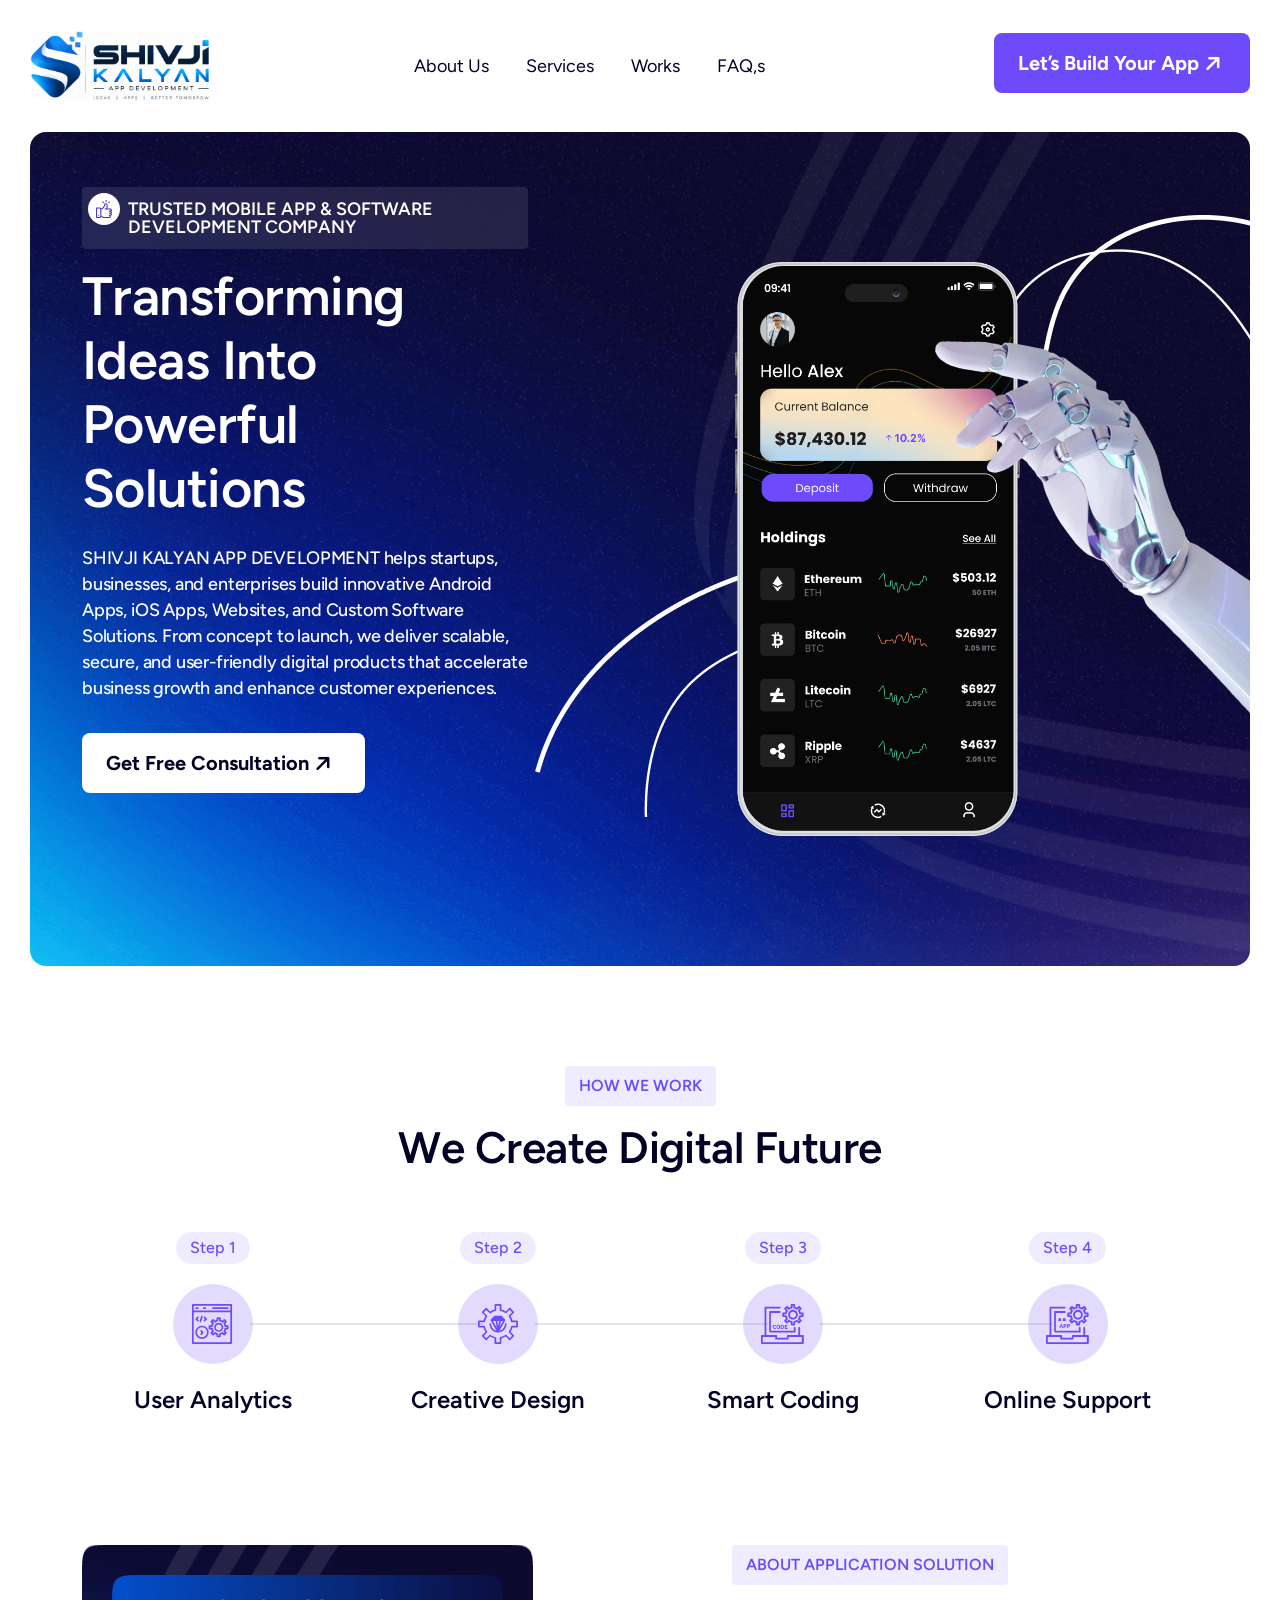
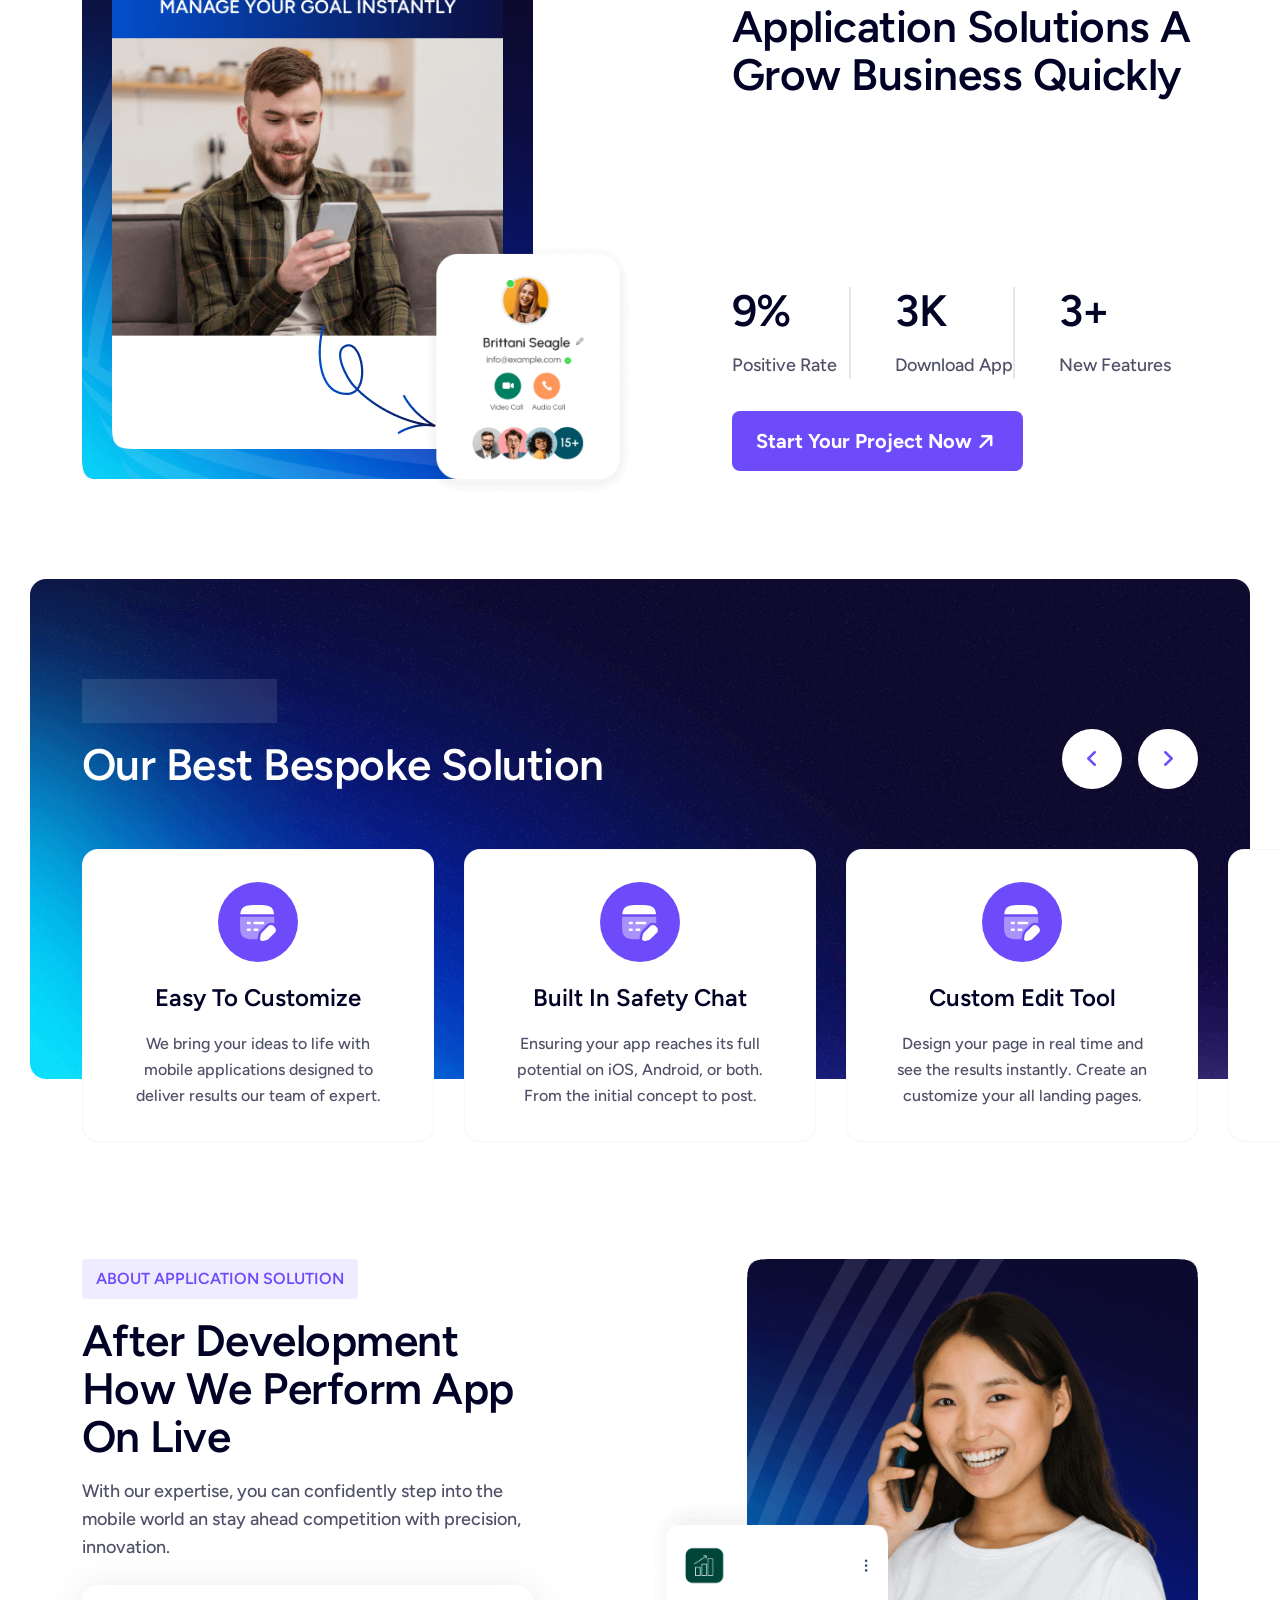
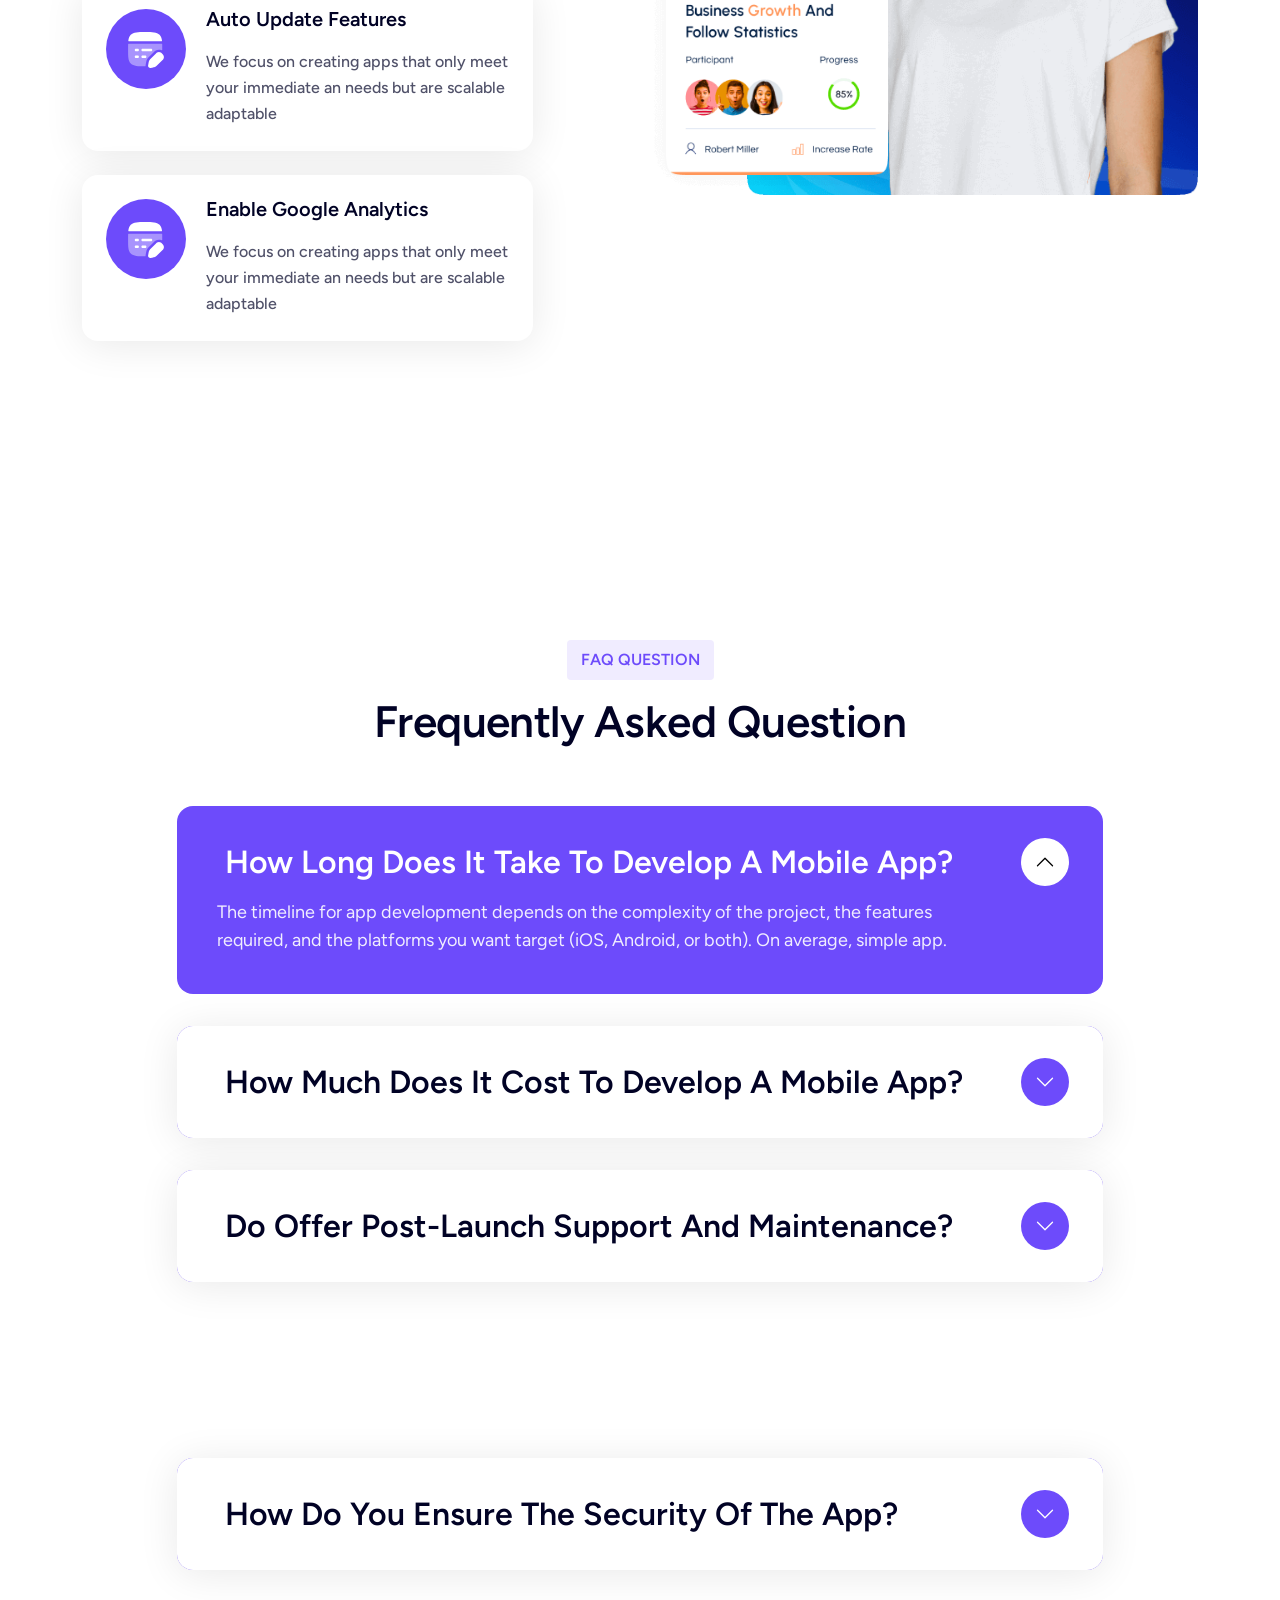
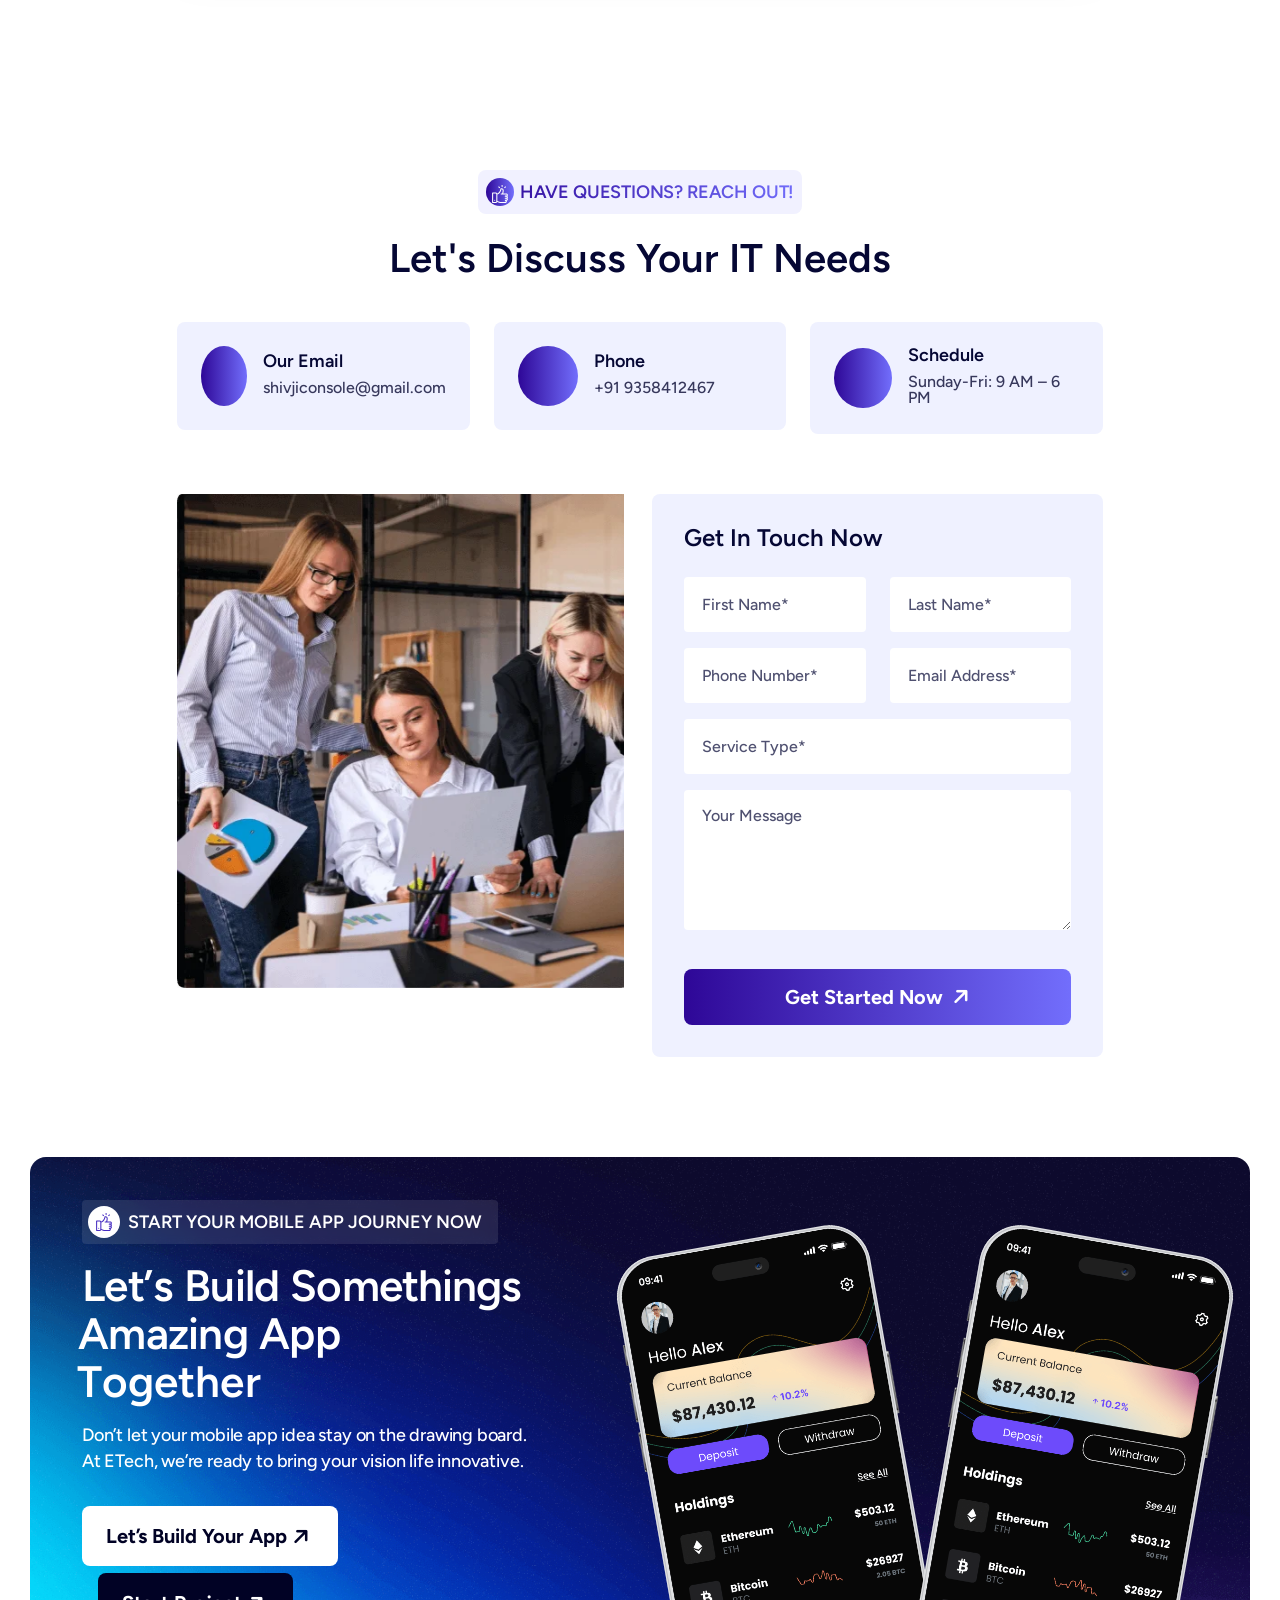
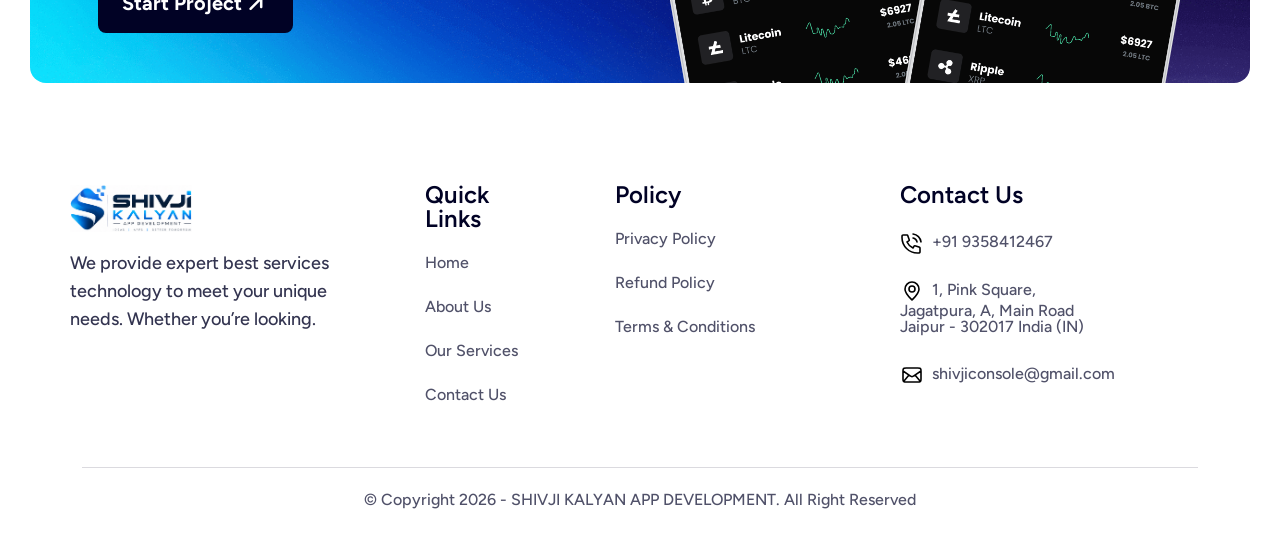
==== commit 915ae747: "Update index.html" ====
--- a/index.html
+++ b/index.html
@@ -5,6 +5,7 @@
 <head>
      <meta charset="UTF-8">
      <meta name="viewport" content="width=device-width, initial-scale=1.0">
+     <meta name="google-site-verification" content="qrMV-aFomdFdBYBzoOe7iZQUbUfFt8sABZDNW6EWLPg" />
      <title>SHIVJI KALYAN APP DEVELOPMENT</title>
 
      <!--=====FAB ICON=======-->
@@ -832,4 +833,4 @@
 <script src="assets/js/main.js"></script>
 </body>
 
-</html>+</html>
